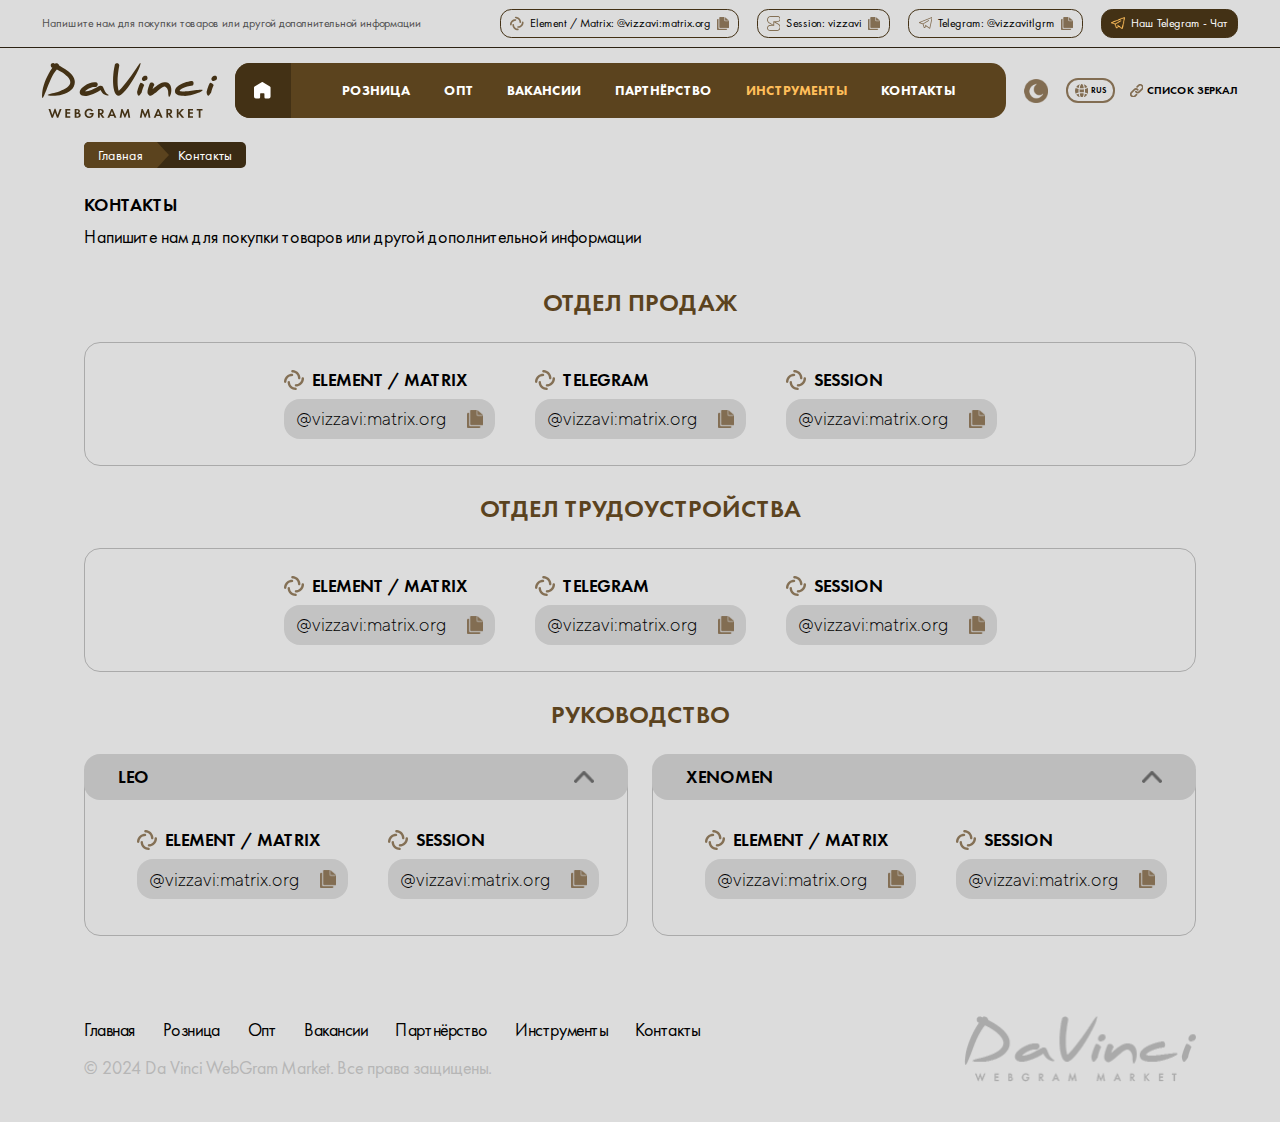
==== contacts.html @ bd1dcdf9 "first commit" ====
<!DOCTYPE html>
<html data-theme="light" lang="ru">

<head>
    <meta charset="UTF-8">
    <meta name="viewport" content="width=device-width, initial-scale=1.0">
    <meta name="description" content="">
    <meta name="keywords" content="">
    <link rel="stylesheet" href="css/libs.min.css">
    <link rel="stylesheet" href="css/style.min.css">
    <title>Контакты</title>
</head>


<body class="m-page">
    <div class="wrapper">
        <header class="header">
            <div class="header-top">
                <div class="container">
                    <div class="header-top__inner">
                        <div class="header-top__hint text16">
                            Напишите нам для покупки товаров или другой дополнительной информации
                        </div>

                        <div class="header-top__nav">
                            <div class="header-btn">
                                <svg xmlns="http://www.w3.org/2000/svg" xmlns:v="https://svgstorm.com" viewBox="0 0 672 747" width="672" height="747">
                                    <g fill="None" fill-opacity="0.0" stroke="#000000" stroke-opacity="0.00" stroke-width="0.3">
                                        <path d="
M 0.00 403.00 
C 0.50 403.00 1.00 403.00 1.00 403.00
C 1.00 374.04 12.32 341.80 23.31 316.31 C 34.29 290.81 48.63 270.39 66.75 249.75 C 84.88 229.11 102.17 213.46 125.23 199.23 C 148.29 185.00 175.20 172.33 202.07 166.07 C 228.94 159.82 269.58 150.82 294.23 166.77 C 318.88 182.72 313.01 228.54 285.31 236.30 C 257.60 244.07 220.52 241.16 194.92 254.92 C 169.33 268.69 150.06 278.45 130.25 300.25 C 110.44 322.05 101.31 342.58 90.22 369.22 C 79.14 395.87 89.04 434.64 68.25 457.25 C 47.45 479.85 6.36 465.00 0.00 437.00
L 0.00 747.00
L 672.00 747.00
L 672.00 344.00
C 668.80 372.00 660.78 404.70 649.08 430.08 C 637.37 455.45 624.08 476.08 605.75 496.75 C 587.43 517.42 570.44 533.04 547.30 547.30 C 524.17 561.56 497.68 574.47 470.78 580.78 C 443.87 587.09 402.31 596.21 377.77 580.23 C 353.23 564.25 358.68 519.25 386.08 511.08 C 413.47 502.90 451.52 505.89 477.08 492.08 C 502.63 478.26 521.96 468.57 541.75 446.75 C 561.55 424.93 570.70 404.43 581.78 377.78 C 592.85 351.12 582.96 312.37 603.75 289.75 C 624.54 267.14 665.67 281.96 672.00 310.00
L 672.00 0.00
L 0.00 0.00
L 0.00 403.00
M 303.00 37.00 
C 329.59 39.57 361.33 47.02 385.68 57.32 C 410.03 67.62 430.51 79.87 450.75 96.25 C 470.99 112.62 485.77 127.95 500.77 149.23 C 515.77 170.51 528.05 191.49 536.78 217.22 C 545.50 242.96 552.16 276.01 552.00 305.00 C 551.84 333.99 522.34 356.19 493.77 343.23 C 465.21 330.27 470.97 293.64 466.01 267.99 C 461.04 242.35 449.59 216.52 434.08 195.92 C 418.57 175.32 403.04 159.16 380.75 146.25 C 358.46 133.34 329.86 120.43 303.00 120.00 C 276.14 119.57 241.43 113.34 241.02 78.98 C 240.62 44.61 273.71 34.17 303.00 37.00
M 169.00 400.00 
C 202.46 405.43 201.79 441.84 204.00 468.00 C 206.20 494.17 218.96 521.65 232.75 543.25 C 246.55 564.84 262.21 581.19 283.70 595.30 C 305.18 609.42 331.04 622.63 357.22 625.78 C 383.41 628.93 419.66 625.37 428.92 657.08 C 438.19 688.78 411.26 711.54 382.00 710.00 C 352.74 708.46 321.73 702.95 295.92 693.08 C 270.12 683.20 250.10 672.29 228.75 656.25 C 207.41 640.21 193.44 626.20 176.75 605.25 C 160.05 584.31 150.20 564.10 139.07 538.93 C 127.95 513.75 124.17 482.52 121.00 454.00 C 117.83 425.48 135.15 394.50 169.00 400.00 Z" />
                                    </g>
                                    <g fill="None" fill-opacity="0.0" stroke="#FEBE51" stroke-opacity="0.98" stroke-width="0.3">
                                        <path d="
M 303.00 37.00 
C 273.71 34.17 240.62 44.61 241.02 78.98 C 241.43 113.34 276.14 119.57 303.00 120.00 C 329.86 120.43 358.46 133.34 380.75 146.25 C 403.04 159.16 418.57 175.32 434.08 195.92 C 449.59 216.52 461.04 242.35 466.01 267.99 C 470.97 293.64 465.21 330.27 493.77 343.23 C 522.34 356.19 551.84 333.99 552.00 305.00 C 552.16 276.01 545.50 242.96 536.78 217.22 C 528.05 191.49 515.77 170.51 500.77 149.23 C 485.77 127.95 470.99 112.62 450.75 96.25 C 430.51 79.87 410.03 67.62 385.68 57.32 C 361.33 47.02 329.59 39.57 303.00 37.00 Z" />
                                    </g>
                                    <g fill="None" fill-opacity="0.0" stroke="#FEBE50" stroke-opacity="0.98" stroke-width="0.3">
                                        <path d="
M 1.00 403.00 
C 1.00 405.84 1.79 409.98 0.00 412.00
L 0.00 437.00
C 6.36 465.00 47.45 479.85 68.25 457.25 C 89.04 434.64 79.14 395.87 90.22 369.22 C 101.31 342.58 110.44 322.05 130.25 300.25 C 150.06 278.45 169.33 268.69 194.92 254.92 C 220.52 241.16 257.60 244.07 285.31 236.30 C 313.01 228.54 318.88 182.72 294.23 166.77 C 269.58 150.82 228.94 159.82 202.07 166.07 C 175.20 172.33 148.29 185.00 125.23 199.23 C 102.17 213.46 84.88 229.11 66.75 249.75 C 48.63 270.39 34.29 290.81 23.31 316.31 C 12.32 341.80 1.00 374.04 1.00 403.00 Z" />
                                    </g>
                                    <g fill="None" fill-opacity="0.0" stroke="#FEBE51" stroke-opacity="0.98" stroke-width="0.3">
                                        <path d="
M 672.00 344.00 
L 672.00 310.00
C 665.67 281.96 624.54 267.14 603.75 289.75 C 582.96 312.37 592.85 351.12 581.78 377.78 C 570.70 404.43 561.55 424.93 541.75 446.75 C 521.96 468.57 502.63 478.26 477.08 492.08 C 451.52 505.89 413.47 502.90 386.08 511.08 C 358.68 519.25 353.23 564.25 377.77 580.23 C 402.31 596.21 443.87 587.09 470.78 580.78 C 497.68 574.47 524.17 561.56 547.30 547.30 C 570.44 533.04 587.43 517.42 605.75 496.75 C 624.08 476.08 637.37 455.45 649.08 430.08 C 660.78 404.70 668.80 372.00 672.00 344.00 Z" />
                                    </g>
                                    <g fill="None" fill-opacity="0.0" stroke="#FEBE50" stroke-opacity="0.98" stroke-width="0.3">
                                        <path d="
M 169.00 400.00 
C 135.15 394.50 117.83 425.48 121.00 454.00 C 124.17 482.52 127.95 513.75 139.07 538.93 C 150.20 564.10 160.05 584.31 176.75 605.25 C 193.44 626.20 207.41 640.21 228.75 656.25 C 250.10 672.29 270.12 683.20 295.92 693.08 C 321.73 702.95 352.74 708.46 382.00 710.00 C 411.26 711.54 438.19 688.78 428.92 657.08 C 419.66 625.37 383.41 628.93 357.22 625.78 C 331.04 622.63 305.18 609.42 283.70 595.30 C 262.21 581.19 246.55 564.84 232.75 543.25 C 218.96 521.65 206.20 494.17 204.00 468.00 C 201.79 441.84 202.46 405.43 169.00 400.00 Z" />
                                    </g>
                                    <g fill="None" fill-opacity="0.0" stroke="#FFC153" stroke-opacity="0.28" stroke-width="0.3">
                                        <path d="
M 0.00 412.00 
C 1.79 409.98 1.00 405.84 1.00 403.00
C 1.00 403.00 0.50 403.00 0.00 403.00
L 0.00 412.00 Z" />
                                    </g>
                                    <g fill="#000000" fill-opacity="0.00" stroke="None">
                                        <path d="
M 0.00 403.00 
C 0.50 403.00 1.00 403.00 1.00 403.00
C 1.00 374.04 12.32 341.80 23.31 316.31 C 34.29 290.81 48.63 270.39 66.75 249.75 C 84.88 229.11 102.17 213.46 125.23 199.23 C 148.29 185.00 175.20 172.33 202.07 166.07 C 228.94 159.82 269.58 150.82 294.23 166.77 C 318.88 182.72 313.01 228.54 285.31 236.30 C 257.60 244.07 220.52 241.16 194.92 254.92 C 169.33 268.69 150.06 278.45 130.25 300.25 C 110.44 322.05 101.31 342.58 90.22 369.22 C 79.14 395.87 89.04 434.64 68.25 457.25 C 47.45 479.85 6.36 465.00 0.00 437.00
L 0.00 747.00
L 672.00 747.00
L 672.00 344.00
C 668.80 372.00 660.78 404.70 649.08 430.08 C 637.37 455.45 624.08 476.08 605.75 496.75 C 587.43 517.42 570.44 533.04 547.30 547.30 C 524.17 561.56 497.68 574.47 470.78 580.78 C 443.87 587.09 402.31 596.21 377.77 580.23 C 353.23 564.25 358.68 519.25 386.08 511.08 C 413.47 502.90 451.52 505.89 477.08 492.08 C 502.63 478.26 521.96 468.57 541.75 446.75 C 561.55 424.93 570.70 404.43 581.78 377.78 C 592.85 351.12 582.96 312.37 603.75 289.75 C 624.54 267.14 665.67 281.96 672.00 310.00
L 672.00 0.00
L 0.00 0.00
L 0.00 403.00
M 303.00 37.00 
C 329.59 39.57 361.33 47.02 385.68 57.32 C 410.03 67.62 430.51 79.87 450.75 96.25 C 470.99 112.62 485.77 127.95 500.77 149.23 C 515.77 170.51 528.05 191.49 536.78 217.22 C 545.50 242.96 552.16 276.01 552.00 305.00 C 551.84 333.99 522.34 356.19 493.77 343.23 C 465.21 330.27 470.97 293.64 466.01 267.99 C 461.04 242.35 449.59 216.52 434.08 195.92 C 418.57 175.32 403.04 159.16 380.75 146.25 C 358.46 133.34 329.86 120.43 303.00 120.00 C 276.14 119.57 241.43 113.34 241.02 78.98 C 240.62 44.61 273.71 34.17 303.00 37.00
M 169.00 400.00 
C 202.46 405.43 201.79 441.84 204.00 468.00 C 206.20 494.17 218.96 521.65 232.75 543.25 C 246.55 564.84 262.21 581.19 283.70 595.30 C 305.18 609.42 331.04 622.63 357.22 625.78 C 383.41 628.93 419.66 625.37 428.92 657.08 C 438.19 688.78 411.26 711.54 382.00 710.00 C 352.74 708.46 321.73 702.95 295.92 693.08 C 270.12 683.20 250.10 672.29 228.75 656.25 C 207.41 640.21 193.44 626.20 176.75 605.25 C 160.05 584.31 150.20 564.10 139.07 538.93 C 127.95 513.75 124.17 482.52 121.00 454.00 C 117.83 425.48 135.15 394.50 169.00 400.00 Z" />
                                    </g>
                                    <g fill="#FEBE51" fill-opacity="0.98" stroke="None">
                                        <path d="
M 303.00 37.00 
C 273.71 34.17 240.62 44.61 241.02 78.98 C 241.43 113.34 276.14 119.57 303.00 120.00 C 329.86 120.43 358.46 133.34 380.75 146.25 C 403.04 159.16 418.57 175.32 434.08 195.92 C 449.59 216.52 461.04 242.35 466.01 267.99 C 470.97 293.64 465.21 330.27 493.77 343.23 C 522.34 356.19 551.84 333.99 552.00 305.00 C 552.16 276.01 545.50 242.96 536.78 217.22 C 528.05 191.49 515.77 170.51 500.77 149.23 C 485.77 127.95 470.99 112.62 450.75 96.25 C 430.51 79.87 410.03 67.62 385.68 57.32 C 361.33 47.02 329.59 39.57 303.00 37.00 Z" />
                                    </g>
                                    <g fill="#FEBE50" fill-opacity="0.98" stroke="None">
                                        <path d="
M 1.00 403.00 
C 1.00 405.84 1.79 409.98 0.00 412.00
L 0.00 437.00
C 6.36 465.00 47.45 479.85 68.25 457.25 C 89.04 434.64 79.14 395.87 90.22 369.22 C 101.31 342.58 110.44 322.05 130.25 300.25 C 150.06 278.45 169.33 268.69 194.92 254.92 C 220.52 241.16 257.60 244.07 285.31 236.30 C 313.01 228.54 318.88 182.72 294.23 166.77 C 269.58 150.82 228.94 159.82 202.07 166.07 C 175.20 172.33 148.29 185.00 125.23 199.23 C 102.17 213.46 84.88 229.11 66.75 249.75 C 48.63 270.39 34.29 290.81 23.31 316.31 C 12.32 341.80 1.00 374.04 1.00 403.00 Z" />
                                    </g>
                                    <g fill="#FEBE51" fill-opacity="0.98" stroke="None">
                                        <path d="
M 672.00 344.00 
L 672.00 310.00
C 665.67 281.96 624.54 267.14 603.75 289.75 C 582.96 312.37 592.85 351.12 581.78 377.78 C 570.70 404.43 561.55 424.93 541.75 446.75 C 521.96 468.57 502.63 478.26 477.08 492.08 C 451.52 505.89 413.47 502.90 386.08 511.08 C 358.68 519.25 353.23 564.25 377.77 580.23 C 402.31 596.21 443.87 587.09 470.78 580.78 C 497.68 574.47 524.17 561.56 547.30 547.30 C 570.44 533.04 587.43 517.42 605.75 496.75 C 624.08 476.08 637.37 455.45 649.08 430.08 C 660.78 404.70 668.80 372.00 672.00 344.00 Z" />
                                    </g>
                                    <g fill="#FEBE50" fill-opacity="0.98" stroke="None">
                                        <path d="
M 169.00 400.00 
C 135.15 394.50 117.83 425.48 121.00 454.00 C 124.17 482.52 127.95 513.75 139.07 538.93 C 150.20 564.10 160.05 584.31 176.75 605.25 C 193.44 626.20 207.41 640.21 228.75 656.25 C 250.10 672.29 270.12 683.20 295.92 693.08 C 321.73 702.95 352.74 708.46 382.00 710.00 C 411.26 711.54 438.19 688.78 428.92 657.08 C 419.66 625.37 383.41 628.93 357.22 625.78 C 331.04 622.63 305.18 609.42 283.70 595.30 C 262.21 581.19 246.55 564.84 232.75 543.25 C 218.96 521.65 206.20 494.17 204.00 468.00 C 201.79 441.84 202.46 405.43 169.00 400.00 Z" />
                                    </g>
                                    <g fill="#FFC153" fill-opacity="0.28" stroke="None">
                                        <path d="
M 0.00 412.00 
C 1.79 409.98 1.00 405.84 1.00 403.00
C 1.00 403.00 0.50 403.00 0.00 403.00
L 0.00 412.00 Z" />
                                    </g>
                                </svg>
                                <div class="header-btn__title">
                                    Element / Matrix: @vizzavi:matrix.org
                                </div>
                                <button data-copy="@vizzavi:matrix.org" class="header-btn__copy copy-btn">
                                    <img class="_view1" src="img/copy.png" alt="">
                                    <img class="_view2" src="img/copy3.png" alt="">
                                </button>
                            </div>
                            <div class="header-btn">
                                <svg xmlns="http://www.w3.org/2000/svg" xmlns:v="https://svgstorm.com" viewBox="0 0 672 747" width="672" height="747">
                                    <g fill="None" fill-opacity="0.0" stroke="#000000" stroke-opacity="0.00" stroke-width="0.3">
                                        <path d="
M 0.00 176.00 
C 6.53 78.52 92.73 1.00 190.00 1.00
C 189.96 1.00 190.00 0.00 190.00 0.00
L 0.00 0.00
L 0.00 176.00 Z" />
                                    </g>
                                    <g fill="None" fill-opacity="0.0" stroke="#FFBD54" stroke-opacity="0.25" stroke-width="0.3">
                                        <path d="
M 190.00 1.00 
C 213.00 1.00 236.00 1.00 259.00 1.00
C 258.96 1.00 259.00 0.00 259.00 0.00
L 190.00 0.00
C 190.00 0.00 189.96 1.00 190.00 1.00 Z" />
                                    </g>
                                    <g fill="None" fill-opacity="0.0" stroke="#FEBE50" stroke-opacity="0.44" stroke-width="0.3">
                                        <path d="
M 259.00 1.00 
C 310.33 1.00 361.67 1.00 413.00 1.00
C 412.96 1.00 413.00 0.00 413.00 0.00
L 259.00 0.00
C 259.00 0.00 258.96 1.00 259.00 1.00 Z" />
                                    </g>
                                    <g fill="None" fill-opacity="0.0" stroke="#FFBD53" stroke-opacity="0.25" stroke-width="0.3">
                                        <path d="
M 413.00 1.00 
C 449.33 1.00 485.67 1.00 522.00 1.00
C 521.96 1.00 522.00 0.00 522.00 0.00
L 413.00 0.00
C 413.00 0.00 412.96 1.00 413.00 1.00 Z" />
                                    </g>
                                    <g fill="None" fill-opacity="0.0" stroke="#000000" stroke-opacity="0.00" stroke-width="0.3">
                                        <path d="
M 522.00 1.00 
C 598.02 1.00 665.42 62.68 672.00 138.00
L 672.00 0.00
L 522.00 0.00
C 522.00 0.00 521.96 1.00 522.00 1.00 Z" />
                                    </g>
                                    <g fill="None" fill-opacity="0.0" stroke="#FEBE51" stroke-opacity="0.98" stroke-width="0.3">
                                        <path d="
M 0.00 176.00 
L 0.00 182.00
C 1.63 187.26 1.69 195.81 0.00 201.00
L 0.00 205.00
C 3.09 229.19 10.67 257.62 21.77 279.23 C 32.87 300.84 45.27 317.34 62.25 334.75 C 79.23 352.16 99.65 362.16 119.70 374.30 C 139.74 386.45 161.67 396.28 181.69 408.31 C 201.72 420.33 225.87 428.93 241.00 446.00
C 212.43 447.53 176.19 447.17 148.00 447.00 C 119.81 446.83 94.99 455.40 72.75 468.75 C 50.51 482.11 37.77 494.56 23.75 515.75 C 9.72 536.94 2.59 564.17 0.00 589.00
L 0.00 598.00
C 2.94 628.68 10.48 660.86 30.30 685.70 C 50.13 710.54 67.92 724.20 97.69 736.31 C 127.47 748.41 172.07 746.00 206.00 746.00
C 216.67 746.00 227.33 746.00 238.00 746.00
C 311.00 746.00 384.00 746.00 457.00 746.00
C 463.33 746.00 469.67 746.00 476.00 746.00
C 528.21 746.00 576.74 728.80 614.25 692.25 C 651.75 655.69 669.63 608.84 672.00 558.00
L 672.00 552.00
C 670.22 521.05 660.09 483.76 644.70 457.31 C 629.30 430.85 611.13 409.95 586.25 392.75 C 561.38 375.54 534.67 363.38 508.92 348.08 C 483.18 332.77 454.02 321.82 432.00 302.00
C 459.86 298.40 496.92 299.93 525.00 300.00 C 553.08 300.07 576.15 290.04 599.23 278.23 C 622.31 266.42 633.14 251.68 646.92 230.92 C 660.70 210.16 668.95 184.38 672.00 160.00
L 672.00 156.00
C 670.42 152.73 670.29 146.20 672.00 143.00
L 672.00 138.00
C 665.42 62.68 598.02 1.00 522.00 1.00
C 485.67 1.00 449.33 1.00 413.00 1.00
C 361.67 1.00 310.33 1.00 259.00 1.00
C 236.00 1.00 213.00 1.00 190.00 1.00
C 92.73 1.00 6.53 78.52 0.00 176.00
M 495.00 46.00 
C 506.26 46.00 520.60 45.74 531.22 46.78 C 541.85 47.81 552.12 49.80 561.22 53.78 C 570.33 57.75 577.14 61.51 584.75 67.25 C 592.35 73.00 597.70 78.96 603.75 86.25 C 609.80 93.54 613.46 100.44 617.92 109.08 C 622.39 117.71 624.82 127.93 626.00 138.00 C 627.18 148.07 627.34 161.99 624.67 171.67 C 622.00 181.35 619.45 191.20 614.70 199.69 C 609.94 208.19 605.95 214.29 599.25 221.25 C 592.55 228.21 587.29 232.92 579.25 238.25 C 571.22 243.59 563.71 246.83 553.98 249.98 C 544.24 253.12 533.30 255.87 522.00 256.00 C 510.70 256.13 496.83 255.92 485.00 256.00 C 473.17 256.08 460.02 255.90 448.00 256.00 C 435.98 256.10 423.01 255.83 411.00 256.00 C 398.99 256.17 384.68 255.65 373.00 256.00 C 361.32 256.35 346.75 255.21 336.00 256.00 C 325.25 256.79 316.68 260.09 314.07 271.07 C 311.47 282.05 313.43 295.99 313.00 308.00 C 312.57 320.01 313.04 332.52 313.00 345.00 C 312.96 357.48 312.69 368.96 313.00 382.00 C 313.31 395.04 312.12 404.93 313.00 419.00 C 313.88 433.07 300.70 424.07 292.92 419.08 C 285.14 414.09 276.77 410.76 268.92 406.08 C 261.08 401.40 253.24 397.19 245.30 392.70 C 237.37 388.20 229.20 384.33 221.31 379.69 C 213.41 375.06 205.02 370.33 196.92 366.08 C 188.83 361.82 181.40 356.84 173.30 352.70 C 165.21 348.55 157.30 343.98 149.30 339.70 C 141.31 335.41 133.45 331.06 125.77 326.23 C 118.09 321.40 110.57 316.18 103.30 310.70 C 96.04 305.21 90.75 299.10 84.75 292.25 C 78.74 285.41 73.73 278.95 69.08 270.92 C 64.43 262.89 59.83 254.73 56.22 245.78 C 52.62 236.82 50.00 226.86 48.01 216.99 C 46.02 207.12 44.45 193.55 45.00 183.00 C 45.55 172.45 48.50 161.62 50.93 151.93 C 53.35 142.23 57.42 133.28 61.77 124.77 C 66.12 116.26 70.26 109.32 76.25 102.25 C 82.23 95.18 87.32 89.55 94.25 83.25 C 101.17 76.95 107.24 72.45 115.25 67.25 C 123.25 62.04 131.72 58.61 141.07 55.07 C 150.43 51.54 160.01 49.36 170.67 47.67 C 181.33 45.98 194.19 45.78 206.00 46.00 C 217.81 46.22 230.82 45.91 243.00 46.00 C 255.18 46.09 268.69 45.96 281.00 46.00 C 293.31 46.04 305.68 45.98 318.00 46.00 C 330.32 46.02 342.67 45.99 355.00 46.00 C 367.33 46.01 379.67 46.00 392.00 46.00
C 400.66 45.26 409.64 45.00 418.00 45.00
C 439.33 45.00 460.67 45.00 482.00 45.00
C 486.41 45.00 491.34 45.65 495.00 46.00
M 173.00 491.00 
C 177.39 490.58 182.93 490.00 188.00 490.00
C 201.62 490.00 215.40 490.18 229.00 490.00 C 242.60 489.82 257.56 490.45 271.00 490.00 C 284.44 489.55 299.02 491.06 312.00 490.00 C 324.98 488.94 339.76 493.72 350.69 486.70 C 361.63 479.67 358.63 466.62 359.00 454.00 C 359.37 441.38 359.01 425.57 359.00 412.00 C 358.99 398.43 359.42 385.41 359.00 371.00 C 358.58 356.59 360.08 344.56 359.00 329.00 C 357.92 313.44 372.46 323.35 381.23 328.77 C 389.99 334.19 398.77 338.28 407.70 343.31 C 416.62 348.33 425.61 353.63 434.70 358.30 C 443.78 362.98 452.29 367.88 461.25 372.75 C 470.20 377.62 479.49 382.54 488.23 387.77 C 496.97 393.00 505.85 397.29 514.70 402.31 C 523.54 407.32 532.87 412.33 541.70 417.31 C 550.52 422.28 558.67 428.15 566.75 434.25 C 574.84 440.35 581.30 446.21 587.77 454.23 C 594.24 462.25 600.11 469.80 604.92 479.08 C 609.73 488.36 615.53 496.29 617.98 507.02 C 620.42 517.76 624.85 529.47 626.00 541.00 C 627.14 552.53 627.02 567.78 625.00 579.00 C 622.99 590.22 619.35 601.19 615.23 611.23 C 611.11 621.27 606.78 630.18 600.70 638.70 C 594.61 647.22 588.79 652.88 581.25 660.25 C 573.71 667.62 566.95 673.50 557.77 678.77 C 548.59 684.04 540.54 688.25 529.92 691.92 C 519.31 695.60 508.01 698.30 495.98 699.98 C 483.94 701.65 469.16 700.88 456.00 701.00 C 442.84 701.12 427.53 700.94 414.00 701.00 C 400.47 701.06 386.71 700.97 373.00 701.00 C 359.29 701.03 344.80 700.98 331.00 701.00 C 317.20 701.02 302.76 700.97 289.00 701.00 C 275.24 701.03 261.66 700.94 248.00 701.00 C 234.34 701.06 219.46 700.88 206.00 701.00 C 192.54 701.12 177.97 700.73 165.00 701.00 C 152.03 701.27 137.73 700.50 126.33 697.67 C 114.92 694.85 106.80 691.15 97.30 685.70 C 87.81 680.24 82.08 674.40 74.25 666.75 C 66.42 659.10 61.76 651.92 56.69 642.31 C 51.63 632.69 48.93 622.40 46.67 611.33 C 44.41 600.26 45.34 584.73 47.93 573.93 C 50.52 563.13 53.50 553.35 59.25 544.25 C 65.01 535.16 69.54 528.03 77.75 520.75 C 85.97 513.47 91.33 508.43 101.23 503.23 C 111.13 498.02 121.53 494.94 133.22 493.22 C 144.91 491.50 160.51 491.00 173.00 491.00 Z" />
                                    </g>
                                    <g fill="None" fill-opacity="0.0" stroke="#FFBF4D" stroke-opacity="0.08" stroke-width="0.3">
                                        <path d="
M 393.00 46.00 
C 401.33 46.00 409.67 46.00 418.00 46.00
C 417.96 46.00 418.00 45.00 418.00 45.00
C 409.64 45.00 400.66 45.26 393.00 46.00 Z" />
                                    </g>
                                    <g fill="None" fill-opacity="0.0" stroke="#FE8080" stroke-opacity="0.01" stroke-width="0.3">
                                        <path d="
M 418.00 46.00 
C 439.33 46.00 460.67 46.00 482.00 46.00
C 481.96 46.00 482.00 45.00 482.00 45.00
C 460.67 45.00 439.33 45.00 418.00 45.00
C 418.00 45.00 417.96 46.00 418.00 46.00 Z" />
                                    </g>
                                    <g fill="None" fill-opacity="0.0" stroke="#FFBE50" stroke-opacity="0.12" stroke-width="0.3">
                                        <path d="
M 482.00 46.00 
C 486.33 46.00 490.67 46.00 495.00 46.00
C 491.34 45.65 486.41 45.00 482.00 45.00
C 482.00 45.00 481.96 46.00 482.00 46.00 Z" />
                                    </g>
                                    <g fill="None" fill-opacity="0.0" stroke="#000000" stroke-opacity="0.00" stroke-width="0.3">
                                        <path d="
M 495.00 46.00 
C 490.67 46.00 486.33 46.00 482.00 46.00
C 460.67 46.00 439.33 46.00 418.00 46.00
C 409.67 46.00 401.33 46.00 393.00 46.00
C 379.67 46.00 367.33 46.01 355.00 46.00 C 342.67 45.99 330.32 46.02 318.00 46.00 C 305.68 45.98 293.31 46.04 281.00 46.00 C 268.69 45.96 255.18 46.09 243.00 46.00 C 230.82 45.91 217.81 46.22 206.00 46.00 C 194.19 45.78 181.33 45.98 170.67 47.67 C 160.01 49.36 150.43 51.54 141.07 55.07 C 131.72 58.61 123.25 62.04 115.25 67.25 C 107.24 72.45 101.17 76.95 94.25 83.25 C 87.32 89.55 82.23 95.18 76.25 102.25 C 70.26 109.32 66.12 116.26 61.77 124.77 C 57.42 133.28 53.35 142.23 50.93 151.93 C 48.50 161.62 45.55 172.45 45.00 183.00 C 44.45 193.55 46.02 207.12 48.01 216.99 C 50.00 226.86 52.62 236.82 56.22 245.78 C 59.83 254.73 64.43 262.89 69.08 270.92 C 73.73 278.95 78.74 285.41 84.75 292.25 C 90.75 299.10 96.04 305.21 103.30 310.70 C 110.57 316.18 118.09 321.40 125.77 326.23 C 133.45 331.06 141.31 335.41 149.30 339.70 C 157.30 343.98 165.21 348.55 173.30 352.70 C 181.40 356.84 188.83 361.82 196.92 366.08 C 205.02 370.33 213.41 375.06 221.31 379.69 C 229.20 384.33 237.37 388.20 245.30 392.70 C 253.24 397.19 261.08 401.40 268.92 406.08 C 276.77 410.76 285.14 414.09 292.92 419.08 C 300.70 424.07 313.88 433.07 313.00 419.00 C 312.12 404.93 313.31 395.04 313.00 382.00 C 312.69 368.96 312.96 357.48 313.00 345.00 C 313.04 332.52 312.57 320.01 313.00 308.00 C 313.43 295.99 311.47 282.05 314.07 271.07 C 316.68 260.09 325.25 256.79 336.00 256.00 C 346.75 255.21 361.32 256.35 373.00 256.00 C 384.68 255.65 398.99 256.17 411.00 256.00 C 423.01 255.83 435.98 256.10 448.00 256.00 C 460.02 255.90 473.17 256.08 485.00 256.00 C 496.83 255.92 510.70 256.13 522.00 256.00 C 533.30 255.87 544.24 253.12 553.98 249.98 C 563.71 246.83 571.22 243.59 579.25 238.25 C 587.29 232.92 592.55 228.21 599.25 221.25 C 605.95 214.29 609.94 208.19 614.70 199.69 C 619.45 191.20 622.00 181.35 624.67 171.67 C 627.34 161.99 627.18 148.07 626.00 138.00 C 624.82 127.93 622.39 117.71 617.92 109.08 C 613.46 100.44 609.80 93.54 603.75 86.25 C 597.70 78.96 592.35 73.00 584.75 67.25 C 577.14 61.51 570.33 57.75 561.22 53.78 C 552.12 49.80 541.85 47.81 531.22 46.78 C 520.60 45.74 506.26 46.00 495.00 46.00 Z" />
                                    </g>
                                    <g fill="None" fill-opacity="0.0" stroke="#FEBF51" stroke-opacity="0.51" stroke-width="0.3">
                                        <path d="
M 672.00 156.00 
L 672.00 143.00
C 670.29 146.20 670.42 152.73 672.00 156.00 Z" />
                                    </g>
                                    <g fill="None" fill-opacity="0.0" stroke="#000000" stroke-opacity="0.00" stroke-width="0.3">
                                        <path d="
M 672.00 552.00 
L 672.00 160.00
C 668.95 184.38 660.70 210.16 646.92 230.92 C 633.14 251.68 622.31 266.42 599.23 278.23 C 576.15 290.04 553.08 300.07 525.00 300.00 C 496.92 299.93 459.86 298.40 432.00 302.00
C 454.02 321.82 483.18 332.77 508.92 348.08 C 534.67 363.38 561.38 375.54 586.25 392.75 C 611.13 409.95 629.30 430.85 644.70 457.31 C 660.09 483.76 670.22 521.05 672.00 552.00 Z" />
                                    </g>
                                    <g fill="None" fill-opacity="0.0" stroke="#FEBF51" stroke-opacity="0.60" stroke-width="0.3">
                                        <path d="
M 0.00 201.00 
C 1.69 195.81 1.63 187.26 0.00 182.00
L 0.00 201.00 Z" />
                                    </g>
                                    <g fill="None" fill-opacity="0.0" stroke="#000000" stroke-opacity="0.00" stroke-width="0.3">
                                        <path d="
M 0.00 589.00 
C 2.59 564.17 9.72 536.94 23.75 515.75 C 37.77 494.56 50.51 482.11 72.75 468.75 C 94.99 455.40 119.81 446.83 148.00 447.00 C 176.19 447.17 212.43 447.53 241.00 446.00
C 225.87 428.93 201.72 420.33 181.69 408.31 C 161.67 396.28 139.74 386.45 119.70 374.30 C 99.65 362.16 79.23 352.16 62.25 334.75 C 45.27 317.34 32.87 300.84 21.77 279.23 C 10.67 257.62 3.09 229.19 0.00 205.00
L 0.00 589.00 Z" />
                                    </g>
                                    <g fill="None" fill-opacity="0.0" stroke="#000000" stroke-opacity="0.00" stroke-width="0.3">
                                        <path d="
M 188.00 490.00 
C 183.61 490.42 178.07 491.00 173.00 491.00
C 160.51 491.00 144.91 491.50 133.22 493.22 C 121.53 494.94 111.13 498.02 101.23 503.23 C 91.33 508.43 85.97 513.47 77.75 520.75 C 69.54 528.03 65.01 535.16 59.25 544.25 C 53.50 553.35 50.52 563.13 47.93 573.93 C 45.34 584.73 44.41 600.26 46.67 611.33 C 48.93 622.40 51.63 632.69 56.69 642.31 C 61.76 651.92 66.42 659.10 74.25 666.75 C 82.08 674.40 87.81 680.24 97.30 685.70 C 106.80 691.15 114.92 694.85 126.33 697.67 C 137.73 700.50 152.03 701.27 165.00 701.00 C 177.97 700.73 192.54 701.12 206.00 701.00 C 219.46 700.88 234.34 701.06 248.00 701.00 C 261.66 700.94 275.24 701.03 289.00 701.00 C 302.76 700.97 317.20 701.02 331.00 701.00 C 344.80 700.98 359.29 701.03 373.00 701.00 C 386.71 700.97 400.47 701.06 414.00 701.00 C 427.53 700.94 442.84 701.12 456.00 701.00 C 469.16 700.88 483.94 701.65 495.98 699.98 C 508.01 698.30 519.31 695.60 529.92 691.92 C 540.54 688.25 548.59 684.04 557.77 678.77 C 566.95 673.50 573.71 667.62 581.25 660.25 C 588.79 652.88 594.61 647.22 600.70 638.70 C 606.78 630.18 611.11 621.27 615.23 611.23 C 619.35 601.19 622.99 590.22 625.00 579.00 C 627.02 567.78 627.14 552.53 626.00 541.00 C 624.85 529.47 620.42 517.76 617.98 507.02 C 615.53 496.29 609.73 488.36 604.92 479.08 C 600.11 469.80 594.24 462.25 587.77 454.23 C 581.30 446.21 574.84 440.35 566.75 434.25 C 558.67 428.15 550.52 422.28 541.70 417.31 C 532.87 412.33 523.54 407.32 514.70 402.31 C 505.85 397.29 496.97 393.00 488.23 387.77 C 479.49 382.54 470.20 377.62 461.25 372.75 C 452.29 367.88 443.78 362.98 434.70 358.30 C 425.61 353.63 416.62 348.33 407.70 343.31 C 398.77 338.28 389.99 334.19 381.23 328.77 C 372.46 323.35 357.92 313.44 359.00 329.00 C 360.08 344.56 358.58 356.59 359.00 371.00 C 359.42 385.41 358.99 398.43 359.00 412.00 C 359.01 425.57 359.37 441.38 359.00 454.00 C 358.63 466.62 361.63 479.67 350.69 486.70 C 339.76 493.72 324.98 488.94 312.00 490.00 C 299.02 491.06 284.44 489.55 271.00 490.00 C 257.56 490.45 242.60 489.82 229.00 490.00 C 215.40 490.18 201.62 490.00 188.00 490.00 Z" />
                                    </g>
                                    <g fill="None" fill-opacity="0.0" stroke="#FE8080" stroke-opacity="0.01" stroke-width="0.3">
                                        <path d="
M 173.00 491.00 
C 178.07 491.00 183.61 490.42 188.00 490.00
C 182.93 490.00 177.39 490.58 173.00 491.00 Z" />
                                    </g>
                                    <g fill="None" fill-opacity="0.0" stroke="#000000" stroke-opacity="0.00" stroke-width="0.3">
                                        <path d="
M 476.00 746.00 
C 476.04 746.00 476.00 747.00 476.00 747.00
L 672.00 747.00
L 672.00 558.00
C 669.63 608.84 651.75 655.69 614.25 692.25 C 576.74 728.80 528.21 746.00 476.00 746.00 Z" />
                                    </g>
                                    <g fill="None" fill-opacity="0.0" stroke="#000000" stroke-opacity="0.00" stroke-width="0.3">
                                        <path d="
M 0.00 747.00 
L 206.00 747.00
C 206.00 746.50 206.00 746.00 206.00 746.00
C 172.07 746.00 127.47 748.41 97.69 736.31 C 67.92 724.20 50.13 710.54 30.30 685.70 C 10.48 660.86 2.94 628.68 0.00 598.00
L 0.00 747.00 Z" />
                                    </g>
                                    <g fill="None" fill-opacity="0.0" stroke="#FE8080" stroke-opacity="0.01" stroke-width="0.3">
                                        <path d="
M 206.00 747.00 
L 238.00 747.00
C 238.00 746.50 238.00 746.00 238.00 746.00
C 227.33 746.00 216.67 746.00 206.00 746.00
C 206.00 746.00 206.00 746.50 206.00 747.00 Z" />
                                    </g>
                                    <g fill="None" fill-opacity="0.0" stroke="#FFBC52" stroke-opacity="0.15" stroke-width="0.3">
                                        <path d="
M 238.00 747.00 
L 457.00 747.00
C 457.00 746.50 457.00 746.00 457.00 746.00
C 384.00 746.00 311.00 746.00 238.00 746.00
C 238.00 746.00 238.00 746.50 238.00 747.00 Z" />
                                    </g>
                                    <g fill="None" fill-opacity="0.0" stroke="#FE8080" stroke-opacity="0.01" stroke-width="0.3">
                                        <path d="
M 457.00 747.00 
L 476.00 747.00
C 476.00 747.00 476.04 746.00 476.00 746.00
C 469.67 746.00 463.33 746.00 457.00 746.00
C 457.00 746.00 457.00 746.50 457.00 747.00 Z" />
                                    </g>
                                    <g fill="#000000" fill-opacity="0.00" stroke="None">
                                        <path d="
M 0.00 176.00 
C 6.53 78.52 92.73 1.00 190.00 1.00
C 189.96 1.00 190.00 0.00 190.00 0.00
L 0.00 0.00
L 0.00 176.00 Z" />
                                    </g>
                                    <g fill="#FFBD54" fill-opacity="0.25" stroke="None">
                                        <path d="
M 190.00 1.00 
C 213.00 1.00 236.00 1.00 259.00 1.00
C 258.96 1.00 259.00 0.00 259.00 0.00
L 190.00 0.00
C 190.00 0.00 189.96 1.00 190.00 1.00 Z" />
                                    </g>
                                    <g fill="#FEBE50" fill-opacity="0.44" stroke="None">
                                        <path d="
M 259.00 1.00 
C 310.33 1.00 361.67 1.00 413.00 1.00
C 412.96 1.00 413.00 0.00 413.00 0.00
L 259.00 0.00
C 259.00 0.00 258.96 1.00 259.00 1.00 Z" />
                                    </g>
                                    <g fill="#FFBD53" fill-opacity="0.25" stroke="None">
                                        <path d="
M 413.00 1.00 
C 449.33 1.00 485.67 1.00 522.00 1.00
C 521.96 1.00 522.00 0.00 522.00 0.00
L 413.00 0.00
C 413.00 0.00 412.96 1.00 413.00 1.00 Z" />
                                    </g>
                                    <g fill="#000000" fill-opacity="0.00" stroke="None">
                                        <path d="
M 522.00 1.00 
C 598.02 1.00 665.42 62.68 672.00 138.00
L 672.00 0.00
L 522.00 0.00
C 522.00 0.00 521.96 1.00 522.00 1.00 Z" />
                                    </g>
                                    <g fill="#FEBE51" fill-opacity="0.98" stroke="None">
                                        <path d="
M 0.00 176.00 
L 0.00 182.00
C 1.63 187.26 1.69 195.81 0.00 201.00
L 0.00 205.00
C 3.09 229.19 10.67 257.62 21.77 279.23 C 32.87 300.84 45.27 317.34 62.25 334.75 C 79.23 352.16 99.65 362.16 119.70 374.30 C 139.74 386.45 161.67 396.28 181.69 408.31 C 201.72 420.33 225.87 428.93 241.00 446.00
C 212.43 447.53 176.19 447.17 148.00 447.00 C 119.81 446.83 94.99 455.40 72.75 468.75 C 50.51 482.11 37.77 494.56 23.75 515.75 C 9.72 536.94 2.59 564.17 0.00 589.00
L 0.00 598.00
C 2.94 628.68 10.48 660.86 30.30 685.70 C 50.13 710.54 67.92 724.20 97.69 736.31 C 127.47 748.41 172.07 746.00 206.00 746.00
C 216.67 746.00 227.33 746.00 238.00 746.00
C 311.00 746.00 384.00 746.00 457.00 746.00
C 463.33 746.00 469.67 746.00 476.00 746.00
C 528.21 746.00 576.74 728.80 614.25 692.25 C 651.75 655.69 669.63 608.84 672.00 558.00
L 672.00 552.00
C 670.22 521.05 660.09 483.76 644.70 457.31 C 629.30 430.85 611.13 409.95 586.25 392.75 C 561.38 375.54 534.67 363.38 508.92 348.08 C 483.18 332.77 454.02 321.82 432.00 302.00
C 459.86 298.40 496.92 299.93 525.00 300.00 C 553.08 300.07 576.15 290.04 599.23 278.23 C 622.31 266.42 633.14 251.68 646.92 230.92 C 660.70 210.16 668.95 184.38 672.00 160.00
L 672.00 156.00
C 670.42 152.73 670.29 146.20 672.00 143.00
L 672.00 138.00
C 665.42 62.68 598.02 1.00 522.00 1.00
C 485.67 1.00 449.33 1.00 413.00 1.00
C 361.67 1.00 310.33 1.00 259.00 1.00
C 236.00 1.00 213.00 1.00 190.00 1.00
C 92.73 1.00 6.53 78.52 0.00 176.00
M 495.00 46.00 
C 506.26 46.00 520.60 45.74 531.22 46.78 C 541.85 47.81 552.12 49.80 561.22 53.78 C 570.33 57.75 577.14 61.51 584.75 67.25 C 592.35 73.00 597.70 78.96 603.75 86.25 C 609.80 93.54 613.46 100.44 617.92 109.08 C 622.39 117.71 624.82 127.93 626.00 138.00 C 627.18 148.07 627.34 161.99 624.67 171.67 C 622.00 181.35 619.45 191.20 614.70 199.69 C 609.94 208.19 605.95 214.29 599.25 221.25 C 592.55 228.21 587.29 232.92 579.25 238.25 C 571.22 243.59 563.71 246.83 553.98 249.98 C 544.24 253.12 533.30 255.87 522.00 256.00 C 510.70 256.13 496.83 255.92 485.00 256.00 C 473.17 256.08 460.02 255.90 448.00 256.00 C 435.98 256.10 423.01 255.83 411.00 256.00 C 398.99 256.17 384.68 255.65 373.00 256.00 C 361.32 256.35 346.75 255.21 336.00 256.00 C 325.25 256.79 316.68 260.09 314.07 271.07 C 311.47 282.05 313.43 295.99 313.00 308.00 C 312.57 320.01 313.04 332.52 313.00 345.00 C 312.96 357.48 312.69 368.96 313.00 382.00 C 313.31 395.04 312.12 404.93 313.00 419.00 C 313.88 433.07 300.70 424.07 292.92 419.08 C 285.14 414.09 276.77 410.76 268.92 406.08 C 261.08 401.40 253.24 397.19 245.30 392.70 C 237.37 388.20 229.20 384.33 221.31 379.69 C 213.41 375.06 205.02 370.33 196.92 366.08 C 188.83 361.82 181.40 356.84 173.30 352.70 C 165.21 348.55 157.30 343.98 149.30 339.70 C 141.31 335.41 133.45 331.06 125.77 326.23 C 118.09 321.40 110.57 316.18 103.30 310.70 C 96.04 305.21 90.75 299.10 84.75 292.25 C 78.74 285.41 73.73 278.95 69.08 270.92 C 64.43 262.89 59.83 254.73 56.22 245.78 C 52.62 236.82 50.00 226.86 48.01 216.99 C 46.02 207.12 44.45 193.55 45.00 183.00 C 45.55 172.45 48.50 161.62 50.93 151.93 C 53.35 142.23 57.42 133.28 61.77 124.77 C 66.12 116.26 70.26 109.32 76.25 102.25 C 82.23 95.18 87.32 89.55 94.25 83.25 C 101.17 76.95 107.24 72.45 115.25 67.25 C 123.25 62.04 131.72 58.61 141.07 55.07 C 150.43 51.54 160.01 49.36 170.67 47.67 C 181.33 45.98 194.19 45.78 206.00 46.00 C 217.81 46.22 230.82 45.91 243.00 46.00 C 255.18 46.09 268.69 45.96 281.00 46.00 C 293.31 46.04 305.68 45.98 318.00 46.00 C 330.32 46.02 342.67 45.99 355.00 46.00 C 367.33 46.01 379.67 46.00 392.00 46.00
C 400.66 45.26 409.64 45.00 418.00 45.00
C 439.33 45.00 460.67 45.00 482.00 45.00
C 486.41 45.00 491.34 45.65 495.00 46.00
M 173.00 491.00 
C 177.39 490.58 182.93 490.00 188.00 490.00
C 201.62 490.00 215.40 490.18 229.00 490.00 C 242.60 489.82 257.56 490.45 271.00 490.00 C 284.44 489.55 299.02 491.06 312.00 490.00 C 324.98 488.94 339.76 493.72 350.69 486.70 C 361.63 479.67 358.63 466.62 359.00 454.00 C 359.37 441.38 359.01 425.57 359.00 412.00 C 358.99 398.43 359.42 385.41 359.00 371.00 C 358.58 356.59 360.08 344.56 359.00 329.00 C 357.92 313.44 372.46 323.35 381.23 328.77 C 389.99 334.19 398.77 338.28 407.70 343.31 C 416.62 348.33 425.61 353.63 434.70 358.30 C 443.78 362.98 452.29 367.88 461.25 372.75 C 470.20 377.62 479.49 382.54 488.23 387.77 C 496.97 393.00 505.85 397.29 514.70 402.31 C 523.54 407.32 532.87 412.33 541.70 417.31 C 550.52 422.28 558.67 428.15 566.75 434.25 C 574.84 440.35 581.30 446.21 587.77 454.23 C 594.24 462.25 600.11 469.80 604.92 479.08 C 609.73 488.36 615.53 496.29 617.98 507.02 C 620.42 517.76 624.85 529.47 626.00 541.00 C 627.14 552.53 627.02 567.78 625.00 579.00 C 622.99 590.22 619.35 601.19 615.23 611.23 C 611.11 621.27 606.78 630.18 600.70 638.70 C 594.61 647.22 588.79 652.88 581.25 660.25 C 573.71 667.62 566.95 673.50 557.77 678.77 C 548.59 684.04 540.54 688.25 529.92 691.92 C 519.31 695.60 508.01 698.30 495.98 699.98 C 483.94 701.65 469.16 700.88 456.00 701.00 C 442.84 701.12 427.53 700.94 414.00 701.00 C 400.47 701.06 386.71 700.97 373.00 701.00 C 359.29 701.03 344.80 700.98 331.00 701.00 C 317.20 701.02 302.76 700.97 289.00 701.00 C 275.24 701.03 261.66 700.94 248.00 701.00 C 234.34 701.06 219.46 700.88 206.00 701.00 C 192.54 701.12 177.97 700.73 165.00 701.00 C 152.03 701.27 137.73 700.50 126.33 697.67 C 114.92 694.85 106.80 691.15 97.30 685.70 C 87.81 680.24 82.08 674.40 74.25 666.75 C 66.42 659.10 61.76 651.92 56.69 642.31 C 51.63 632.69 48.93 622.40 46.67 611.33 C 44.41 600.26 45.34 584.73 47.93 573.93 C 50.52 563.13 53.50 553.35 59.25 544.25 C 65.01 535.16 69.54 528.03 77.75 520.75 C 85.97 513.47 91.33 508.43 101.23 503.23 C 111.13 498.02 121.53 494.94 133.22 493.22 C 144.91 491.50 160.51 491.00 173.00 491.00 Z" />
                                    </g>
                                    <g fill="#FFBF4D" fill-opacity="0.08" stroke="None">
                                        <path d="
M 393.00 46.00 
C 401.33 46.00 409.67 46.00 418.00 46.00
C 417.96 46.00 418.00 45.00 418.00 45.00
C 409.64 45.00 400.66 45.26 393.00 46.00 Z" />
                                    </g>
                                    <g fill="#FE8080" fill-opacity="0.01" stroke="None">
                                        <path d="
M 418.00 46.00 
C 439.33 46.00 460.67 46.00 482.00 46.00
C 481.96 46.00 482.00 45.00 482.00 45.00
C 460.67 45.00 439.33 45.00 418.00 45.00
C 418.00 45.00 417.96 46.00 418.00 46.00 Z" />
                                    </g>
                                    <g fill="#FFBE50" fill-opacity="0.12" stroke="None">
                                        <path d="
M 482.00 46.00 
C 486.33 46.00 490.67 46.00 495.00 46.00
C 491.34 45.65 486.41 45.00 482.00 45.00
C 482.00 45.00 481.96 46.00 482.00 46.00 Z" />
                                    </g>
                                    <g fill="#000000" fill-opacity="0.00" stroke="None">
                                        <path d="
M 495.00 46.00 
C 490.67 46.00 486.33 46.00 482.00 46.00
C 460.67 46.00 439.33 46.00 418.00 46.00
C 409.67 46.00 401.33 46.00 393.00 46.00
C 379.67 46.00 367.33 46.01 355.00 46.00 C 342.67 45.99 330.32 46.02 318.00 46.00 C 305.68 45.98 293.31 46.04 281.00 46.00 C 268.69 45.96 255.18 46.09 243.00 46.00 C 230.82 45.91 217.81 46.22 206.00 46.00 C 194.19 45.78 181.33 45.98 170.67 47.67 C 160.01 49.36 150.43 51.54 141.07 55.07 C 131.72 58.61 123.25 62.04 115.25 67.25 C 107.24 72.45 101.17 76.95 94.25 83.25 C 87.32 89.55 82.23 95.18 76.25 102.25 C 70.26 109.32 66.12 116.26 61.77 124.77 C 57.42 133.28 53.35 142.23 50.93 151.93 C 48.50 161.62 45.55 172.45 45.00 183.00 C 44.45 193.55 46.02 207.12 48.01 216.99 C 50.00 226.86 52.62 236.82 56.22 245.78 C 59.83 254.73 64.43 262.89 69.08 270.92 C 73.73 278.95 78.74 285.41 84.75 292.25 C 90.75 299.10 96.04 305.21 103.30 310.70 C 110.57 316.18 118.09 321.40 125.77 326.23 C 133.45 331.06 141.31 335.41 149.30 339.70 C 157.30 343.98 165.21 348.55 173.30 352.70 C 181.40 356.84 188.83 361.82 196.92 366.08 C 205.02 370.33 213.41 375.06 221.31 379.69 C 229.20 384.33 237.37 388.20 245.30 392.70 C 253.24 397.19 261.08 401.40 268.92 406.08 C 276.77 410.76 285.14 414.09 292.92 419.08 C 300.70 424.07 313.88 433.07 313.00 419.00 C 312.12 404.93 313.31 395.04 313.00 382.00 C 312.69 368.96 312.96 357.48 313.00 345.00 C 313.04 332.52 312.57 320.01 313.00 308.00 C 313.43 295.99 311.47 282.05 314.07 271.07 C 316.68 260.09 325.25 256.79 336.00 256.00 C 346.75 255.21 361.32 256.35 373.00 256.00 C 384.68 255.65 398.99 256.17 411.00 256.00 C 423.01 255.83 435.98 256.10 448.00 256.00 C 460.02 255.90 473.17 256.08 485.00 256.00 C 496.83 255.92 510.70 256.13 522.00 256.00 C 533.30 255.87 544.24 253.12 553.98 249.98 C 563.71 246.83 571.22 243.59 579.25 238.25 C 587.29 232.92 592.55 228.21 599.25 221.25 C 605.95 214.29 609.94 208.19 614.70 199.69 C 619.45 191.20 622.00 181.35 624.67 171.67 C 627.34 161.99 627.18 148.07 626.00 138.00 C 624.82 127.93 622.39 117.71 617.92 109.08 C 613.46 100.44 609.80 93.54 603.75 86.25 C 597.70 78.96 592.35 73.00 584.75 67.25 C 577.14 61.51 570.33 57.75 561.22 53.78 C 552.12 49.80 541.85 47.81 531.22 46.78 C 520.60 45.74 506.26 46.00 495.00 46.00 Z" />
                                    </g>
                                    <g fill="#FEBF51" fill-opacity="0.51" stroke="None">
                                        <path d="
M 672.00 156.00 
L 672.00 143.00
C 670.29 146.20 670.42 152.73 672.00 156.00 Z" />
                                    </g>
                                    <g fill="#000000" fill-opacity="0.00" stroke="None">
                                        <path d="
M 672.00 552.00 
L 672.00 160.00
C 668.95 184.38 660.70 210.16 646.92 230.92 C 633.14 251.68 622.31 266.42 599.23 278.23 C 576.15 290.04 553.08 300.07 525.00 300.00 C 496.92 299.93 459.86 298.40 432.00 302.00
C 454.02 321.82 483.18 332.77 508.92 348.08 C 534.67 363.38 561.38 375.54 586.25 392.75 C 611.13 409.95 629.30 430.85 644.70 457.31 C 660.09 483.76 670.22 521.05 672.00 552.00 Z" />
                                    </g>
                                    <g fill="#FEBF51" fill-opacity="0.60" stroke="None">
                                        <path d="
M 0.00 201.00 
C 1.69 195.81 1.63 187.26 0.00 182.00
L 0.00 201.00 Z" />
                                    </g>
                                    <g fill="#000000" fill-opacity="0.00" stroke="None">
                                        <path d="
M 0.00 589.00 
C 2.59 564.17 9.72 536.94 23.75 515.75 C 37.77 494.56 50.51 482.11 72.75 468.75 C 94.99 455.40 119.81 446.83 148.00 447.00 C 176.19 447.17 212.43 447.53 241.00 446.00
C 225.87 428.93 201.72 420.33 181.69 408.31 C 161.67 396.28 139.74 386.45 119.70 374.30 C 99.65 362.16 79.23 352.16 62.25 334.75 C 45.27 317.34 32.87 300.84 21.77 279.23 C 10.67 257.62 3.09 229.19 0.00 205.00
L 0.00 589.00 Z" />
                                    </g>
                                    <g fill="#000000" fill-opacity="0.00" stroke="None">
                                        <path d="
M 188.00 490.00 
C 183.61 490.42 178.07 491.00 173.00 491.00
C 160.51 491.00 144.91 491.50 133.22 493.22 C 121.53 494.94 111.13 498.02 101.23 503.23 C 91.33 508.43 85.97 513.47 77.75 520.75 C 69.54 528.03 65.01 535.16 59.25 544.25 C 53.50 553.35 50.52 563.13 47.93 573.93 C 45.34 584.73 44.41 600.26 46.67 611.33 C 48.93 622.40 51.63 632.69 56.69 642.31 C 61.76 651.92 66.42 659.10 74.25 666.75 C 82.08 674.40 87.81 680.24 97.30 685.70 C 106.80 691.15 114.92 694.85 126.33 697.67 C 137.73 700.50 152.03 701.27 165.00 701.00 C 177.97 700.73 192.54 701.12 206.00 701.00 C 219.46 700.88 234.34 701.06 248.00 701.00 C 261.66 700.94 275.24 701.03 289.00 701.00 C 302.76 700.97 317.20 701.02 331.00 701.00 C 344.80 700.98 359.29 701.03 373.00 701.00 C 386.71 700.97 400.47 701.06 414.00 701.00 C 427.53 700.94 442.84 701.12 456.00 701.00 C 469.16 700.88 483.94 701.65 495.98 699.98 C 508.01 698.30 519.31 695.60 529.92 691.92 C 540.54 688.25 548.59 684.04 557.77 678.77 C 566.95 673.50 573.71 667.62 581.25 660.25 C 588.79 652.88 594.61 647.22 600.70 638.70 C 606.78 630.18 611.11 621.27 615.23 611.23 C 619.35 601.19 622.99 590.22 625.00 579.00 C 627.02 567.78 627.14 552.53 626.00 541.00 C 624.85 529.47 620.42 517.76 617.98 507.02 C 615.53 496.29 609.73 488.36 604.92 479.08 C 600.11 469.80 594.24 462.25 587.77 454.23 C 581.30 446.21 574.84 440.35 566.75 434.25 C 558.67 428.15 550.52 422.28 541.70 417.31 C 532.87 412.33 523.54 407.32 514.70 402.31 C 505.85 397.29 496.97 393.00 488.23 387.77 C 479.49 382.54 470.20 377.62 461.25 372.75 C 452.29 367.88 443.78 362.98 434.70 358.30 C 425.61 353.63 416.62 348.33 407.70 343.31 C 398.77 338.28 389.99 334.19 381.23 328.77 C 372.46 323.35 357.92 313.44 359.00 329.00 C 360.08 344.56 358.58 356.59 359.00 371.00 C 359.42 385.41 358.99 398.43 359.00 412.00 C 359.01 425.57 359.37 441.38 359.00 454.00 C 358.63 466.62 361.63 479.67 350.69 486.70 C 339.76 493.72 324.98 488.94 312.00 490.00 C 299.02 491.06 284.44 489.55 271.00 490.00 C 257.56 490.45 242.60 489.82 229.00 490.00 C 215.40 490.18 201.62 490.00 188.00 490.00 Z" />
                                    </g>
                                    <g fill="#FE8080" fill-opacity="0.01" stroke="None">
                                        <path d="
M 173.00 491.00 
C 178.07 491.00 183.61 490.42 188.00 490.00
C 182.93 490.00 177.39 490.58 173.00 491.00 Z" />
                                    </g>
                                    <g fill="#000000" fill-opacity="0.00" stroke="None">
                                        <path d="
M 476.00 746.00 
C 476.04 746.00 476.00 747.00 476.00 747.00
L 672.00 747.00
L 672.00 558.00
C 669.63 608.84 651.75 655.69 614.25 692.25 C 576.74 728.80 528.21 746.00 476.00 746.00 Z" />
                                    </g>
                                    <g fill="#000000" fill-opacity="0.00" stroke="None">
                                        <path d="
M 0.00 747.00 
L 206.00 747.00
C 206.00 746.50 206.00 746.00 206.00 746.00
C 172.07 746.00 127.47 748.41 97.69 736.31 C 67.92 724.20 50.13 710.54 30.30 685.70 C 10.48 660.86 2.94 628.68 0.00 598.00
L 0.00 747.00 Z" />
                                    </g>
                                    <g fill="#FE8080" fill-opacity="0.01" stroke="None">
                                        <path d="
M 206.00 747.00 
L 238.00 747.00
C 238.00 746.50 238.00 746.00 238.00 746.00
C 227.33 746.00 216.67 746.00 206.00 746.00
C 206.00 746.00 206.00 746.50 206.00 747.00 Z" />
                                    </g>
                                    <g fill="#FFBC52" fill-opacity="0.15" stroke="None">
                                        <path d="
M 238.00 747.00 
L 457.00 747.00
C 457.00 746.50 457.00 746.00 457.00 746.00
C 384.00 746.00 311.00 746.00 238.00 746.00
C 238.00 746.00 238.00 746.50 238.00 747.00 Z" />
                                    </g>
                                    <g fill="#FE8080" fill-opacity="0.01" stroke="None">
                                        <path d="
M 457.00 747.00 
L 476.00 747.00
C 476.00 747.00 476.04 746.00 476.00 746.00
C 469.67 746.00 463.33 746.00 457.00 746.00
C 457.00 746.00 457.00 746.50 457.00 747.00 Z" />
                                    </g>
                                </svg>
                                <div class="header-btn__title">
                                    Session: vizzavi
                                </div>
                                <button data-copy="vizzavi" class="header-btn__copy copy-btn">
                                    <img class="_view1" src="img/copy.png" alt="">
                                    <img class="_view2" src="img/copy3.png" alt="">
                                </button>
                            </div>
                            <div class="header-btn">
                                <svg xmlns="http://www.w3.org/2000/svg" viewBox="0 33.87300109863281 511.9339904785156 444.18701171875">
                                    <g>
                                        <path d="M491.638 33.873 0 232.752v28.747l140.811 43.47 44.533 142.87 35.549-.006 57.315-58.642 120.991 88.869 23.55-8.96 89.185-418.193zM398.25 440.14 238.903 323.099l-17.76 24.178 32.646 23.979-46.372 46.58-36.387-116.734 210.759-125.839-15.379-25.758-213.86 127.69-103.462-31.939L476.702 72.277z" fill="#ffbe5a" opacity="1" data-original="#000000" class=""></path>
                                    </g>
                                </svg>
                                <div class="header-btn__title">
                                    Telegram: @vizzavitlgrm
                                </div>
                                <button data-copy="@vizzavitlgrm" class="header-btn__copy copy-btn">
                                    <img class="_view1" src="img/copy.png" alt="">
                                    <img class="_view2" src="img/copy3.png" alt="">
                                </button>
                            </div>
                            <a href="" class="header-btn header-btn--tg-chat">
                                <img src="img/tg.png" class="header-btn__icon" alt="">
                                <span class="header-btn__title">
                        Наш Telegram - Чат
                    </span>
                            </a>
                        </div>
                    </div>
                </div>
            </div>

            <div class="header-bottom">
                <div class="container">
                    <div class="header-bottom__inner">
                        <button class="burger _toggle-menu">
                            <svg xmlns="http://www.w3.org/2000/svg" viewBox="2.000000238418579 4.5 20 15">
                                <g>
                                    <path d="M3.5 7.5h17a1.5 1.5 0 1 0 0-3h-17a1.5 1.5 0 1 0 0 3zM20.5 10.5h-17a1.5 1.5 0 1 0 0 3h17a1.5 1.5 0 1 0 0-3zM20.5 16.5h-17a1.5 1.5 0 1 0 0 3h17a1.5 1.5 0 1 0 0-3z" fill="#d3b06d" opacity="1" data-original="#000000" />
                                </g>
                            </svg>
                        </button>
                        <a href="" class="header__logo">
                            <img class="_view1" src="img/logo.svg" alt="">
                            <img class="_view2" src="img/logo2.svg" alt="">
                        </a>

                        <div class="desktop-menu">
                            <a href="" class="desktop-menu__home ">
                                <svg xmlns="http://www.w3.org/2000/svg" viewBox="5 5.329662322998047 54 53.67033767700195">
                                    <g>
                                        <path d="M59 23.132V53a6.006 6.006 0 0 1-6 6H43a4 4 0 0 1-4-4V44a2 2 0 0 0-2-2H27a2 2 0 0 0-2 2v11a4 4 0 0 1-4 4H11a6.006 6.006 0 0 1-6-6V23.132A4.019 4.019 0 0 1 6.942 19.7l23-13.8a4 4 0 0 1 4.117 0l23 13.8A4.019 4.019 0 0 1 59 23.132z" fill="#848484" opacity="1" data-original="#000000" class=""></path>
                                    </g>
                                </svg>
                            </a>
                            <div class="desktop-menu__items">
                                <a href="" class="desktop-menu__item ">розница</a>
                                <a href="" class="desktop-menu__item ">опт</a>
                                <a href="" class="desktop-menu__item ">вакансии</a>
                                <a href="" class="desktop-menu__item ">партнёрство</a>
                                <a href="" class="desktop-menu__item _active">ИНСТРУМЕНТЫ</a>
                                <a href="" class="desktop-menu__item ">Контакты</a>
                            </div>
                        </div>

                        <div class="header-action">
                            <button class="theme-btn">
                                <img src="img/theme.png" alt="" class="_view1">
                                <img src="img/theme2.png" alt="" class="_view2">
                            </button>

                            <div class="lang">
                                <div class="lang__show">
                                    <svg xmlns="http://www.w3.org/2000/svg" viewBox="5 5 50 50">
                                        <g fill="#000">
                                            <path d="M18.369 36.493C18.127 34.414 18 32.238 18 30s.127-4.414.369-6.493c-4.406-1.06-8.398-2.563-11.011-4.108C5.848 22.617 5 26.209 5 30s.848 7.383 2.358 10.602c2.613-1.546 6.605-3.049 11.011-4.109zM22.732 6.08a25.054 25.054 0 0 0-13.377 9.822c2.151 1.255 5.526 2.563 9.346 3.542.736-5.271 2.065-10.008 4.031-13.364zM18.701 40.556c-3.819.979-7.194 2.287-9.346 3.542a25.049 25.049 0 0 0 13.377 9.822c-1.966-3.356-3.295-8.093-4.031-13.364zM30 39c-2.473 0-4.978.267-7.375.701C23.837 48.689 26.683 55 30 55c3.316 0 6.162-6.309 7.375-15.295C34.974 39.269 32.467 39 30 39zM41.631 36.493C41.873 34.414 42 32.238 42 30s-.127-4.414-.369-6.493c4.406-1.06 8.398-2.563 11.011-4.108C54.152 22.617 55 26.209 55 30s-.848 7.383-2.358 10.602c-2.613-1.546-6.605-3.049-11.011-4.109zM37.268 6.08a25.05 25.05 0 0 1 13.377 9.822c-2.151 1.255-5.526 2.563-9.346 3.542-.736-5.271-2.065-10.008-4.031-13.364zM41.299 40.556c3.819.979 7.194 2.287 9.346 3.542a25.045 25.045 0 0 1-13.377 9.822c1.966-3.356 3.295-8.093 4.031-13.364zM37.788 24.296C35.23 24.738 32.586 25 30 25s-5.23-.262-7.788-.704C22.074 26.129 22 28.037 22 30s.074 3.871.212 5.704C24.77 35.262 27.414 35 30 35s5.23.262 7.788.704C37.926 33.871 38 31.963 38 30s-.074-3.871-.212-5.704zM30 5c-3.317 0-6.163 6.311-7.375 15.299 2.397.434 4.902.701 7.375.701s4.978-.267 7.375-.701C36.163 11.311 33.317 5 30 5z" fill="#ffbe5a" opacity="1" data-original="#000000" class="" />
                                        </g>
                                    </svg>
                                    <span>RUS</span>
                                </div>
                                <div class="lang__hidden">
                                    <div class="lang__hint">
                                        Выберите язык
                                    </div>
                                    <div class="lang__items">
                                        <a href="" class="lang__item _active">
                                            <img src="img/ru.png" alt="">
                                            <span>Русский</span>
                                        </a>
                                        <a href="" class="lang__item">
                                            <img src="img/en.png" alt="">
                                            <span>English</span>
                                        </a>
                                        <a href="" class="lang__item">
                                            <img src="img/ch.png" alt="">
                                            <span>中文</span>
                                        </a>
                                        <a href="" class="lang__item">
                                            <img src="img/por.png" alt="">
                                            <span>Português</span>
                                        </a>
                                        <a href="" class="lang__item">
                                            <img src="img/esp.png" alt="">
                                            <span>Español</span>
                                        </a>
                                        <a href="" class="lang__item">
                                            <img src="img/ind.png" alt="">
                                            <span>हिन्दी</span>
                                        </a>
                                        <a href="" class="lang__item">
                                            <img src="img/uae.png" alt="">
                                            <span>अरेबियन</span>
                                        </a>
                                        <a href="" class="lang__item">
                                            <img src="img/kaz.png" alt="">
                                            <span>Қазақ</span>
                                        </a>
                                        <a href="" class="lang__item">
                                            <img src="img/arm.png" alt="">
                                            <span>հայերեն</span>
                                        </a>
                                        <a href="" class="lang__item">
                                            <img src="img/az.png" alt="">
                                            <span>Azərbaycan</span>
                                        </a>
                                        <a href="" class="lang__item">
                                            <img src="img/mol.png" alt="">
                                            <span>Moldovenească</span>
                                        </a>
                                        <a href="" class="lang__item">
                                            <img src="img/tur.png" alt="">
                                            <span>Türkmen</span>
                                        </a>
                                        <a href="" class="lang__item">
                                            <img src="img/kg.png" alt="">
                                            <span>Кыргызча</span>
                                        </a>
                                        <a href="" class="lang__item">
                                            <img src="img/uk.png" alt="">
                                            <span>Український</span>
                                        </a>
                                        <a href="" class="lang__item">
                                            <img src="img/uz.png" alt="">
                                            <span>O'zbek</span>
                                        </a>
                                        <a href="" class="lang__item">
                                            <img src="img/tj.png" alt="">
                                            <span>Тоҷикӣ</span>
                                        </a>
                                    </div>
                                </div>
                            </div>

                            <a href="" class="header-action__link">
                                <svg xmlns="http://www.w3.org/2000/svg" viewBox="1.9508496522903442 2.0491507053375244 16 16.000001907348633">
                                    <g>
                                        <path fill="#ffbe5a" fill-rule="evenodd" d="M12.586 4.586a2 2 0 1 1 2.828 2.828l-3 3a2 2 0 0 1-2.828 0 1 1 0 0 0-1.414 1.414 4 4 0 0 0 5.656 0l3-3a4 4 0 0 0-5.656-5.656l-1.5 1.5a1 1 0 1 0 1.414 1.414zm-5 5a2 2 0 0 1 2.828 0 1 1 0 1 0 1.414-1.414 4 4 0 0 0-5.656 0l-3 3a4 4 0 1 0 5.656 5.656l1.5-1.5a1 1 0 1 0-1.414-1.414l-1.5 1.5a2 2 0 1 1-2.828-2.828z" clip-rule="evenodd" opacity="1" data-original="#000000" class=""></path>
                                    </g>
                                </svg>
                                <span>СПИСОК ЗЕРКАЛ</span>
                            </a>
                        </div>
                    </div>
                </div>
            </div>

            <div class="mob-panel">
                <a href="" class="mob-panel__btn ">
                    <svg xmlns="http://www.w3.org/2000/svg" viewBox="5 5.329662322998047 54 53.67033767700195">
                        <g>
                            <path d="M59 23.132V53a6.006 6.006 0 0 1-6 6H43a4 4 0 0 1-4-4V44a2 2 0 0 0-2-2H27a2 2 0 0 0-2 2v11a4 4 0 0 1-4 4H11a6.006 6.006 0 0 1-6-6V23.132A4.019 4.019 0 0 1 6.942 19.7l23-13.8a4 4 0 0 1 4.117 0l23 13.8A4.019 4.019 0 0 1 59 23.132z" fill="#848484" opacity="1" data-original="#000000" class=""></path>
                        </g>
                    </svg>
                </a>
                <a href="" class="mob-panel__btn ">
                    <svg xmlns="http://www.w3.org/2000/svg" viewBox="3 3 58 58">
                        <g>
                            <path d="M61 52v9h-6v-5H35v5h-6v-5H9v5H3v-9zM30 27h-6v12.61l-5-3.62-5 3.62V27H6v23h24zm-11 6.52 3 2.18V27h-6v8.7zM58 50V27h-8v12.61l-5-3.62-5 3.62V27h-8v23zM42 35.7l3-2.18 3 2.18V27h-6zM58 3h-8v12.18l-5-3.48-5 3.48V3h-8v22h26zm-10 8.35V3h-6v8.35l3-2.09zM30 3h-6v12.18l-5-3.48-5 3.48V3H6v22h24zm-8 8.35V3h-6v8.35l3-2.09z" data-name="09-Pallet copy" fill="#848484" opacity="1" data-original="#000000" class=""></path>
                        </g>
                    </svg>
                </a>
                <a href="" class="mob-panel__btn ">
                    <svg xmlns="http://www.w3.org/2000/svg" viewBox="4.2818922996521 2.5 91.43641662597656 95.00004577636719">
                        <g>
                            <path d="M50.005 9.254h-34.22l4.413-4.492A7.558 7.558 0 0 1 25.59 2.5h48.83c2.028 0 3.971.815 5.393 2.262l4.411 4.492zm42.922 84.563A11.096 11.096 0 0 1 84.67 97.5H15.342c-6.091.018-11.043-4.906-11.06-10.997-.002-.45.024-.9.078-1.346l5.852-62.364a7.558 7.558 0 0 1 7.525-6.852h64.535c3.901 0 7.161 2.97 7.525 6.853l5.853 62.43a11.107 11.107 0 0 1-2.723 8.593zM76.512 33.314a4.597 4.597 0 1 0-9.193 0v4.903c-.004 9.562-7.759 17.31-17.32 17.307-9.557-.004-17.304-7.75-17.307-17.307v-4.903a4.597 4.597 0 0 0-9.193 0v4.903c.001 14.64 11.87 26.505 26.51 26.504 14.636-.002 26.5-11.867 26.503-26.504v-4.903z" fill="#848484" opacity="1" data-original="#000000"></path>
                        </g>
                    </svg>
                </a>
                <a href="" class="mob-panel__btn ">
                    <svg xmlns="http://www.w3.org/2000/svg" viewBox="0 2 24 20">
                        <g>
                            <path d="M15 6.5a1 1 0 0 1-1-1V4h-4v1.5a1 1 0 0 1-2 0V4c0-1.103.897-2 2-2h4c1.103 0 2 .897 2 2v1.5a1 1 0 0 1-1 1zM12.71 15.38a2.191 2.191 0 0 1-1.48-.02L0 11.62v7.63C0 20.77 1.23 22 2.75 22h18.5c1.52 0 2.75-1.23 2.75-2.75v-7.63z" fill="#848484" opacity="1" data-original="#000000" class=""></path>
                            <path d="M24 7.75v2.29l-11.76 3.92c-.08.03-.16.04-.24.04s-.16-.01-.24-.04L0 10.04V7.75C0 6.23 1.23 5 2.75 5h18.5C22.77 5 24 6.23 24 7.75z" fill="#848484" opacity="1" data-original="#000000" class=""></path>
                        </g>
                    </svg>
                </a>
                <button class="mob-panel__btn _toggle-menu">
                    <svg xmlns="http://www.w3.org/2000/svg" viewBox="2.000000238418579 4.5 20 15">
                        <g>
                            <path d="M3.5 7.5h17a1.5 1.5 0 1 0 0-3h-17a1.5 1.5 0 1 0 0 3zM20.5 10.5h-17a1.5 1.5 0 1 0 0 3h17a1.5 1.5 0 1 0 0-3zM20.5 16.5h-17a1.5 1.5 0 1 0 0 3h17a1.5 1.5 0 1 0 0-3z" fill="#848484" opacity="1" data-original="#000000" class=""></path>
                        </g>
                    </svg>
                </button>
            </div>

            <div class="mob-menu">
                <div class="mob-menu__links">
                    <a href="" class="mob-menu__link ">
                        <svg xmlns="http://www.w3.org/2000/svg" viewBox="5 5.329662322998047 54 53.67033767700195">
                            <g>
                                <path d="M59 23.132V53a6.006 6.006 0 0 1-6 6H43a4 4 0 0 1-4-4V44a2 2 0 0 0-2-2H27a2 2 0 0 0-2 2v11a4 4 0 0 1-4 4H11a6.006 6.006 0 0 1-6-6V23.132A4.019 4.019 0 0 1 6.942 19.7l23-13.8a4 4 0 0 1 4.117 0l23 13.8A4.019 4.019 0 0 1 59 23.132z" fill="#848484" opacity="1" data-original="#000000" class=""></path>
                            </g>
                        </svg>
                        <span>ГЛАВНАЯ</span>
                    </a>
                    <a href="" class="mob-menu__link ">
                        <svg xmlns="http://www.w3.org/2000/svg" viewBox="3 3 58 58">
                            <g>
                                <path d="M61 52v9h-6v-5H35v5h-6v-5H9v5H3v-9zM30 27h-6v12.61l-5-3.62-5 3.62V27H6v23h24zm-11 6.52 3 2.18V27h-6v8.7zM58 50V27h-8v12.61l-5-3.62-5 3.62V27h-8v23zM42 35.7l3-2.18 3 2.18V27h-6zM58 3h-8v12.18l-5-3.48-5 3.48V3h-8v22h26zm-10 8.35V3h-6v8.35l3-2.09zM30 3h-6v12.18l-5-3.48-5 3.48V3H6v22h24zm-8 8.35V3h-6v8.35l3-2.09z" data-name="09-Pallet copy" fill="#848484" opacity="1" data-original="#000000" class=""></path>
                            </g>
                        </svg>
                        <span>ОПТ</span>
                    </a>
                    <a href="" class="mob-menu__link ">
                        <svg xmlns="http://www.w3.org/2000/svg" viewBox="0 2 24 20">
                            <g>
                                <path d="M15 6.5a1 1 0 0 1-1-1V4h-4v1.5a1 1 0 0 1-2 0V4c0-1.103.897-2 2-2h4c1.103 0 2 .897 2 2v1.5a1 1 0 0 1-1 1zM12.71 15.38a2.191 2.191 0 0 1-1.48-.02L0 11.62v7.63C0 20.77 1.23 22 2.75 22h18.5c1.52 0 2.75-1.23 2.75-2.75v-7.63z" fill="#848484" opacity="1" data-original="#000000" class=""></path>
                                <path d="M24 7.75v2.29l-11.76 3.92c-.08.03-.16.04-.24.04s-.16-.01-.24-.04L0 10.04V7.75C0 6.23 1.23 5 2.75 5h18.5C22.77 5 24 6.23 24 7.75z" fill="#848484" opacity="1" data-original="#000000" class=""></path>
                            </g>
                        </svg>
                        <span>ВАКАНСИИ</span>
                    </a>
                    <a href="" class="mob-menu__link">
                        <svg xmlns="http://www.w3.org/2000/svg" viewBox="1.9508496522903442 2.0491507053375244 16 16.000001907348633">
                            <g>
                                <path fill="#ffbe5a" fill-rule="evenodd" d="M12.586 4.586a2 2 0 1 1 2.828 2.828l-3 3a2 2 0 0 1-2.828 0 1 1 0 0 0-1.414 1.414 4 4 0 0 0 5.656 0l3-3a4 4 0 0 0-5.656-5.656l-1.5 1.5a1 1 0 1 0 1.414 1.414zm-5 5a2 2 0 0 1 2.828 0 1 1 0 1 0 1.414-1.414 4 4 0 0 0-5.656 0l-3 3a4 4 0 1 0 5.656 5.656l1.5-1.5a1 1 0 1 0-1.414-1.414l-1.5 1.5a2 2 0 1 1-2.828-2.828z" clip-rule="evenodd" opacity="1" data-original="#000000" class=""></path>
                            </g>
                        </svg>
                        <span>СПИСОК ЗЕРКАЛ</span>
                    </a>
                    <a href="" class="mob-menu__link">
                        <svg xmlns="http://www.w3.org/2000/svg" viewBox="0 33.87300109863281 511.9339904785156 444.18701171875">
                            <g>
                                <path d="M491.638 33.873 0 232.752v28.747l140.811 43.47 44.533 142.87 35.549-.006 57.315-58.642 120.991 88.869 23.55-8.96 89.185-418.193zM398.25 440.14 238.903 323.099l-17.76 24.178 32.646 23.979-46.372 46.58-36.387-116.734 210.759-125.839-15.379-25.758-213.86 127.69-103.462-31.939L476.702 72.277z" fill="#ffbe5a" opacity="1" data-original="#000000" class=""></path>
                            </g>
                        </svg>
                        <span>наш чат в telegram</span>
                    </a>
                </div>
            </div>
            <!--<div class="mob-menu__bg _toggle-menu"></div>-->

        </header>
        <main class="content">

            <div class="contacts page-block">
                <div class="container">
                    <div class="breadcrumbs">
                        <ul>
                            <li><a href="">Главная</a></li>
                            <li><a>Контакты</a></li>
                        </ul>
                    </div>


                    <div class="page-block__top">
                        <div class="page-block__title text18 semi-bold-text">
                            Контакты
                        </div>
                        <div class="page-block__desc text18">
                            Напишите нам для покупки товаров или другой дополнительной информации
                        </div>
                    </div>

                    <div class="contacts__groups">
                        <div class="contacts-group">
                            <div class="contacts-group__title text25 semi-bold-text">
                                отдел продаж
                            </div>
                            <div class="contacts-group__inner">
                                <div class="contact-item">
                                    <div class="contact-item__top">
                                        <div class="contact-item__icon">
                                            <svg xmlns="http://www.w3.org/2000/svg" xmlns:v="https://svgstorm.com" viewBox="0 0 672 747" width="672" height="747">
                                                <g fill="None" fill-opacity="0.0" stroke="#000000" stroke-opacity="0.00" stroke-width="0.3">
                                                    <path d="
M 0.00 403.00 
C 0.50 403.00 1.00 403.00 1.00 403.00
C 1.00 374.04 12.32 341.80 23.31 316.31 C 34.29 290.81 48.63 270.39 66.75 249.75 C 84.88 229.11 102.17 213.46 125.23 199.23 C 148.29 185.00 175.20 172.33 202.07 166.07 C 228.94 159.82 269.58 150.82 294.23 166.77 C 318.88 182.72 313.01 228.54 285.31 236.30 C 257.60 244.07 220.52 241.16 194.92 254.92 C 169.33 268.69 150.06 278.45 130.25 300.25 C 110.44 322.05 101.31 342.58 90.22 369.22 C 79.14 395.87 89.04 434.64 68.25 457.25 C 47.45 479.85 6.36 465.00 0.00 437.00
L 0.00 747.00
L 672.00 747.00
L 672.00 344.00
C 668.80 372.00 660.78 404.70 649.08 430.08 C 637.37 455.45 624.08 476.08 605.75 496.75 C 587.43 517.42 570.44 533.04 547.30 547.30 C 524.17 561.56 497.68 574.47 470.78 580.78 C 443.87 587.09 402.31 596.21 377.77 580.23 C 353.23 564.25 358.68 519.25 386.08 511.08 C 413.47 502.90 451.52 505.89 477.08 492.08 C 502.63 478.26 521.96 468.57 541.75 446.75 C 561.55 424.93 570.70 404.43 581.78 377.78 C 592.85 351.12 582.96 312.37 603.75 289.75 C 624.54 267.14 665.67 281.96 672.00 310.00
L 672.00 0.00
L 0.00 0.00
L 0.00 403.00
M 303.00 37.00 
C 329.59 39.57 361.33 47.02 385.68 57.32 C 410.03 67.62 430.51 79.87 450.75 96.25 C 470.99 112.62 485.77 127.95 500.77 149.23 C 515.77 170.51 528.05 191.49 536.78 217.22 C 545.50 242.96 552.16 276.01 552.00 305.00 C 551.84 333.99 522.34 356.19 493.77 343.23 C 465.21 330.27 470.97 293.64 466.01 267.99 C 461.04 242.35 449.59 216.52 434.08 195.92 C 418.57 175.32 403.04 159.16 380.75 146.25 C 358.46 133.34 329.86 120.43 303.00 120.00 C 276.14 119.57 241.43 113.34 241.02 78.98 C 240.62 44.61 273.71 34.17 303.00 37.00
M 169.00 400.00 
C 202.46 405.43 201.79 441.84 204.00 468.00 C 206.20 494.17 218.96 521.65 232.75 543.25 C 246.55 564.84 262.21 581.19 283.70 595.30 C 305.18 609.42 331.04 622.63 357.22 625.78 C 383.41 628.93 419.66 625.37 428.92 657.08 C 438.19 688.78 411.26 711.54 382.00 710.00 C 352.74 708.46 321.73 702.95 295.92 693.08 C 270.12 683.20 250.10 672.29 228.75 656.25 C 207.41 640.21 193.44 626.20 176.75 605.25 C 160.05 584.31 150.20 564.10 139.07 538.93 C 127.95 513.75 124.17 482.52 121.00 454.00 C 117.83 425.48 135.15 394.50 169.00 400.00 Z" />
                                                </g>
                                                <g fill="None" fill-opacity="0.0" stroke="#FEBE51" stroke-opacity="0.98" stroke-width="0.3">
                                                    <path d="
M 303.00 37.00 
C 273.71 34.17 240.62 44.61 241.02 78.98 C 241.43 113.34 276.14 119.57 303.00 120.00 C 329.86 120.43 358.46 133.34 380.75 146.25 C 403.04 159.16 418.57 175.32 434.08 195.92 C 449.59 216.52 461.04 242.35 466.01 267.99 C 470.97 293.64 465.21 330.27 493.77 343.23 C 522.34 356.19 551.84 333.99 552.00 305.00 C 552.16 276.01 545.50 242.96 536.78 217.22 C 528.05 191.49 515.77 170.51 500.77 149.23 C 485.77 127.95 470.99 112.62 450.75 96.25 C 430.51 79.87 410.03 67.62 385.68 57.32 C 361.33 47.02 329.59 39.57 303.00 37.00 Z" />
                                                </g>
                                                <g fill="None" fill-opacity="0.0" stroke="#FEBE50" stroke-opacity="0.98" stroke-width="0.3">
                                                    <path d="
M 1.00 403.00 
C 1.00 405.84 1.79 409.98 0.00 412.00
L 0.00 437.00
C 6.36 465.00 47.45 479.85 68.25 457.25 C 89.04 434.64 79.14 395.87 90.22 369.22 C 101.31 342.58 110.44 322.05 130.25 300.25 C 150.06 278.45 169.33 268.69 194.92 254.92 C 220.52 241.16 257.60 244.07 285.31 236.30 C 313.01 228.54 318.88 182.72 294.23 166.77 C 269.58 150.82 228.94 159.82 202.07 166.07 C 175.20 172.33 148.29 185.00 125.23 199.23 C 102.17 213.46 84.88 229.11 66.75 249.75 C 48.63 270.39 34.29 290.81 23.31 316.31 C 12.32 341.80 1.00 374.04 1.00 403.00 Z" />
                                                </g>
                                                <g fill="None" fill-opacity="0.0" stroke="#FEBE51" stroke-opacity="0.98" stroke-width="0.3">
                                                    <path d="
M 672.00 344.00 
L 672.00 310.00
C 665.67 281.96 624.54 267.14 603.75 289.75 C 582.96 312.37 592.85 351.12 581.78 377.78 C 570.70 404.43 561.55 424.93 541.75 446.75 C 521.96 468.57 502.63 478.26 477.08 492.08 C 451.52 505.89 413.47 502.90 386.08 511.08 C 358.68 519.25 353.23 564.25 377.77 580.23 C 402.31 596.21 443.87 587.09 470.78 580.78 C 497.68 574.47 524.17 561.56 547.30 547.30 C 570.44 533.04 587.43 517.42 605.75 496.75 C 624.08 476.08 637.37 455.45 649.08 430.08 C 660.78 404.70 668.80 372.00 672.00 344.00 Z" />
                                                </g>
                                                <g fill="None" fill-opacity="0.0" stroke="#FEBE50" stroke-opacity="0.98" stroke-width="0.3">
                                                    <path d="
M 169.00 400.00 
C 135.15 394.50 117.83 425.48 121.00 454.00 C 124.17 482.52 127.95 513.75 139.07 538.93 C 150.20 564.10 160.05 584.31 176.75 605.25 C 193.44 626.20 207.41 640.21 228.75 656.25 C 250.10 672.29 270.12 683.20 295.92 693.08 C 321.73 702.95 352.74 708.46 382.00 710.00 C 411.26 711.54 438.19 688.78 428.92 657.08 C 419.66 625.37 383.41 628.93 357.22 625.78 C 331.04 622.63 305.18 609.42 283.70 595.30 C 262.21 581.19 246.55 564.84 232.75 543.25 C 218.96 521.65 206.20 494.17 204.00 468.00 C 201.79 441.84 202.46 405.43 169.00 400.00 Z" />
                                                </g>
                                                <g fill="None" fill-opacity="0.0" stroke="#FFC153" stroke-opacity="0.28" stroke-width="0.3">
                                                    <path d="
M 0.00 412.00 
C 1.79 409.98 1.00 405.84 1.00 403.00
C 1.00 403.00 0.50 403.00 0.00 403.00
L 0.00 412.00 Z" />
                                                </g>
                                                <g fill="#000000" fill-opacity="0.00" stroke="None">
                                                    <path d="
M 0.00 403.00 
C 0.50 403.00 1.00 403.00 1.00 403.00
C 1.00 374.04 12.32 341.80 23.31 316.31 C 34.29 290.81 48.63 270.39 66.75 249.75 C 84.88 229.11 102.17 213.46 125.23 199.23 C 148.29 185.00 175.20 172.33 202.07 166.07 C 228.94 159.82 269.58 150.82 294.23 166.77 C 318.88 182.72 313.01 228.54 285.31 236.30 C 257.60 244.07 220.52 241.16 194.92 254.92 C 169.33 268.69 150.06 278.45 130.25 300.25 C 110.44 322.05 101.31 342.58 90.22 369.22 C 79.14 395.87 89.04 434.64 68.25 457.25 C 47.45 479.85 6.36 465.00 0.00 437.00
L 0.00 747.00
L 672.00 747.00
L 672.00 344.00
C 668.80 372.00 660.78 404.70 649.08 430.08 C 637.37 455.45 624.08 476.08 605.75 496.75 C 587.43 517.42 570.44 533.04 547.30 547.30 C 524.17 561.56 497.68 574.47 470.78 580.78 C 443.87 587.09 402.31 596.21 377.77 580.23 C 353.23 564.25 358.68 519.25 386.08 511.08 C 413.47 502.90 451.52 505.89 477.08 492.08 C 502.63 478.26 521.96 468.57 541.75 446.75 C 561.55 424.93 570.70 404.43 581.78 377.78 C 592.85 351.12 582.96 312.37 603.75 289.75 C 624.54 267.14 665.67 281.96 672.00 310.00
L 672.00 0.00
L 0.00 0.00
L 0.00 403.00
M 303.00 37.00 
C 329.59 39.57 361.33 47.02 385.68 57.32 C 410.03 67.62 430.51 79.87 450.75 96.25 C 470.99 112.62 485.77 127.95 500.77 149.23 C 515.77 170.51 528.05 191.49 536.78 217.22 C 545.50 242.96 552.16 276.01 552.00 305.00 C 551.84 333.99 522.34 356.19 493.77 343.23 C 465.21 330.27 470.97 293.64 466.01 267.99 C 461.04 242.35 449.59 216.52 434.08 195.92 C 418.57 175.32 403.04 159.16 380.75 146.25 C 358.46 133.34 329.86 120.43 303.00 120.00 C 276.14 119.57 241.43 113.34 241.02 78.98 C 240.62 44.61 273.71 34.17 303.00 37.00
M 169.00 400.00 
C 202.46 405.43 201.79 441.84 204.00 468.00 C 206.20 494.17 218.96 521.65 232.75 543.25 C 246.55 564.84 262.21 581.19 283.70 595.30 C 305.18 609.42 331.04 622.63 357.22 625.78 C 383.41 628.93 419.66 625.37 428.92 657.08 C 438.19 688.78 411.26 711.54 382.00 710.00 C 352.74 708.46 321.73 702.95 295.92 693.08 C 270.12 683.20 250.10 672.29 228.75 656.25 C 207.41 640.21 193.44 626.20 176.75 605.25 C 160.05 584.31 150.20 564.10 139.07 538.93 C 127.95 513.75 124.17 482.52 121.00 454.00 C 117.83 425.48 135.15 394.50 169.00 400.00 Z" />
                                                </g>
                                                <g fill="#FEBE51" fill-opacity="0.98" stroke="None">
                                                    <path d="
M 303.00 37.00 
C 273.71 34.17 240.62 44.61 241.02 78.98 C 241.43 113.34 276.14 119.57 303.00 120.00 C 329.86 120.43 358.46 133.34 380.75 146.25 C 403.04 159.16 418.57 175.32 434.08 195.92 C 449.59 216.52 461.04 242.35 466.01 267.99 C 470.97 293.64 465.21 330.27 493.77 343.23 C 522.34 356.19 551.84 333.99 552.00 305.00 C 552.16 276.01 545.50 242.96 536.78 217.22 C 528.05 191.49 515.77 170.51 500.77 149.23 C 485.77 127.95 470.99 112.62 450.75 96.25 C 430.51 79.87 410.03 67.62 385.68 57.32 C 361.33 47.02 329.59 39.57 303.00 37.00 Z" />
                                                </g>
                                                <g fill="#FEBE50" fill-opacity="0.98" stroke="None">
                                                    <path d="
M 1.00 403.00 
C 1.00 405.84 1.79 409.98 0.00 412.00
L 0.00 437.00
C 6.36 465.00 47.45 479.85 68.25 457.25 C 89.04 434.64 79.14 395.87 90.22 369.22 C 101.31 342.58 110.44 322.05 130.25 300.25 C 150.06 278.45 169.33 268.69 194.92 254.92 C 220.52 241.16 257.60 244.07 285.31 236.30 C 313.01 228.54 318.88 182.72 294.23 166.77 C 269.58 150.82 228.94 159.82 202.07 166.07 C 175.20 172.33 148.29 185.00 125.23 199.23 C 102.17 213.46 84.88 229.11 66.75 249.75 C 48.63 270.39 34.29 290.81 23.31 316.31 C 12.32 341.80 1.00 374.04 1.00 403.00 Z" />
                                                </g>
                                                <g fill="#FEBE51" fill-opacity="0.98" stroke="None">
                                                    <path d="
M 672.00 344.00 
L 672.00 310.00
C 665.67 281.96 624.54 267.14 603.75 289.75 C 582.96 312.37 592.85 351.12 581.78 377.78 C 570.70 404.43 561.55 424.93 541.75 446.75 C 521.96 468.57 502.63 478.26 477.08 492.08 C 451.52 505.89 413.47 502.90 386.08 511.08 C 358.68 519.25 353.23 564.25 377.77 580.23 C 402.31 596.21 443.87 587.09 470.78 580.78 C 497.68 574.47 524.17 561.56 547.30 547.30 C 570.44 533.04 587.43 517.42 605.75 496.75 C 624.08 476.08 637.37 455.45 649.08 430.08 C 660.78 404.70 668.80 372.00 672.00 344.00 Z" />
                                                </g>
                                                <g fill="#FEBE50" fill-opacity="0.98" stroke="None">
                                                    <path d="
M 169.00 400.00 
C 135.15 394.50 117.83 425.48 121.00 454.00 C 124.17 482.52 127.95 513.75 139.07 538.93 C 150.20 564.10 160.05 584.31 176.75 605.25 C 193.44 626.20 207.41 640.21 228.75 656.25 C 250.10 672.29 270.12 683.20 295.92 693.08 C 321.73 702.95 352.74 708.46 382.00 710.00 C 411.26 711.54 438.19 688.78 428.92 657.08 C 419.66 625.37 383.41 628.93 357.22 625.78 C 331.04 622.63 305.18 609.42 283.70 595.30 C 262.21 581.19 246.55 564.84 232.75 543.25 C 218.96 521.65 206.20 494.17 204.00 468.00 C 201.79 441.84 202.46 405.43 169.00 400.00 Z" />
                                                </g>
                                                <g fill="#FFC153" fill-opacity="0.28" stroke="None">
                                                    <path d="
M 0.00 412.00 
C 1.79 409.98 1.00 405.84 1.00 403.00
C 1.00 403.00 0.50 403.00 0.00 403.00
L 0.00 412.00 Z" />
                                                </g>
                                            </svg>
                                        </div>
                                        <div class="contact-item__title">
                                            ELEMENT / MATRIX
                                        </div>
                                    </div>
                                    <div class="contact-item__bottom">
                                        <div class="contact-item__link">
                                            @vizzavi:matrix.org
                                        </div>
                                        <button data-copy="@vizzavi:matrix.org" class="contact-item__copy copy-btn">
                                            <img class="_view1" src="img/copy2.png" alt="">
                                            <img class="_view2" src="img/copy3.png" alt="">
                                        </button>
                                    </div>
                                </div>

                                <div class="contact-item">
                                    <div class="contact-item__top">
                                        <div class="contact-item__icon">
                                            <svg xmlns="http://www.w3.org/2000/svg" xmlns:v="https://svgstorm.com" viewBox="0 0 672 747" width="672" height="747">
                                                <g fill="None" fill-opacity="0.0" stroke="#000000" stroke-opacity="0.00" stroke-width="0.3">
                                                    <path d="
M 0.00 403.00 
C 0.50 403.00 1.00 403.00 1.00 403.00
C 1.00 374.04 12.32 341.80 23.31 316.31 C 34.29 290.81 48.63 270.39 66.75 249.75 C 84.88 229.11 102.17 213.46 125.23 199.23 C 148.29 185.00 175.20 172.33 202.07 166.07 C 228.94 159.82 269.58 150.82 294.23 166.77 C 318.88 182.72 313.01 228.54 285.31 236.30 C 257.60 244.07 220.52 241.16 194.92 254.92 C 169.33 268.69 150.06 278.45 130.25 300.25 C 110.44 322.05 101.31 342.58 90.22 369.22 C 79.14 395.87 89.04 434.64 68.25 457.25 C 47.45 479.85 6.36 465.00 0.00 437.00
L 0.00 747.00
L 672.00 747.00
L 672.00 344.00
C 668.80 372.00 660.78 404.70 649.08 430.08 C 637.37 455.45 624.08 476.08 605.75 496.75 C 587.43 517.42 570.44 533.04 547.30 547.30 C 524.17 561.56 497.68 574.47 470.78 580.78 C 443.87 587.09 402.31 596.21 377.77 580.23 C 353.23 564.25 358.68 519.25 386.08 511.08 C 413.47 502.90 451.52 505.89 477.08 492.08 C 502.63 478.26 521.96 468.57 541.75 446.75 C 561.55 424.93 570.70 404.43 581.78 377.78 C 592.85 351.12 582.96 312.37 603.75 289.75 C 624.54 267.14 665.67 281.96 672.00 310.00
L 672.00 0.00
L 0.00 0.00
L 0.00 403.00
M 303.00 37.00 
C 329.59 39.57 361.33 47.02 385.68 57.32 C 410.03 67.62 430.51 79.87 450.75 96.25 C 470.99 112.62 485.77 127.95 500.77 149.23 C 515.77 170.51 528.05 191.49 536.78 217.22 C 545.50 242.96 552.16 276.01 552.00 305.00 C 551.84 333.99 522.34 356.19 493.77 343.23 C 465.21 330.27 470.97 293.64 466.01 267.99 C 461.04 242.35 449.59 216.52 434.08 195.92 C 418.57 175.32 403.04 159.16 380.75 146.25 C 358.46 133.34 329.86 120.43 303.00 120.00 C 276.14 119.57 241.43 113.34 241.02 78.98 C 240.62 44.61 273.71 34.17 303.00 37.00
M 169.00 400.00 
C 202.46 405.43 201.79 441.84 204.00 468.00 C 206.20 494.17 218.96 521.65 232.75 543.25 C 246.55 564.84 262.21 581.19 283.70 595.30 C 305.18 609.42 331.04 622.63 357.22 625.78 C 383.41 628.93 419.66 625.37 428.92 657.08 C 438.19 688.78 411.26 711.54 382.00 710.00 C 352.74 708.46 321.73 702.95 295.92 693.08 C 270.12 683.20 250.10 672.29 228.75 656.25 C 207.41 640.21 193.44 626.20 176.75 605.25 C 160.05 584.31 150.20 564.10 139.07 538.93 C 127.95 513.75 124.17 482.52 121.00 454.00 C 117.83 425.48 135.15 394.50 169.00 400.00 Z" />
                                                </g>
                                                <g fill="None" fill-opacity="0.0" stroke="#FEBE51" stroke-opacity="0.98" stroke-width="0.3">
                                                    <path d="
M 303.00 37.00 
C 273.71 34.17 240.62 44.61 241.02 78.98 C 241.43 113.34 276.14 119.57 303.00 120.00 C 329.86 120.43 358.46 133.34 380.75 146.25 C 403.04 159.16 418.57 175.32 434.08 195.92 C 449.59 216.52 461.04 242.35 466.01 267.99 C 470.97 293.64 465.21 330.27 493.77 343.23 C 522.34 356.19 551.84 333.99 552.00 305.00 C 552.16 276.01 545.50 242.96 536.78 217.22 C 528.05 191.49 515.77 170.51 500.77 149.23 C 485.77 127.95 470.99 112.62 450.75 96.25 C 430.51 79.87 410.03 67.62 385.68 57.32 C 361.33 47.02 329.59 39.57 303.00 37.00 Z" />
                                                </g>
                                                <g fill="None" fill-opacity="0.0" stroke="#FEBE50" stroke-opacity="0.98" stroke-width="0.3">
                                                    <path d="
M 1.00 403.00 
C 1.00 405.84 1.79 409.98 0.00 412.00
L 0.00 437.00
C 6.36 465.00 47.45 479.85 68.25 457.25 C 89.04 434.64 79.14 395.87 90.22 369.22 C 101.31 342.58 110.44 322.05 130.25 300.25 C 150.06 278.45 169.33 268.69 194.92 254.92 C 220.52 241.16 257.60 244.07 285.31 236.30 C 313.01 228.54 318.88 182.72 294.23 166.77 C 269.58 150.82 228.94 159.82 202.07 166.07 C 175.20 172.33 148.29 185.00 125.23 199.23 C 102.17 213.46 84.88 229.11 66.75 249.75 C 48.63 270.39 34.29 290.81 23.31 316.31 C 12.32 341.80 1.00 374.04 1.00 403.00 Z" />
                                                </g>
                                                <g fill="None" fill-opacity="0.0" stroke="#FEBE51" stroke-opacity="0.98" stroke-width="0.3">
                                                    <path d="
M 672.00 344.00 
L 672.00 310.00
C 665.67 281.96 624.54 267.14 603.75 289.75 C 582.96 312.37 592.85 351.12 581.78 377.78 C 570.70 404.43 561.55 424.93 541.75 446.75 C 521.96 468.57 502.63 478.26 477.08 492.08 C 451.52 505.89 413.47 502.90 386.08 511.08 C 358.68 519.25 353.23 564.25 377.77 580.23 C 402.31 596.21 443.87 587.09 470.78 580.78 C 497.68 574.47 524.17 561.56 547.30 547.30 C 570.44 533.04 587.43 517.42 605.75 496.75 C 624.08 476.08 637.37 455.45 649.08 430.08 C 660.78 404.70 668.80 372.00 672.00 344.00 Z" />
                                                </g>
                                                <g fill="None" fill-opacity="0.0" stroke="#FEBE50" stroke-opacity="0.98" stroke-width="0.3">
                                                    <path d="
M 169.00 400.00 
C 135.15 394.50 117.83 425.48 121.00 454.00 C 124.17 482.52 127.95 513.75 139.07 538.93 C 150.20 564.10 160.05 584.31 176.75 605.25 C 193.44 626.20 207.41 640.21 228.75 656.25 C 250.10 672.29 270.12 683.20 295.92 693.08 C 321.73 702.95 352.74 708.46 382.00 710.00 C 411.26 711.54 438.19 688.78 428.92 657.08 C 419.66 625.37 383.41 628.93 357.22 625.78 C 331.04 622.63 305.18 609.42 283.70 595.30 C 262.21 581.19 246.55 564.84 232.75 543.25 C 218.96 521.65 206.20 494.17 204.00 468.00 C 201.79 441.84 202.46 405.43 169.00 400.00 Z" />
                                                </g>
                                                <g fill="None" fill-opacity="0.0" stroke="#FFC153" stroke-opacity="0.28" stroke-width="0.3">
                                                    <path d="
M 0.00 412.00 
C 1.79 409.98 1.00 405.84 1.00 403.00
C 1.00 403.00 0.50 403.00 0.00 403.00
L 0.00 412.00 Z" />
                                                </g>
                                                <g fill="#000000" fill-opacity="0.00" stroke="None">
                                                    <path d="
M 0.00 403.00 
C 0.50 403.00 1.00 403.00 1.00 403.00
C 1.00 374.04 12.32 341.80 23.31 316.31 C 34.29 290.81 48.63 270.39 66.75 249.75 C 84.88 229.11 102.17 213.46 125.23 199.23 C 148.29 185.00 175.20 172.33 202.07 166.07 C 228.94 159.82 269.58 150.82 294.23 166.77 C 318.88 182.72 313.01 228.54 285.31 236.30 C 257.60 244.07 220.52 241.16 194.92 254.92 C 169.33 268.69 150.06 278.45 130.25 300.25 C 110.44 322.05 101.31 342.58 90.22 369.22 C 79.14 395.87 89.04 434.64 68.25 457.25 C 47.45 479.85 6.36 465.00 0.00 437.00
L 0.00 747.00
L 672.00 747.00
L 672.00 344.00
C 668.80 372.00 660.78 404.70 649.08 430.08 C 637.37 455.45 624.08 476.08 605.75 496.75 C 587.43 517.42 570.44 533.04 547.30 547.30 C 524.17 561.56 497.68 574.47 470.78 580.78 C 443.87 587.09 402.31 596.21 377.77 580.23 C 353.23 564.25 358.68 519.25 386.08 511.08 C 413.47 502.90 451.52 505.89 477.08 492.08 C 502.63 478.26 521.96 468.57 541.75 446.75 C 561.55 424.93 570.70 404.43 581.78 377.78 C 592.85 351.12 582.96 312.37 603.75 289.75 C 624.54 267.14 665.67 281.96 672.00 310.00
L 672.00 0.00
L 0.00 0.00
L 0.00 403.00
M 303.00 37.00 
C 329.59 39.57 361.33 47.02 385.68 57.32 C 410.03 67.62 430.51 79.87 450.75 96.25 C 470.99 112.62 485.77 127.95 500.77 149.23 C 515.77 170.51 528.05 191.49 536.78 217.22 C 545.50 242.96 552.16 276.01 552.00 305.00 C 551.84 333.99 522.34 356.19 493.77 343.23 C 465.21 330.27 470.97 293.64 466.01 267.99 C 461.04 242.35 449.59 216.52 434.08 195.92 C 418.57 175.32 403.04 159.16 380.75 146.25 C 358.46 133.34 329.86 120.43 303.00 120.00 C 276.14 119.57 241.43 113.34 241.02 78.98 C 240.62 44.61 273.71 34.17 303.00 37.00
M 169.00 400.00 
C 202.46 405.43 201.79 441.84 204.00 468.00 C 206.20 494.17 218.96 521.65 232.75 543.25 C 246.55 564.84 262.21 581.19 283.70 595.30 C 305.18 609.42 331.04 622.63 357.22 625.78 C 383.41 628.93 419.66 625.37 428.92 657.08 C 438.19 688.78 411.26 711.54 382.00 710.00 C 352.74 708.46 321.73 702.95 295.92 693.08 C 270.12 683.20 250.10 672.29 228.75 656.25 C 207.41 640.21 193.44 626.20 176.75 605.25 C 160.05 584.31 150.20 564.10 139.07 538.93 C 127.95 513.75 124.17 482.52 121.00 454.00 C 117.83 425.48 135.15 394.50 169.00 400.00 Z" />
                                                </g>
                                                <g fill="#FEBE51" fill-opacity="0.98" stroke="None">
                                                    <path d="
M 303.00 37.00 
C 273.71 34.17 240.62 44.61 241.02 78.98 C 241.43 113.34 276.14 119.57 303.00 120.00 C 329.86 120.43 358.46 133.34 380.75 146.25 C 403.04 159.16 418.57 175.32 434.08 195.92 C 449.59 216.52 461.04 242.35 466.01 267.99 C 470.97 293.64 465.21 330.27 493.77 343.23 C 522.34 356.19 551.84 333.99 552.00 305.00 C 552.16 276.01 545.50 242.96 536.78 217.22 C 528.05 191.49 515.77 170.51 500.77 149.23 C 485.77 127.95 470.99 112.62 450.75 96.25 C 430.51 79.87 410.03 67.62 385.68 57.32 C 361.33 47.02 329.59 39.57 303.00 37.00 Z" />
                                                </g>
                                                <g fill="#FEBE50" fill-opacity="0.98" stroke="None">
                                                    <path d="
M 1.00 403.00 
C 1.00 405.84 1.79 409.98 0.00 412.00
L 0.00 437.00
C 6.36 465.00 47.45 479.85 68.25 457.25 C 89.04 434.64 79.14 395.87 90.22 369.22 C 101.31 342.58 110.44 322.05 130.25 300.25 C 150.06 278.45 169.33 268.69 194.92 254.92 C 220.52 241.16 257.60 244.07 285.31 236.30 C 313.01 228.54 318.88 182.72 294.23 166.77 C 269.58 150.82 228.94 159.82 202.07 166.07 C 175.20 172.33 148.29 185.00 125.23 199.23 C 102.17 213.46 84.88 229.11 66.75 249.75 C 48.63 270.39 34.29 290.81 23.31 316.31 C 12.32 341.80 1.00 374.04 1.00 403.00 Z" />
                                                </g>
                                                <g fill="#FEBE51" fill-opacity="0.98" stroke="None">
                                                    <path d="
M 672.00 344.00 
L 672.00 310.00
C 665.67 281.96 624.54 267.14 603.75 289.75 C 582.96 312.37 592.85 351.12 581.78 377.78 C 570.70 404.43 561.55 424.93 541.75 446.75 C 521.96 468.57 502.63 478.26 477.08 492.08 C 451.52 505.89 413.47 502.90 386.08 511.08 C 358.68 519.25 353.23 564.25 377.77 580.23 C 402.31 596.21 443.87 587.09 470.78 580.78 C 497.68 574.47 524.17 561.56 547.30 547.30 C 570.44 533.04 587.43 517.42 605.75 496.75 C 624.08 476.08 637.37 455.45 649.08 430.08 C 660.78 404.70 668.80 372.00 672.00 344.00 Z" />
                                                </g>
                                                <g fill="#FEBE50" fill-opacity="0.98" stroke="None">
                                                    <path d="
M 169.00 400.00 
C 135.15 394.50 117.83 425.48 121.00 454.00 C 124.17 482.52 127.95 513.75 139.07 538.93 C 150.20 564.10 160.05 584.31 176.75 605.25 C 193.44 626.20 207.41 640.21 228.75 656.25 C 250.10 672.29 270.12 683.20 295.92 693.08 C 321.73 702.95 352.74 708.46 382.00 710.00 C 411.26 711.54 438.19 688.78 428.92 657.08 C 419.66 625.37 383.41 628.93 357.22 625.78 C 331.04 622.63 305.18 609.42 283.70 595.30 C 262.21 581.19 246.55 564.84 232.75 543.25 C 218.96 521.65 206.20 494.17 204.00 468.00 C 201.79 441.84 202.46 405.43 169.00 400.00 Z" />
                                                </g>
                                                <g fill="#FFC153" fill-opacity="0.28" stroke="None">
                                                    <path d="
M 0.00 412.00 
C 1.79 409.98 1.00 405.84 1.00 403.00
C 1.00 403.00 0.50 403.00 0.00 403.00
L 0.00 412.00 Z" />
                                                </g>
                                            </svg>
                                        </div>
                                        <div class="contact-item__title">
                                            TELEGRAM
                                        </div>
                                    </div>
                                    <div class="contact-item__bottom">
                                        <div class="contact-item__link">
                                            @vizzavi:matrix.org
                                        </div>
                                        <button data-copy="@vizzavi:matrix.org" class="contact-item__copy copy-btn">
                                            <img class="_view1" src="img/copy2.png" alt="">
                                            <img class="_view2" src="img/copy3.png" alt="">
                                        </button>
                                    </div>
                                </div>

                                <div class="contact-item">
                                    <div class="contact-item__top">
                                        <div class="contact-item__icon">
                                            <svg xmlns="http://www.w3.org/2000/svg" xmlns:v="https://svgstorm.com" viewBox="0 0 672 747" width="672" height="747">
                                                <g fill="None" fill-opacity="0.0" stroke="#000000" stroke-opacity="0.00" stroke-width="0.3">
                                                    <path d="
M 0.00 403.00 
C 0.50 403.00 1.00 403.00 1.00 403.00
C 1.00 374.04 12.32 341.80 23.31 316.31 C 34.29 290.81 48.63 270.39 66.75 249.75 C 84.88 229.11 102.17 213.46 125.23 199.23 C 148.29 185.00 175.20 172.33 202.07 166.07 C 228.94 159.82 269.58 150.82 294.23 166.77 C 318.88 182.72 313.01 228.54 285.31 236.30 C 257.60 244.07 220.52 241.16 194.92 254.92 C 169.33 268.69 150.06 278.45 130.25 300.25 C 110.44 322.05 101.31 342.58 90.22 369.22 C 79.14 395.87 89.04 434.64 68.25 457.25 C 47.45 479.85 6.36 465.00 0.00 437.00
L 0.00 747.00
L 672.00 747.00
L 672.00 344.00
C 668.80 372.00 660.78 404.70 649.08 430.08 C 637.37 455.45 624.08 476.08 605.75 496.75 C 587.43 517.42 570.44 533.04 547.30 547.30 C 524.17 561.56 497.68 574.47 470.78 580.78 C 443.87 587.09 402.31 596.21 377.77 580.23 C 353.23 564.25 358.68 519.25 386.08 511.08 C 413.47 502.90 451.52 505.89 477.08 492.08 C 502.63 478.26 521.96 468.57 541.75 446.75 C 561.55 424.93 570.70 404.43 581.78 377.78 C 592.85 351.12 582.96 312.37 603.75 289.75 C 624.54 267.14 665.67 281.96 672.00 310.00
L 672.00 0.00
L 0.00 0.00
L 0.00 403.00
M 303.00 37.00 
C 329.59 39.57 361.33 47.02 385.68 57.32 C 410.03 67.62 430.51 79.87 450.75 96.25 C 470.99 112.62 485.77 127.95 500.77 149.23 C 515.77 170.51 528.05 191.49 536.78 217.22 C 545.50 242.96 552.16 276.01 552.00 305.00 C 551.84 333.99 522.34 356.19 493.77 343.23 C 465.21 330.27 470.97 293.64 466.01 267.99 C 461.04 242.35 449.59 216.52 434.08 195.92 C 418.57 175.32 403.04 159.16 380.75 146.25 C 358.46 133.34 329.86 120.43 303.00 120.00 C 276.14 119.57 241.43 113.34 241.02 78.98 C 240.62 44.61 273.71 34.17 303.00 37.00
M 169.00 400.00 
C 202.46 405.43 201.79 441.84 204.00 468.00 C 206.20 494.17 218.96 521.65 232.75 543.25 C 246.55 564.84 262.21 581.19 283.70 595.30 C 305.18 609.42 331.04 622.63 357.22 625.78 C 383.41 628.93 419.66 625.37 428.92 657.08 C 438.19 688.78 411.26 711.54 382.00 710.00 C 352.74 708.46 321.73 702.95 295.92 693.08 C 270.12 683.20 250.10 672.29 228.75 656.25 C 207.41 640.21 193.44 626.20 176.75 605.25 C 160.05 584.31 150.20 564.10 139.07 538.93 C 127.95 513.75 124.17 482.52 121.00 454.00 C 117.83 425.48 135.15 394.50 169.00 400.00 Z" />
                                                </g>
                                                <g fill="None" fill-opacity="0.0" stroke="#FEBE51" stroke-opacity="0.98" stroke-width="0.3">
                                                    <path d="
M 303.00 37.00 
C 273.71 34.17 240.62 44.61 241.02 78.98 C 241.43 113.34 276.14 119.57 303.00 120.00 C 329.86 120.43 358.46 133.34 380.75 146.25 C 403.04 159.16 418.57 175.32 434.08 195.92 C 449.59 216.52 461.04 242.35 466.01 267.99 C 470.97 293.64 465.21 330.27 493.77 343.23 C 522.34 356.19 551.84 333.99 552.00 305.00 C 552.16 276.01 545.50 242.96 536.78 217.22 C 528.05 191.49 515.77 170.51 500.77 149.23 C 485.77 127.95 470.99 112.62 450.75 96.25 C 430.51 79.87 410.03 67.62 385.68 57.32 C 361.33 47.02 329.59 39.57 303.00 37.00 Z" />
                                                </g>
                                                <g fill="None" fill-opacity="0.0" stroke="#FEBE50" stroke-opacity="0.98" stroke-width="0.3">
                                                    <path d="
M 1.00 403.00 
C 1.00 405.84 1.79 409.98 0.00 412.00
L 0.00 437.00
C 6.36 465.00 47.45 479.85 68.25 457.25 C 89.04 434.64 79.14 395.87 90.22 369.22 C 101.31 342.58 110.44 322.05 130.25 300.25 C 150.06 278.45 169.33 268.69 194.92 254.92 C 220.52 241.16 257.60 244.07 285.31 236.30 C 313.01 228.54 318.88 182.72 294.23 166.77 C 269.58 150.82 228.94 159.82 202.07 166.07 C 175.20 172.33 148.29 185.00 125.23 199.23 C 102.17 213.46 84.88 229.11 66.75 249.75 C 48.63 270.39 34.29 290.81 23.31 316.31 C 12.32 341.80 1.00 374.04 1.00 403.00 Z" />
                                                </g>
                                                <g fill="None" fill-opacity="0.0" stroke="#FEBE51" stroke-opacity="0.98" stroke-width="0.3">
                                                    <path d="
M 672.00 344.00 
L 672.00 310.00
C 665.67 281.96 624.54 267.14 603.75 289.75 C 582.96 312.37 592.85 351.12 581.78 377.78 C 570.70 404.43 561.55 424.93 541.75 446.75 C 521.96 468.57 502.63 478.26 477.08 492.08 C 451.52 505.89 413.47 502.90 386.08 511.08 C 358.68 519.25 353.23 564.25 377.77 580.23 C 402.31 596.21 443.87 587.09 470.78 580.78 C 497.68 574.47 524.17 561.56 547.30 547.30 C 570.44 533.04 587.43 517.42 605.75 496.75 C 624.08 476.08 637.37 455.45 649.08 430.08 C 660.78 404.70 668.80 372.00 672.00 344.00 Z" />
                                                </g>
                                                <g fill="None" fill-opacity="0.0" stroke="#FEBE50" stroke-opacity="0.98" stroke-width="0.3">
                                                    <path d="
M 169.00 400.00 
C 135.15 394.50 117.83 425.48 121.00 454.00 C 124.17 482.52 127.95 513.75 139.07 538.93 C 150.20 564.10 160.05 584.31 176.75 605.25 C 193.44 626.20 207.41 640.21 228.75 656.25 C 250.10 672.29 270.12 683.20 295.92 693.08 C 321.73 702.95 352.74 708.46 382.00 710.00 C 411.26 711.54 438.19 688.78 428.92 657.08 C 419.66 625.37 383.41 628.93 357.22 625.78 C 331.04 622.63 305.18 609.42 283.70 595.30 C 262.21 581.19 246.55 564.84 232.75 543.25 C 218.96 521.65 206.20 494.17 204.00 468.00 C 201.79 441.84 202.46 405.43 169.00 400.00 Z" />
                                                </g>
                                                <g fill="None" fill-opacity="0.0" stroke="#FFC153" stroke-opacity="0.28" stroke-width="0.3">
                                                    <path d="
M 0.00 412.00 
C 1.79 409.98 1.00 405.84 1.00 403.00
C 1.00 403.00 0.50 403.00 0.00 403.00
L 0.00 412.00 Z" />
                                                </g>
                                                <g fill="#000000" fill-opacity="0.00" stroke="None">
                                                    <path d="
M 0.00 403.00 
C 0.50 403.00 1.00 403.00 1.00 403.00
C 1.00 374.04 12.32 341.80 23.31 316.31 C 34.29 290.81 48.63 270.39 66.75 249.75 C 84.88 229.11 102.17 213.46 125.23 199.23 C 148.29 185.00 175.20 172.33 202.07 166.07 C 228.94 159.82 269.58 150.82 294.23 166.77 C 318.88 182.72 313.01 228.54 285.31 236.30 C 257.60 244.07 220.52 241.16 194.92 254.92 C 169.33 268.69 150.06 278.45 130.25 300.25 C 110.44 322.05 101.31 342.58 90.22 369.22 C 79.14 395.87 89.04 434.64 68.25 457.25 C 47.45 479.85 6.36 465.00 0.00 437.00
L 0.00 747.00
L 672.00 747.00
L 672.00 344.00
C 668.80 372.00 660.78 404.70 649.08 430.08 C 637.37 455.45 624.08 476.08 605.75 496.75 C 587.43 517.42 570.44 533.04 547.30 547.30 C 524.17 561.56 497.68 574.47 470.78 580.78 C 443.87 587.09 402.31 596.21 377.77 580.23 C 353.23 564.25 358.68 519.25 386.08 511.08 C 413.47 502.90 451.52 505.89 477.08 492.08 C 502.63 478.26 521.96 468.57 541.75 446.75 C 561.55 424.93 570.70 404.43 581.78 377.78 C 592.85 351.12 582.96 312.37 603.75 289.75 C 624.54 267.14 665.67 281.96 672.00 310.00
L 672.00 0.00
L 0.00 0.00
L 0.00 403.00
M 303.00 37.00 
C 329.59 39.57 361.33 47.02 385.68 57.32 C 410.03 67.62 430.51 79.87 450.75 96.25 C 470.99 112.62 485.77 127.95 500.77 149.23 C 515.77 170.51 528.05 191.49 536.78 217.22 C 545.50 242.96 552.16 276.01 552.00 305.00 C 551.84 333.99 522.34 356.19 493.77 343.23 C 465.21 330.27 470.97 293.64 466.01 267.99 C 461.04 242.35 449.59 216.52 434.08 195.92 C 418.57 175.32 403.04 159.16 380.75 146.25 C 358.46 133.34 329.86 120.43 303.00 120.00 C 276.14 119.57 241.43 113.34 241.02 78.98 C 240.62 44.61 273.71 34.17 303.00 37.00
M 169.00 400.00 
C 202.46 405.43 201.79 441.84 204.00 468.00 C 206.20 494.17 218.96 521.65 232.75 543.25 C 246.55 564.84 262.21 581.19 283.70 595.30 C 305.18 609.42 331.04 622.63 357.22 625.78 C 383.41 628.93 419.66 625.37 428.92 657.08 C 438.19 688.78 411.26 711.54 382.00 710.00 C 352.74 708.46 321.73 702.95 295.92 693.08 C 270.12 683.20 250.10 672.29 228.75 656.25 C 207.41 640.21 193.44 626.20 176.75 605.25 C 160.05 584.31 150.20 564.10 139.07 538.93 C 127.95 513.75 124.17 482.52 121.00 454.00 C 117.83 425.48 135.15 394.50 169.00 400.00 Z" />
                                                </g>
                                                <g fill="#FEBE51" fill-opacity="0.98" stroke="None">
                                                    <path d="
M 303.00 37.00 
C 273.71 34.17 240.62 44.61 241.02 78.98 C 241.43 113.34 276.14 119.57 303.00 120.00 C 329.86 120.43 358.46 133.34 380.75 146.25 C 403.04 159.16 418.57 175.32 434.08 195.92 C 449.59 216.52 461.04 242.35 466.01 267.99 C 470.97 293.64 465.21 330.27 493.77 343.23 C 522.34 356.19 551.84 333.99 552.00 305.00 C 552.16 276.01 545.50 242.96 536.78 217.22 C 528.05 191.49 515.77 170.51 500.77 149.23 C 485.77 127.95 470.99 112.62 450.75 96.25 C 430.51 79.87 410.03 67.62 385.68 57.32 C 361.33 47.02 329.59 39.57 303.00 37.00 Z" />
                                                </g>
                                                <g fill="#FEBE50" fill-opacity="0.98" stroke="None">
                                                    <path d="
M 1.00 403.00 
C 1.00 405.84 1.79 409.98 0.00 412.00
L 0.00 437.00
C 6.36 465.00 47.45 479.85 68.25 457.25 C 89.04 434.64 79.14 395.87 90.22 369.22 C 101.31 342.58 110.44 322.05 130.25 300.25 C 150.06 278.45 169.33 268.69 194.92 254.92 C 220.52 241.16 257.60 244.07 285.31 236.30 C 313.01 228.54 318.88 182.72 294.23 166.77 C 269.58 150.82 228.94 159.82 202.07 166.07 C 175.20 172.33 148.29 185.00 125.23 199.23 C 102.17 213.46 84.88 229.11 66.75 249.75 C 48.63 270.39 34.29 290.81 23.31 316.31 C 12.32 341.80 1.00 374.04 1.00 403.00 Z" />
                                                </g>
                                                <g fill="#FEBE51" fill-opacity="0.98" stroke="None">
                                                    <path d="
M 672.00 344.00 
L 672.00 310.00
C 665.67 281.96 624.54 267.14 603.75 289.75 C 582.96 312.37 592.85 351.12 581.78 377.78 C 570.70 404.43 561.55 424.93 541.75 446.75 C 521.96 468.57 502.63 478.26 477.08 492.08 C 451.52 505.89 413.47 502.90 386.08 511.08 C 358.68 519.25 353.23 564.25 377.77 580.23 C 402.31 596.21 443.87 587.09 470.78 580.78 C 497.68 574.47 524.17 561.56 547.30 547.30 C 570.44 533.04 587.43 517.42 605.75 496.75 C 624.08 476.08 637.37 455.45 649.08 430.08 C 660.78 404.70 668.80 372.00 672.00 344.00 Z" />
                                                </g>
                                                <g fill="#FEBE50" fill-opacity="0.98" stroke="None">
                                                    <path d="
M 169.00 400.00 
C 135.15 394.50 117.83 425.48 121.00 454.00 C 124.17 482.52 127.95 513.75 139.07 538.93 C 150.20 564.10 160.05 584.31 176.75 605.25 C 193.44 626.20 207.41 640.21 228.75 656.25 C 250.10 672.29 270.12 683.20 295.92 693.08 C 321.73 702.95 352.74 708.46 382.00 710.00 C 411.26 711.54 438.19 688.78 428.92 657.08 C 419.66 625.37 383.41 628.93 357.22 625.78 C 331.04 622.63 305.18 609.42 283.70 595.30 C 262.21 581.19 246.55 564.84 232.75 543.25 C 218.96 521.65 206.20 494.17 204.00 468.00 C 201.79 441.84 202.46 405.43 169.00 400.00 Z" />
                                                </g>
                                                <g fill="#FFC153" fill-opacity="0.28" stroke="None">
                                                    <path d="
M 0.00 412.00 
C 1.79 409.98 1.00 405.84 1.00 403.00
C 1.00 403.00 0.50 403.00 0.00 403.00
L 0.00 412.00 Z" />
                                                </g>
                                            </svg>
                                        </div>
                                        <div class="contact-item__title">
                                            SESSION
                                        </div>
                                    </div>
                                    <div class="contact-item__bottom">
                                        <div class="contact-item__link">
                                            @vizzavi:matrix.org
                                        </div>
                                        <button data-copy="@vizzavi:matrix.org" class="contact-item__copy copy-btn">
                                            <img class="_view1" src="img/copy2.png" alt="">
                                            <img class="_view2" src="img/copy3.png" alt="">
                                        </button>
                                    </div>
                                </div>

                            </div>
                        </div>

                        <div class="contacts-group">
                            <div class="contacts-group__title text25 semi-bold-text">
                                ОТДЕЛ ТРУДОУСТРОЙСТВА
                            </div>
                            <div class="contacts-group__inner">
                                <div class="contact-item">
                                    <div class="contact-item__top">
                                        <div class="contact-item__icon">
                                            <svg xmlns="http://www.w3.org/2000/svg" xmlns:v="https://svgstorm.com" viewBox="0 0 672 747" width="672" height="747">
                                                <g fill="None" fill-opacity="0.0" stroke="#000000" stroke-opacity="0.00" stroke-width="0.3">
                                                    <path d="
M 0.00 403.00 
C 0.50 403.00 1.00 403.00 1.00 403.00
C 1.00 374.04 12.32 341.80 23.31 316.31 C 34.29 290.81 48.63 270.39 66.75 249.75 C 84.88 229.11 102.17 213.46 125.23 199.23 C 148.29 185.00 175.20 172.33 202.07 166.07 C 228.94 159.82 269.58 150.82 294.23 166.77 C 318.88 182.72 313.01 228.54 285.31 236.30 C 257.60 244.07 220.52 241.16 194.92 254.92 C 169.33 268.69 150.06 278.45 130.25 300.25 C 110.44 322.05 101.31 342.58 90.22 369.22 C 79.14 395.87 89.04 434.64 68.25 457.25 C 47.45 479.85 6.36 465.00 0.00 437.00
L 0.00 747.00
L 672.00 747.00
L 672.00 344.00
C 668.80 372.00 660.78 404.70 649.08 430.08 C 637.37 455.45 624.08 476.08 605.75 496.75 C 587.43 517.42 570.44 533.04 547.30 547.30 C 524.17 561.56 497.68 574.47 470.78 580.78 C 443.87 587.09 402.31 596.21 377.77 580.23 C 353.23 564.25 358.68 519.25 386.08 511.08 C 413.47 502.90 451.52 505.89 477.08 492.08 C 502.63 478.26 521.96 468.57 541.75 446.75 C 561.55 424.93 570.70 404.43 581.78 377.78 C 592.85 351.12 582.96 312.37 603.75 289.75 C 624.54 267.14 665.67 281.96 672.00 310.00
L 672.00 0.00
L 0.00 0.00
L 0.00 403.00
M 303.00 37.00 
C 329.59 39.57 361.33 47.02 385.68 57.32 C 410.03 67.62 430.51 79.87 450.75 96.25 C 470.99 112.62 485.77 127.95 500.77 149.23 C 515.77 170.51 528.05 191.49 536.78 217.22 C 545.50 242.96 552.16 276.01 552.00 305.00 C 551.84 333.99 522.34 356.19 493.77 343.23 C 465.21 330.27 470.97 293.64 466.01 267.99 C 461.04 242.35 449.59 216.52 434.08 195.92 C 418.57 175.32 403.04 159.16 380.75 146.25 C 358.46 133.34 329.86 120.43 303.00 120.00 C 276.14 119.57 241.43 113.34 241.02 78.98 C 240.62 44.61 273.71 34.17 303.00 37.00
M 169.00 400.00 
C 202.46 405.43 201.79 441.84 204.00 468.00 C 206.20 494.17 218.96 521.65 232.75 543.25 C 246.55 564.84 262.21 581.19 283.70 595.30 C 305.18 609.42 331.04 622.63 357.22 625.78 C 383.41 628.93 419.66 625.37 428.92 657.08 C 438.19 688.78 411.26 711.54 382.00 710.00 C 352.74 708.46 321.73 702.95 295.92 693.08 C 270.12 683.20 250.10 672.29 228.75 656.25 C 207.41 640.21 193.44 626.20 176.75 605.25 C 160.05 584.31 150.20 564.10 139.07 538.93 C 127.95 513.75 124.17 482.52 121.00 454.00 C 117.83 425.48 135.15 394.50 169.00 400.00 Z" />
                                                </g>
                                                <g fill="None" fill-opacity="0.0" stroke="#FEBE51" stroke-opacity="0.98" stroke-width="0.3">
                                                    <path d="
M 303.00 37.00 
C 273.71 34.17 240.62 44.61 241.02 78.98 C 241.43 113.34 276.14 119.57 303.00 120.00 C 329.86 120.43 358.46 133.34 380.75 146.25 C 403.04 159.16 418.57 175.32 434.08 195.92 C 449.59 216.52 461.04 242.35 466.01 267.99 C 470.97 293.64 465.21 330.27 493.77 343.23 C 522.34 356.19 551.84 333.99 552.00 305.00 C 552.16 276.01 545.50 242.96 536.78 217.22 C 528.05 191.49 515.77 170.51 500.77 149.23 C 485.77 127.95 470.99 112.62 450.75 96.25 C 430.51 79.87 410.03 67.62 385.68 57.32 C 361.33 47.02 329.59 39.57 303.00 37.00 Z" />
                                                </g>
                                                <g fill="None" fill-opacity="0.0" stroke="#FEBE50" stroke-opacity="0.98" stroke-width="0.3">
                                                    <path d="
M 1.00 403.00 
C 1.00 405.84 1.79 409.98 0.00 412.00
L 0.00 437.00
C 6.36 465.00 47.45 479.85 68.25 457.25 C 89.04 434.64 79.14 395.87 90.22 369.22 C 101.31 342.58 110.44 322.05 130.25 300.25 C 150.06 278.45 169.33 268.69 194.92 254.92 C 220.52 241.16 257.60 244.07 285.31 236.30 C 313.01 228.54 318.88 182.72 294.23 166.77 C 269.58 150.82 228.94 159.82 202.07 166.07 C 175.20 172.33 148.29 185.00 125.23 199.23 C 102.17 213.46 84.88 229.11 66.75 249.75 C 48.63 270.39 34.29 290.81 23.31 316.31 C 12.32 341.80 1.00 374.04 1.00 403.00 Z" />
                                                </g>
                                                <g fill="None" fill-opacity="0.0" stroke="#FEBE51" stroke-opacity="0.98" stroke-width="0.3">
                                                    <path d="
M 672.00 344.00 
L 672.00 310.00
C 665.67 281.96 624.54 267.14 603.75 289.75 C 582.96 312.37 592.85 351.12 581.78 377.78 C 570.70 404.43 561.55 424.93 541.75 446.75 C 521.96 468.57 502.63 478.26 477.08 492.08 C 451.52 505.89 413.47 502.90 386.08 511.08 C 358.68 519.25 353.23 564.25 377.77 580.23 C 402.31 596.21 443.87 587.09 470.78 580.78 C 497.68 574.47 524.17 561.56 547.30 547.30 C 570.44 533.04 587.43 517.42 605.75 496.75 C 624.08 476.08 637.37 455.45 649.08 430.08 C 660.78 404.70 668.80 372.00 672.00 344.00 Z" />
                                                </g>
                                                <g fill="None" fill-opacity="0.0" stroke="#FEBE50" stroke-opacity="0.98" stroke-width="0.3">
                                                    <path d="
M 169.00 400.00 
C 135.15 394.50 117.83 425.48 121.00 454.00 C 124.17 482.52 127.95 513.75 139.07 538.93 C 150.20 564.10 160.05 584.31 176.75 605.25 C 193.44 626.20 207.41 640.21 228.75 656.25 C 250.10 672.29 270.12 683.20 295.92 693.08 C 321.73 702.95 352.74 708.46 382.00 710.00 C 411.26 711.54 438.19 688.78 428.92 657.08 C 419.66 625.37 383.41 628.93 357.22 625.78 C 331.04 622.63 305.18 609.42 283.70 595.30 C 262.21 581.19 246.55 564.84 232.75 543.25 C 218.96 521.65 206.20 494.17 204.00 468.00 C 201.79 441.84 202.46 405.43 169.00 400.00 Z" />
                                                </g>
                                                <g fill="None" fill-opacity="0.0" stroke="#FFC153" stroke-opacity="0.28" stroke-width="0.3">
                                                    <path d="
M 0.00 412.00 
C 1.79 409.98 1.00 405.84 1.00 403.00
C 1.00 403.00 0.50 403.00 0.00 403.00
L 0.00 412.00 Z" />
                                                </g>
                                                <g fill="#000000" fill-opacity="0.00" stroke="None">
                                                    <path d="
M 0.00 403.00 
C 0.50 403.00 1.00 403.00 1.00 403.00
C 1.00 374.04 12.32 341.80 23.31 316.31 C 34.29 290.81 48.63 270.39 66.75 249.75 C 84.88 229.11 102.17 213.46 125.23 199.23 C 148.29 185.00 175.20 172.33 202.07 166.07 C 228.94 159.82 269.58 150.82 294.23 166.77 C 318.88 182.72 313.01 228.54 285.31 236.30 C 257.60 244.07 220.52 241.16 194.92 254.92 C 169.33 268.69 150.06 278.45 130.25 300.25 C 110.44 322.05 101.31 342.58 90.22 369.22 C 79.14 395.87 89.04 434.64 68.25 457.25 C 47.45 479.85 6.36 465.00 0.00 437.00
L 0.00 747.00
L 672.00 747.00
L 672.00 344.00
C 668.80 372.00 660.78 404.70 649.08 430.08 C 637.37 455.45 624.08 476.08 605.75 496.75 C 587.43 517.42 570.44 533.04 547.30 547.30 C 524.17 561.56 497.68 574.47 470.78 580.78 C 443.87 587.09 402.31 596.21 377.77 580.23 C 353.23 564.25 358.68 519.25 386.08 511.08 C 413.47 502.90 451.52 505.89 477.08 492.08 C 502.63 478.26 521.96 468.57 541.75 446.75 C 561.55 424.93 570.70 404.43 581.78 377.78 C 592.85 351.12 582.96 312.37 603.75 289.75 C 624.54 267.14 665.67 281.96 672.00 310.00
L 672.00 0.00
L 0.00 0.00
L 0.00 403.00
M 303.00 37.00 
C 329.59 39.57 361.33 47.02 385.68 57.32 C 410.03 67.62 430.51 79.87 450.75 96.25 C 470.99 112.62 485.77 127.95 500.77 149.23 C 515.77 170.51 528.05 191.49 536.78 217.22 C 545.50 242.96 552.16 276.01 552.00 305.00 C 551.84 333.99 522.34 356.19 493.77 343.23 C 465.21 330.27 470.97 293.64 466.01 267.99 C 461.04 242.35 449.59 216.52 434.08 195.92 C 418.57 175.32 403.04 159.16 380.75 146.25 C 358.46 133.34 329.86 120.43 303.00 120.00 C 276.14 119.57 241.43 113.34 241.02 78.98 C 240.62 44.61 273.71 34.17 303.00 37.00
M 169.00 400.00 
C 202.46 405.43 201.79 441.84 204.00 468.00 C 206.20 494.17 218.96 521.65 232.75 543.25 C 246.55 564.84 262.21 581.19 283.70 595.30 C 305.18 609.42 331.04 622.63 357.22 625.78 C 383.41 628.93 419.66 625.37 428.92 657.08 C 438.19 688.78 411.26 711.54 382.00 710.00 C 352.74 708.46 321.73 702.95 295.92 693.08 C 270.12 683.20 250.10 672.29 228.75 656.25 C 207.41 640.21 193.44 626.20 176.75 605.25 C 160.05 584.31 150.20 564.10 139.07 538.93 C 127.95 513.75 124.17 482.52 121.00 454.00 C 117.83 425.48 135.15 394.50 169.00 400.00 Z" />
                                                </g>
                                                <g fill="#FEBE51" fill-opacity="0.98" stroke="None">
                                                    <path d="
M 303.00 37.00 
C 273.71 34.17 240.62 44.61 241.02 78.98 C 241.43 113.34 276.14 119.57 303.00 120.00 C 329.86 120.43 358.46 133.34 380.75 146.25 C 403.04 159.16 418.57 175.32 434.08 195.92 C 449.59 216.52 461.04 242.35 466.01 267.99 C 470.97 293.64 465.21 330.27 493.77 343.23 C 522.34 356.19 551.84 333.99 552.00 305.00 C 552.16 276.01 545.50 242.96 536.78 217.22 C 528.05 191.49 515.77 170.51 500.77 149.23 C 485.77 127.95 470.99 112.62 450.75 96.25 C 430.51 79.87 410.03 67.62 385.68 57.32 C 361.33 47.02 329.59 39.57 303.00 37.00 Z" />
                                                </g>
                                                <g fill="#FEBE50" fill-opacity="0.98" stroke="None">
                                                    <path d="
M 1.00 403.00 
C 1.00 405.84 1.79 409.98 0.00 412.00
L 0.00 437.00
C 6.36 465.00 47.45 479.85 68.25 457.25 C 89.04 434.64 79.14 395.87 90.22 369.22 C 101.31 342.58 110.44 322.05 130.25 300.25 C 150.06 278.45 169.33 268.69 194.92 254.92 C 220.52 241.16 257.60 244.07 285.31 236.30 C 313.01 228.54 318.88 182.72 294.23 166.77 C 269.58 150.82 228.94 159.82 202.07 166.07 C 175.20 172.33 148.29 185.00 125.23 199.23 C 102.17 213.46 84.88 229.11 66.75 249.75 C 48.63 270.39 34.29 290.81 23.31 316.31 C 12.32 341.80 1.00 374.04 1.00 403.00 Z" />
                                                </g>
                                                <g fill="#FEBE51" fill-opacity="0.98" stroke="None">
                                                    <path d="
M 672.00 344.00 
L 672.00 310.00
C 665.67 281.96 624.54 267.14 603.75 289.75 C 582.96 312.37 592.85 351.12 581.78 377.78 C 570.70 404.43 561.55 424.93 541.75 446.75 C 521.96 468.57 502.63 478.26 477.08 492.08 C 451.52 505.89 413.47 502.90 386.08 511.08 C 358.68 519.25 353.23 564.25 377.77 580.23 C 402.31 596.21 443.87 587.09 470.78 580.78 C 497.68 574.47 524.17 561.56 547.30 547.30 C 570.44 533.04 587.43 517.42 605.75 496.75 C 624.08 476.08 637.37 455.45 649.08 430.08 C 660.78 404.70 668.80 372.00 672.00 344.00 Z" />
                                                </g>
                                                <g fill="#FEBE50" fill-opacity="0.98" stroke="None">
                                                    <path d="
M 169.00 400.00 
C 135.15 394.50 117.83 425.48 121.00 454.00 C 124.17 482.52 127.95 513.75 139.07 538.93 C 150.20 564.10 160.05 584.31 176.75 605.25 C 193.44 626.20 207.41 640.21 228.75 656.25 C 250.10 672.29 270.12 683.20 295.92 693.08 C 321.73 702.95 352.74 708.46 382.00 710.00 C 411.26 711.54 438.19 688.78 428.92 657.08 C 419.66 625.37 383.41 628.93 357.22 625.78 C 331.04 622.63 305.18 609.42 283.70 595.30 C 262.21 581.19 246.55 564.84 232.75 543.25 C 218.96 521.65 206.20 494.17 204.00 468.00 C 201.79 441.84 202.46 405.43 169.00 400.00 Z" />
                                                </g>
                                                <g fill="#FFC153" fill-opacity="0.28" stroke="None">
                                                    <path d="
M 0.00 412.00 
C 1.79 409.98 1.00 405.84 1.00 403.00
C 1.00 403.00 0.50 403.00 0.00 403.00
L 0.00 412.00 Z" />
                                                </g>
                                            </svg>
                                        </div>
                                        <div class="contact-item__title">
                                            ELEMENT / MATRIX
                                        </div>
                                    </div>
                                    <div class="contact-item__bottom">
                                        <div class="contact-item__link">
                                            @vizzavi:matrix.org
                                        </div>
                                        <button data-copy="@vizzavi:matrix.org" class="contact-item__copy copy-btn">
                                            <img class="_view1" src="img/copy2.png" alt="">
                                            <img class="_view2" src="img/copy3.png" alt="">
                                        </button>
                                    </div>
                                </div>

                                <div class="contact-item">
                                    <div class="contact-item__top">
                                        <div class="contact-item__icon">
                                            <svg xmlns="http://www.w3.org/2000/svg" xmlns:v="https://svgstorm.com" viewBox="0 0 672 747" width="672" height="747">
                                                <g fill="None" fill-opacity="0.0" stroke="#000000" stroke-opacity="0.00" stroke-width="0.3">
                                                    <path d="
M 0.00 403.00 
C 0.50 403.00 1.00 403.00 1.00 403.00
C 1.00 374.04 12.32 341.80 23.31 316.31 C 34.29 290.81 48.63 270.39 66.75 249.75 C 84.88 229.11 102.17 213.46 125.23 199.23 C 148.29 185.00 175.20 172.33 202.07 166.07 C 228.94 159.82 269.58 150.82 294.23 166.77 C 318.88 182.72 313.01 228.54 285.31 236.30 C 257.60 244.07 220.52 241.16 194.92 254.92 C 169.33 268.69 150.06 278.45 130.25 300.25 C 110.44 322.05 101.31 342.58 90.22 369.22 C 79.14 395.87 89.04 434.64 68.25 457.25 C 47.45 479.85 6.36 465.00 0.00 437.00
L 0.00 747.00
L 672.00 747.00
L 672.00 344.00
C 668.80 372.00 660.78 404.70 649.08 430.08 C 637.37 455.45 624.08 476.08 605.75 496.75 C 587.43 517.42 570.44 533.04 547.30 547.30 C 524.17 561.56 497.68 574.47 470.78 580.78 C 443.87 587.09 402.31 596.21 377.77 580.23 C 353.23 564.25 358.68 519.25 386.08 511.08 C 413.47 502.90 451.52 505.89 477.08 492.08 C 502.63 478.26 521.96 468.57 541.75 446.75 C 561.55 424.93 570.70 404.43 581.78 377.78 C 592.85 351.12 582.96 312.37 603.75 289.75 C 624.54 267.14 665.67 281.96 672.00 310.00
L 672.00 0.00
L 0.00 0.00
L 0.00 403.00
M 303.00 37.00 
C 329.59 39.57 361.33 47.02 385.68 57.32 C 410.03 67.62 430.51 79.87 450.75 96.25 C 470.99 112.62 485.77 127.95 500.77 149.23 C 515.77 170.51 528.05 191.49 536.78 217.22 C 545.50 242.96 552.16 276.01 552.00 305.00 C 551.84 333.99 522.34 356.19 493.77 343.23 C 465.21 330.27 470.97 293.64 466.01 267.99 C 461.04 242.35 449.59 216.52 434.08 195.92 C 418.57 175.32 403.04 159.16 380.75 146.25 C 358.46 133.34 329.86 120.43 303.00 120.00 C 276.14 119.57 241.43 113.34 241.02 78.98 C 240.62 44.61 273.71 34.17 303.00 37.00
M 169.00 400.00 
C 202.46 405.43 201.79 441.84 204.00 468.00 C 206.20 494.17 218.96 521.65 232.75 543.25 C 246.55 564.84 262.21 581.19 283.70 595.30 C 305.18 609.42 331.04 622.63 357.22 625.78 C 383.41 628.93 419.66 625.37 428.92 657.08 C 438.19 688.78 411.26 711.54 382.00 710.00 C 352.74 708.46 321.73 702.95 295.92 693.08 C 270.12 683.20 250.10 672.29 228.75 656.25 C 207.41 640.21 193.44 626.20 176.75 605.25 C 160.05 584.31 150.20 564.10 139.07 538.93 C 127.95 513.75 124.17 482.52 121.00 454.00 C 117.83 425.48 135.15 394.50 169.00 400.00 Z" />
                                                </g>
                                                <g fill="None" fill-opacity="0.0" stroke="#FEBE51" stroke-opacity="0.98" stroke-width="0.3">
                                                    <path d="
M 303.00 37.00 
C 273.71 34.17 240.62 44.61 241.02 78.98 C 241.43 113.34 276.14 119.57 303.00 120.00 C 329.86 120.43 358.46 133.34 380.75 146.25 C 403.04 159.16 418.57 175.32 434.08 195.92 C 449.59 216.52 461.04 242.35 466.01 267.99 C 470.97 293.64 465.21 330.27 493.77 343.23 C 522.34 356.19 551.84 333.99 552.00 305.00 C 552.16 276.01 545.50 242.96 536.78 217.22 C 528.05 191.49 515.77 170.51 500.77 149.23 C 485.77 127.95 470.99 112.62 450.75 96.25 C 430.51 79.87 410.03 67.62 385.68 57.32 C 361.33 47.02 329.59 39.57 303.00 37.00 Z" />
                                                </g>
                                                <g fill="None" fill-opacity="0.0" stroke="#FEBE50" stroke-opacity="0.98" stroke-width="0.3">
                                                    <path d="
M 1.00 403.00 
C 1.00 405.84 1.79 409.98 0.00 412.00
L 0.00 437.00
C 6.36 465.00 47.45 479.85 68.25 457.25 C 89.04 434.64 79.14 395.87 90.22 369.22 C 101.31 342.58 110.44 322.05 130.25 300.25 C 150.06 278.45 169.33 268.69 194.92 254.92 C 220.52 241.16 257.60 244.07 285.31 236.30 C 313.01 228.54 318.88 182.72 294.23 166.77 C 269.58 150.82 228.94 159.82 202.07 166.07 C 175.20 172.33 148.29 185.00 125.23 199.23 C 102.17 213.46 84.88 229.11 66.75 249.75 C 48.63 270.39 34.29 290.81 23.31 316.31 C 12.32 341.80 1.00 374.04 1.00 403.00 Z" />
                                                </g>
                                                <g fill="None" fill-opacity="0.0" stroke="#FEBE51" stroke-opacity="0.98" stroke-width="0.3">
                                                    <path d="
M 672.00 344.00 
L 672.00 310.00
C 665.67 281.96 624.54 267.14 603.75 289.75 C 582.96 312.37 592.85 351.12 581.78 377.78 C 570.70 404.43 561.55 424.93 541.75 446.75 C 521.96 468.57 502.63 478.26 477.08 492.08 C 451.52 505.89 413.47 502.90 386.08 511.08 C 358.68 519.25 353.23 564.25 377.77 580.23 C 402.31 596.21 443.87 587.09 470.78 580.78 C 497.68 574.47 524.17 561.56 547.30 547.30 C 570.44 533.04 587.43 517.42 605.75 496.75 C 624.08 476.08 637.37 455.45 649.08 430.08 C 660.78 404.70 668.80 372.00 672.00 344.00 Z" />
                                                </g>
                                                <g fill="None" fill-opacity="0.0" stroke="#FEBE50" stroke-opacity="0.98" stroke-width="0.3">
                                                    <path d="
M 169.00 400.00 
C 135.15 394.50 117.83 425.48 121.00 454.00 C 124.17 482.52 127.95 513.75 139.07 538.93 C 150.20 564.10 160.05 584.31 176.75 605.25 C 193.44 626.20 207.41 640.21 228.75 656.25 C 250.10 672.29 270.12 683.20 295.92 693.08 C 321.73 702.95 352.74 708.46 382.00 710.00 C 411.26 711.54 438.19 688.78 428.92 657.08 C 419.66 625.37 383.41 628.93 357.22 625.78 C 331.04 622.63 305.18 609.42 283.70 595.30 C 262.21 581.19 246.55 564.84 232.75 543.25 C 218.96 521.65 206.20 494.17 204.00 468.00 C 201.79 441.84 202.46 405.43 169.00 400.00 Z" />
                                                </g>
                                                <g fill="None" fill-opacity="0.0" stroke="#FFC153" stroke-opacity="0.28" stroke-width="0.3">
                                                    <path d="
M 0.00 412.00 
C 1.79 409.98 1.00 405.84 1.00 403.00
C 1.00 403.00 0.50 403.00 0.00 403.00
L 0.00 412.00 Z" />
                                                </g>
                                                <g fill="#000000" fill-opacity="0.00" stroke="None">
                                                    <path d="
M 0.00 403.00 
C 0.50 403.00 1.00 403.00 1.00 403.00
C 1.00 374.04 12.32 341.80 23.31 316.31 C 34.29 290.81 48.63 270.39 66.75 249.75 C 84.88 229.11 102.17 213.46 125.23 199.23 C 148.29 185.00 175.20 172.33 202.07 166.07 C 228.94 159.82 269.58 150.82 294.23 166.77 C 318.88 182.72 313.01 228.54 285.31 236.30 C 257.60 244.07 220.52 241.16 194.92 254.92 C 169.33 268.69 150.06 278.45 130.25 300.25 C 110.44 322.05 101.31 342.58 90.22 369.22 C 79.14 395.87 89.04 434.64 68.25 457.25 C 47.45 479.85 6.36 465.00 0.00 437.00
L 0.00 747.00
L 672.00 747.00
L 672.00 344.00
C 668.80 372.00 660.78 404.70 649.08 430.08 C 637.37 455.45 624.08 476.08 605.75 496.75 C 587.43 517.42 570.44 533.04 547.30 547.30 C 524.17 561.56 497.68 574.47 470.78 580.78 C 443.87 587.09 402.31 596.21 377.77 580.23 C 353.23 564.25 358.68 519.25 386.08 511.08 C 413.47 502.90 451.52 505.89 477.08 492.08 C 502.63 478.26 521.96 468.57 541.75 446.75 C 561.55 424.93 570.70 404.43 581.78 377.78 C 592.85 351.12 582.96 312.37 603.75 289.75 C 624.54 267.14 665.67 281.96 672.00 310.00
L 672.00 0.00
L 0.00 0.00
L 0.00 403.00
M 303.00 37.00 
C 329.59 39.57 361.33 47.02 385.68 57.32 C 410.03 67.62 430.51 79.87 450.75 96.25 C 470.99 112.62 485.77 127.95 500.77 149.23 C 515.77 170.51 528.05 191.49 536.78 217.22 C 545.50 242.96 552.16 276.01 552.00 305.00 C 551.84 333.99 522.34 356.19 493.77 343.23 C 465.21 330.27 470.97 293.64 466.01 267.99 C 461.04 242.35 449.59 216.52 434.08 195.92 C 418.57 175.32 403.04 159.16 380.75 146.25 C 358.46 133.34 329.86 120.43 303.00 120.00 C 276.14 119.57 241.43 113.34 241.02 78.98 C 240.62 44.61 273.71 34.17 303.00 37.00
M 169.00 400.00 
C 202.46 405.43 201.79 441.84 204.00 468.00 C 206.20 494.17 218.96 521.65 232.75 543.25 C 246.55 564.84 262.21 581.19 283.70 595.30 C 305.18 609.42 331.04 622.63 357.22 625.78 C 383.41 628.93 419.66 625.37 428.92 657.08 C 438.19 688.78 411.26 711.54 382.00 710.00 C 352.74 708.46 321.73 702.95 295.92 693.08 C 270.12 683.20 250.10 672.29 228.75 656.25 C 207.41 640.21 193.44 626.20 176.75 605.25 C 160.05 584.31 150.20 564.10 139.07 538.93 C 127.95 513.75 124.17 482.52 121.00 454.00 C 117.83 425.48 135.15 394.50 169.00 400.00 Z" />
                                                </g>
                                                <g fill="#FEBE51" fill-opacity="0.98" stroke="None">
                                                    <path d="
M 303.00 37.00 
C 273.71 34.17 240.62 44.61 241.02 78.98 C 241.43 113.34 276.14 119.57 303.00 120.00 C 329.86 120.43 358.46 133.34 380.75 146.25 C 403.04 159.16 418.57 175.32 434.08 195.92 C 449.59 216.52 461.04 242.35 466.01 267.99 C 470.97 293.64 465.21 330.27 493.77 343.23 C 522.34 356.19 551.84 333.99 552.00 305.00 C 552.16 276.01 545.50 242.96 536.78 217.22 C 528.05 191.49 515.77 170.51 500.77 149.23 C 485.77 127.95 470.99 112.62 450.75 96.25 C 430.51 79.87 410.03 67.62 385.68 57.32 C 361.33 47.02 329.59 39.57 303.00 37.00 Z" />
                                                </g>
                                                <g fill="#FEBE50" fill-opacity="0.98" stroke="None">
                                                    <path d="
M 1.00 403.00 
C 1.00 405.84 1.79 409.98 0.00 412.00
L 0.00 437.00
C 6.36 465.00 47.45 479.85 68.25 457.25 C 89.04 434.64 79.14 395.87 90.22 369.22 C 101.31 342.58 110.44 322.05 130.25 300.25 C 150.06 278.45 169.33 268.69 194.92 254.92 C 220.52 241.16 257.60 244.07 285.31 236.30 C 313.01 228.54 318.88 182.72 294.23 166.77 C 269.58 150.82 228.94 159.82 202.07 166.07 C 175.20 172.33 148.29 185.00 125.23 199.23 C 102.17 213.46 84.88 229.11 66.75 249.75 C 48.63 270.39 34.29 290.81 23.31 316.31 C 12.32 341.80 1.00 374.04 1.00 403.00 Z" />
                                                </g>
                                                <g fill="#FEBE51" fill-opacity="0.98" stroke="None">
                                                    <path d="
M 672.00 344.00 
L 672.00 310.00
C 665.67 281.96 624.54 267.14 603.75 289.75 C 582.96 312.37 592.85 351.12 581.78 377.78 C 570.70 404.43 561.55 424.93 541.75 446.75 C 521.96 468.57 502.63 478.26 477.08 492.08 C 451.52 505.89 413.47 502.90 386.08 511.08 C 358.68 519.25 353.23 564.25 377.77 580.23 C 402.31 596.21 443.87 587.09 470.78 580.78 C 497.68 574.47 524.17 561.56 547.30 547.30 C 570.44 533.04 587.43 517.42 605.75 496.75 C 624.08 476.08 637.37 455.45 649.08 430.08 C 660.78 404.70 668.80 372.00 672.00 344.00 Z" />
                                                </g>
                                                <g fill="#FEBE50" fill-opacity="0.98" stroke="None">
                                                    <path d="
M 169.00 400.00 
C 135.15 394.50 117.83 425.48 121.00 454.00 C 124.17 482.52 127.95 513.75 139.07 538.93 C 150.20 564.10 160.05 584.31 176.75 605.25 C 193.44 626.20 207.41 640.21 228.75 656.25 C 250.10 672.29 270.12 683.20 295.92 693.08 C 321.73 702.95 352.74 708.46 382.00 710.00 C 411.26 711.54 438.19 688.78 428.92 657.08 C 419.66 625.37 383.41 628.93 357.22 625.78 C 331.04 622.63 305.18 609.42 283.70 595.30 C 262.21 581.19 246.55 564.84 232.75 543.25 C 218.96 521.65 206.20 494.17 204.00 468.00 C 201.79 441.84 202.46 405.43 169.00 400.00 Z" />
                                                </g>
                                                <g fill="#FFC153" fill-opacity="0.28" stroke="None">
                                                    <path d="
M 0.00 412.00 
C 1.79 409.98 1.00 405.84 1.00 403.00
C 1.00 403.00 0.50 403.00 0.00 403.00
L 0.00 412.00 Z" />
                                                </g>
                                            </svg>
                                        </div>
                                        <div class="contact-item__title">
                                            TELEGRAM
                                        </div>
                                    </div>
                                    <div class="contact-item__bottom">
                                        <div class="contact-item__link">
                                            @vizzavi:matrix.org
                                        </div>
                                        <button data-copy="@vizzavi:matrix.org" class="contact-item__copy copy-btn">
                                            <img class="_view1" src="img/copy2.png" alt="">
                                            <img class="_view2" src="img/copy3.png" alt="">
                                        </button>
                                    </div>
                                </div>

                                <div class="contact-item">
                                    <div class="contact-item__top">
                                        <div class="contact-item__icon">
                                            <svg xmlns="http://www.w3.org/2000/svg" xmlns:v="https://svgstorm.com" viewBox="0 0 672 747" width="672" height="747">
                                                <g fill="None" fill-opacity="0.0" stroke="#000000" stroke-opacity="0.00" stroke-width="0.3">
                                                    <path d="
M 0.00 403.00 
C 0.50 403.00 1.00 403.00 1.00 403.00
C 1.00 374.04 12.32 341.80 23.31 316.31 C 34.29 290.81 48.63 270.39 66.75 249.75 C 84.88 229.11 102.17 213.46 125.23 199.23 C 148.29 185.00 175.20 172.33 202.07 166.07 C 228.94 159.82 269.58 150.82 294.23 166.77 C 318.88 182.72 313.01 228.54 285.31 236.30 C 257.60 244.07 220.52 241.16 194.92 254.92 C 169.33 268.69 150.06 278.45 130.25 300.25 C 110.44 322.05 101.31 342.58 90.22 369.22 C 79.14 395.87 89.04 434.64 68.25 457.25 C 47.45 479.85 6.36 465.00 0.00 437.00
L 0.00 747.00
L 672.00 747.00
L 672.00 344.00
C 668.80 372.00 660.78 404.70 649.08 430.08 C 637.37 455.45 624.08 476.08 605.75 496.75 C 587.43 517.42 570.44 533.04 547.30 547.30 C 524.17 561.56 497.68 574.47 470.78 580.78 C 443.87 587.09 402.31 596.21 377.77 580.23 C 353.23 564.25 358.68 519.25 386.08 511.08 C 413.47 502.90 451.52 505.89 477.08 492.08 C 502.63 478.26 521.96 468.57 541.75 446.75 C 561.55 424.93 570.70 404.43 581.78 377.78 C 592.85 351.12 582.96 312.37 603.75 289.75 C 624.54 267.14 665.67 281.96 672.00 310.00
L 672.00 0.00
L 0.00 0.00
L 0.00 403.00
M 303.00 37.00 
C 329.59 39.57 361.33 47.02 385.68 57.32 C 410.03 67.62 430.51 79.87 450.75 96.25 C 470.99 112.62 485.77 127.95 500.77 149.23 C 515.77 170.51 528.05 191.49 536.78 217.22 C 545.50 242.96 552.16 276.01 552.00 305.00 C 551.84 333.99 522.34 356.19 493.77 343.23 C 465.21 330.27 470.97 293.64 466.01 267.99 C 461.04 242.35 449.59 216.52 434.08 195.92 C 418.57 175.32 403.04 159.16 380.75 146.25 C 358.46 133.34 329.86 120.43 303.00 120.00 C 276.14 119.57 241.43 113.34 241.02 78.98 C 240.62 44.61 273.71 34.17 303.00 37.00
M 169.00 400.00 
C 202.46 405.43 201.79 441.84 204.00 468.00 C 206.20 494.17 218.96 521.65 232.75 543.25 C 246.55 564.84 262.21 581.19 283.70 595.30 C 305.18 609.42 331.04 622.63 357.22 625.78 C 383.41 628.93 419.66 625.37 428.92 657.08 C 438.19 688.78 411.26 711.54 382.00 710.00 C 352.74 708.46 321.73 702.95 295.92 693.08 C 270.12 683.20 250.10 672.29 228.75 656.25 C 207.41 640.21 193.44 626.20 176.75 605.25 C 160.05 584.31 150.20 564.10 139.07 538.93 C 127.95 513.75 124.17 482.52 121.00 454.00 C 117.83 425.48 135.15 394.50 169.00 400.00 Z" />
                                                </g>
                                                <g fill="None" fill-opacity="0.0" stroke="#FEBE51" stroke-opacity="0.98" stroke-width="0.3">
                                                    <path d="
M 303.00 37.00 
C 273.71 34.17 240.62 44.61 241.02 78.98 C 241.43 113.34 276.14 119.57 303.00 120.00 C 329.86 120.43 358.46 133.34 380.75 146.25 C 403.04 159.16 418.57 175.32 434.08 195.92 C 449.59 216.52 461.04 242.35 466.01 267.99 C 470.97 293.64 465.21 330.27 493.77 343.23 C 522.34 356.19 551.84 333.99 552.00 305.00 C 552.16 276.01 545.50 242.96 536.78 217.22 C 528.05 191.49 515.77 170.51 500.77 149.23 C 485.77 127.95 470.99 112.62 450.75 96.25 C 430.51 79.87 410.03 67.62 385.68 57.32 C 361.33 47.02 329.59 39.57 303.00 37.00 Z" />
                                                </g>
                                                <g fill="None" fill-opacity="0.0" stroke="#FEBE50" stroke-opacity="0.98" stroke-width="0.3">
                                                    <path d="
M 1.00 403.00 
C 1.00 405.84 1.79 409.98 0.00 412.00
L 0.00 437.00
C 6.36 465.00 47.45 479.85 68.25 457.25 C 89.04 434.64 79.14 395.87 90.22 369.22 C 101.31 342.58 110.44 322.05 130.25 300.25 C 150.06 278.45 169.33 268.69 194.92 254.92 C 220.52 241.16 257.60 244.07 285.31 236.30 C 313.01 228.54 318.88 182.72 294.23 166.77 C 269.58 150.82 228.94 159.82 202.07 166.07 C 175.20 172.33 148.29 185.00 125.23 199.23 C 102.17 213.46 84.88 229.11 66.75 249.75 C 48.63 270.39 34.29 290.81 23.31 316.31 C 12.32 341.80 1.00 374.04 1.00 403.00 Z" />
                                                </g>
                                                <g fill="None" fill-opacity="0.0" stroke="#FEBE51" stroke-opacity="0.98" stroke-width="0.3">
                                                    <path d="
M 672.00 344.00 
L 672.00 310.00
C 665.67 281.96 624.54 267.14 603.75 289.75 C 582.96 312.37 592.85 351.12 581.78 377.78 C 570.70 404.43 561.55 424.93 541.75 446.75 C 521.96 468.57 502.63 478.26 477.08 492.08 C 451.52 505.89 413.47 502.90 386.08 511.08 C 358.68 519.25 353.23 564.25 377.77 580.23 C 402.31 596.21 443.87 587.09 470.78 580.78 C 497.68 574.47 524.17 561.56 547.30 547.30 C 570.44 533.04 587.43 517.42 605.75 496.75 C 624.08 476.08 637.37 455.45 649.08 430.08 C 660.78 404.70 668.80 372.00 672.00 344.00 Z" />
                                                </g>
                                                <g fill="None" fill-opacity="0.0" stroke="#FEBE50" stroke-opacity="0.98" stroke-width="0.3">
                                                    <path d="
M 169.00 400.00 
C 135.15 394.50 117.83 425.48 121.00 454.00 C 124.17 482.52 127.95 513.75 139.07 538.93 C 150.20 564.10 160.05 584.31 176.75 605.25 C 193.44 626.20 207.41 640.21 228.75 656.25 C 250.10 672.29 270.12 683.20 295.92 693.08 C 321.73 702.95 352.74 708.46 382.00 710.00 C 411.26 711.54 438.19 688.78 428.92 657.08 C 419.66 625.37 383.41 628.93 357.22 625.78 C 331.04 622.63 305.18 609.42 283.70 595.30 C 262.21 581.19 246.55 564.84 232.75 543.25 C 218.96 521.65 206.20 494.17 204.00 468.00 C 201.79 441.84 202.46 405.43 169.00 400.00 Z" />
                                                </g>
                                                <g fill="None" fill-opacity="0.0" stroke="#FFC153" stroke-opacity="0.28" stroke-width="0.3">
                                                    <path d="
M 0.00 412.00 
C 1.79 409.98 1.00 405.84 1.00 403.00
C 1.00 403.00 0.50 403.00 0.00 403.00
L 0.00 412.00 Z" />
                                                </g>
                                                <g fill="#000000" fill-opacity="0.00" stroke="None">
                                                    <path d="
M 0.00 403.00 
C 0.50 403.00 1.00 403.00 1.00 403.00
C 1.00 374.04 12.32 341.80 23.31 316.31 C 34.29 290.81 48.63 270.39 66.75 249.75 C 84.88 229.11 102.17 213.46 125.23 199.23 C 148.29 185.00 175.20 172.33 202.07 166.07 C 228.94 159.82 269.58 150.82 294.23 166.77 C 318.88 182.72 313.01 228.54 285.31 236.30 C 257.60 244.07 220.52 241.16 194.92 254.92 C 169.33 268.69 150.06 278.45 130.25 300.25 C 110.44 322.05 101.31 342.58 90.22 369.22 C 79.14 395.87 89.04 434.64 68.25 457.25 C 47.45 479.85 6.36 465.00 0.00 437.00
L 0.00 747.00
L 672.00 747.00
L 672.00 344.00
C 668.80 372.00 660.78 404.70 649.08 430.08 C 637.37 455.45 624.08 476.08 605.75 496.75 C 587.43 517.42 570.44 533.04 547.30 547.30 C 524.17 561.56 497.68 574.47 470.78 580.78 C 443.87 587.09 402.31 596.21 377.77 580.23 C 353.23 564.25 358.68 519.25 386.08 511.08 C 413.47 502.90 451.52 505.89 477.08 492.08 C 502.63 478.26 521.96 468.57 541.75 446.75 C 561.55 424.93 570.70 404.43 581.78 377.78 C 592.85 351.12 582.96 312.37 603.75 289.75 C 624.54 267.14 665.67 281.96 672.00 310.00
L 672.00 0.00
L 0.00 0.00
L 0.00 403.00
M 303.00 37.00 
C 329.59 39.57 361.33 47.02 385.68 57.32 C 410.03 67.62 430.51 79.87 450.75 96.25 C 470.99 112.62 485.77 127.95 500.77 149.23 C 515.77 170.51 528.05 191.49 536.78 217.22 C 545.50 242.96 552.16 276.01 552.00 305.00 C 551.84 333.99 522.34 356.19 493.77 343.23 C 465.21 330.27 470.97 293.64 466.01 267.99 C 461.04 242.35 449.59 216.52 434.08 195.92 C 418.57 175.32 403.04 159.16 380.75 146.25 C 358.46 133.34 329.86 120.43 303.00 120.00 C 276.14 119.57 241.43 113.34 241.02 78.98 C 240.62 44.61 273.71 34.17 303.00 37.00
M 169.00 400.00 
C 202.46 405.43 201.79 441.84 204.00 468.00 C 206.20 494.17 218.96 521.65 232.75 543.25 C 246.55 564.84 262.21 581.19 283.70 595.30 C 305.18 609.42 331.04 622.63 357.22 625.78 C 383.41 628.93 419.66 625.37 428.92 657.08 C 438.19 688.78 411.26 711.54 382.00 710.00 C 352.74 708.46 321.73 702.95 295.92 693.08 C 270.12 683.20 250.10 672.29 228.75 656.25 C 207.41 640.21 193.44 626.20 176.75 605.25 C 160.05 584.31 150.20 564.10 139.07 538.93 C 127.95 513.75 124.17 482.52 121.00 454.00 C 117.83 425.48 135.15 394.50 169.00 400.00 Z" />
                                                </g>
                                                <g fill="#FEBE51" fill-opacity="0.98" stroke="None">
                                                    <path d="
M 303.00 37.00 
C 273.71 34.17 240.62 44.61 241.02 78.98 C 241.43 113.34 276.14 119.57 303.00 120.00 C 329.86 120.43 358.46 133.34 380.75 146.25 C 403.04 159.16 418.57 175.32 434.08 195.92 C 449.59 216.52 461.04 242.35 466.01 267.99 C 470.97 293.64 465.21 330.27 493.77 343.23 C 522.34 356.19 551.84 333.99 552.00 305.00 C 552.16 276.01 545.50 242.96 536.78 217.22 C 528.05 191.49 515.77 170.51 500.77 149.23 C 485.77 127.95 470.99 112.62 450.75 96.25 C 430.51 79.87 410.03 67.62 385.68 57.32 C 361.33 47.02 329.59 39.57 303.00 37.00 Z" />
                                                </g>
                                                <g fill="#FEBE50" fill-opacity="0.98" stroke="None">
                                                    <path d="
M 1.00 403.00 
C 1.00 405.84 1.79 409.98 0.00 412.00
L 0.00 437.00
C 6.36 465.00 47.45 479.85 68.25 457.25 C 89.04 434.64 79.14 395.87 90.22 369.22 C 101.31 342.58 110.44 322.05 130.25 300.25 C 150.06 278.45 169.33 268.69 194.92 254.92 C 220.52 241.16 257.60 244.07 285.31 236.30 C 313.01 228.54 318.88 182.72 294.23 166.77 C 269.58 150.82 228.94 159.82 202.07 166.07 C 175.20 172.33 148.29 185.00 125.23 199.23 C 102.17 213.46 84.88 229.11 66.75 249.75 C 48.63 270.39 34.29 290.81 23.31 316.31 C 12.32 341.80 1.00 374.04 1.00 403.00 Z" />
                                                </g>
                                                <g fill="#FEBE51" fill-opacity="0.98" stroke="None">
                                                    <path d="
M 672.00 344.00 
L 672.00 310.00
C 665.67 281.96 624.54 267.14 603.75 289.75 C 582.96 312.37 592.85 351.12 581.78 377.78 C 570.70 404.43 561.55 424.93 541.75 446.75 C 521.96 468.57 502.63 478.26 477.08 492.08 C 451.52 505.89 413.47 502.90 386.08 511.08 C 358.68 519.25 353.23 564.25 377.77 580.23 C 402.31 596.21 443.87 587.09 470.78 580.78 C 497.68 574.47 524.17 561.56 547.30 547.30 C 570.44 533.04 587.43 517.42 605.75 496.75 C 624.08 476.08 637.37 455.45 649.08 430.08 C 660.78 404.70 668.80 372.00 672.00 344.00 Z" />
                                                </g>
                                                <g fill="#FEBE50" fill-opacity="0.98" stroke="None">
                                                    <path d="
M 169.00 400.00 
C 135.15 394.50 117.83 425.48 121.00 454.00 C 124.17 482.52 127.95 513.75 139.07 538.93 C 150.20 564.10 160.05 584.31 176.75 605.25 C 193.44 626.20 207.41 640.21 228.75 656.25 C 250.10 672.29 270.12 683.20 295.92 693.08 C 321.73 702.95 352.74 708.46 382.00 710.00 C 411.26 711.54 438.19 688.78 428.92 657.08 C 419.66 625.37 383.41 628.93 357.22 625.78 C 331.04 622.63 305.18 609.42 283.70 595.30 C 262.21 581.19 246.55 564.84 232.75 543.25 C 218.96 521.65 206.20 494.17 204.00 468.00 C 201.79 441.84 202.46 405.43 169.00 400.00 Z" />
                                                </g>
                                                <g fill="#FFC153" fill-opacity="0.28" stroke="None">
                                                    <path d="
M 0.00 412.00 
C 1.79 409.98 1.00 405.84 1.00 403.00
C 1.00 403.00 0.50 403.00 0.00 403.00
L 0.00 412.00 Z" />
                                                </g>
                                            </svg>
                                        </div>
                                        <div class="contact-item__title">
                                            SESSION
                                        </div>
                                    </div>
                                    <div class="contact-item__bottom">
                                        <div class="contact-item__link">
                                            @vizzavi:matrix.org
                                        </div>
                                        <button data-copy="@vizzavi:matrix.org" class="contact-item__copy copy-btn">
                                            <img class="_view1" src="img/copy2.png" alt="">
                                            <img class="_view2" src="img/copy3.png" alt="">
                                        </button>
                                    </div>
                                </div>

                            </div>
                        </div>

                        <div class="contacts-group">
                            <div class="contacts-group__title text25 semi-bold-text">
                                РУКОВОДСТВО
                            </div>
                            <div class="contacts-group__items">
                                <div class="qa-card contact-card _open">
                                    <div class="qa-card__show">
                                        <div class="qa-card__title h4">
                                            LEO
                                        </div>
                                        <button class="qa-card__btn"></button>
                                    </div>
                                    <div style="display: block;" class="qa-card__hidden">
                                        <div class="contact-card__items">
                                            <div class="contact-item">
                                                <div class="contact-item__top">
                                                    <div class="contact-item__icon">
                                                        <svg xmlns="http://www.w3.org/2000/svg" xmlns:v="https://svgstorm.com" viewBox="0 0 672 747" width="672" height="747">
                                                            <g fill="None" fill-opacity="0.0" stroke="#000000" stroke-opacity="0.00" stroke-width="0.3">
                                                                <path d="
M 0.00 403.00 
C 0.50 403.00 1.00 403.00 1.00 403.00
C 1.00 374.04 12.32 341.80 23.31 316.31 C 34.29 290.81 48.63 270.39 66.75 249.75 C 84.88 229.11 102.17 213.46 125.23 199.23 C 148.29 185.00 175.20 172.33 202.07 166.07 C 228.94 159.82 269.58 150.82 294.23 166.77 C 318.88 182.72 313.01 228.54 285.31 236.30 C 257.60 244.07 220.52 241.16 194.92 254.92 C 169.33 268.69 150.06 278.45 130.25 300.25 C 110.44 322.05 101.31 342.58 90.22 369.22 C 79.14 395.87 89.04 434.64 68.25 457.25 C 47.45 479.85 6.36 465.00 0.00 437.00
L 0.00 747.00
L 672.00 747.00
L 672.00 344.00
C 668.80 372.00 660.78 404.70 649.08 430.08 C 637.37 455.45 624.08 476.08 605.75 496.75 C 587.43 517.42 570.44 533.04 547.30 547.30 C 524.17 561.56 497.68 574.47 470.78 580.78 C 443.87 587.09 402.31 596.21 377.77 580.23 C 353.23 564.25 358.68 519.25 386.08 511.08 C 413.47 502.90 451.52 505.89 477.08 492.08 C 502.63 478.26 521.96 468.57 541.75 446.75 C 561.55 424.93 570.70 404.43 581.78 377.78 C 592.85 351.12 582.96 312.37 603.75 289.75 C 624.54 267.14 665.67 281.96 672.00 310.00
L 672.00 0.00
L 0.00 0.00
L 0.00 403.00
M 303.00 37.00 
C 329.59 39.57 361.33 47.02 385.68 57.32 C 410.03 67.62 430.51 79.87 450.75 96.25 C 470.99 112.62 485.77 127.95 500.77 149.23 C 515.77 170.51 528.05 191.49 536.78 217.22 C 545.50 242.96 552.16 276.01 552.00 305.00 C 551.84 333.99 522.34 356.19 493.77 343.23 C 465.21 330.27 470.97 293.64 466.01 267.99 C 461.04 242.35 449.59 216.52 434.08 195.92 C 418.57 175.32 403.04 159.16 380.75 146.25 C 358.46 133.34 329.86 120.43 303.00 120.00 C 276.14 119.57 241.43 113.34 241.02 78.98 C 240.62 44.61 273.71 34.17 303.00 37.00
M 169.00 400.00 
C 202.46 405.43 201.79 441.84 204.00 468.00 C 206.20 494.17 218.96 521.65 232.75 543.25 C 246.55 564.84 262.21 581.19 283.70 595.30 C 305.18 609.42 331.04 622.63 357.22 625.78 C 383.41 628.93 419.66 625.37 428.92 657.08 C 438.19 688.78 411.26 711.54 382.00 710.00 C 352.74 708.46 321.73 702.95 295.92 693.08 C 270.12 683.20 250.10 672.29 228.75 656.25 C 207.41 640.21 193.44 626.20 176.75 605.25 C 160.05 584.31 150.20 564.10 139.07 538.93 C 127.95 513.75 124.17 482.52 121.00 454.00 C 117.83 425.48 135.15 394.50 169.00 400.00 Z" />
                                                            </g>
                                                            <g fill="None" fill-opacity="0.0" stroke="#FEBE51" stroke-opacity="0.98" stroke-width="0.3">
                                                                <path d="
M 303.00 37.00 
C 273.71 34.17 240.62 44.61 241.02 78.98 C 241.43 113.34 276.14 119.57 303.00 120.00 C 329.86 120.43 358.46 133.34 380.75 146.25 C 403.04 159.16 418.57 175.32 434.08 195.92 C 449.59 216.52 461.04 242.35 466.01 267.99 C 470.97 293.64 465.21 330.27 493.77 343.23 C 522.34 356.19 551.84 333.99 552.00 305.00 C 552.16 276.01 545.50 242.96 536.78 217.22 C 528.05 191.49 515.77 170.51 500.77 149.23 C 485.77 127.95 470.99 112.62 450.75 96.25 C 430.51 79.87 410.03 67.62 385.68 57.32 C 361.33 47.02 329.59 39.57 303.00 37.00 Z" />
                                                            </g>
                                                            <g fill="None" fill-opacity="0.0" stroke="#FEBE50" stroke-opacity="0.98" stroke-width="0.3">
                                                                <path d="
M 1.00 403.00 
C 1.00 405.84 1.79 409.98 0.00 412.00
L 0.00 437.00
C 6.36 465.00 47.45 479.85 68.25 457.25 C 89.04 434.64 79.14 395.87 90.22 369.22 C 101.31 342.58 110.44 322.05 130.25 300.25 C 150.06 278.45 169.33 268.69 194.92 254.92 C 220.52 241.16 257.60 244.07 285.31 236.30 C 313.01 228.54 318.88 182.72 294.23 166.77 C 269.58 150.82 228.94 159.82 202.07 166.07 C 175.20 172.33 148.29 185.00 125.23 199.23 C 102.17 213.46 84.88 229.11 66.75 249.75 C 48.63 270.39 34.29 290.81 23.31 316.31 C 12.32 341.80 1.00 374.04 1.00 403.00 Z" />
                                                            </g>
                                                            <g fill="None" fill-opacity="0.0" stroke="#FEBE51" stroke-opacity="0.98" stroke-width="0.3">
                                                                <path d="
M 672.00 344.00 
L 672.00 310.00
C 665.67 281.96 624.54 267.14 603.75 289.75 C 582.96 312.37 592.85 351.12 581.78 377.78 C 570.70 404.43 561.55 424.93 541.75 446.75 C 521.96 468.57 502.63 478.26 477.08 492.08 C 451.52 505.89 413.47 502.90 386.08 511.08 C 358.68 519.25 353.23 564.25 377.77 580.23 C 402.31 596.21 443.87 587.09 470.78 580.78 C 497.68 574.47 524.17 561.56 547.30 547.30 C 570.44 533.04 587.43 517.42 605.75 496.75 C 624.08 476.08 637.37 455.45 649.08 430.08 C 660.78 404.70 668.80 372.00 672.00 344.00 Z" />
                                                            </g>
                                                            <g fill="None" fill-opacity="0.0" stroke="#FEBE50" stroke-opacity="0.98" stroke-width="0.3">
                                                                <path d="
M 169.00 400.00 
C 135.15 394.50 117.83 425.48 121.00 454.00 C 124.17 482.52 127.95 513.75 139.07 538.93 C 150.20 564.10 160.05 584.31 176.75 605.25 C 193.44 626.20 207.41 640.21 228.75 656.25 C 250.10 672.29 270.12 683.20 295.92 693.08 C 321.73 702.95 352.74 708.46 382.00 710.00 C 411.26 711.54 438.19 688.78 428.92 657.08 C 419.66 625.37 383.41 628.93 357.22 625.78 C 331.04 622.63 305.18 609.42 283.70 595.30 C 262.21 581.19 246.55 564.84 232.75 543.25 C 218.96 521.65 206.20 494.17 204.00 468.00 C 201.79 441.84 202.46 405.43 169.00 400.00 Z" />
                                                            </g>
                                                            <g fill="None" fill-opacity="0.0" stroke="#FFC153" stroke-opacity="0.28" stroke-width="0.3">
                                                                <path d="
M 0.00 412.00 
C 1.79 409.98 1.00 405.84 1.00 403.00
C 1.00 403.00 0.50 403.00 0.00 403.00
L 0.00 412.00 Z" />
                                                            </g>
                                                            <g fill="#000000" fill-opacity="0.00" stroke="None">
                                                                <path d="
M 0.00 403.00 
C 0.50 403.00 1.00 403.00 1.00 403.00
C 1.00 374.04 12.32 341.80 23.31 316.31 C 34.29 290.81 48.63 270.39 66.75 249.75 C 84.88 229.11 102.17 213.46 125.23 199.23 C 148.29 185.00 175.20 172.33 202.07 166.07 C 228.94 159.82 269.58 150.82 294.23 166.77 C 318.88 182.72 313.01 228.54 285.31 236.30 C 257.60 244.07 220.52 241.16 194.92 254.92 C 169.33 268.69 150.06 278.45 130.25 300.25 C 110.44 322.05 101.31 342.58 90.22 369.22 C 79.14 395.87 89.04 434.64 68.25 457.25 C 47.45 479.85 6.36 465.00 0.00 437.00
L 0.00 747.00
L 672.00 747.00
L 672.00 344.00
C 668.80 372.00 660.78 404.70 649.08 430.08 C 637.37 455.45 624.08 476.08 605.75 496.75 C 587.43 517.42 570.44 533.04 547.30 547.30 C 524.17 561.56 497.68 574.47 470.78 580.78 C 443.87 587.09 402.31 596.21 377.77 580.23 C 353.23 564.25 358.68 519.25 386.08 511.08 C 413.47 502.90 451.52 505.89 477.08 492.08 C 502.63 478.26 521.96 468.57 541.75 446.75 C 561.55 424.93 570.70 404.43 581.78 377.78 C 592.85 351.12 582.96 312.37 603.75 289.75 C 624.54 267.14 665.67 281.96 672.00 310.00
L 672.00 0.00
L 0.00 0.00
L 0.00 403.00
M 303.00 37.00 
C 329.59 39.57 361.33 47.02 385.68 57.32 C 410.03 67.62 430.51 79.87 450.75 96.25 C 470.99 112.62 485.77 127.95 500.77 149.23 C 515.77 170.51 528.05 191.49 536.78 217.22 C 545.50 242.96 552.16 276.01 552.00 305.00 C 551.84 333.99 522.34 356.19 493.77 343.23 C 465.21 330.27 470.97 293.64 466.01 267.99 C 461.04 242.35 449.59 216.52 434.08 195.92 C 418.57 175.32 403.04 159.16 380.75 146.25 C 358.46 133.34 329.86 120.43 303.00 120.00 C 276.14 119.57 241.43 113.34 241.02 78.98 C 240.62 44.61 273.71 34.17 303.00 37.00
M 169.00 400.00 
C 202.46 405.43 201.79 441.84 204.00 468.00 C 206.20 494.17 218.96 521.65 232.75 543.25 C 246.55 564.84 262.21 581.19 283.70 595.30 C 305.18 609.42 331.04 622.63 357.22 625.78 C 383.41 628.93 419.66 625.37 428.92 657.08 C 438.19 688.78 411.26 711.54 382.00 710.00 C 352.74 708.46 321.73 702.95 295.92 693.08 C 270.12 683.20 250.10 672.29 228.75 656.25 C 207.41 640.21 193.44 626.20 176.75 605.25 C 160.05 584.31 150.20 564.10 139.07 538.93 C 127.95 513.75 124.17 482.52 121.00 454.00 C 117.83 425.48 135.15 394.50 169.00 400.00 Z" />
                                                            </g>
                                                            <g fill="#FEBE51" fill-opacity="0.98" stroke="None">
                                                                <path d="
M 303.00 37.00 
C 273.71 34.17 240.62 44.61 241.02 78.98 C 241.43 113.34 276.14 119.57 303.00 120.00 C 329.86 120.43 358.46 133.34 380.75 146.25 C 403.04 159.16 418.57 175.32 434.08 195.92 C 449.59 216.52 461.04 242.35 466.01 267.99 C 470.97 293.64 465.21 330.27 493.77 343.23 C 522.34 356.19 551.84 333.99 552.00 305.00 C 552.16 276.01 545.50 242.96 536.78 217.22 C 528.05 191.49 515.77 170.51 500.77 149.23 C 485.77 127.95 470.99 112.62 450.75 96.25 C 430.51 79.87 410.03 67.62 385.68 57.32 C 361.33 47.02 329.59 39.57 303.00 37.00 Z" />
                                                            </g>
                                                            <g fill="#FEBE50" fill-opacity="0.98" stroke="None">
                                                                <path d="
M 1.00 403.00 
C 1.00 405.84 1.79 409.98 0.00 412.00
L 0.00 437.00
C 6.36 465.00 47.45 479.85 68.25 457.25 C 89.04 434.64 79.14 395.87 90.22 369.22 C 101.31 342.58 110.44 322.05 130.25 300.25 C 150.06 278.45 169.33 268.69 194.92 254.92 C 220.52 241.16 257.60 244.07 285.31 236.30 C 313.01 228.54 318.88 182.72 294.23 166.77 C 269.58 150.82 228.94 159.82 202.07 166.07 C 175.20 172.33 148.29 185.00 125.23 199.23 C 102.17 213.46 84.88 229.11 66.75 249.75 C 48.63 270.39 34.29 290.81 23.31 316.31 C 12.32 341.80 1.00 374.04 1.00 403.00 Z" />
                                                            </g>
                                                            <g fill="#FEBE51" fill-opacity="0.98" stroke="None">
                                                                <path d="
M 672.00 344.00 
L 672.00 310.00
C 665.67 281.96 624.54 267.14 603.75 289.75 C 582.96 312.37 592.85 351.12 581.78 377.78 C 570.70 404.43 561.55 424.93 541.75 446.75 C 521.96 468.57 502.63 478.26 477.08 492.08 C 451.52 505.89 413.47 502.90 386.08 511.08 C 358.68 519.25 353.23 564.25 377.77 580.23 C 402.31 596.21 443.87 587.09 470.78 580.78 C 497.68 574.47 524.17 561.56 547.30 547.30 C 570.44 533.04 587.43 517.42 605.75 496.75 C 624.08 476.08 637.37 455.45 649.08 430.08 C 660.78 404.70 668.80 372.00 672.00 344.00 Z" />
                                                            </g>
                                                            <g fill="#FEBE50" fill-opacity="0.98" stroke="None">
                                                                <path d="
M 169.00 400.00 
C 135.15 394.50 117.83 425.48 121.00 454.00 C 124.17 482.52 127.95 513.75 139.07 538.93 C 150.20 564.10 160.05 584.31 176.75 605.25 C 193.44 626.20 207.41 640.21 228.75 656.25 C 250.10 672.29 270.12 683.20 295.92 693.08 C 321.73 702.95 352.74 708.46 382.00 710.00 C 411.26 711.54 438.19 688.78 428.92 657.08 C 419.66 625.37 383.41 628.93 357.22 625.78 C 331.04 622.63 305.18 609.42 283.70 595.30 C 262.21 581.19 246.55 564.84 232.75 543.25 C 218.96 521.65 206.20 494.17 204.00 468.00 C 201.79 441.84 202.46 405.43 169.00 400.00 Z" />
                                                            </g>
                                                            <g fill="#FFC153" fill-opacity="0.28" stroke="None">
                                                                <path d="
M 0.00 412.00 
C 1.79 409.98 1.00 405.84 1.00 403.00
C 1.00 403.00 0.50 403.00 0.00 403.00
L 0.00 412.00 Z" />
                                                            </g>
                                                        </svg>
                                                    </div>
                                                    <div class="contact-item__title">
                                                        ELEMENT / MATRIX
                                                    </div>
                                                </div>
                                                <div class="contact-item__bottom">
                                                    <div class="contact-item__link">
                                                        @vizzavi:matrix.org
                                                    </div>
                                                    <button data-copy="@vizzavi:matrix.org" class="contact-item__copy copy-btn">
                                                        <img class="_view1" src="img/copy2.png" alt="">
                                                        <img class="_view2" src="img/copy3.png" alt="">
                                                    </button>
                                                </div>
                                            </div>

                                            <div class="contact-item">
                                                <div class="contact-item__top">
                                                    <div class="contact-item__icon">
                                                        <svg xmlns="http://www.w3.org/2000/svg" xmlns:v="https://svgstorm.com" viewBox="0 0 672 747" width="672" height="747">
                                                            <g fill="None" fill-opacity="0.0" stroke="#000000" stroke-opacity="0.00" stroke-width="0.3">
                                                                <path d="
M 0.00 403.00 
C 0.50 403.00 1.00 403.00 1.00 403.00
C 1.00 374.04 12.32 341.80 23.31 316.31 C 34.29 290.81 48.63 270.39 66.75 249.75 C 84.88 229.11 102.17 213.46 125.23 199.23 C 148.29 185.00 175.20 172.33 202.07 166.07 C 228.94 159.82 269.58 150.82 294.23 166.77 C 318.88 182.72 313.01 228.54 285.31 236.30 C 257.60 244.07 220.52 241.16 194.92 254.92 C 169.33 268.69 150.06 278.45 130.25 300.25 C 110.44 322.05 101.31 342.58 90.22 369.22 C 79.14 395.87 89.04 434.64 68.25 457.25 C 47.45 479.85 6.36 465.00 0.00 437.00
L 0.00 747.00
L 672.00 747.00
L 672.00 344.00
C 668.80 372.00 660.78 404.70 649.08 430.08 C 637.37 455.45 624.08 476.08 605.75 496.75 C 587.43 517.42 570.44 533.04 547.30 547.30 C 524.17 561.56 497.68 574.47 470.78 580.78 C 443.87 587.09 402.31 596.21 377.77 580.23 C 353.23 564.25 358.68 519.25 386.08 511.08 C 413.47 502.90 451.52 505.89 477.08 492.08 C 502.63 478.26 521.96 468.57 541.75 446.75 C 561.55 424.93 570.70 404.43 581.78 377.78 C 592.85 351.12 582.96 312.37 603.75 289.75 C 624.54 267.14 665.67 281.96 672.00 310.00
L 672.00 0.00
L 0.00 0.00
L 0.00 403.00
M 303.00 37.00 
C 329.59 39.57 361.33 47.02 385.68 57.32 C 410.03 67.62 430.51 79.87 450.75 96.25 C 470.99 112.62 485.77 127.95 500.77 149.23 C 515.77 170.51 528.05 191.49 536.78 217.22 C 545.50 242.96 552.16 276.01 552.00 305.00 C 551.84 333.99 522.34 356.19 493.77 343.23 C 465.21 330.27 470.97 293.64 466.01 267.99 C 461.04 242.35 449.59 216.52 434.08 195.92 C 418.57 175.32 403.04 159.16 380.75 146.25 C 358.46 133.34 329.86 120.43 303.00 120.00 C 276.14 119.57 241.43 113.34 241.02 78.98 C 240.62 44.61 273.71 34.17 303.00 37.00
M 169.00 400.00 
C 202.46 405.43 201.79 441.84 204.00 468.00 C 206.20 494.17 218.96 521.65 232.75 543.25 C 246.55 564.84 262.21 581.19 283.70 595.30 C 305.18 609.42 331.04 622.63 357.22 625.78 C 383.41 628.93 419.66 625.37 428.92 657.08 C 438.19 688.78 411.26 711.54 382.00 710.00 C 352.74 708.46 321.73 702.95 295.92 693.08 C 270.12 683.20 250.10 672.29 228.75 656.25 C 207.41 640.21 193.44 626.20 176.75 605.25 C 160.05 584.31 150.20 564.10 139.07 538.93 C 127.95 513.75 124.17 482.52 121.00 454.00 C 117.83 425.48 135.15 394.50 169.00 400.00 Z" />
                                                            </g>
                                                            <g fill="None" fill-opacity="0.0" stroke="#FEBE51" stroke-opacity="0.98" stroke-width="0.3">
                                                                <path d="
M 303.00 37.00 
C 273.71 34.17 240.62 44.61 241.02 78.98 C 241.43 113.34 276.14 119.57 303.00 120.00 C 329.86 120.43 358.46 133.34 380.75 146.25 C 403.04 159.16 418.57 175.32 434.08 195.92 C 449.59 216.52 461.04 242.35 466.01 267.99 C 470.97 293.64 465.21 330.27 493.77 343.23 C 522.34 356.19 551.84 333.99 552.00 305.00 C 552.16 276.01 545.50 242.96 536.78 217.22 C 528.05 191.49 515.77 170.51 500.77 149.23 C 485.77 127.95 470.99 112.62 450.75 96.25 C 430.51 79.87 410.03 67.62 385.68 57.32 C 361.33 47.02 329.59 39.57 303.00 37.00 Z" />
                                                            </g>
                                                            <g fill="None" fill-opacity="0.0" stroke="#FEBE50" stroke-opacity="0.98" stroke-width="0.3">
                                                                <path d="
M 1.00 403.00 
C 1.00 405.84 1.79 409.98 0.00 412.00
L 0.00 437.00
C 6.36 465.00 47.45 479.85 68.25 457.25 C 89.04 434.64 79.14 395.87 90.22 369.22 C 101.31 342.58 110.44 322.05 130.25 300.25 C 150.06 278.45 169.33 268.69 194.92 254.92 C 220.52 241.16 257.60 244.07 285.31 236.30 C 313.01 228.54 318.88 182.72 294.23 166.77 C 269.58 150.82 228.94 159.82 202.07 166.07 C 175.20 172.33 148.29 185.00 125.23 199.23 C 102.17 213.46 84.88 229.11 66.75 249.75 C 48.63 270.39 34.29 290.81 23.31 316.31 C 12.32 341.80 1.00 374.04 1.00 403.00 Z" />
                                                            </g>
                                                            <g fill="None" fill-opacity="0.0" stroke="#FEBE51" stroke-opacity="0.98" stroke-width="0.3">
                                                                <path d="
M 672.00 344.00 
L 672.00 310.00
C 665.67 281.96 624.54 267.14 603.75 289.75 C 582.96 312.37 592.85 351.12 581.78 377.78 C 570.70 404.43 561.55 424.93 541.75 446.75 C 521.96 468.57 502.63 478.26 477.08 492.08 C 451.52 505.89 413.47 502.90 386.08 511.08 C 358.68 519.25 353.23 564.25 377.77 580.23 C 402.31 596.21 443.87 587.09 470.78 580.78 C 497.68 574.47 524.17 561.56 547.30 547.30 C 570.44 533.04 587.43 517.42 605.75 496.75 C 624.08 476.08 637.37 455.45 649.08 430.08 C 660.78 404.70 668.80 372.00 672.00 344.00 Z" />
                                                            </g>
                                                            <g fill="None" fill-opacity="0.0" stroke="#FEBE50" stroke-opacity="0.98" stroke-width="0.3">
                                                                <path d="
M 169.00 400.00 
C 135.15 394.50 117.83 425.48 121.00 454.00 C 124.17 482.52 127.95 513.75 139.07 538.93 C 150.20 564.10 160.05 584.31 176.75 605.25 C 193.44 626.20 207.41 640.21 228.75 656.25 C 250.10 672.29 270.12 683.20 295.92 693.08 C 321.73 702.95 352.74 708.46 382.00 710.00 C 411.26 711.54 438.19 688.78 428.92 657.08 C 419.66 625.37 383.41 628.93 357.22 625.78 C 331.04 622.63 305.18 609.42 283.70 595.30 C 262.21 581.19 246.55 564.84 232.75 543.25 C 218.96 521.65 206.20 494.17 204.00 468.00 C 201.79 441.84 202.46 405.43 169.00 400.00 Z" />
                                                            </g>
                                                            <g fill="None" fill-opacity="0.0" stroke="#FFC153" stroke-opacity="0.28" stroke-width="0.3">
                                                                <path d="
M 0.00 412.00 
C 1.79 409.98 1.00 405.84 1.00 403.00
C 1.00 403.00 0.50 403.00 0.00 403.00
L 0.00 412.00 Z" />
                                                            </g>
                                                            <g fill="#000000" fill-opacity="0.00" stroke="None">
                                                                <path d="
M 0.00 403.00 
C 0.50 403.00 1.00 403.00 1.00 403.00
C 1.00 374.04 12.32 341.80 23.31 316.31 C 34.29 290.81 48.63 270.39 66.75 249.75 C 84.88 229.11 102.17 213.46 125.23 199.23 C 148.29 185.00 175.20 172.33 202.07 166.07 C 228.94 159.82 269.58 150.82 294.23 166.77 C 318.88 182.72 313.01 228.54 285.31 236.30 C 257.60 244.07 220.52 241.16 194.92 254.92 C 169.33 268.69 150.06 278.45 130.25 300.25 C 110.44 322.05 101.31 342.58 90.22 369.22 C 79.14 395.87 89.04 434.64 68.25 457.25 C 47.45 479.85 6.36 465.00 0.00 437.00
L 0.00 747.00
L 672.00 747.00
L 672.00 344.00
C 668.80 372.00 660.78 404.70 649.08 430.08 C 637.37 455.45 624.08 476.08 605.75 496.75 C 587.43 517.42 570.44 533.04 547.30 547.30 C 524.17 561.56 497.68 574.47 470.78 580.78 C 443.87 587.09 402.31 596.21 377.77 580.23 C 353.23 564.25 358.68 519.25 386.08 511.08 C 413.47 502.90 451.52 505.89 477.08 492.08 C 502.63 478.26 521.96 468.57 541.75 446.75 C 561.55 424.93 570.70 404.43 581.78 377.78 C 592.85 351.12 582.96 312.37 603.75 289.75 C 624.54 267.14 665.67 281.96 672.00 310.00
L 672.00 0.00
L 0.00 0.00
L 0.00 403.00
M 303.00 37.00 
C 329.59 39.57 361.33 47.02 385.68 57.32 C 410.03 67.62 430.51 79.87 450.75 96.25 C 470.99 112.62 485.77 127.95 500.77 149.23 C 515.77 170.51 528.05 191.49 536.78 217.22 C 545.50 242.96 552.16 276.01 552.00 305.00 C 551.84 333.99 522.34 356.19 493.77 343.23 C 465.21 330.27 470.97 293.64 466.01 267.99 C 461.04 242.35 449.59 216.52 434.08 195.92 C 418.57 175.32 403.04 159.16 380.75 146.25 C 358.46 133.34 329.86 120.43 303.00 120.00 C 276.14 119.57 241.43 113.34 241.02 78.98 C 240.62 44.61 273.71 34.17 303.00 37.00
M 169.00 400.00 
C 202.46 405.43 201.79 441.84 204.00 468.00 C 206.20 494.17 218.96 521.65 232.75 543.25 C 246.55 564.84 262.21 581.19 283.70 595.30 C 305.18 609.42 331.04 622.63 357.22 625.78 C 383.41 628.93 419.66 625.37 428.92 657.08 C 438.19 688.78 411.26 711.54 382.00 710.00 C 352.74 708.46 321.73 702.95 295.92 693.08 C 270.12 683.20 250.10 672.29 228.75 656.25 C 207.41 640.21 193.44 626.20 176.75 605.25 C 160.05 584.31 150.20 564.10 139.07 538.93 C 127.95 513.75 124.17 482.52 121.00 454.00 C 117.83 425.48 135.15 394.50 169.00 400.00 Z" />
                                                            </g>
                                                            <g fill="#FEBE51" fill-opacity="0.98" stroke="None">
                                                                <path d="
M 303.00 37.00 
C 273.71 34.17 240.62 44.61 241.02 78.98 C 241.43 113.34 276.14 119.57 303.00 120.00 C 329.86 120.43 358.46 133.34 380.75 146.25 C 403.04 159.16 418.57 175.32 434.08 195.92 C 449.59 216.52 461.04 242.35 466.01 267.99 C 470.97 293.64 465.21 330.27 493.77 343.23 C 522.34 356.19 551.84 333.99 552.00 305.00 C 552.16 276.01 545.50 242.96 536.78 217.22 C 528.05 191.49 515.77 170.51 500.77 149.23 C 485.77 127.95 470.99 112.62 450.75 96.25 C 430.51 79.87 410.03 67.62 385.68 57.32 C 361.33 47.02 329.59 39.57 303.00 37.00 Z" />
                                                            </g>
                                                            <g fill="#FEBE50" fill-opacity="0.98" stroke="None">
                                                                <path d="
M 1.00 403.00 
C 1.00 405.84 1.79 409.98 0.00 412.00
L 0.00 437.00
C 6.36 465.00 47.45 479.85 68.25 457.25 C 89.04 434.64 79.14 395.87 90.22 369.22 C 101.31 342.58 110.44 322.05 130.25 300.25 C 150.06 278.45 169.33 268.69 194.92 254.92 C 220.52 241.16 257.60 244.07 285.31 236.30 C 313.01 228.54 318.88 182.72 294.23 166.77 C 269.58 150.82 228.94 159.82 202.07 166.07 C 175.20 172.33 148.29 185.00 125.23 199.23 C 102.17 213.46 84.88 229.11 66.75 249.75 C 48.63 270.39 34.29 290.81 23.31 316.31 C 12.32 341.80 1.00 374.04 1.00 403.00 Z" />
                                                            </g>
                                                            <g fill="#FEBE51" fill-opacity="0.98" stroke="None">
                                                                <path d="
M 672.00 344.00 
L 672.00 310.00
C 665.67 281.96 624.54 267.14 603.75 289.75 C 582.96 312.37 592.85 351.12 581.78 377.78 C 570.70 404.43 561.55 424.93 541.75 446.75 C 521.96 468.57 502.63 478.26 477.08 492.08 C 451.52 505.89 413.47 502.90 386.08 511.08 C 358.68 519.25 353.23 564.25 377.77 580.23 C 402.31 596.21 443.87 587.09 470.78 580.78 C 497.68 574.47 524.17 561.56 547.30 547.30 C 570.44 533.04 587.43 517.42 605.75 496.75 C 624.08 476.08 637.37 455.45 649.08 430.08 C 660.78 404.70 668.80 372.00 672.00 344.00 Z" />
                                                            </g>
                                                            <g fill="#FEBE50" fill-opacity="0.98" stroke="None">
                                                                <path d="
M 169.00 400.00 
C 135.15 394.50 117.83 425.48 121.00 454.00 C 124.17 482.52 127.95 513.75 139.07 538.93 C 150.20 564.10 160.05 584.31 176.75 605.25 C 193.44 626.20 207.41 640.21 228.75 656.25 C 250.10 672.29 270.12 683.20 295.92 693.08 C 321.73 702.95 352.74 708.46 382.00 710.00 C 411.26 711.54 438.19 688.78 428.92 657.08 C 419.66 625.37 383.41 628.93 357.22 625.78 C 331.04 622.63 305.18 609.42 283.70 595.30 C 262.21 581.19 246.55 564.84 232.75 543.25 C 218.96 521.65 206.20 494.17 204.00 468.00 C 201.79 441.84 202.46 405.43 169.00 400.00 Z" />
                                                            </g>
                                                            <g fill="#FFC153" fill-opacity="0.28" stroke="None">
                                                                <path d="
M 0.00 412.00 
C 1.79 409.98 1.00 405.84 1.00 403.00
C 1.00 403.00 0.50 403.00 0.00 403.00
L 0.00 412.00 Z" />
                                                            </g>
                                                        </svg>
                                                    </div>
                                                    <div class="contact-item__title">
                                                        SESSION
                                                    </div>
                                                </div>
                                                <div class="contact-item__bottom">
                                                    <div class="contact-item__link">
                                                        @vizzavi:matrix.org
                                                    </div>
                                                    <button data-copy="@vizzavi:matrix.org" class="contact-item__copy copy-btn">
                                                        <img class="_view1" src="img/copy2.png" alt="">
                                                        <img class="_view2" src="img/copy3.png" alt="">
                                                    </button>
                                                </div>
                                            </div>

                                        </div>
                                    </div>
                                </div>

                                <div class="qa-card contact-card _open">
                                    <div class="qa-card__show">
                                        <div class="qa-card__title h4">
                                            XENOMEN
                                        </div>
                                        <button class="qa-card__btn"></button>
                                    </div>
                                    <div style="display: block;" class="qa-card__hidden">
                                        <div class="contact-card__items">
                                            <div class="contact-item">
                                                <div class="contact-item__top">
                                                    <div class="contact-item__icon">
                                                        <svg xmlns="http://www.w3.org/2000/svg" xmlns:v="https://svgstorm.com" viewBox="0 0 672 747" width="672" height="747">
                                                            <g fill="None" fill-opacity="0.0" stroke="#000000" stroke-opacity="0.00" stroke-width="0.3">
                                                                <path d="
M 0.00 403.00 
C 0.50 403.00 1.00 403.00 1.00 403.00
C 1.00 374.04 12.32 341.80 23.31 316.31 C 34.29 290.81 48.63 270.39 66.75 249.75 C 84.88 229.11 102.17 213.46 125.23 199.23 C 148.29 185.00 175.20 172.33 202.07 166.07 C 228.94 159.82 269.58 150.82 294.23 166.77 C 318.88 182.72 313.01 228.54 285.31 236.30 C 257.60 244.07 220.52 241.16 194.92 254.92 C 169.33 268.69 150.06 278.45 130.25 300.25 C 110.44 322.05 101.31 342.58 90.22 369.22 C 79.14 395.87 89.04 434.64 68.25 457.25 C 47.45 479.85 6.36 465.00 0.00 437.00
L 0.00 747.00
L 672.00 747.00
L 672.00 344.00
C 668.80 372.00 660.78 404.70 649.08 430.08 C 637.37 455.45 624.08 476.08 605.75 496.75 C 587.43 517.42 570.44 533.04 547.30 547.30 C 524.17 561.56 497.68 574.47 470.78 580.78 C 443.87 587.09 402.31 596.21 377.77 580.23 C 353.23 564.25 358.68 519.25 386.08 511.08 C 413.47 502.90 451.52 505.89 477.08 492.08 C 502.63 478.26 521.96 468.57 541.75 446.75 C 561.55 424.93 570.70 404.43 581.78 377.78 C 592.85 351.12 582.96 312.37 603.75 289.75 C 624.54 267.14 665.67 281.96 672.00 310.00
L 672.00 0.00
L 0.00 0.00
L 0.00 403.00
M 303.00 37.00 
C 329.59 39.57 361.33 47.02 385.68 57.32 C 410.03 67.62 430.51 79.87 450.75 96.25 C 470.99 112.62 485.77 127.95 500.77 149.23 C 515.77 170.51 528.05 191.49 536.78 217.22 C 545.50 242.96 552.16 276.01 552.00 305.00 C 551.84 333.99 522.34 356.19 493.77 343.23 C 465.21 330.27 470.97 293.64 466.01 267.99 C 461.04 242.35 449.59 216.52 434.08 195.92 C 418.57 175.32 403.04 159.16 380.75 146.25 C 358.46 133.34 329.86 120.43 303.00 120.00 C 276.14 119.57 241.43 113.34 241.02 78.98 C 240.62 44.61 273.71 34.17 303.00 37.00
M 169.00 400.00 
C 202.46 405.43 201.79 441.84 204.00 468.00 C 206.20 494.17 218.96 521.65 232.75 543.25 C 246.55 564.84 262.21 581.19 283.70 595.30 C 305.18 609.42 331.04 622.63 357.22 625.78 C 383.41 628.93 419.66 625.37 428.92 657.08 C 438.19 688.78 411.26 711.54 382.00 710.00 C 352.74 708.46 321.73 702.95 295.92 693.08 C 270.12 683.20 250.10 672.29 228.75 656.25 C 207.41 640.21 193.44 626.20 176.75 605.25 C 160.05 584.31 150.20 564.10 139.07 538.93 C 127.95 513.75 124.17 482.52 121.00 454.00 C 117.83 425.48 135.15 394.50 169.00 400.00 Z" />
                                                            </g>
                                                            <g fill="None" fill-opacity="0.0" stroke="#FEBE51" stroke-opacity="0.98" stroke-width="0.3">
                                                                <path d="
M 303.00 37.00 
C 273.71 34.17 240.62 44.61 241.02 78.98 C 241.43 113.34 276.14 119.57 303.00 120.00 C 329.86 120.43 358.46 133.34 380.75 146.25 C 403.04 159.16 418.57 175.32 434.08 195.92 C 449.59 216.52 461.04 242.35 466.01 267.99 C 470.97 293.64 465.21 330.27 493.77 343.23 C 522.34 356.19 551.84 333.99 552.00 305.00 C 552.16 276.01 545.50 242.96 536.78 217.22 C 528.05 191.49 515.77 170.51 500.77 149.23 C 485.77 127.95 470.99 112.62 450.75 96.25 C 430.51 79.87 410.03 67.62 385.68 57.32 C 361.33 47.02 329.59 39.57 303.00 37.00 Z" />
                                                            </g>
                                                            <g fill="None" fill-opacity="0.0" stroke="#FEBE50" stroke-opacity="0.98" stroke-width="0.3">
                                                                <path d="
M 1.00 403.00 
C 1.00 405.84 1.79 409.98 0.00 412.00
L 0.00 437.00
C 6.36 465.00 47.45 479.85 68.25 457.25 C 89.04 434.64 79.14 395.87 90.22 369.22 C 101.31 342.58 110.44 322.05 130.25 300.25 C 150.06 278.45 169.33 268.69 194.92 254.92 C 220.52 241.16 257.60 244.07 285.31 236.30 C 313.01 228.54 318.88 182.72 294.23 166.77 C 269.58 150.82 228.94 159.82 202.07 166.07 C 175.20 172.33 148.29 185.00 125.23 199.23 C 102.17 213.46 84.88 229.11 66.75 249.75 C 48.63 270.39 34.29 290.81 23.31 316.31 C 12.32 341.80 1.00 374.04 1.00 403.00 Z" />
                                                            </g>
                                                            <g fill="None" fill-opacity="0.0" stroke="#FEBE51" stroke-opacity="0.98" stroke-width="0.3">
                                                                <path d="
M 672.00 344.00 
L 672.00 310.00
C 665.67 281.96 624.54 267.14 603.75 289.75 C 582.96 312.37 592.85 351.12 581.78 377.78 C 570.70 404.43 561.55 424.93 541.75 446.75 C 521.96 468.57 502.63 478.26 477.08 492.08 C 451.52 505.89 413.47 502.90 386.08 511.08 C 358.68 519.25 353.23 564.25 377.77 580.23 C 402.31 596.21 443.87 587.09 470.78 580.78 C 497.68 574.47 524.17 561.56 547.30 547.30 C 570.44 533.04 587.43 517.42 605.75 496.75 C 624.08 476.08 637.37 455.45 649.08 430.08 C 660.78 404.70 668.80 372.00 672.00 344.00 Z" />
                                                            </g>
                                                            <g fill="None" fill-opacity="0.0" stroke="#FEBE50" stroke-opacity="0.98" stroke-width="0.3">
                                                                <path d="
M 169.00 400.00 
C 135.15 394.50 117.83 425.48 121.00 454.00 C 124.17 482.52 127.95 513.75 139.07 538.93 C 150.20 564.10 160.05 584.31 176.75 605.25 C 193.44 626.20 207.41 640.21 228.75 656.25 C 250.10 672.29 270.12 683.20 295.92 693.08 C 321.73 702.95 352.74 708.46 382.00 710.00 C 411.26 711.54 438.19 688.78 428.92 657.08 C 419.66 625.37 383.41 628.93 357.22 625.78 C 331.04 622.63 305.18 609.42 283.70 595.30 C 262.21 581.19 246.55 564.84 232.75 543.25 C 218.96 521.65 206.20 494.17 204.00 468.00 C 201.79 441.84 202.46 405.43 169.00 400.00 Z" />
                                                            </g>
                                                            <g fill="None" fill-opacity="0.0" stroke="#FFC153" stroke-opacity="0.28" stroke-width="0.3">
                                                                <path d="
M 0.00 412.00 
C 1.79 409.98 1.00 405.84 1.00 403.00
C 1.00 403.00 0.50 403.00 0.00 403.00
L 0.00 412.00 Z" />
                                                            </g>
                                                            <g fill="#000000" fill-opacity="0.00" stroke="None">
                                                                <path d="
M 0.00 403.00 
C 0.50 403.00 1.00 403.00 1.00 403.00
C 1.00 374.04 12.32 341.80 23.31 316.31 C 34.29 290.81 48.63 270.39 66.75 249.75 C 84.88 229.11 102.17 213.46 125.23 199.23 C 148.29 185.00 175.20 172.33 202.07 166.07 C 228.94 159.82 269.58 150.82 294.23 166.77 C 318.88 182.72 313.01 228.54 285.31 236.30 C 257.60 244.07 220.52 241.16 194.92 254.92 C 169.33 268.69 150.06 278.45 130.25 300.25 C 110.44 322.05 101.31 342.58 90.22 369.22 C 79.14 395.87 89.04 434.64 68.25 457.25 C 47.45 479.85 6.36 465.00 0.00 437.00
L 0.00 747.00
L 672.00 747.00
L 672.00 344.00
C 668.80 372.00 660.78 404.70 649.08 430.08 C 637.37 455.45 624.08 476.08 605.75 496.75 C 587.43 517.42 570.44 533.04 547.30 547.30 C 524.17 561.56 497.68 574.47 470.78 580.78 C 443.87 587.09 402.31 596.21 377.77 580.23 C 353.23 564.25 358.68 519.25 386.08 511.08 C 413.47 502.90 451.52 505.89 477.08 492.08 C 502.63 478.26 521.96 468.57 541.75 446.75 C 561.55 424.93 570.70 404.43 581.78 377.78 C 592.85 351.12 582.96 312.37 603.75 289.75 C 624.54 267.14 665.67 281.96 672.00 310.00
L 672.00 0.00
L 0.00 0.00
L 0.00 403.00
M 303.00 37.00 
C 329.59 39.57 361.33 47.02 385.68 57.32 C 410.03 67.62 430.51 79.87 450.75 96.25 C 470.99 112.62 485.77 127.95 500.77 149.23 C 515.77 170.51 528.05 191.49 536.78 217.22 C 545.50 242.96 552.16 276.01 552.00 305.00 C 551.84 333.99 522.34 356.19 493.77 343.23 C 465.21 330.27 470.97 293.64 466.01 267.99 C 461.04 242.35 449.59 216.52 434.08 195.92 C 418.57 175.32 403.04 159.16 380.75 146.25 C 358.46 133.34 329.86 120.43 303.00 120.00 C 276.14 119.57 241.43 113.34 241.02 78.98 C 240.62 44.61 273.71 34.17 303.00 37.00
M 169.00 400.00 
C 202.46 405.43 201.79 441.84 204.00 468.00 C 206.20 494.17 218.96 521.65 232.75 543.25 C 246.55 564.84 262.21 581.19 283.70 595.30 C 305.18 609.42 331.04 622.63 357.22 625.78 C 383.41 628.93 419.66 625.37 428.92 657.08 C 438.19 688.78 411.26 711.54 382.00 710.00 C 352.74 708.46 321.73 702.95 295.92 693.08 C 270.12 683.20 250.10 672.29 228.75 656.25 C 207.41 640.21 193.44 626.20 176.75 605.25 C 160.05 584.31 150.20 564.10 139.07 538.93 C 127.95 513.75 124.17 482.52 121.00 454.00 C 117.83 425.48 135.15 394.50 169.00 400.00 Z" />
                                                            </g>
                                                            <g fill="#FEBE51" fill-opacity="0.98" stroke="None">
                                                                <path d="
M 303.00 37.00 
C 273.71 34.17 240.62 44.61 241.02 78.98 C 241.43 113.34 276.14 119.57 303.00 120.00 C 329.86 120.43 358.46 133.34 380.75 146.25 C 403.04 159.16 418.57 175.32 434.08 195.92 C 449.59 216.52 461.04 242.35 466.01 267.99 C 470.97 293.64 465.21 330.27 493.77 343.23 C 522.34 356.19 551.84 333.99 552.00 305.00 C 552.16 276.01 545.50 242.96 536.78 217.22 C 528.05 191.49 515.77 170.51 500.77 149.23 C 485.77 127.95 470.99 112.62 450.75 96.25 C 430.51 79.87 410.03 67.62 385.68 57.32 C 361.33 47.02 329.59 39.57 303.00 37.00 Z" />
                                                            </g>
                                                            <g fill="#FEBE50" fill-opacity="0.98" stroke="None">
                                                                <path d="
M 1.00 403.00 
C 1.00 405.84 1.79 409.98 0.00 412.00
L 0.00 437.00
C 6.36 465.00 47.45 479.85 68.25 457.25 C 89.04 434.64 79.14 395.87 90.22 369.22 C 101.31 342.58 110.44 322.05 130.25 300.25 C 150.06 278.45 169.33 268.69 194.92 254.92 C 220.52 241.16 257.60 244.07 285.31 236.30 C 313.01 228.54 318.88 182.72 294.23 166.77 C 269.58 150.82 228.94 159.82 202.07 166.07 C 175.20 172.33 148.29 185.00 125.23 199.23 C 102.17 213.46 84.88 229.11 66.75 249.75 C 48.63 270.39 34.29 290.81 23.31 316.31 C 12.32 341.80 1.00 374.04 1.00 403.00 Z" />
                                                            </g>
                                                            <g fill="#FEBE51" fill-opacity="0.98" stroke="None">
                                                                <path d="
M 672.00 344.00 
L 672.00 310.00
C 665.67 281.96 624.54 267.14 603.75 289.75 C 582.96 312.37 592.85 351.12 581.78 377.78 C 570.70 404.43 561.55 424.93 541.75 446.75 C 521.96 468.57 502.63 478.26 477.08 492.08 C 451.52 505.89 413.47 502.90 386.08 511.08 C 358.68 519.25 353.23 564.25 377.77 580.23 C 402.31 596.21 443.87 587.09 470.78 580.78 C 497.68 574.47 524.17 561.56 547.30 547.30 C 570.44 533.04 587.43 517.42 605.75 496.75 C 624.08 476.08 637.37 455.45 649.08 430.08 C 660.78 404.70 668.80 372.00 672.00 344.00 Z" />
                                                            </g>
                                                            <g fill="#FEBE50" fill-opacity="0.98" stroke="None">
                                                                <path d="
M 169.00 400.00 
C 135.15 394.50 117.83 425.48 121.00 454.00 C 124.17 482.52 127.95 513.75 139.07 538.93 C 150.20 564.10 160.05 584.31 176.75 605.25 C 193.44 626.20 207.41 640.21 228.75 656.25 C 250.10 672.29 270.12 683.20 295.92 693.08 C 321.73 702.95 352.74 708.46 382.00 710.00 C 411.26 711.54 438.19 688.78 428.92 657.08 C 419.66 625.37 383.41 628.93 357.22 625.78 C 331.04 622.63 305.18 609.42 283.70 595.30 C 262.21 581.19 246.55 564.84 232.75 543.25 C 218.96 521.65 206.20 494.17 204.00 468.00 C 201.79 441.84 202.46 405.43 169.00 400.00 Z" />
                                                            </g>
                                                            <g fill="#FFC153" fill-opacity="0.28" stroke="None">
                                                                <path d="
M 0.00 412.00 
C 1.79 409.98 1.00 405.84 1.00 403.00
C 1.00 403.00 0.50 403.00 0.00 403.00
L 0.00 412.00 Z" />
                                                            </g>
                                                        </svg>
                                                    </div>
                                                    <div class="contact-item__title">
                                                        ELEMENT / MATRIX
                                                    </div>
                                                </div>
                                                <div class="contact-item__bottom">
                                                    <div class="contact-item__link">
                                                        @vizzavi:matrix.org
                                                    </div>
                                                    <button data-copy="@vizzavi:matrix.org" class="contact-item__copy copy-btn">
                                                        <img class="_view1" src="img/copy2.png" alt="">
                                                        <img class="_view2" src="img/copy3.png" alt="">
                                                    </button>
                                                </div>
                                            </div>

                                            <div class="contact-item">
                                                <div class="contact-item__top">
                                                    <div class="contact-item__icon">
                                                        <svg xmlns="http://www.w3.org/2000/svg" xmlns:v="https://svgstorm.com" viewBox="0 0 672 747" width="672" height="747">
                                                            <g fill="None" fill-opacity="0.0" stroke="#000000" stroke-opacity="0.00" stroke-width="0.3">
                                                                <path d="
M 0.00 403.00 
C 0.50 403.00 1.00 403.00 1.00 403.00
C 1.00 374.04 12.32 341.80 23.31 316.31 C 34.29 290.81 48.63 270.39 66.75 249.75 C 84.88 229.11 102.17 213.46 125.23 199.23 C 148.29 185.00 175.20 172.33 202.07 166.07 C 228.94 159.82 269.58 150.82 294.23 166.77 C 318.88 182.72 313.01 228.54 285.31 236.30 C 257.60 244.07 220.52 241.16 194.92 254.92 C 169.33 268.69 150.06 278.45 130.25 300.25 C 110.44 322.05 101.31 342.58 90.22 369.22 C 79.14 395.87 89.04 434.64 68.25 457.25 C 47.45 479.85 6.36 465.00 0.00 437.00
L 0.00 747.00
L 672.00 747.00
L 672.00 344.00
C 668.80 372.00 660.78 404.70 649.08 430.08 C 637.37 455.45 624.08 476.08 605.75 496.75 C 587.43 517.42 570.44 533.04 547.30 547.30 C 524.17 561.56 497.68 574.47 470.78 580.78 C 443.87 587.09 402.31 596.21 377.77 580.23 C 353.23 564.25 358.68 519.25 386.08 511.08 C 413.47 502.90 451.52 505.89 477.08 492.08 C 502.63 478.26 521.96 468.57 541.75 446.75 C 561.55 424.93 570.70 404.43 581.78 377.78 C 592.85 351.12 582.96 312.37 603.75 289.75 C 624.54 267.14 665.67 281.96 672.00 310.00
L 672.00 0.00
L 0.00 0.00
L 0.00 403.00
M 303.00 37.00 
C 329.59 39.57 361.33 47.02 385.68 57.32 C 410.03 67.62 430.51 79.87 450.75 96.25 C 470.99 112.62 485.77 127.95 500.77 149.23 C 515.77 170.51 528.05 191.49 536.78 217.22 C 545.50 242.96 552.16 276.01 552.00 305.00 C 551.84 333.99 522.34 356.19 493.77 343.23 C 465.21 330.27 470.97 293.64 466.01 267.99 C 461.04 242.35 449.59 216.52 434.08 195.92 C 418.57 175.32 403.04 159.16 380.75 146.25 C 358.46 133.34 329.86 120.43 303.00 120.00 C 276.14 119.57 241.43 113.34 241.02 78.98 C 240.62 44.61 273.71 34.17 303.00 37.00
M 169.00 400.00 
C 202.46 405.43 201.79 441.84 204.00 468.00 C 206.20 494.17 218.96 521.65 232.75 543.25 C 246.55 564.84 262.21 581.19 283.70 595.30 C 305.18 609.42 331.04 622.63 357.22 625.78 C 383.41 628.93 419.66 625.37 428.92 657.08 C 438.19 688.78 411.26 711.54 382.00 710.00 C 352.74 708.46 321.73 702.95 295.92 693.08 C 270.12 683.20 250.10 672.29 228.75 656.25 C 207.41 640.21 193.44 626.20 176.75 605.25 C 160.05 584.31 150.20 564.10 139.07 538.93 C 127.95 513.75 124.17 482.52 121.00 454.00 C 117.83 425.48 135.15 394.50 169.00 400.00 Z" />
                                                            </g>
                                                            <g fill="None" fill-opacity="0.0" stroke="#FEBE51" stroke-opacity="0.98" stroke-width="0.3">
                                                                <path d="
M 303.00 37.00 
C 273.71 34.17 240.62 44.61 241.02 78.98 C 241.43 113.34 276.14 119.57 303.00 120.00 C 329.86 120.43 358.46 133.34 380.75 146.25 C 403.04 159.16 418.57 175.32 434.08 195.92 C 449.59 216.52 461.04 242.35 466.01 267.99 C 470.97 293.64 465.21 330.27 493.77 343.23 C 522.34 356.19 551.84 333.99 552.00 305.00 C 552.16 276.01 545.50 242.96 536.78 217.22 C 528.05 191.49 515.77 170.51 500.77 149.23 C 485.77 127.95 470.99 112.62 450.75 96.25 C 430.51 79.87 410.03 67.62 385.68 57.32 C 361.33 47.02 329.59 39.57 303.00 37.00 Z" />
                                                            </g>
                                                            <g fill="None" fill-opacity="0.0" stroke="#FEBE50" stroke-opacity="0.98" stroke-width="0.3">
                                                                <path d="
M 1.00 403.00 
C 1.00 405.84 1.79 409.98 0.00 412.00
L 0.00 437.00
C 6.36 465.00 47.45 479.85 68.25 457.25 C 89.04 434.64 79.14 395.87 90.22 369.22 C 101.31 342.58 110.44 322.05 130.25 300.25 C 150.06 278.45 169.33 268.69 194.92 254.92 C 220.52 241.16 257.60 244.07 285.31 236.30 C 313.01 228.54 318.88 182.72 294.23 166.77 C 269.58 150.82 228.94 159.82 202.07 166.07 C 175.20 172.33 148.29 185.00 125.23 199.23 C 102.17 213.46 84.88 229.11 66.75 249.75 C 48.63 270.39 34.29 290.81 23.31 316.31 C 12.32 341.80 1.00 374.04 1.00 403.00 Z" />
                                                            </g>
                                                            <g fill="None" fill-opacity="0.0" stroke="#FEBE51" stroke-opacity="0.98" stroke-width="0.3">
                                                                <path d="
M 672.00 344.00 
L 672.00 310.00
C 665.67 281.96 624.54 267.14 603.75 289.75 C 582.96 312.37 592.85 351.12 581.78 377.78 C 570.70 404.43 561.55 424.93 541.75 446.75 C 521.96 468.57 502.63 478.26 477.08 492.08 C 451.52 505.89 413.47 502.90 386.08 511.08 C 358.68 519.25 353.23 564.25 377.77 580.23 C 402.31 596.21 443.87 587.09 470.78 580.78 C 497.68 574.47 524.17 561.56 547.30 547.30 C 570.44 533.04 587.43 517.42 605.75 496.75 C 624.08 476.08 637.37 455.45 649.08 430.08 C 660.78 404.70 668.80 372.00 672.00 344.00 Z" />
                                                            </g>
                                                            <g fill="None" fill-opacity="0.0" stroke="#FEBE50" stroke-opacity="0.98" stroke-width="0.3">
                                                                <path d="
M 169.00 400.00 
C 135.15 394.50 117.83 425.48 121.00 454.00 C 124.17 482.52 127.95 513.75 139.07 538.93 C 150.20 564.10 160.05 584.31 176.75 605.25 C 193.44 626.20 207.41 640.21 228.75 656.25 C 250.10 672.29 270.12 683.20 295.92 693.08 C 321.73 702.95 352.74 708.46 382.00 710.00 C 411.26 711.54 438.19 688.78 428.92 657.08 C 419.66 625.37 383.41 628.93 357.22 625.78 C 331.04 622.63 305.18 609.42 283.70 595.30 C 262.21 581.19 246.55 564.84 232.75 543.25 C 218.96 521.65 206.20 494.17 204.00 468.00 C 201.79 441.84 202.46 405.43 169.00 400.00 Z" />
                                                            </g>
                                                            <g fill="None" fill-opacity="0.0" stroke="#FFC153" stroke-opacity="0.28" stroke-width="0.3">
                                                                <path d="
M 0.00 412.00 
C 1.79 409.98 1.00 405.84 1.00 403.00
C 1.00 403.00 0.50 403.00 0.00 403.00
L 0.00 412.00 Z" />
                                                            </g>
                                                            <g fill="#000000" fill-opacity="0.00" stroke="None">
                                                                <path d="
M 0.00 403.00 
C 0.50 403.00 1.00 403.00 1.00 403.00
C 1.00 374.04 12.32 341.80 23.31 316.31 C 34.29 290.81 48.63 270.39 66.75 249.75 C 84.88 229.11 102.17 213.46 125.23 199.23 C 148.29 185.00 175.20 172.33 202.07 166.07 C 228.94 159.82 269.58 150.82 294.23 166.77 C 318.88 182.72 313.01 228.54 285.31 236.30 C 257.60 244.07 220.52 241.16 194.92 254.92 C 169.33 268.69 150.06 278.45 130.25 300.25 C 110.44 322.05 101.31 342.58 90.22 369.22 C 79.14 395.87 89.04 434.64 68.25 457.25 C 47.45 479.85 6.36 465.00 0.00 437.00
L 0.00 747.00
L 672.00 747.00
L 672.00 344.00
C 668.80 372.00 660.78 404.70 649.08 430.08 C 637.37 455.45 624.08 476.08 605.75 496.75 C 587.43 517.42 570.44 533.04 547.30 547.30 C 524.17 561.56 497.68 574.47 470.78 580.78 C 443.87 587.09 402.31 596.21 377.77 580.23 C 353.23 564.25 358.68 519.25 386.08 511.08 C 413.47 502.90 451.52 505.89 477.08 492.08 C 502.63 478.26 521.96 468.57 541.75 446.75 C 561.55 424.93 570.70 404.43 581.78 377.78 C 592.85 351.12 582.96 312.37 603.75 289.75 C 624.54 267.14 665.67 281.96 672.00 310.00
L 672.00 0.00
L 0.00 0.00
L 0.00 403.00
M 303.00 37.00 
C 329.59 39.57 361.33 47.02 385.68 57.32 C 410.03 67.62 430.51 79.87 450.75 96.25 C 470.99 112.62 485.77 127.95 500.77 149.23 C 515.77 170.51 528.05 191.49 536.78 217.22 C 545.50 242.96 552.16 276.01 552.00 305.00 C 551.84 333.99 522.34 356.19 493.77 343.23 C 465.21 330.27 470.97 293.64 466.01 267.99 C 461.04 242.35 449.59 216.52 434.08 195.92 C 418.57 175.32 403.04 159.16 380.75 146.25 C 358.46 133.34 329.86 120.43 303.00 120.00 C 276.14 119.57 241.43 113.34 241.02 78.98 C 240.62 44.61 273.71 34.17 303.00 37.00
M 169.00 400.00 
C 202.46 405.43 201.79 441.84 204.00 468.00 C 206.20 494.17 218.96 521.65 232.75 543.25 C 246.55 564.84 262.21 581.19 283.70 595.30 C 305.18 609.42 331.04 622.63 357.22 625.78 C 383.41 628.93 419.66 625.37 428.92 657.08 C 438.19 688.78 411.26 711.54 382.00 710.00 C 352.74 708.46 321.73 702.95 295.92 693.08 C 270.12 683.20 250.10 672.29 228.75 656.25 C 207.41 640.21 193.44 626.20 176.75 605.25 C 160.05 584.31 150.20 564.10 139.07 538.93 C 127.95 513.75 124.17 482.52 121.00 454.00 C 117.83 425.48 135.15 394.50 169.00 400.00 Z" />
                                                            </g>
                                                            <g fill="#FEBE51" fill-opacity="0.98" stroke="None">
                                                                <path d="
M 303.00 37.00 
C 273.71 34.17 240.62 44.61 241.02 78.98 C 241.43 113.34 276.14 119.57 303.00 120.00 C 329.86 120.43 358.46 133.34 380.75 146.25 C 403.04 159.16 418.57 175.32 434.08 195.92 C 449.59 216.52 461.04 242.35 466.01 267.99 C 470.97 293.64 465.21 330.27 493.77 343.23 C 522.34 356.19 551.84 333.99 552.00 305.00 C 552.16 276.01 545.50 242.96 536.78 217.22 C 528.05 191.49 515.77 170.51 500.77 149.23 C 485.77 127.95 470.99 112.62 450.75 96.25 C 430.51 79.87 410.03 67.62 385.68 57.32 C 361.33 47.02 329.59 39.57 303.00 37.00 Z" />
                                                            </g>
                                                            <g fill="#FEBE50" fill-opacity="0.98" stroke="None">
                                                                <path d="
M 1.00 403.00 
C 1.00 405.84 1.79 409.98 0.00 412.00
L 0.00 437.00
C 6.36 465.00 47.45 479.85 68.25 457.25 C 89.04 434.64 79.14 395.87 90.22 369.22 C 101.31 342.58 110.44 322.05 130.25 300.25 C 150.06 278.45 169.33 268.69 194.92 254.92 C 220.52 241.16 257.60 244.07 285.31 236.30 C 313.01 228.54 318.88 182.72 294.23 166.77 C 269.58 150.82 228.94 159.82 202.07 166.07 C 175.20 172.33 148.29 185.00 125.23 199.23 C 102.17 213.46 84.88 229.11 66.75 249.75 C 48.63 270.39 34.29 290.81 23.31 316.31 C 12.32 341.80 1.00 374.04 1.00 403.00 Z" />
                                                            </g>
                                                            <g fill="#FEBE51" fill-opacity="0.98" stroke="None">
                                                                <path d="
M 672.00 344.00 
L 672.00 310.00
C 665.67 281.96 624.54 267.14 603.75 289.75 C 582.96 312.37 592.85 351.12 581.78 377.78 C 570.70 404.43 561.55 424.93 541.75 446.75 C 521.96 468.57 502.63 478.26 477.08 492.08 C 451.52 505.89 413.47 502.90 386.08 511.08 C 358.68 519.25 353.23 564.25 377.77 580.23 C 402.31 596.21 443.87 587.09 470.78 580.78 C 497.68 574.47 524.17 561.56 547.30 547.30 C 570.44 533.04 587.43 517.42 605.75 496.75 C 624.08 476.08 637.37 455.45 649.08 430.08 C 660.78 404.70 668.80 372.00 672.00 344.00 Z" />
                                                            </g>
                                                            <g fill="#FEBE50" fill-opacity="0.98" stroke="None">
                                                                <path d="
M 169.00 400.00 
C 135.15 394.50 117.83 425.48 121.00 454.00 C 124.17 482.52 127.95 513.75 139.07 538.93 C 150.20 564.10 160.05 584.31 176.75 605.25 C 193.44 626.20 207.41 640.21 228.75 656.25 C 250.10 672.29 270.12 683.20 295.92 693.08 C 321.73 702.95 352.74 708.46 382.00 710.00 C 411.26 711.54 438.19 688.78 428.92 657.08 C 419.66 625.37 383.41 628.93 357.22 625.78 C 331.04 622.63 305.18 609.42 283.70 595.30 C 262.21 581.19 246.55 564.84 232.75 543.25 C 218.96 521.65 206.20 494.17 204.00 468.00 C 201.79 441.84 202.46 405.43 169.00 400.00 Z" />
                                                            </g>
                                                            <g fill="#FFC153" fill-opacity="0.28" stroke="None">
                                                                <path d="
M 0.00 412.00 
C 1.79 409.98 1.00 405.84 1.00 403.00
C 1.00 403.00 0.50 403.00 0.00 403.00
L 0.00 412.00 Z" />
                                                            </g>
                                                        </svg>
                                                    </div>
                                                    <div class="contact-item__title">
                                                        SESSION
                                                    </div>
                                                </div>
                                                <div class="contact-item__bottom">
                                                    <div class="contact-item__link">
                                                        @vizzavi:matrix.org
                                                    </div>
                                                    <button data-copy="@vizzavi:matrix.org" class="contact-item__copy copy-btn">
                                                        <img class="_view1" src="img/copy2.png" alt="">
                                                        <img class="_view2" src="img/copy3.png" alt="">
                                                    </button>
                                                </div>
                                            </div>

                                        </div>
                                    </div>
                                </div>

                            </div>
                        </div>
                    </div>

                </div>
            </div>




        </main>
        <footer class="footer">
            <div class="container">
                <div class="footer__inner">
                    <div class="footer__col">
                        <div class="footer-nav">
                            <a href="" class="footer-nav__link">Главная</a>
                            <a href="" class="footer-nav__link">Розница</a>
                            <a href="" class="footer-nav__link">Опт</a>
                            <a href="" class="footer-nav__link">Вакансии</a>
                            <a href="" class="footer-nav__link">Партнёрство</a>
                            <a href="" class="footer-nav__link">Инструменты</a>
                            <a href="" class="footer-nav__link">Контакты</a>
                        </div>
                        <div class="footer__c">
                            <div class="text18 text14-mob">
                                © 2024 Da Vinci WebGram Market. Все права защищены.
                            </div>
                        </div>
                    </div>
                    <div class="footer__col2">
                        <a href="" class="footer__logo">
                            <img src="img/footer_logo2.png" alt="">
                        </a>
                    </div>
                </div>
            </div>

        </footer>
    </div>

    <script src="js/libs.min.js"></script>
    <script src="js/main.min.js"></script>

</body>

</html>
---- css/libs.min.css ----
@font-face{font-family:'swiper-icons';src:url("data:application/font-woff;charset=utf-8;base64, [base64]//wADZ2x5ZgAAAywAAADMAAAD2MHtryVoZWFkAAABbAAAADAAAAA2E2+eoWhoZWEAAAGcAAAAHwAAACQC9gDzaG10eAAAAigAAAAZAAAArgJkABFsb2NhAAAC0AAAAFoAAABaFQAUGG1heHAAAAG8AAAAHwAAACAAcABAbmFtZQAAA/gAAAE5AAACXvFdBwlwb3N0AAAFNAAAAGIAAACE5s74hXjaY2BkYGAAYpf5Hu/j+W2+MnAzMYDAzaX6QjD6/4//Bxj5GA8AuRwMYGkAPywL13jaY2BkYGA88P8Agx4j+/8fQDYfA1AEBWgDAIB2BOoAeNpjYGRgYNBh4GdgYgABEMnIABJzYNADCQAACWgAsQB42mNgYfzCOIGBlYGB0YcxjYGBwR1Kf2WQZGhhYGBiYGVmgAFGBiQQkOaawtDAoMBQxXjg/wEGPcYDDA4wNUA2CCgwsAAAO4EL6gAAeNpj2M0gyAACqxgGNWBkZ2D4/wMA+xkDdgAAAHjaY2BgYGaAYBkGRgYQiAHyGMF8FgYHIM3DwMHABGQrMOgyWDLEM1T9/w8UBfEMgLzE////P/5//f/V/xv+r4eaAAeMbAxwIUYmIMHEgKYAYjUcsDAwsLKxc3BycfPw8jEQA/[base64]/uznmfPFBNODM2K7MTQ45YEAZqGP81AmGGcF3iPqOop0r1SPTaTbVkfUe4HXj97wYE+yNwWYxwWu4v1ugWHgo3S1XdZEVqWM7ET0cfnLGxWfkgR42o2PvWrDMBSFj/IHLaF0zKjRgdiVMwScNRAoWUoH78Y2icB/yIY09An6AH2Bdu/UB+yxopYshQiEvnvu0dURgDt8QeC8PDw7Fpji3fEA4z/PEJ6YOB5hKh4dj3EvXhxPqH/SKUY3rJ7srZ4FZnh1PMAtPhwP6fl2PMJMPDgeQ4rY8YT6Gzao0eAEA409DuggmTnFnOcSCiEiLMgxCiTI6Cq5DZUd3Qmp10vO0LaLTd2cjN4fOumlc7lUYbSQcZFkutRG7g6JKZKy0RmdLY680CDnEJ+UMkpFFe1RN7nxdVpXrC4aTtnaurOnYercZg2YVmLN/d/gczfEimrE/fs/bOuq29Zmn8tloORaXgZgGa78yO9/cnXm2BpaGvq25Dv9S4E9+5SIc9PqupJKhYFSSl47+Qcr1mYNAAAAeNptw0cKwkAAAMDZJA8Q7OUJvkLsPfZ6zFVERPy8qHh2YER+3i/BP83vIBLLySsoKimrqKqpa2hp6+jq6RsYGhmbmJqZSy0sraxtbO3sHRydnEMU4uR6yx7JJXveP7WrDycAAAAAAAH//wACeNpjYGRgYOABYhkgZgJCZgZNBkYGLQZtIJsFLMYAAAw3ALgAeNolizEKgDAQBCchRbC2sFER0YD6qVQiBCv/H9ezGI6Z5XBAw8CBK/m5iQQVauVbXLnOrMZv2oLdKFa8Pjuru2hJzGabmOSLzNMzvutpB3N42mNgZGBg4GKQYzBhYMxJLMlj4GBgAYow/P/PAJJhLM6sSoWKfWCAAwDAjgbRAAB42mNgYGBkAIIbCZo5IPrmUn0hGA0AO8EFTQAA");font-weight:400;font-style:normal}:root{--swiper-theme-color: #007aff}.swiper{margin-left:auto;margin-right:auto;position:relative;overflow:hidden;list-style:none;padding:0;z-index:1}.swiper-vertical>.swiper-wrapper{flex-direction:column}.swiper-wrapper{position:relative;width:100%;height:100%;z-index:1;display:flex;transition-property:transform;box-sizing:content-box}.swiper-android .swiper-slide,.swiper-wrapper{transform:translate3d(0px, 0, 0)}.swiper-pointer-events{touch-action:pan-y}.swiper-pointer-events.swiper-vertical{touch-action:pan-x}.swiper-slide{flex-shrink:0;width:100%;height:100%;position:relative;transition-property:transform}.swiper-slide-invisible-blank{visibility:hidden}.swiper-autoheight,.swiper-autoheight .swiper-slide{height:auto}.swiper-autoheight .swiper-wrapper{align-items:flex-start;transition-property:transform, height}.swiper-backface-hidden .swiper-slide{transform:translateZ(0);-webkit-backface-visibility:hidden;backface-visibility:hidden}.swiper-3d,.swiper-3d.swiper-css-mode .swiper-wrapper{perspective:1200px}.swiper-3d .swiper-wrapper,.swiper-3d .swiper-slide,.swiper-3d .swiper-slide-shadow,.swiper-3d .swiper-slide-shadow-left,.swiper-3d .swiper-slide-shadow-right,.swiper-3d .swiper-slide-shadow-top,.swiper-3d .swiper-slide-shadow-bottom,.swiper-3d .swiper-cube-shadow{transform-style:preserve-3d}.swiper-3d .swiper-slide-shadow,.swiper-3d .swiper-slide-shadow-left,.swiper-3d .swiper-slide-shadow-right,.swiper-3d .swiper-slide-shadow-top,.swiper-3d .swiper-slide-shadow-bottom{position:absolute;left:0;top:0;width:100%;height:100%;pointer-events:none;z-index:10}.swiper-3d .swiper-slide-shadow{background:rgba(0,0,0,0.15)}.swiper-3d .swiper-slide-shadow-left{background-image:linear-gradient(to left, rgba(0,0,0,0.5), rgba(0,0,0,0))}.swiper-3d .swiper-slide-shadow-right{background-image:linear-gradient(to right, rgba(0,0,0,0.5), rgba(0,0,0,0))}.swiper-3d .swiper-slide-shadow-top{background-image:linear-gradient(to top, rgba(0,0,0,0.5), rgba(0,0,0,0))}.swiper-3d .swiper-slide-shadow-bottom{background-image:linear-gradient(to bottom, rgba(0,0,0,0.5), rgba(0,0,0,0))}.swiper-css-mode>.swiper-wrapper{overflow:auto;scrollbar-width:none;-ms-overflow-style:none}.swiper-css-mode>.swiper-wrapper::-webkit-scrollbar{display:none}.swiper-css-mode>.swiper-wrapper>.swiper-slide{scroll-snap-align:start start}.swiper-horizontal.swiper-css-mode>.swiper-wrapper{scroll-snap-type:x mandatory}.swiper-vertical.swiper-css-mode>.swiper-wrapper{scroll-snap-type:y mandatory}.swiper-centered>.swiper-wrapper::before{content:'';flex-shrink:0;order:9999}.swiper-centered.swiper-horizontal>.swiper-wrapper>.swiper-slide:first-child{margin-inline-start:var(--swiper-centered-offset-before)}.swiper-centered.swiper-horizontal>.swiper-wrapper::before{height:100%;min-height:1px;width:var(--swiper-centered-offset-after)}.swiper-centered.swiper-vertical>.swiper-wrapper>.swiper-slide:first-child{margin-block-start:var(--swiper-centered-offset-before)}.swiper-centered.swiper-vertical>.swiper-wrapper::before{width:100%;min-width:1px;height:var(--swiper-centered-offset-after)}.swiper-centered>.swiper-wrapper>.swiper-slide{scroll-snap-align:center center}.swiper-virtual .swiper-slide{-webkit-backface-visibility:hidden;transform:translateZ(0)}.swiper-virtual.swiper-css-mode .swiper-wrapper::after{content:'';position:absolute;left:0;top:0;pointer-events:none}.swiper-virtual.swiper-css-mode.swiper-horizontal .swiper-wrapper::after{height:1px;width:var(--swiper-virtual-size)}.swiper-virtual.swiper-css-mode.swiper-vertical .swiper-wrapper::after{width:1px;height:var(--swiper-virtual-size)}:root{--swiper-navigation-size: 44px}.swiper-button-prev,.swiper-button-next{position:absolute;top:50%;width:calc(var(--swiper-navigation-size) / 44 * 27);height:var(--swiper-navigation-size);margin-top:calc(0px - (var(--swiper-navigation-size) / 2));z-index:10;cursor:pointer;display:flex;align-items:center;justify-content:center;color:var(--swiper-navigation-color, var(--swiper-theme-color))}.swiper-button-prev.swiper-button-disabled,.swiper-button-next.swiper-button-disabled{opacity:0.35;cursor:auto;pointer-events:none}.swiper-button-prev:after,.swiper-button-next:after{font-family:swiper-icons;font-size:var(--swiper-navigation-size);text-transform:none !important;letter-spacing:0;text-transform:none;font-variant:initial;line-height:1}.swiper-button-prev,.swiper-rtl .swiper-button-next{left:10px;right:auto}.swiper-button-prev:after,.swiper-rtl .swiper-button-next:after{content:'prev'}.swiper-button-next,.swiper-rtl .swiper-button-prev{right:10px;left:auto}.swiper-button-next:after,.swiper-rtl .swiper-button-prev:after{content:'next'}.swiper-button-lock{display:none}.swiper-pagination{position:absolute;text-align:center;transition:300ms opacity;transform:translate3d(0, 0, 0);z-index:10}.swiper-pagination.swiper-pagination-hidden{opacity:0}.swiper-pagination-fraction,.swiper-pagination-custom,.swiper-horizontal>.swiper-pagination-bullets,.swiper-pagination-bullets.swiper-pagination-horizontal{bottom:10px;left:0;width:100%}.swiper-pagination-bullets-dynamic{overflow:hidden;font-size:0}.swiper-pagination-bullets-dynamic .swiper-pagination-bullet{transform:scale(0.33);position:relative}.swiper-pagination-bullets-dynamic .swiper-pagination-bullet-active{transform:scale(1)}.swiper-pagination-bullets-dynamic .swiper-pagination-bullet-active-main{transform:scale(1)}.swiper-pagination-bullets-dynamic .swiper-pagination-bullet-active-prev{transform:scale(0.66)}.swiper-pagination-bullets-dynamic .swiper-pagination-bullet-active-prev-prev{transform:scale(0.33)}.swiper-pagination-bullets-dynamic .swiper-pagination-bullet-active-next{transform:scale(0.66)}.swiper-pagination-bullets-dynamic .swiper-pagination-bullet-active-next-next{transform:scale(0.33)}.swiper-pagination-bullet{width:var(--swiper-pagination-bullet-width, var(--swiper-pagination-bullet-size, 8px));height:var(--swiper-pagination-bullet-height, var(--swiper-pagination-bullet-size, 8px));display:inline-block;border-radius:50%;background:var(--swiper-pagination-bullet-inactive-color, #000);opacity:var(--swiper-pagination-bullet-inactive-opacity, 0.2)}button.swiper-pagination-bullet{border:none;margin:0;padding:0;box-shadow:none;-webkit-appearance:none;appearance:none}.swiper-pagination-clickable .swiper-pagination-bullet{cursor:pointer}.swiper-pagination-bullet:only-child{display:none !important}.swiper-pagination-bullet-active{opacity:var(--swiper-pagination-bullet-opacity, 1);background:var(--swiper-pagination-color, var(--swiper-theme-color))}.swiper-vertical>.swiper-pagination-bullets,.swiper-pagination-vertical.swiper-pagination-bullets{right:10px;top:50%;transform:translate3d(0px, -50%, 0)}.swiper-vertical>.swiper-pagination-bullets .swiper-pagination-bullet,.swiper-pagination-vertical.swiper-pagination-bullets .swiper-pagination-bullet{margin:var(--swiper-pagination-bullet-vertical-gap, 6px) 0;display:block}.swiper-vertical>.swiper-pagination-bullets.swiper-pagination-bullets-dynamic,.swiper-pagination-vertical.swiper-pagination-bullets.swiper-pagination-bullets-dynamic{top:50%;transform:translateY(-50%);width:8px}.swiper-vertical>.swiper-pagination-bullets.swiper-pagination-bullets-dynamic .swiper-pagination-bullet,.swiper-pagination-vertical.swiper-pagination-bullets.swiper-pagination-bullets-dynamic .swiper-pagination-bullet{display:inline-block;transition:200ms transform, 200ms top}.swiper-horizontal>.swiper-pagination-bullets .swiper-pagination-bullet,.swiper-pagination-horizontal.swiper-pagination-bullets .swiper-pagination-bullet{margin:0 var(--swiper-pagination-bullet-horizontal-gap, 4px)}.swiper-horizontal>.swiper-pagination-bullets.swiper-pagination-bullets-dynamic,.swiper-pagination-horizontal.swiper-pagination-bullets.swiper-pagination-bullets-dynamic{left:50%;transform:translateX(-50%);white-space:nowrap}.swiper-horizontal>.swiper-pagination-bullets.swiper-pagination-bullets-dynamic .swiper-pagination-bullet,.swiper-pagination-horizontal.swiper-pagination-bullets.swiper-pagination-bullets-dynamic .swiper-pagination-bullet{transition:200ms transform, 200ms left}.swiper-horizontal.swiper-rtl>.swiper-pagination-bullets-dynamic .swiper-pagination-bullet{transition:200ms transform, 200ms right}.swiper-pagination-progressbar{background:rgba(0,0,0,0.25);position:absolute}.swiper-pagination-progressbar .swiper-pagination-progressbar-fill{background:var(--swiper-pagination-color, var(--swiper-theme-color));position:absolute;left:0;top:0;width:100%;height:100%;transform:scale(0);transform-origin:left top}.swiper-rtl .swiper-pagination-progressbar .swiper-pagination-progressbar-fill{transform-origin:right top}.swiper-horizontal>.swiper-pagination-progressbar,.swiper-pagination-progressbar.swiper-pagination-horizontal,.swiper-vertical>.swiper-pagination-progressbar.swiper-pagination-progressbar-opposite,.swiper-pagination-progressbar.swiper-pagination-vertical.swiper-pagination-progressbar-opposite{width:100%;height:4px;left:0;top:0}.swiper-vertical>.swiper-pagination-progressbar,.swiper-pagination-progressbar.swiper-pagination-vertical,.swiper-horizontal>.swiper-pagination-progressbar.swiper-pagination-progressbar-opposite,.swiper-pagination-progressbar.swiper-pagination-horizontal.swiper-pagination-progressbar-opposite{width:4px;height:100%;left:0;top:0}.swiper-pagination-lock{display:none}.swiper-scrollbar{border-radius:10px;position:relative;-ms-touch-action:none;background:rgba(0,0,0,0.1)}.swiper-horizontal>.swiper-scrollbar{position:absolute;left:1%;bottom:3px;z-index:50;height:5px;width:98%}.swiper-vertical>.swiper-scrollbar{position:absolute;right:3px;top:1%;z-index:50;width:5px;height:98%}.swiper-scrollbar-drag{height:100%;width:100%;position:relative;background:rgba(0,0,0,0.5);border-radius:10px;left:0;top:0}.swiper-scrollbar-cursor-drag{cursor:move}.swiper-scrollbar-lock{display:none}.swiper-zoom-container{width:100%;height:100%;display:flex;justify-content:center;align-items:center;text-align:center}.swiper-zoom-container>img,.swiper-zoom-container>svg,.swiper-zoom-container>canvas{max-width:100%;max-height:100%;object-fit:contain}.swiper-slide-zoomed{cursor:move}.swiper-lazy-preloader{width:42px;height:42px;position:absolute;left:50%;top:50%;margin-left:-21px;margin-top:-21px;z-index:10;transform-origin:50%;box-sizing:border-box;border:4px solid var(--swiper-preloader-color, var(--swiper-theme-color));border-radius:50%;border-top-color:transparent}.swiper-slide-visible .swiper-lazy-preloader{animation:swiper-preloader-spin 1s infinite linear}.swiper-lazy-preloader-white{--swiper-preloader-color: #fff}.swiper-lazy-preloader-black{--swiper-preloader-color: #000}@keyframes swiper-preloader-spin{0%{transform:rotate(0deg)}100%{transform:rotate(360deg)}}.swiper .swiper-notification{position:absolute;left:0;top:0;pointer-events:none;opacity:0;z-index:-1000}.swiper-free-mode>.swiper-wrapper{transition-timing-function:ease-out;margin:0 auto}.swiper-grid>.swiper-wrapper{flex-wrap:wrap}.swiper-grid-column>.swiper-wrapper{flex-wrap:wrap;flex-direction:column}.swiper-fade.swiper-free-mode .swiper-slide{transition-timing-function:ease-out}.swiper-fade .swiper-slide{pointer-events:none;transition-property:opacity}.swiper-fade .swiper-slide .swiper-slide{pointer-events:none}.swiper-fade .swiper-slide-active,.swiper-fade .swiper-slide-active .swiper-slide-active{pointer-events:auto}.swiper-cube{overflow:visible}.swiper-cube .swiper-slide{pointer-events:none;-webkit-backface-visibility:hidden;backface-visibility:hidden;z-index:1;visibility:hidden;transform-origin:0 0;width:100%;height:100%}.swiper-cube .swiper-slide .swiper-slide{pointer-events:none}.swiper-cube.swiper-rtl .swiper-slide{transform-origin:100% 0}.swiper-cube .swiper-slide-active,.swiper-cube .swiper-slide-active .swiper-slide-active{pointer-events:auto}.swiper-cube .swiper-slide-active,.swiper-cube .swiper-slide-next,.swiper-cube .swiper-slide-prev,.swiper-cube .swiper-slide-next+.swiper-slide{pointer-events:auto;visibility:visible}.swiper-cube .swiper-slide-shadow-top,.swiper-cube .swiper-slide-shadow-bottom,.swiper-cube .swiper-slide-shadow-left,.swiper-cube .swiper-slide-shadow-right{z-index:0;-webkit-backface-visibility:hidden;backface-visibility:hidden}.swiper-cube .swiper-cube-shadow{position:absolute;left:0;bottom:0px;width:100%;height:100%;opacity:0.6;z-index:0}.swiper-cube .swiper-cube-shadow:before{content:'';background:#000;position:absolute;left:0;top:0;bottom:0;right:0;filter:blur(50px)}.swiper-flip{overflow:visible}.swiper-flip .swiper-slide{pointer-events:none;-webkit-backface-visibility:hidden;backface-visibility:hidden;z-index:1}.swiper-flip .swiper-slide .swiper-slide{pointer-events:none}.swiper-flip .swiper-slide-active,.swiper-flip .swiper-slide-active .swiper-slide-active{pointer-events:auto}.swiper-flip .swiper-slide-shadow-top,.swiper-flip .swiper-slide-shadow-bottom,.swiper-flip .swiper-slide-shadow-left,.swiper-flip .swiper-slide-shadow-right{z-index:0;-webkit-backface-visibility:hidden;backface-visibility:hidden}.swiper-creative .swiper-slide{-webkit-backface-visibility:hidden;backface-visibility:hidden;overflow:hidden;transition-property:transform, opacity, height}.swiper-cards{overflow:visible}.swiper-cards .swiper-slide{transform-origin:center bottom;-webkit-backface-visibility:hidden;backface-visibility:hidden;overflow:hidden}

/*# sourceMappingURL=../sourcemaps/libs.min.css.map */
---- css/style.min.css ----
@font-face{font-family:"Futura PT";src:url(../fonts/FuturaPT-Book.woff) format("woff"),url(../fonts/FuturaPT-Book.woff2) format("woff2");font-weight:400;font-style:normal;font-display:swap}@font-face{font-family:"Futura PT";src:url(../fonts/FuturaPT-Medium.woff) format("woff"),url(../fonts/FuturaPT-Medium.woff2) format("woff2");font-weight:500;font-style:normal;font-display:swap}@font-face{font-family:"Futura PT";src:url(../fonts/FuturaPT-Demi.woff) format("woff"),url(../fonts/FuturaPT-Demi.woff2) format("woff2");font-weight:600;font-style:normal;font-display:swap}@font-face{font-family:"Futura PT";src:url(../fonts/FuturaPT-Bold.woff) format("woff"),url(../fonts/FuturaPT-Bold.woff2) format("woff2");font-weight:700;font-style:normal;font-display:swap}@font-face{font-family:"Futura PT";src:url(../fonts/FuturaPT-Heavy.woff) format("woff"),url(../fonts/FuturaPT-Heavy.woff2) format("woff2");font-weight:900;font-style:normal;font-display:swap}@font-face{font-family:"TT Norms";src:url(../fonts/TTNorms-Light.woff) format("woff"),url(../fonts/TTNorms-Light.woff2) format("woff2");font-weight:300;font-style:normal;font-display:swap}@font-face{font-family:"TT Norms";src:url(../fonts/TTNorms-Medium.woff) format("woff"),url(../fonts/TTNorms-Medium.woff2) format("woff2");font-weight:500;font-style:normal;font-display:swap}@font-face{font-family:"PF Scandal Pro";src:url(../fonts/PFScandalPro-DisplayBlack.woff) format("woff"),url(../fonts/PFScandalPro-DisplayBlack.woff2) format("woff2");font-weight:900;font-style:normal;font-display:swap}*,::after,::before{margin:0;padding:0;-webkit-box-sizing:border-box;box-sizing:border-box;-webkit-font-smoothing:antialiased!important;-webkit-tap-highlight-color:transparent;outline:0!important}h1,h2,h3,h4,h5,h6{font-weight:400}a,body,div,form,h1,h2,h3,h4,h5,li,p,ul{margin:0;padding:0;border:0;text-decoration:none;line-height:1}button,input,textarea{outline:0!important;-webkit-transition:.125s;-o-transition:.125s;transition:.125s;font-family:inherit}input:active,input[type=checkbox]:focus,input[type=file]:focus,input[type=radio]:focus,input[type=text]:focus{outline:0!important}::-webkit-input-placeholder{color:#222}::-moz-placeholder{color:#222}:-moz-placeholder{color:#222}:-ms-input-placeholder{color:#222}input::-webkit-inner-spin-button,input::-webkit-outer-spin-button{-webkit-appearance:none;margin:0}input[type=number]{-moz-appearance:textfield}html{height:100%;scroll-behavior:smooth;width:100%}svg{-ms-flex-negative:0;flex-shrink:0;height:auto}circle,path,rect,svg{-webkit-transition:.3s;-o-transition:.3s;transition:.3s}a{color:inherit;text-decoration:none;-webkit-transition:.3s;-o-transition:.3s;transition:.3s}a:focus,a:hover{text-decoration:none}li,ul{margin:0;padding:0;list-style:none}i{line-height:100%}fieldset{min-width:0;padding:0;margin:0;border:0}button{cursor:pointer;border:none;outline:0;-webkit-box-sizing:border-box;box-sizing:border-box;-webkit-transition:.3s;-o-transition:.3s;transition:.3s;background-color:inherit;font-size:1em}.swiper-button-next,.swiper-button-prev{z-index:2}.swiper-button-next::after,.swiper-button-prev::after{display:none}img{-webkit-user-select:none;-moz-user-select:none;-o-user-select:none;-ms-user-select:none;user-select:none;-ms-flex-negative:0;flex-shrink:0}html.fixed-body{overflow-y:hidden}.wrapper{min-height:100vh;display:-webkit-box;display:-ms-flexbox;display:flex;-webkit-box-orient:vertical;-webkit-box-direction:normal;-ms-flex-direction:column;flex-direction:column;-ms-flex-negative:0;flex-shrink:0}.content{-webkit-box-flex:1;-ms-flex-positive:1;flex-grow:1;display:-webkit-box;display:-ms-flexbox;display:flex;-webkit-box-orient:vertical;-webkit-box-direction:normal;-ms-flex-direction:column;flex-direction:column;width:100%}.m-page{width:calc(100vw - (100vw - 100%));overflow-x:hidden;font-family:"Futura PT",sans-serif;font-weight:400;color:#fff;background-image:-webkit-gradient(linear,left top,right top,color-stop(-25%,#1d1d1d),color-stop(50%,#101010),color-stop(125%,#1d1d1d));background-image:-o-linear-gradient(left,#1d1d1d -25%,#101010 50%,#1d1d1d 125%);background-image:linear-gradient(90deg,#1d1d1d -25%,#101010 50%,#1d1d1d 125%);font-size:calc(1224px * (16 / 1224))}@media screen and (max-width:1224px){.m-page{font-size:calc(100vw * (16 / 1224))}}.m-page.fixed-body,.m-page.fixed-body2{overflow-y:hidden;padding-right:var(--scrollWidth)}.container{max-width:1224px;width:100%;margin:0 auto;padding:0 3.5em}.primary-text,a:hover{color:#ffbe5a}@media screen and (max-width:1100px){.m-page{font-size:calc(100vw * (16 / 1080))}}@media screen and (max-width:576px){.m-page{font-size:calc(100vw * (16 / 320))}.container{padding:0 1.25em}}.primary-light-text{color:#dcb871}.text25{font-size:1.5625em;line-height:120%}.text24{font-size:1.5em;line-height:120%}.text20{font-size:1.25em;line-height:120%}.text19{font-size:1.1875em;line-height:120%}.text18{font-size:1.125em;line-height:120%}.text17{font-size:1.0625em;line-height:120%}.text16{font-size:1em;line-height:120%}.text15{font-size:.9375em;line-height:120%}.text14{font-size:.875em;line-height:120%}.text13{font-size:.8125em;line-height:120%}.text12{font-size:.75em;line-height:120%}.text11{font-size:.6875em;line-height:120%}.text10{font-size:.625em;line-height:120%}.extra-bold-text{font-weight:800}.bold-text{font-weight:700}.semi-bold-text{font-weight:600}.medium-text{font-weight:500}.regular-text{font-weight:400}.light-text{font-weight:300}@media screen and (max-width:1100px){.text20-tablet{font-size:1.25em}.text19-tablet{font-size:1.1875em}.text18-tablet{font-size:1.125em}.text17-tablet{font-size:1.0625em}.text16-tablet{font-size:1em}.text15-tablet{font-size:.9375em}.text14-tablet{font-size:.875em}.text13-tablet{font-size:.8125em}.text12-tablet{font-size:.75em}.text11-tablet{font-size:.6875em}.text10-tablet{font-size:.625em}}.m-btn{display:-webkit-box;display:-ms-flexbox;display:flex;-webkit-box-align:center;-ms-flex-align:center;align-items:center;-webkit-box-pack:center;-ms-flex-pack:center;justify-content:center;-webkit-transition:.225s ease-out;-o-transition:.225s ease-out;transition:.225s ease-out;padding:0;height:2.75em;border-radius:1em}.m-btn:focus{-webkit-box-shadow:none;box-shadow:none}.m-btn span{font-size:1.125em}.m-btn-primary{background-color:#ffbe5a;color:#000}.m-btn-primary:hover{background-color:#ffaa27;color:#000}.fg{position:relative;margin:0}.fg label{display:block;font-size:.9375em;line-height:140%;margin-bottom:.375em}.fg label span{color:#ffbe5a}.fg .nice-select,.fg input,.fg textarea{border-radius:.1875em;border:1px solid #dadedf;padding:0 1.25em;height:3.6875em;width:100%;font-size:1em;background-color:transparent;color:#000}.fg .nice-select::-webkit-input-placeholder,.fg input::-webkit-input-placeholder,.fg textarea::-webkit-input-placeholder{color:#929798}.fg .nice-select::-moz-placeholder,.fg input::-moz-placeholder,.fg textarea::-moz-placeholder{color:#929798}.fg .nice-select:-ms-input-placeholder,.fg input:-ms-input-placeholder,.fg textarea:-ms-input-placeholder{color:#929798}.fg .nice-select::-ms-input-placeholder,.fg input::-ms-input-placeholder,.fg textarea::-ms-input-placeholder{color:#929798}.fg .nice-select::placeholder,.fg input::placeholder,.fg textarea::placeholder{color:#929798}.fg .nice-select:focus,.fg input:focus,.fg textarea:focus{border-color:#9ca0a0;-webkit-box-shadow:0 .25em .4375em 0 rgba(47,63,67,.03),0 .25em .3125em 0 rgba(0,0,0,.02) inset;box-shadow:0 .25em .4375em 0 rgba(47,63,67,.03),0 .25em .3125em 0 rgba(0,0,0,.02) inset}.fg .nice-select:disabled,.fg input:disabled,.fg textarea:disabled{pointer-events:none;background:#f6f6f6!important;color:rgba(0,0,0,.4)}.fg textarea{padding-top:1.19em;padding-bottom:1.19em;height:13.0625em;resize:vertical}.fg__field{position:relative}.fg .nice-select{display:-webkit-box;display:-ms-flexbox;display:flex;-webkit-box-align:center;-ms-flex-align:center;align-items:center;-webkit-box-pack:justify;-ms-flex-pack:justify;justify-content:space-between;border-radius:.1875em;white-space:nowrap;height:3.6875em;padding:0 0 0 1.25em}.fg .nice-select.disabled{pointer-events:none;background:#f6f6f6!important}.fg .nice-select.disabled .current{opacity:.4}.fg .nice-select.open{border-bottom-left-radius:0;border-bottom-right-radius:0}.fg .nice-select:focus{border:1px solid #000}.fg .nice-select:before{content:'';-webkit-box-ordinal-group:4;-ms-flex-order:3;order:3;border-left:#000;-ms-flex-negative:0;flex-shrink:0;width:3.6875em;height:3.6875em;background-image:url(../img/select-arrow.svg);background-size:.5em auto;background-repeat:no-repeat;background-position:center;margin-left:1em}.fg .nice-select .current{font-size:1em;line-height:157%}.fg .nice-select .list{margin-top:-1px;border-radius:0 0 .1875em .1875em;width:calc(100% + 2px);left:-1px;border:1px solid #000;background:#fff;-webkit-box-shadow:none;box-shadow:none;max-height:14.875em;overflow-y:auto;z-index:5}.fg .nice-select .list::-webkit-scrollbar{width:.1875em;height:.1875em}.fg .nice-select .list::-webkit-scrollbar-track{background:0 0;border-radius:0}.fg .nice-select .list::-webkit-scrollbar-thumb{background:#000}.fg .nice-select .option{height:3.6875em;font-size:1em;line-height:157%;padding:.5em 1.25em;display:-webkit-box;display:-ms-flexbox;display:flex;-webkit-box-align:center;-ms-flex-align:center;align-items:center;color:#2b2b2b;border:none;border-bottom:1px solid #000}.fg .nice-select .option:last-child{border-bottom:none}.fg .nice-select .option.disabled{display:none}.fg .nice-select .option.focus,.fg .nice-select .option.selected.focus,.fg .nice-select .option:hover{background-color:#ffbe5a;border-color:#ffbe5a;font-weight:400;color:#fff}.fg._error input,.fg._error textarea{border-color:#ffbe5a;color:#ffbe5a}.fg._error input::-webkit-input-placeholder,.fg._error textarea::-webkit-input-placeholder{color:#ffbe5a}.fg._error input::-moz-placeholder,.fg._error textarea::-moz-placeholder{color:#ffbe5a}.fg._error input:-ms-input-placeholder,.fg._error textarea:-ms-input-placeholder{color:#ffbe5a}.fg._error input::-ms-input-placeholder,.fg._error textarea::-ms-input-placeholder{color:#ffbe5a}.fg._error input::placeholder,.fg._error textarea::placeholder{color:#ffbe5a}.fg._error .fg__error-text{display:block}.fg__error-text{margin-top:.375em;color:#ffbe5a;display:none}.pass-toggle{position:absolute;bottom:1em;right:1.25em;width:1.25em;height:1.6875em;display:-webkit-box;display:-ms-flexbox;display:flex;-webkit-box-align:center;-ms-flex-align:center;align-items:center;-webkit-box-pack:center;-ms-flex-pack:center;justify-content:center}.pass-toggle svg{width:100%;height:auto}.pass-toggle._active g{opacity:1}.filter-option,.m-check,.m-radio{position:relative}.filter-option input,.m-check input,.m-radio input{position:absolute;opacity:0;width:100%;height:100%;left:0;top:0;z-index:2;cursor:pointer}.m-check label,.m-radio label{position:relative;cursor:pointer;display:block;padding-left:2.125em;min-height:1.25em;padding-top:.0625em}.m-check label span,.m-radio label span{font-size:.8125em;line-height:140%}.m-check label:after,.m-check label:before,.m-radio label:after,.m-radio label:before{pointer-events:none}.m-check label:before,.m-radio label:before{content:'';position:absolute;z-index:1;left:0;top:0;border:1px solid #dadedf;width:1.25em;height:1.25em;background-size:0 auto;background-repeat:no-repeat;background-position:center;-webkit-transition:none;-o-transition:none;transition:none}.m-check label a,.m-radio label a{text-decoration:underline;position:relative;z-index:2}.m-check._big label,.m-radio._big label{padding-top:0}.m-check._big label span,.m-radio._big label span{font-size:1em;line-height:140%}.m-check._gray label,.m-radio._gray label{color:#6b6e72}.m-check._error input:not(:checked)~label:before,.m-radio._error input:not(:checked)~label:before{border-color:#ff1515}.m-check input:checked+label::before{background-color:#ffbe5a;border-color:#ffbe5a;background-size:.75em auto}.m-check label:before{border-radius:.1875em;background-image:url(../img/check2.svg)}.m-check._gray label{color:#787878}.m-radio input:checked~label:before{border:none;background-size:100% auto}.m-radio label:before{border-radius:50%;background-image:url(../img/radio.svg)}.m-radio label span{display:block;line-height:157%;color:#5b626c;margin-top:.125em}.cartcalc{max-width:100%;width:7.5625rem;display:grid;grid-template-columns:2.1875em calc(100% - 2.1875em * 2) 2.1875em;border:1px solid #e9edf2;height:3.125em}.cartcalc button,.cartcalc input{height:100%;width:100%;min-height:100%}.cartcalc input{border:none;border-left:1px solid #e9edf2;border-right:1px solid #e9edf2;color:#000;font-weight:500;font-size:1em;text-align:center}.cartcalc svg{width:.5em;height:auto}.cartcalc button{display:-webkit-box;display:-ms-flexbox;display:flex;-webkit-box-align:center;-ms-flex-align:center;align-items:center;-webkit-box-pack:center;-ms-flex-pack:center;justify-content:center}.cartcalc button:hover{background-color:#e6e6ec}.pagination{margin-top:3.75em}.pagination__items{display:-webkit-box;display:-ms-flexbox;display:flex;-webkit-box-pack:center;-ms-flex-pack:center;justify-content:center}.pagination__item{height:3.625em;min-width:3.625em;padding:0 1.25em;border-radius:.25em;border:1px solid #000;display:-webkit-box;display:-ms-flexbox;display:flex;-webkit-box-align:center;-ms-flex-align:center;align-items:center;-webkit-box-pack:center;-ms-flex-pack:center;justify-content:center;margin:0 .3125em;font-weight:500}.pagination__item svg{width:1.0625em;height:auto}.pagination__item._active{pointer-events:none}.pagination__item._active,.pagination__item:hover{color:#fff;background-color:#000;border-color:#000}.pagination__item._active path,.pagination__item:hover path{fill:#fff}.pagination__item._btn{padding:0 1.5em}@media screen and (max-width:992px){.pagination{margin-top:1.875em}}@media screen and (max-width:576px){.text19-mob{font-size:1.1875em}.text16-mob{font-size:1em}.text15-mob{font-size:.9375em}.text14-mob{font-size:.875em}.pagination{margin-top:1.56em}.pagination ._hide-tablet{display:none}.pagination ._btn{width:2.8125em;padding:0}.pagination__item{height:2.8125em;min-width:2.8125em;padding:0 .875em}.pagination__item span{font-size:.875em}}.tabs{display:-webkit-box;display:-ms-flexbox;display:flex;-webkit-box-pack:center;-ms-flex-pack:center;justify-content:center;padding:.375em;background-color:#1b1b1b;border-radius:1em;min-height:2.875em;font-family:"TT Norms",sans-serif}.tab{height:2.125em;padding:0 1.375em;display:-webkit-box;display:-ms-flexbox;display:flex;-webkit-box-align:center;-ms-flex-align:center;align-items:center;position:relative;border-radius:.625em;-webkit-transition:.3s;-o-transition:.3s;transition:.3s;font-weight:500}.tab span{font-size:1.125em;line-height:120%}.tab:hover{cursor:pointer;color:#ffbe5a}.tab._active{color:#000;background:#ffbe5a;pointer-events:none}.tab._active:before{opacity:1}.tab-content{display:none}.tab-content._active{display:block}.grid{display:grid;gap:1.25em;grid-template-columns:100%}.grid2{grid-template-columns:repeat(2,calc(50% - .5em))}.grid3{grid-template-columns:repeat(3,calc(100% / 3 - 2.5em / 3))}.grid4,.grid5{grid-template-columns:repeat(4,calc(25% - 3.75em / 4))}@media screen and (max-width:992px){.grid-tablet{grid-template-columns:100%}.grid-tablet2{grid-template-columns:repeat(2,calc(50% - .625em))}}@media screen and (max-width:576px){.tabs{overflow-x:auto;width:calc(100% + 2.5em);margin-left:-1.25em;padding-left:1.25em;padding-right:1.25em;-webkit-box-pack:unset;-ms-flex-pack:unset;justify-content:unset;border-radius:0}.tab{-ms-flex-negative:0;flex-shrink:0;font-size:.875em}.grid-mob{grid-template-columns:100%}.breadcrumbs .hide-mob{display:none}}.socials{display:-webkit-box;display:-ms-flexbox;display:flex;-webkit-box-align:center;-ms-flex-align:center;align-items:center}.socials__item{width:2.5em;height:2.5em;border-radius:50%;border:1px solid rgba(255,255,255,.1);background:#1a1a1a;display:-webkit-box;display:-ms-flexbox;display:flex;-webkit-box-align:center;-ms-flex-align:center;align-items:center;-webkit-box-pack:center;-ms-flex-pack:center;justify-content:center}.socials__item:not(:last-child){margin:0 .75em 0 0}.socials__item:hover path{fill-opacity:1}.socials__item:hover path:not(._not-fill){fill:#fff}.compare-btn,.favourite-btn{display:-webkit-box;display:-ms-flexbox;display:flex;-webkit-box-align:center;-ms-flex-align:center;align-items:center;-webkit-box-pack:center;-ms-flex-pack:center;justify-content:center}.compare-btn svg,.favourite-btn svg{width:100%;height:auto}.favourite-btn{width:1.4375em}.favourite-btn:hover path{opacity:1}.favourite-btn._added path{opacity:1;stroke:#ffbe5a;fill:#ffbe5a}.compare-btn{width:1.5em}.compare-btn._added g,.compare-btn:hover g{opacity:1}.compare-btn._added line{stroke:#ffbe5a}.breadcrumbs{display:-webkit-box;display:-ms-flexbox;display:flex;margin-bottom:1.625em}.breadcrumbs ul{display:-webkit-box;display:-ms-flexbox;display:flex;background-color:#3b2b13;border-radius:.3125em}.breadcrumbs li:first-child{border-top-left-radius:.3125em;border-bottom-left-radius:.3125em}.breadcrumbs li:not(:last-child){margin-right:.75em;position:relative;background-color:#5b431e}.breadcrumbs li:not(:last-child):before{content:'';position:absolute;top:0;left:100%;width:.9375em;height:100%;background-image:url(../img/triangle.svg);background-size:100% auto;background-repeat:no-repeat;background-position:center;margin-left:-1px}.breadcrumbs li:not(:last-child):first-child+li{margin-left:-.75em}.breadcrumbs li:not(:last-child):first-child+li a{padding-left:1.5em}.breadcrumbs li:last-child{pointer-events:none}.breadcrumbs a{padding:0 1em;font-size:.875em;height:1.86em;display:-webkit-box;display:-ms-flexbox;display:flex;-webkit-box-align:center;-ms-flex-align:center;align-items:center}.modal-bg{position:fixed;top:0;left:0;width:100%;height:calc(100 * var(--vh));background-color:#000;opacity:.9}.modal{position:fixed;left:0;top:0;width:100%;height:calc(100 * var(--vh));overflow-y:auto;z-index:80;opacity:0;pointer-events:none;padding:1em 0;text-align:center}.modal:after{content:'';display:inline-block;height:100%;vertical-align:middle;margin-right:-4px}.modal__dialog{text-align:left;vertical-align:middle;background-color:#0e0e0e;width:54.5em;max-width:calc(100% - 2em);position:relative;z-index:3;padding:2.75em 3em;border:1px solid #ffbe5a;border-radius:1em;display:inline-block}.modal._active{opacity:1;pointer-events:unset}.modal._active .modal__bg{display:block}.modal__top{text-align:center}.modal .close-btn{position:absolute;top:1em;right:1em;width:.875em;display:-webkit-box;display:-ms-flexbox;display:flex;-webkit-box-align:center;-ms-flex-align:center;align-items:center;-webkit-box-pack:center;-ms-flex-pack:center;justify-content:center}.modal .close-btn img,.modal .close-btn svg{width:100%}.modal__contacts{display:-webkit-box;display:-ms-flexbox;display:flex;-webkit-box-pack:justify;-ms-flex-pack:justify;justify-content:space-between;margin-top:1.25em}.modal__hint{text-align:center;margin-top:2.5em}@media screen and (max-width:576px){.modal__dialog{padding:2.25em 1.5em}.modal__contacts{display:grid;grid-template-columns:100%;gap:1em}.modal__hint{text-align:left;margin-top:1.5em}}.header{position:relative;z-index:10}.header__inner{display:-webkit-box;display:-ms-flexbox;display:flex}.header__logo{display:block;-ms-flex-negative:0;flex-shrink:0;width:14.5em;margin-right:auto}.header__logo img{width:100%;display:block}.header__logo ._view2{display:none}.header .container{max-width:1848px}@media screen and (max-width:1700px) and (min-width:1101px){.header{font-size:calc(100vw * (16 / 1700))}}.header._open .mob-menu{opacity:1;pointer-events:unset}.header._open .mob-menu__bg{display:block}.header._open .mob-panel__btn path{fill:#fff}.header._open .mob-panel__btn._toggle-menu path{fill:#ffbe5a}.burger{display:none}.header-top{padding:.75em 0;border-bottom:1px solid #2d2314}.header-top__inner{display:-webkit-box;display:-ms-flexbox;display:flex;-webkit-box-align:center;-ms-flex-align:center;align-items:center;-webkit-box-pack:justify;-ms-flex-pack:justify;justify-content:space-between}.header-top__hint{color:#4f4f4f}.header-top__nav{display:-webkit-box;display:-ms-flexbox;display:flex}.header-btn{display:-webkit-box;display:-ms-flexbox;display:flex;-webkit-box-align:center;-ms-flex-align:center;align-items:center;border:1px solid #433115;border-radius:.9375em;height:2.375em;padding:0 .75em;margin-left:1.5em}.header-btn--tg-chat{background-color:#433115}.header-btn svg,.header-btn__icon{width:1.125em;margin-right:.5em}.header-btn__title{font-size:1em}.header-btn__copy{margin-left:.5em}.header-btn__copy ._view2{display:none}.copy-btn{width:1em;-ms-flex-negative:0;flex-shrink:0;display:-webkit-box;display:-ms-flexbox;display:flex;-webkit-box-align:center;-ms-flex-align:center;align-items:center;-webkit-box-pack:center;-ms-flex-pack:center;justify-content:center}.copy-btn img{width:100%}.header-bottom{padding-top:1.25em}.header-bottom__inner{display:-webkit-box;display:-ms-flexbox;display:flex;-webkit-box-align:center;-ms-flex-align:center;align-items:center;-webkit-box-pack:end;-ms-flex-pack:end;justify-content:flex-end}.header-action{display:-webkit-box;display:-ms-flexbox;display:flex;-webkit-box-align:center;-ms-flex-align:center;align-items:center}.header-action__link{display:-webkit-box;display:-ms-flexbox;display:flex;-webkit-box-align:center;-ms-flex-align:center;align-items:center;font-weight:600;text-transform:uppercase;margin-left:1.25em}.header-action__link svg{margin-right:.3125em;width:1.125em}.header-action__link span{font-size:.9375em}.lang{position:relative}.lang._open .lang__hidden{opacity:1;pointer-events:unset}.lang__show{width:4em;height:2.125em;border:2px solid #fff;border-radius:1em;display:-webkit-box;display:-ms-flexbox;display:flex;-webkit-box-align:center;-ms-flex-align:center;align-items:center;-webkit-box-pack:center;-ms-flex-pack:center;justify-content:center;font-weight:600;text-transform:uppercase;cursor:pointer}.lang__show svg{width:1.125em;margin-right:.25em}.lang__show span{font-size:.6875em}.lang__hidden{position:absolute;top:100%;right:0;margin-top:.5em;width:16.25em;padding:.875em 1.25em;border:1px solid #2d2d2d;border-radius:.625em;background-color:#181818;-webkit-transition:.3s;-o-transition:.3s;transition:.3s;opacity:0;pointer-events:none}.lang__hint{font-size:.9375em;line-height:150%;font-weight:500}.lang__items{-webkit-column-count:2;-moz-column-count:2;column-count:2;-webkit-column-gap:.25em;-moz-column-gap:.25em;column-gap:.25em;margin-top:.5em}.lang__item{display:-webkit-inline-box;display:-ms-inline-flexbox;display:inline-flex;-webkit-box-align:center;-ms-flex-align:center;align-items:center;width:100%;margin-bottom:.375em}.lang__item img{width:.8125em;margin-right:.25em}.lang__item span{font-size:.9375em;line-height:140%}.lang__item._active{color:#f6b148}.theme-btn{margin-right:1.5em;width:2em;-ms-flex-negative:0;flex-shrink:0;display:-webkit-box;display:-ms-flexbox;display:flex;-webkit-box-align:center;-ms-flex-align:center;align-items:center;-webkit-box-pack:center;-ms-flex-pack:center;justify-content:center}.theme-btn img{width:100%;display:block}.theme-btn ._view2{display:none}.desktop-menu{-webkit-box-flex:1;-ms-flex-positive:1;flex-grow:1;max-width:69.375em;margin-right:1.5em;margin-left:1.5em;background-color:#5b431e;border-radius:1.25em;display:-webkit-box;display:-ms-flexbox;display:flex;-webkit-box-align:center;-ms-flex-align:center;align-items:center}.desktop-menu__home{border-radius:1.25em 0 0 1.25em;height:4.625em;width:4.625em;background-color:#433115;display:-webkit-box;display:-ms-flexbox;display:flex;-webkit-box-align:center;-ms-flex-align:center;align-items:center;-webkit-box-pack:center;-ms-flex-pack:center;justify-content:center}.desktop-menu__home svg{width:1.375em}.desktop-menu__home path{fill:#fff}.desktop-menu__home._active path{fill:#ffbe5a}.desktop-menu__items{-webkit-box-flex:1;-ms-flex-positive:1;flex-grow:1;display:-webkit-box;display:-ms-flexbox;display:flex;-webkit-box-align:center;-ms-flex-align:center;align-items:center;-webkit-box-pack:center;-ms-flex-pack:center;justify-content:center;padding:0 1em}.desktop-menu__item{font-weight:900;font-size:1.125em;text-transform:uppercase;margin:0 1.25em}.desktop-menu__item._active{color:#ffbe5a}@media screen and (max-width:1100px){.header-top{display:none}.header-bottom{padding:1.5em 0;position:relative;z-index:6}.header-bottom__inner{-webkit-box-pack:unset;-ms-flex-pack:unset;justify-content:unset}.header-action{margin-left:auto}.burger{width:2.5em;display:-webkit-box;display:-ms-flexbox;display:flex;-webkit-box-align:center;-ms-flex-align:center;align-items:center;-webkit-box-pack:center;-ms-flex-pack:center;justify-content:center;margin-right:2em;-ms-flex-negative:0;flex-shrink:0}.burger svg{width:100%}.theme-btn{margin-right:1.375em}.desktop-menu{display:none}}@media screen and (max-width:576px){.header__logo{width:9.25em}.header-bottom{padding:1.25em 0}.burger,.header-action__link{display:none}.theme-btn{margin-right:.5em}}.mob-menu,.mob-menu__bg,.mob-panel{display:none}@media screen and (max-width:1100px){.mob-menu{-webkit-transition:.3s;-o-transition:.3s;transition:.3s;opacity:0;pointer-events:none;position:fixed;bottom:0;left:0;z-index:5;background-image:-webkit-gradient(linear,left top,right top,color-stop(-25%,#1d1d1d),color-stop(50%,#101010),color-stop(125%,#1d1d1d));background-image:-o-linear-gradient(left,#1d1d1d -25%,#101010 50%,#1d1d1d 125%);background-image:linear-gradient(90deg,#1d1d1d -25%,#101010 50%,#1d1d1d 125%);width:100%;height:calc(100 * var(--vh));display:-webkit-box;display:-ms-flexbox;display:flex;-webkit-box-orient:vertical;-webkit-box-direction:normal;-ms-flex-direction:column;flex-direction:column;-webkit-box-pack:end;-ms-flex-pack:end;justify-content:flex-end;padding-bottom:4em}.mob-menu__link{display:-webkit-box;display:-ms-flexbox;display:flex;-webkit-box-align:center;-ms-flex-align:center;align-items:center;padding:0 2.5em;font-weight:500;text-transform:uppercase;border-top:1px solid #282828;height:3em}.mob-menu__link span{font-size:1em}.mob-menu__link svg{width:1.375em;margin-right:.625em}.mob-menu__link path{fill:#fff}.mob-menu__link._active path{fill:#ffbe5a}.mob-menu__bg{position:fixed;top:0;left:0;width:100%;height:calc(100 * var(--vh));z-index:5}}@media screen and (max-width:1100px) and (min-width:577px){.mob-menu{width:28.5em;-webkit-box-pack:unset;-ms-flex-pack:unset;justify-content:unset;padding-top:7.75em}.mob-menu__link{padding:0 3.75em}.mob-menu__link:last-child{border-bottom:1px solid #282828}}@media screen and (max-width:576px){.mob-panel{z-index:6;position:fixed;bottom:0;left:0;width:100%;background-color:#1b1b1b;height:3.875em;padding:0 1.25em;display:-webkit-box;display:-ms-flexbox;display:flex;-webkit-box-align:center;-ms-flex-align:center;align-items:center;-webkit-box-pack:center;-ms-flex-pack:center;justify-content:center}.mob-panel__btn{width:1.5em;height:1.5em;display:-webkit-box;display:-ms-flexbox;display:flex;-webkit-box-align:center;-ms-flex-align:center;align-items:center;-webkit-box-pack:center;-ms-flex-pack:center;justify-content:center;margin:0 1em}.mob-panel__btn svg{max-width:100%;max-height:100%}.mob-panel__btn._active path{fill:#ffbe5a}}.footer{padding:2.5em 0}.footer__inner{display:-webkit-box;display:-ms-flexbox;display:flex;-webkit-box-align:center;-ms-flex-align:center;align-items:center;-webkit-box-pack:justify;-ms-flex-pack:justify;justify-content:space-between}.footer__logo{display:block;opacity:.1;width:14.5em}.footer__logo img{width:100%;display:block}.footer__c{margin-top:1em;color:#1f1f1f}.footer-nav{display:-webkit-box;display:-ms-flexbox;display:flex}.footer-nav__link{font-size:1.125em;line-height:1.2;letter-spacing:-.025em;margin-right:1.55em}.footer-nav__link:last-child{margin-right:0}@media screen and (max-width:1100px){.footer{padding:1.25em 0}}.text p{font-size:1.125em;line-height:133%}.text p:not(:last-child){margin:0 0 1.25em}.text h3{font-size:1.5em;line-height:120%;font-weight:700;margin-bottom:1em}@media screen and (max-width:576px){.footer{padding-bottom:5.625em}.footer__col2{display:none}.footer__c{margin-top:0}.footer-nav{display:none}.text p{font-size:.875em;line-height:150%}}.e-shops{padding:2.5em 0}.e-shops__title{text-align:center}.e-shops__grid{margin-top:4em;display:grid;grid-template-columns:repeat(3,calc(100% / 3 - 2.5em / 3));gap:1.25em}.e-shop-card{background-color:#1b1b1b;border:1px solid #3c3c3c;border-radius:1.5em;padding:1.25em 2em}.e-shop-card._active{background-color:#211b13;border-color:#ffbe5a;color:#dcb871}.e-shop-card__title{color:#dcb871}.e-shop-card__desc{margin-top:1.75em}.main-vacancies{padding:1em 0;overflow:hidden}@media screen and (min-width:1101px){.vacancies-slider .swiper-wrapper{display:grid;grid-template-columns:repeat(3,calc(100% / 3 - 3.5em / 3));gap:1.75em;-webkit-transform:unset!important;-ms-transform:unset!important;transform:unset!important}}.vacancy-card{height:100%;padding:1.25em 1.875em;background-color:#1a1a1a;background-image:url(../img/magnifier2.png);background-repeat:no-repeat;background-size:auto 100%;background-position:right top;border-radius:1.25em;display:-webkit-box;display:-ms-flexbox;display:flex;-webkit-box-orient:vertical;-webkit-box-direction:normal;-ms-flex-direction:column;flex-direction:column}.vacancy-card__desc{margin-top:.5em}.vacancy-card__nav{margin-top:auto;padding-top:1.125em;display:-webkit-box;display:-ms-flexbox;display:flex}.vacancy-card__link{height:2.125em;padding:0 1.5em;background-color:#373737;color:#fff;border-radius:1em}.vacancy-card__link span{font-size:1.125em}.main{padding:1.625em 0 .625em}.swiper-button{width:2.25em}.swiper-button img{width:100%;display:block}.swiper-button:hover{opacity:.8}.main-slider{position:relative;border:2px solid #5b431e;border-radius:1.25em}.main-slider .slider__wrap{overflow:hidden}.main-slider .swiper-wrapper{-webkit-box-align:stretch;-ms-flex-align:stretch;align-items:stretch}.main-slider .swiper-slide{height:auto}.main-slider .swiper-button-prev{left:4.375em}.main-slider .swiper-button-next{right:4.375em}.main-slider .swiper-pagination{display:none}.main-slide{padding:1.5em 12.5em;display:grid;grid-template-columns:calc(100% - 13.75em) 13.5em;gap:1.25em;-webkit-box-align:center;-ms-flex-align:center;align-items:center;background-image:url(../img/main-map.png);background-size:25.75em auto;background-repeat:no-repeat;background-position:left 12.5em center}.main-slide__img img{width:100%;display:block}.main-slide__desc{margin-top:1em}.swiper-pagination{display:-webkit-box;display:-ms-flexbox;display:flex;-webkit-box-align:center;-ms-flex-align:center;align-items:center;-webkit-box-pack:center;-ms-flex-pack:center;justify-content:center;min-height:1em}.swiper-pagination-bullet{background-color:#1b1b1b;opacity:1;margin:0 .375em!important;width:.75em;height:.75em}.swiper-pagination-bullet-active{background-color:#dcb871;width:1em;height:1em}@media screen and (max-width:1100px){.e-shops{padding:2.25em 0}.e-shops__grid{margin:3.75em auto 0;grid-template-columns:repeat(2,calc(50% - 1em));gap:2em;width:46.125em;max-width:100%}.vacancies-slider .swiper-slide{width:23.75em;padding-right:1.75em}.main{padding-top:.625em}.main-slider .swiper-button-prev{left:2em}.main-slider .swiper-button-next{right:2em}.main-slide{padding-right:8em;padding-left:8em}}@media screen and (max-width:576px){.e-shops{padding:1.25em 0 .625em}.e-shops__title{padding:0 .75em;text-align:left}.e-shops__title br{display:none}.e-shops__grid{grid-template-columns:100%;gap:1.25em;margin-top:3em}.e-shop-card{padding:1em 1.25em}.e-shop-card__desc{margin-top:1.25em}.vacancies-slider .swiper-container{width:calc(100% + .75em)}.vacancies-slider .swiper-slide{width:95%;padding-right:.75em}.vacancy-card{padding:1.5em}.vacancy-card__desc{margin-top:.75em}.main-slider{border:none;border-radius:0}.main-slider .swiper-button{display:none}.main-slider .swiper-pagination{display:-webkit-box;display:-ms-flexbox;display:flex;position:static;margin-top:1.875em}.main-slide{padding:0;grid-template-columns:100%;gap:2em;background-image:unset}.main-slide__img{-webkit-box-ordinal-group:0;-ms-flex-order:-1;order:-1}.main-slide__title{font-size:1.125em;max-width:11.55em}.main-slide__desc{font-size:.9375em;line-height:133%;margin-top:1.67em}}.page-block{padding:1.5em 0 2.5em}.page-block__top{display:grid;grid-template-columns:100%;gap:.625em}.page-block__title{text-transform:uppercase}.vacancies .tabs{margin-top:2em}.vacancies__items{margin-top:1.875em;display:grid;grid-template-columns:100%;gap:1.875em}.vacancy-item{padding:2.125em 2.5em;border:2px solid #3c3c3c;border-radius:1em;background-image:url(../img/vacancy-bg.png);background-size:28em auto;background-position:left 0 top -5em;background-repeat:no-repeat;-webkit-transition:.3s;-o-transition:.3s;transition:.3s}.vacancy-item:not(.vacancy-detail):hover{border-color:#ffbe5a;background-color:#211b13;color:#dcb871}.vacancy-item:not(.vacancy-detail):hover .vacancy-item__tag{background-color:#3a3023;color:#79664e}.vacancy-item__top{display:-webkit-box;display:-ms-flexbox;display:flex;-webkit-box-pack:justify;-ms-flex-pack:justify;justify-content:space-between}.vacancy-item__title{color:#dcb871}.vacancy-item__desc{margin-top:2.375em;max-width:41.25em}.vacancy-item__bottom{display:-webkit-box;display:-ms-flexbox;display:flex;-webkit-box-align:end;-ms-flex-align:end;align-items:flex-end;-webkit-box-pack:justify;-ms-flex-pack:justify;justify-content:space-between;margin-top:.25em}.vacancy-item__tags{display:-webkit-box;display:-ms-flexbox;display:flex}.vacancy-item__tag{-webkit-transition:.3s;-o-transition:.3s;transition:.3s;display:-webkit-box;display:-ms-flexbox;display:flex;-webkit-box-align:center;-ms-flex-align:center;align-items:center;height:1.375em;background-color:#353535;padding:0 .75em;border-radius:.25em;color:#787878;margin-right:.75em}.vacancy-item__tag span{font-size:.875em}.vacancy-item__link{width:12em}@media screen and (max-width:576px){.page-block__top{text-align:center}.page-block__top._hide-mob{display:none}.vacancies__items{margin-top:1.625em;gap:1.625em}.vacancy-item{padding:1em 1em 6.75em;display:-webkit-box;display:-ms-flexbox;display:flex;-webkit-box-orient:vertical;-webkit-box-direction:normal;-ms-flex-direction:column;flex-direction:column;position:relative}.vacancy-item__top{display:grid;grid-template-columns:100%;gap:.75em}.vacancy-item__desc{margin-top:1.75em}.vacancy-item__bottom{-webkit-box-ordinal-group:0;-ms-flex-order:-1;order:-1;margin:0 0 .75em}.vacancy-item__link{position:absolute;bottom:2.25em;left:50%;-webkit-transform:translateX(-50%);-ms-transform:translateX(-50%);transform:translateX(-50%)}}.tools__answers{display:grid;grid-template-columns:100%;gap:1.125em;margin-top:1.75em}.tools__items{margin-top:5.25em;display:grid;grid-template-columns:repeat(2,calc(50% - 1.5em));gap:3em}.qa-card__show{display:-webkit-box;display:-ms-flexbox;display:flex;-webkit-box-align:center;-ms-flex-align:center;align-items:center;-webkit-box-pack:justify;-ms-flex-pack:justify;justify-content:space-between;padding:.5em 2.125em;min-height:2.875em;border-radius:1em;background-color:#232323;position:relative;z-index:2;cursor:pointer}.qa-card__title{font-size:1.125em;line-height:120%;font-weight:600;text-transform:uppercase}.qa-card__btn{width:1.25em;height:1.25em;-ms-flex-negative:0;flex-shrink:0;background-image:url(../img/arrow_bottom.png);background-size:100% auto;background-repeat:no-repeat;background-position:center}.qa-card__hidden{background-image:-webkit-gradient(linear,left bottom,left top,color-stop(-10%,#282828),color-stop(111%,#151515));background-image:-o-linear-gradient(bottom,#282828 -10%,#151515 111%);background-image:linear-gradient(0deg,#282828 -10%,#151515 111%);border-radius:0 0 1em 1em;padding:3.5em 2em 2.25em;margin-top:-1.75em;display:none}.qa-card._open .qa-card__btn{-webkit-transform:rotate(-180deg);-ms-transform:rotate(-180deg);transform:rotate(-180deg)}.tool-card{background-color:#2e2f2e;padding:2.125em;border-radius:1em;display:-webkit-box;display:-ms-flexbox;display:flex;-webkit-box-orient:vertical;-webkit-box-direction:normal;-ms-flex-direction:column;flex-direction:column}.tool-card__title{color:#dcb871}.tool-card__desc{font-size:1.125em;line-height:133%;margin-top:1.25em}.tool-card__nav{display:-webkit-box;display:-ms-flexbox;display:flex;margin-top:auto;padding-top:1.75em}.tool-card__link{width:12em}@media screen and (max-width:1100px){.tools__items{margin-top:4.5em;grid-template-columns:repeat(2,calc(50% - 1em));gap:2em}}@media screen and (max-width:576px){.tools__answers{gap:1em;margin-top:1.5em}.tools__items{grid-template-columns:100%}.qa-card__show{padding-right:1.25em}.qa-card:not(.contact-card) .qa-card__show{padding:1em}.qa-card:not(.contact-card) .qa-card__title{font-size:.75em;line-height:150%}.qa-card:not(.contact-card) .qa-card__btn{margin-left:2em;width:3.25em;height:3.25em;background-image:url(../img/plus.png)}.qa-card:not(.contact-card) .qa-card__hidden{padding:3.125em 1em 2em;margin-top:-2em}.qa-card:not(.contact-card)._open .qa-card__btn{-webkit-transform:rotate(-45deg);-ms-transform:rotate(-45deg);transform:rotate(-45deg)}.tool-card{padding:1.5em 2.25em}.tool-card__desc{font-size:.875em;line-height:150%}.tool-card__nav{padding-top:2.5em}}.contacts__groups{margin-top:2.5em;display:grid;grid-template-columns:100%;gap:1.75em}.contacts-group__title{text-align:center;text-transform:uppercase;color:#ffbe5a}.contacts-group__inner{border-radius:1em;padding:1.625em;margin-top:1.5em;background-color:#1b1b1b;display:-webkit-box;display:-ms-flexbox;display:flex;-webkit-box-pack:center;-ms-flex-pack:center;justify-content:center}.contacts-group .contact-item{margin:0 1.25em}.contacts-group__items{margin-top:1.5em;display:grid;grid-template-columns:repeat(2,calc(50% - .75em));gap:1.5em}.contact-item{display:-webkit-box;display:-ms-flexbox;display:flex;-webkit-box-orient:vertical;-webkit-box-direction:normal;-ms-flex-direction:column;flex-direction:column;-webkit-box-align:start;-ms-flex-align:start;align-items:flex-start}.contact-item__top{display:-webkit-box;display:-ms-flexbox;display:flex;-webkit-box-align:center;-ms-flex-align:center;align-items:center}.contact-item__icon{display:-webkit-box;display:-ms-flexbox;display:flex;-webkit-box-align:center;-ms-flex-align:center;align-items:center;-webkit-box-pack:center;-ms-flex-pack:center;justify-content:center;width:1.25em;margin-right:.5em}.contact-item__icon img,.contact-item__icon svg{width:100%}.contact-item__icon path{fill:#fff}.contact-item__title{font-size:1.125em;line-height:120%;text-transform:uppercase;font-weight:600}.contact-item__bottom{height:2.5em;display:-webkit-box;display:-ms-flexbox;display:flex;-webkit-box-align:center;-ms-flex-align:center;align-items:center;border-radius:1em;font-weight:300;font-family:"TT Norms",sans-serif;background-color:#5b431e;margin-top:.5em;padding:0 .75em}.contact-item__link{font-size:1.125em;line-height:120%}.contact-item__copy{margin-left:1.25em;width:1em;display:-webkit-box;display:-ms-flexbox;display:flex;-webkit-box-align:center;-ms-flex-align:center;align-items:center;-webkit-box-pack:center;-ms-flex-pack:center;justify-content:center}.contact-item__copy img,.contact-item__copy svg{width:100%}.contact-item__copy ._view2{display:none}.contact-card__items{display:-webkit-box;display:-ms-flexbox;display:flex;-webkit-box-pack:justify;-ms-flex-pack:justify;justify-content:space-between}@media screen and (max-width:1100px){.contacts-group__items{grid-template-columns:repeat(2,calc(50% - 1.125em));gap:2.25em}.contact-card__items{display:grid;grid-template-columns:100%;gap:1.125em}.contact-card .contact-item{margin:0}}@media screen and (max-width:576px){.contacts__groups{margin-top:1.5em}.contacts-group__title{font-size:1.375em}.contacts-group__inner{padding:1.625em 2.125em;margin-top:1em;background-color:#1b1b1b;display:grid;grid-template-columns:100%;gap:1.125em}.contacts-group .contact-item{margin:0}.contacts-group__items{grid-template-columns:100%}.contact-item{display:block}.contact-item__icon{width:1em}.contact-item__title{font-size:1em}.contact-item__bottom{height:2.25em;-webkit-box-pack:justify;-ms-flex-pack:justify;justify-content:space-between}.contact-item__link{font-size:1em}}.vacancy-detail{margin-top:1.5em;background:#1b1b1b}.vacancy-detail .vacancy-item__bottom{margin-bottom:2em;-webkit-box-ordinal-group:0;-ms-flex-order:-1;order:-1}.vacancy-detail .vacancy-item__tag{background-color:#3a3023;color:#79664e}.vacancy-detail .vacancy-item__price{color:#dcb871}@media screen and (min-width:577px){.vacancy-detail{display:-webkit-box;display:-ms-flexbox;display:flex;-webkit-box-orient:vertical;-webkit-box-direction:normal;-ms-flex-direction:column;flex-direction:column}.vacancy-detail .vacancy-item__title{font-size:1.875em}.vacancy-detail .vacancy-item__price{margin-top:-1.2em}}.vacancy-detail .text{max-width:41.5em;margin-top:1.75em}.hr{margin-top:2.25em}.hr__title{text-align:center;text-transform:uppercase;color:#dcb871}.hr__grid{width:60.25em;max-width:100%;display:grid;grid-template-columns:repeat(2,calc(50% - .875em));gap:1.75em;margin:2em auto 0}.hr-card{padding:2em 3em;border-radius:1em;background-color:#1b1b1b;display:-webkit-box;display:-ms-flexbox;display:flex;-webkit-box-align:end;-ms-flex-align:end;align-items:flex-end}.hr-card__btn{margin-left:1.25em;-ms-flex-negative:0;flex-shrink:0;height:2.5em;padding:0 1.5em}.hr-card__btn img{width:1.1875em;margin-right:.75em}.hr-card__btn ._view2{display:none}@media screen and (max-width:576px){.vacancy-detail{padding-left:.75em;padding-right:.75em;padding-bottom:2.5em}.vacancy-detail .vacancy-item__bottom{margin-bottom:1.5em}.hr{margin-top:2.5em}.hr__grid{grid-template-columns:100%;gap:1.5em}.hr-card{padding:1.75em 2.5em;-webkit-box-orient:vertical;-webkit-box-direction:normal;-ms-flex-direction:column;flex-direction:column;-webkit-box-align:start;-ms-flex-align:start;align-items:flex-start}.hr-card__btn{margin:.875em 0 0}.hr-card .contact-item{width:100%}}.trade .contacts-group__items{margin-top:.5em}.catalog{padding:2em 0;margin:5em auto 0;border:3px solid #5b431e;border-radius:1.5em;max-width:1595px;width:100%}.catalog__title{text-align:center;margin-bottom:2em}.filter-item{margin-top:1.25em;background-color:#1b1b1b;border-radius:1em;padding:.375em 1em}.filter-item__show{display:none}.filter-item__items{display:-webkit-box;display:-ms-flexbox;display:flex;-webkit-box-pack:center;-ms-flex-pack:center;justify-content:center;-ms-flex-wrap:wrap;flex-wrap:wrap;margin-top:-.375em}.filter-item .filter-option{margin-top:.375em}.filter-item._desktop-view{background-color:transparent!important;border-radius:0;position:relative;padding:0}.filter-item._desktop-view .filter-item__show{display:-webkit-box;display:-ms-flexbox;display:flex;-webkit-box-align:center;-ms-flex-align:center;align-items:center;-webkit-box-pack:justify;-ms-flex-pack:justify;justify-content:space-between;border:1px solid #3c3c3c;height:2.375em;padding:0 1em;background-color:#1b1b1b;border-radius:1em;position:relative;z-index:3}.filter-item._desktop-view .filter-item__show:after{content:'';-ms-flex-negative:0;flex-shrink:0;width:1em;height:1em;background-image:url("data:image/svg+xml;charset=utf8,%3Csvg xmlns='http://www.w3.org/2000/svg' version='1.1' xmlns:xlink='http://www.w3.org/1999/xlink' width='512' height='512' x='0' y='0' viewBox='0 0 492.004 492.004' style='enable-background:new 0 0 512 512' xml:space='preserve' class=''%3E%3Cg transform='matrix(6.123233995736766e-17,1,-1,6.123233995736766e-17,492.00401306152344,-0.00004577636721592171)'%3E%3Cpath d='M382.678 226.804 163.73 7.86C158.666 2.792 151.906 0 144.698 0s-13.968 2.792-19.032 7.86l-16.124 16.12c-10.492 10.504-10.492 27.576 0 38.064L293.398 245.9l-184.06 184.06c-5.064 5.068-7.86 11.824-7.86 19.028 0 7.212 2.796 13.968 7.86 19.04l16.124 16.116c5.068 5.068 11.824 7.86 19.032 7.86s13.968-2.792 19.032-7.86L382.678 265c5.076-5.084 7.864-11.872 7.848-19.088.016-7.244-2.772-14.028-7.848-19.108z' fill='%23616161' opacity='1' data-original='%23000000' class=''%3E%3C/path%3E%3C/g%3E%3C/svg%3E");background-size:100% auto;background-repeat:no-repeat;background-position:center;margin-left:.5em;-webkit-transition:.3s;-o-transition:.3s;transition:.3s}.filter-item._desktop-view .filter-item__current{font-size:.875em}.filter-item._desktop-view .filter-item__hidden{position:absolute;z-index:2;top:1.125em;left:0;width:100%;padding:2em .75em .75em;border-radius:0 0 1em 1em;background-color:#1b1b1b;-webkit-transition:.3s;-o-transition:.3s;transition:.3s;opacity:0;pointer-events:none}.filter-item._desktop-view .filter-item__items{display:block}.filter-item._desktop-view .filter-option{margin-top:0}.filter-item._desktop-view .filter-option label{padding:.375em 0;height:auto;border-radius:0;-webkit-box-pack:unset;-ms-flex-pack:unset;justify-content:unset;font-weight:400;font-family:"Futura PT",sans-serif}.filter-item._desktop-view .filter-option span{font-size:.875em;line-height:110%}.filter-item._desktop-view .filter-option input:checked~label{color:#cdab68;background-color:transparent}.filter-item._desktop-view._open{z-index:5}.filter-item._desktop-view._open .filter-item__hidden{opacity:1;pointer-events:unset}.filter-item._desktop-view._open .filter-item__show:after{-webkit-transform:rotate(-180deg);-ms-transform:rotate(-180deg);transform:rotate(-180deg)}.filter-option label{padding:0 1.5em;height:2.125em;border-radius:.625em;display:-webkit-box;display:-ms-flexbox;display:flex;-webkit-box-align:center;-ms-flex-align:center;align-items:center;-webkit-box-pack:center;-ms-flex-pack:center;justify-content:center;font-weight:500;font-family:"TT Norms",sans-serif}.filter-option span{font-size:1.125em;letter-spacing:-.025em}.filter-option ._view2{display:none}.filter-option input:checked~label{color:#000;background-color:#ffbe5a}.city{margin-top:1.25em;display:-webkit-box;display:-ms-flexbox;display:flex;-webkit-box-align:center;-ms-flex-align:center;align-items:center;-webkit-box-pack:center;-ms-flex-pack:center;justify-content:center}.city__info{display:-webkit-box;display:-ms-flexbox;display:flex;-webkit-box-align:center;-ms-flex-align:center;align-items:center;font-family:"TT Norms",sans-serif;font-weight:500;margin-right:1.625em}.city__info img{width:1.625em;margin-right:.75em}.city .filter-item{margin:0;width:22em;max-width:100%}@media screen and (min-width:577px){.city .filter-item__show{border-radius:.75em!important}.city .filter-item__hidden{border-radius:0 0 .75em .75em!important}.city .filter-item__hidden,.city .filter-item__show{font-size:1.25em}}.catalog-filter__bottom{display:-webkit-box;display:-ms-flexbox;display:flex;-webkit-box-align:center;-ms-flex-align:center;align-items:center;-webkit-box-pack:justify;-ms-flex-pack:justify;justify-content:space-between;margin-top:1.25em}.catalog-filter__hint{font-size:1.125em;line-height:120%;text-transform:uppercase;font-weight:600}.catalog-filter__nav{display:-webkit-box;display:-ms-flexbox;display:flex;-webkit-box-align:center;-ms-flex-align:center;align-items:center}.catalog-filter__btn{font-weight:500;font-family:"TT Norms",sans-serif;color:#ffbe5a;display:-webkit-box;display:-ms-flexbox;display:flex;-webkit-box-align:center;-ms-flex-align:center;align-items:center;margin-left:2.25em}.catalog-filter__btn:hover{opacity:.8}.catalog-filter__btn img,.catalog-filter__btn svg{width:1.375em;margin-right:1em}.catalog-filter__btn span{font-size:1.125em;line-height:1.2;text-decoration:underline}.catalog-filter__btn--big img{width:1.625em}@media screen and (max-width:1100px){.catalog{padding:0 0 2em;margin-top:8.75em;border:none;border-radius:0;max-width:57.625em}.catalog__title{margin-bottom:1.5em}.catalog-filter__wrap{position:relative}.catalog-filter__bottom{-webkit-box-pack:center;-ms-flex-pack:center;justify-content:center}.catalog-filter__nav{height:3em;position:absolute;top:0;right:0}.catalog-filter__btn{margin-left:2em}.catalog-filter__btn img{width:1.1875em;margin-right:.875em}.catalog-filter__btn span{font-size:1em}.catalog-filter__btn--big img{width:1.375em}.city{-webkit-box-pack:unset;-ms-flex-pack:unset;justify-content:unset}.city__info{margin-right:1em}.city__info span{display:none}.city__info img{margin:0;width:2.5em}.city .filter-item{width:18.75em}}@media screen and (max-width:576px){.catalog{margin-top:1.5em}.filter-item{background-color:transparent;border-radius:0;position:relative;padding:0}.filter-item._mob-view .filter-item__show{display:-webkit-box;display:-ms-flexbox;display:flex;-webkit-box-align:center;-ms-flex-align:center;align-items:center;-webkit-box-pack:justify;-ms-flex-pack:justify;justify-content:space-between;border:1px solid #3c3c3c;height:2.375em;padding:0 1em;background-color:#1b1b1b;border-radius:1em;position:relative;z-index:3}.filter-item._mob-view .filter-item__show:after{content:'';-ms-flex-negative:0;flex-shrink:0;width:1em;height:1em;background-image:url("data:image/svg+xml;charset=utf8,%3Csvg xmlns='http://www.w3.org/2000/svg' version='1.1' xmlns:xlink='http://www.w3.org/1999/xlink' width='512' height='512' x='0' y='0' viewBox='0 0 492.004 492.004' style='enable-background:new 0 0 512 512' xml:space='preserve' class=''%3E%3Cg transform='matrix(6.123233995736766e-17,1,-1,6.123233995736766e-17,492.00401306152344,-0.00004577636721592171)'%3E%3Cpath d='M382.678 226.804 163.73 7.86C158.666 2.792 151.906 0 144.698 0s-13.968 2.792-19.032 7.86l-16.124 16.12c-10.492 10.504-10.492 27.576 0 38.064L293.398 245.9l-184.06 184.06c-5.064 5.068-7.86 11.824-7.86 19.028 0 7.212 2.796 13.968 7.86 19.04l16.124 16.116c5.068 5.068 11.824 7.86 19.032 7.86s13.968-2.792 19.032-7.86L382.678 265c5.076-5.084 7.864-11.872 7.848-19.088.016-7.244-2.772-14.028-7.848-19.108z' fill='%23616161' opacity='1' data-original='%23000000' class=''%3E%3C/path%3E%3C/g%3E%3C/svg%3E");background-size:100% auto;background-repeat:no-repeat;background-position:center;margin-left:.5em;-webkit-transition:.3s;-o-transition:.3s;transition:.3s}.filter-item._mob-view .filter-item__current{font-size:.875em}.filter-item._mob-view .filter-item__hidden{position:absolute;z-index:2;top:1.125em;left:0;width:100%;padding:2em .75em .75em;border-radius:0 0 1em 1em;background-color:#1b1b1b;-webkit-transition:.3s;-o-transition:.3s;transition:.3s;opacity:0;pointer-events:none}.filter-item._mob-view .filter-item__items{display:block}.filter-item._mob-view .filter-option{margin-top:0}.filter-item._mob-view .filter-option label{padding:.375em 0;height:auto;border-radius:0;-webkit-box-pack:unset;-ms-flex-pack:unset;justify-content:unset;font-weight:400;font-family:"Futura PT",sans-serif}.filter-item._mob-view .filter-option span{font-size:.875em;line-height:110%}.filter-item._mob-view .filter-option input:checked~label{color:#cdab68;background-color:transparent}.filter-item._mob-view._open{z-index:5}.filter-item._mob-view._open .filter-item__hidden{opacity:1;pointer-events:unset}.filter-item._mob-view._open .filter-item__show:after{-webkit-transform:rotate(-180deg);-ms-transform:rotate(-180deg);transform:rotate(-180deg)}.filter-item._type2 .filter-item__items{-ms-flex-wrap:nowrap;flex-wrap:nowrap;-webkit-box-pack:center;-ms-flex-pack:center;justify-content:center;margin:0}.filter-item._type2 .filter-option{margin:0 .875em}.filter-item._type2 .filter-option label{-webkit-box-pack:unset;-ms-flex-pack:unset;justify-content:unset;padding:0;height:unset;background-color:transparent!important;color:#fff!important;font-weight:400;font-family:"Futura PT",sans-serif}.filter-item._type2 .filter-option label:before{content:'';width:1.5em;height:1.5em;-ms-flex-negative:0;flex-shrink:0;border:1px solid #3c3c3c;border-radius:50%;margin-right:.5em;background-image:url(../img/radio.svg);background-size:0 auto;background-repeat:no-repeat;background-position:center}.filter-item._type2 .filter-option span{font-size:.875em}.filter-item._type2 .filter-option ._view1{display:none}.filter-item._type2 .filter-option ._view2{display:block}.filter-item._type2 .filter-option input:checked~label:before{background-size:.8125em auto}.catalog-filter__wrap{position:relative}.catalog-filter__hint{display:none}.catalog-filter__nav{height:unset;position:static;-webkit-box-orient:vertical;-webkit-box-direction:normal;-ms-flex-direction:column;flex-direction:column}.catalog-filter__btn{margin:0 0 .625em}.catalog-filter__btn:last-child{margin:0}.catalog-filter__btn img{width:1.25em;margin-right:.625em}.catalog-filter__btn span{font-size:.875em}.city__info{display:none}.city .filter-item{width:100%}}.catalog-cards{margin:3.125em auto 0;max-width:1345px;width:calc(100% - 7em);display:grid;grid-template-columns:repeat(3,calc(100% / 3 - 2em));gap:2em 3em}@media screen and (min-width:1101px){.catalog-cards._hide-desktop{display:none}}.catalog-card{border:1px solid #cdab68;border-radius:1em}.catalog-card__top{padding:1.75em .5em;display:-webkit-box;display:-ms-flexbox;display:flex;-webkit-box-align:center;-ms-flex-align:center;align-items:center;-webkit-box-pack:center;-ms-flex-pack:center;justify-content:center}.catalog-card__icon{width:2.8125em;height:2.8125em;border-radius:.625em;background-color:#251a08;margin-right:.75em;-ms-flex-negative:0;flex-shrink:0;display:-webkit-box;display:-ms-flexbox;display:flex;-webkit-box-align:center;-ms-flex-align:center;align-items:center;-webkit-box-pack:center;-ms-flex-pack:center;justify-content:center}.catalog-card__icon img{width:1.3125em}.catalog-card__icon ._view2{display:none}.catalog-card__title{font-size:1.125em;line-height:1.2;font-weight:600;text-transform:uppercase}.catalog-card__cart{height:1.25em;width:1.25em;display:-webkit-box;display:-ms-flexbox;display:flex;-webkit-box-align:center;-ms-flex-align:center;align-items:center;-webkit-box-pack:center;-ms-flex-pack:center;justify-content:center;display:-webkit-inline-box;display:-ms-inline-flexbox;display:inline-flex;background-image:url(../img/cart.png);background-size:100% auto;background-repeat:no-repeat;background-position:center}.catalog-card__cart img{width:100%}.catalog-card__table table{width:100%;border-spacing:0}.catalog-card__table th{color:#fcbc59}.catalog-card__table th._bg{background-color:#251a08}.catalog-card__table td,.catalog-card__table th{font-weight:600;text-align:center;height:2.375em;border-top:1px solid #cdab68;border-right:1px solid #cdab68}.catalog-card__table td:last-child,.catalog-card__table th:last-child{border-right:none}.catalog-card__table td:nth-child(3),.catalog-card__table th:nth-child(3){width:3.5em}.catalog-card__table td span,.catalog-card__table th span{font-size:1.5em}.catalog-table{margin:3.125em auto 0;max-width:1560px;width:calc(100% - 7em);border:1px solid #f0b254}.catalog-table__images{padding:1em;display:grid;grid-template-columns:repeat(3,calc(100% / 3 - .5em));gap:.75em}.catalog-table__img{position:relative;padding-bottom:39.1%;display:block}.catalog-table__img img{position:absolute;top:0;left:0;width:100%;height:100%;-o-object-fit:cover;object-fit:cover;border-radius:inherit}.catalog-table table{width:100%;border-spacing:0}.catalog-table th{color:#fcbc59}.catalog-table td,.catalog-table th{font-weight:600;text-align:center;height:2em;border-top:1px solid #cdab68;border-right:1px solid #cdab68;padding:0 .125em}.catalog-table td:nth-child(even),.catalog-table th:nth-child(even){background-color:#251a08}.catalog-table td:last-child,.catalog-table th:last-child{border-right:none}.catalog-table td span,.catalog-table th span{font-size:1.125em}.catalog-table td small,.catalog-table th small{font-size:.8125em}@media screen and (max-width:1100px){.catalog-cards{grid-template-columns:repeat(2,calc(50% - 1.5em))}.catalog-table{display:none}}[data-theme=light] .m-page{color:#000;background:#dcdcdc}[data-theme=light] .main-slide{background-image:unset}[data-theme=light] .vacancy-card{background-image:url(../img/magnifier2-white.png);background-color:#d4d4d4;border:2px solid #aaa}[data-theme=light] .vacancy-card__link{background-color:#5b431e}[data-theme=light] .primary-text{color:#5b431e}[data-theme=light] .e-shop-card{background-color:#d4d4d4;border-color:#aaa}[data-theme=light] .e-shop-card._active{border-color:#e3ae5d;background-color:#5b431e}[data-theme=light] .e-shop-card:not(._active) .e-shop-card__title{color:#000}[data-theme=light] .footer__logo{opacity:1}[data-theme=light] .footer__c{color:#b6b6b6}[data-theme=light] .tabs{background-color:#3d3d3d}[data-theme=light] .tab{color:#fff}[data-theme=light] .tab._active{color:#000}[data-theme=light] .vacancy-item{background-color:#dadada;border-color:#aaa}[data-theme=light] .vacancy-item:not(.vacancy-detail):hover{background-color:#563f1c}[data-theme=light] .vacancy-item:not(.vacancy-detail):hover .vacancy-item__price,[data-theme=light] .vacancy-item:not(.vacancy-detail):hover .vacancy-item__title{color:#d9b56f}[data-theme=light] .vacancy-item:not(.vacancy-detail):hover .vacancy-item__tag{background-color:#c29754;color:#ffd799}[data-theme=light] .vacancy-item__price,[data-theme=light] .vacancy-item__title{color:#5b431e}[data-theme=light] .vacancy-item__tag{background-color:#7b7b7b;color:#cfcfcf}[data-theme=light] .breadcrumbs{color:#fff}[data-theme=light] .qa-card__show{background-color:#bdbdbd}[data-theme=light] .qa-card__hidden{background:#dadada;border:1px solid #aaa}[data-theme=light] .tool-card{background-color:#5b431d;color:#fff}[data-theme=light] .contacts-group__title{color:#5b431e}[data-theme=light] .contacts-group__inner{border:1px solid #aaa;background-color:transparent}[data-theme=light] .contact-item__icon path{fill:#826d52}[data-theme=light] .contact-item__bottom{background-color:#c3c3c3}[data-theme=light] .contact-item__copy ._view1{display:none}[data-theme=light] .contact-item__copy ._view2{display:block}[data-theme=light] .hr__title{color:#5b431e}[data-theme=light] .hr-card{border:1px solid #aaa;background-color:transparent}[data-theme=light] .hr-card__btn{background-color:#826d52;color:#fff}[data-theme=light] .hr-card__btn:hover{background-color:#5b431e;color:#fff}[data-theme=light] .hr-card__btn ._view1{display:none}[data-theme=light] .hr-card__btn ._view2{display:block}[data-theme=light] .filter-item{background-color:#3d3d3d;color:#fff}[data-theme=light] .filter-item._desktop-view{color:#000}[data-theme=light] .filter-item._desktop-view .filter-item__show{background-color:#d4d4d4}[data-theme=light] .filter-item._desktop-view .filter-item__hidden{background-color:#d4d4d4;border-color:#c3c3c3}[data-theme=light] .catalog-filter__btn{color:#5b431e}[data-theme=light] .catalog-filter__btn path{fill:#5b431e}[data-theme=light] .catalog{border-color:#826d52}[data-theme=light] .catalog-card,[data-theme=light] .catalog-card td,[data-theme=light] .catalog-card th{border-color:#3d3d3d}[data-theme=light] .catalog-card th{color:#7c7060}[data-theme=light] .catalog-card th._bg{background-color:#aaa}[data-theme=light] .catalog-card__icon{background-color:#826d52}[data-theme=light] .catalog-card__icon ._view1{display:none}[data-theme=light] .catalog-card__icon ._view2{display:block}[data-theme=light] .catalog-card__cart{background-image:url(../img/cart2.png)}[data-theme=light] .catalog-table{border-color:grey;color:#404040}[data-theme=light] .catalog-table th{color:#404040}[data-theme=light] .catalog-table td,[data-theme=light] .catalog-table th{border-color:grey}[data-theme=light] .catalog-table td:nth-child(even),[data-theme=light] .catalog-table th:nth-child(even){background-color:#826d52;color:#fff}[data-theme=light] .header-btn--tg-chat{color:#fff}[data-theme=light] .header-btn path{fill:#826d52}[data-theme=light] .header-btn__copy ._view1{display:none}[data-theme=light] .header-btn__copy ._view2{display:block}[data-theme=light] .desktop-menu{color:#fff}[data-theme=light] .theme-btn ._view1{display:none}[data-theme=light] .theme-btn ._view2{display:block}[data-theme=light] .lang__show{border-color:#826d52}[data-theme=light] .lang__show path{fill:#826d52}[data-theme=light] .lang__hidden{border-color:#acacac;background-color:#f0f0f0}[data-theme=light] .lang__item._active,[data-theme=light] .lang__item:hover{color:#7d6643}[data-theme=light] .header__logo ._view1{display:none}[data-theme=light] .header__logo ._view2{display:block}[data-theme=light] .burger path,[data-theme=light] .header-action__link path{fill:#826d52}[data-theme=light] .mob-menu{background:#c8c8c8}[data-theme=light] .mob-menu__link{color:#3d3d3d}[data-theme=light] .mob-menu__link path{fill:#3d3d3d}[data-theme=light] .mob-menu__link._active{color:#826d52}[data-theme=light] .mob-menu__link._active path{fill:#826d52}[data-theme=light] .modal__dialog{border-color:#c3c3c3;background-color:#d4d4d4}[data-theme=light] .close-btn path{fill:#826d52}@media screen and (max-width:576px){.catalog-cards{margin-top:1.5em;grid-template-columns:100%;gap:1.5em;width:calc(100% - 2.5em)}.catalog-card{font-size:.75em}[data-theme=light] .filter-item{background-color:transparent}[data-theme=light] .filter-item._mob-view{color:#000}[data-theme=light] .filter-item._mob-view .filter-item__show{background-color:#d4d4d4}[data-theme=light] .filter-item._mob-view .filter-item__hidden{background-color:#d4d4d4;border-color:#c3c3c3}[data-theme=light] .filter-item._type2 .filter-option label{color:#000!important}}
/*# sourceMappingURL=../sourcemaps/style.min.css.map */
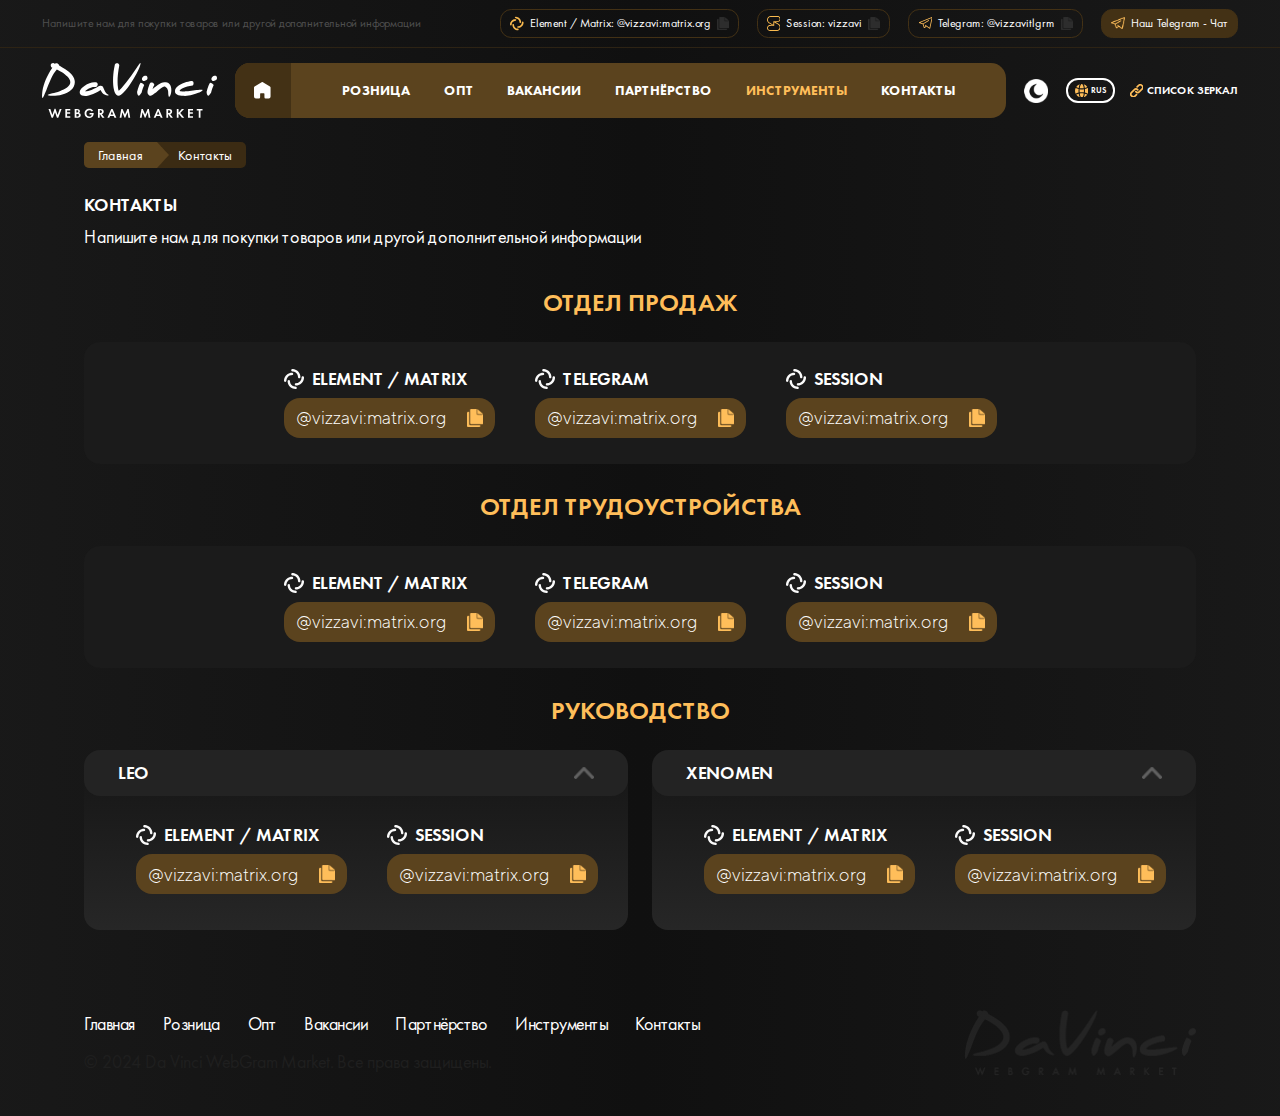
==== commit 57f81f28: "first commit" ====
--- a/contacts.html
+++ b/contacts.html
@@ -670,17 +670,17 @@
                         </g>
                     </svg>
                 </a>
+                <a href="" class="mob-panel__btn">
+                    <svg xmlns="http://www.w3.org/2000/svg" viewBox="4.2818922996521 2.5 91.43641662597656 95.00004577636719">
+                        <g>
+                            <path d="M50.005 9.254h-34.22l4.413-4.492A7.558 7.558 0 0 1 25.59 2.5h48.83c2.028 0 3.971.815 5.393 2.262l4.411 4.492zm42.922 84.563A11.096 11.096 0 0 1 84.67 97.5H15.342c-6.091.018-11.043-4.906-11.06-10.997-.002-.45.024-.9.078-1.346l5.852-62.364a7.558 7.558 0 0 1 7.525-6.852h64.535c3.901 0 7.161 2.97 7.525 6.853l5.853 62.43a11.107 11.107 0 0 1-2.723 8.593zM76.512 33.314a4.597 4.597 0 1 0-9.193 0v4.903c-.004 9.562-7.759 17.31-17.32 17.307-9.557-.004-17.304-7.75-17.307-17.307v-4.903a4.597 4.597 0 0 0-9.193 0v4.903c.001 14.64 11.87 26.505 26.51 26.504 14.636-.002 26.5-11.867 26.503-26.504v-4.903z" fill="#848484" opacity="1" data-original="#000000"></path>
+                        </g>
+                    </svg>
+                </a>
                 <a href="" class="mob-panel__btn ">
                     <svg xmlns="http://www.w3.org/2000/svg" viewBox="3 3 58 58">
                         <g>
                             <path d="M61 52v9h-6v-5H35v5h-6v-5H9v5H3v-9zM30 27h-6v12.61l-5-3.62-5 3.62V27H6v23h24zm-11 6.52 3 2.18V27h-6v8.7zM58 50V27h-8v12.61l-5-3.62-5 3.62V27h-8v23zM42 35.7l3-2.18 3 2.18V27h-6zM58 3h-8v12.18l-5-3.48-5 3.48V3h-8v22h26zm-10 8.35V3h-6v8.35l3-2.09zM30 3h-6v12.18l-5-3.48-5 3.48V3H6v22h24zm-8 8.35V3h-6v8.35l3-2.09z" data-name="09-Pallet copy" fill="#848484" opacity="1" data-original="#000000" class=""></path>
-                        </g>
-                    </svg>
-                </a>
-                <a href="" class="mob-panel__btn ">
-                    <svg xmlns="http://www.w3.org/2000/svg" viewBox="4.2818922996521 2.5 91.43641662597656 95.00004577636719">
-                        <g>
-                            <path d="M50.005 9.254h-34.22l4.413-4.492A7.558 7.558 0 0 1 25.59 2.5h48.83c2.028 0 3.971.815 5.393 2.262l4.411 4.492zm42.922 84.563A11.096 11.096 0 0 1 84.67 97.5H15.342c-6.091.018-11.043-4.906-11.06-10.997-.002-.45.024-.9.078-1.346l5.852-62.364a7.558 7.558 0 0 1 7.525-6.852h64.535c3.901 0 7.161 2.97 7.525 6.853l5.853 62.43a11.107 11.107 0 0 1-2.723 8.593zM76.512 33.314a4.597 4.597 0 1 0-9.193 0v4.903c-.004 9.562-7.759 17.31-17.32 17.307-9.557-.004-17.304-7.75-17.307-17.307v-4.903a4.597 4.597 0 0 0-9.193 0v4.903c.001 14.64 11.87 26.505 26.51 26.504 14.636-.002 26.5-11.867 26.503-26.504v-4.903z" fill="#848484" opacity="1" data-original="#000000"></path>
                         </g>
                     </svg>
                 </a>
@@ -703,7 +703,7 @@
 
             <div class="mob-menu">
                 <div class="mob-menu__links">
-                    <a href="" class="mob-menu__link ">
+                    <a href="" class="mob-menu__link _hide-mob ">
                         <svg xmlns="http://www.w3.org/2000/svg" viewBox="5 5.329662322998047 54 53.67033767700195">
                             <g>
                                 <path d="M59 23.132V53a6.006 6.006 0 0 1-6 6H43a4 4 0 0 1-4-4V44a2 2 0 0 0-2-2H27a2 2 0 0 0-2 2v11a4 4 0 0 1-4 4H11a6.006 6.006 0 0 1-6-6V23.132A4.019 4.019 0 0 1 6.942 19.7l23-13.8a4 4 0 0 1 4.117 0l23 13.8A4.019 4.019 0 0 1 59 23.132z" fill="#848484" opacity="1" data-original="#000000" class=""></path>
@@ -711,7 +711,7 @@
                         </svg>
                         <span>ГЛАВНАЯ</span>
                     </a>
-                    <a href="" class="mob-menu__link ">
+                    <a href="" class="mob-menu__link _hide-mob ">
                         <svg xmlns="http://www.w3.org/2000/svg" viewBox="3 3 58 58">
                             <g>
                                 <path d="M61 52v9h-6v-5H35v5h-6v-5H9v5H3v-9zM30 27h-6v12.61l-5-3.62-5 3.62V27H6v23h24zm-11 6.52 3 2.18V27h-6v8.7zM58 50V27h-8v12.61l-5-3.62-5 3.62V27h-8v23zM42 35.7l3-2.18 3 2.18V27h-6zM58 3h-8v12.18l-5-3.48-5 3.48V3h-8v22h26zm-10 8.35V3h-6v8.35l3-2.09zM30 3h-6v12.18l-5-3.48-5 3.48V3H6v22h24zm-8 8.35V3h-6v8.35l3-2.09z" data-name="09-Pallet copy" fill="#848484" opacity="1" data-original="#000000" class=""></path>
@@ -719,7 +719,7 @@
                         </svg>
                         <span>ОПТ</span>
                     </a>
-                    <a href="" class="mob-menu__link ">
+                    <a href="" class="mob-menu__link _hide-mob ">
                         <svg xmlns="http://www.w3.org/2000/svg" viewBox="0 2 24 20">
                             <g>
                                 <path d="M15 6.5a1 1 0 0 1-1-1V4h-4v1.5a1 1 0 0 1-2 0V4c0-1.103.897-2 2-2h4c1.103 0 2 .897 2 2v1.5a1 1 0 0 1-1 1zM12.71 15.38a2.191 2.191 0 0 1-1.48-.02L0 11.62v7.63C0 20.77 1.23 22 2.75 22h18.5c1.52 0 2.75-1.23 2.75-2.75v-7.63z" fill="#848484" opacity="1" data-original="#000000" class=""></path>
@@ -727,6 +727,31 @@
                             </g>
                         </svg>
                         <span>ВАКАНСИИ</span>
+                    </a>
+                    <a href="" class="mob-menu__link ">
+                        <svg xmlns="http://www.w3.org/2000/svg" viewBox="-0.0005021095275878906 83.56549072265625 512.0001220703125 344.8680419921875">
+                            <g>
+                                <path d="M139.083 105.036 122.006 87.96c-5.858-5.858-15.355-5.858-21.213 0l-96.4 96.4c-5.858 5.858-5.858 15.355 0 21.213l16.381 16.381 107.014-107.015a115.03 115.03 0 0 1 11.295-9.903zM231.9 283.997c-30.25 0-58.665-11.756-80.012-33.104-17.459-16.746-17.465-46.901-.007-63.648l72.307-72.307c.422-.422.85-.833 1.277-1.247-26.692-5.787-55.675 1.67-76.465 22.46L41.987 243.166l164.011 164.013c27.132 27.129 70.281 28.257 98.733 3.56 23.904-2.339 43.378-20.018 48.42-43.043 14.812-3.247 27.408-12.472 35.135-25.004l-84.451-84.452c-20.195 16.681-45.357 25.757-71.935 25.757zM507.607 184.359l-96.4-96.4c-5.858-5.858-15.355-5.858-21.213 0l-17.076 17.076a115.124 115.124 0 0 1 11.294 9.902l107.014 107.015 16.38-16.38c5.858-5.857 5.858-15.355.001-21.213z" fill="#ffffff" opacity="1" data-original="#000000" class=""></path>
+                                <path d="m245.401 136.152-72.307 72.309c-5.859 5.858-5.851 15.363.008 21.221 32.422 32.422 85.176 32.422 117.597 0l13.502-13.502 96.4 96.4 69.413-69.413-107.015-107.015c-32.528-32.528-85.123-32.475-117.598 0z" fill="#ffffff" opacity="1" data-original="#000000" class=""></path>
+                            </g>
+                        </svg>
+                        <span>партнёрство</span>
+                    </a>
+                    <a href="" class="mob-menu__link ">
+                        <svg xmlns="http://www.w3.org/2000/svg" viewBox="6.710268020629883 0 498.5796203613281 512">
+                            <g>
+                                <path d="m496.659 312.107-47.061-36.8c.597-5.675 1.109-12.309 1.109-19.328s-.491-13.653-1.109-19.328l47.104-36.821c8.747-6.912 11.136-19.179 5.568-29.397L453.331 85.76c-5.227-9.557-16.683-14.464-28.309-10.176l-55.531 22.293c-10.645-7.68-21.803-14.165-33.344-19.349l-8.448-58.901C326.312 8.448 316.584 0 305.086 0h-98.133c-11.499 0-21.205 8.448-22.571 19.456l-8.469 59.115c-11.179 5.035-22.165 11.435-33.28 19.349l-55.68-22.357c-10.433-4.032-22.913.49-28.097 10.005L9.854 170.347c-5.781 9.771-3.392 22.464 5.547 29.547l47.061 36.8c-.747 7.189-1.109 13.44-1.109 19.307s.363 12.117 1.109 19.328L15.358 312.15c-8.747 6.933-11.115 19.2-5.547 29.397l48.939 84.672c5.227 9.536 16.576 14.485 28.309 10.176l55.531-22.293c10.624 7.659 21.781 14.144 33.323 19.349l8.448 58.88C185.747 503.552 195.454 512 206.974 512h98.133c11.499 0 21.227-8.448 22.592-19.456l8.469-59.093c11.179-5.056 22.144-11.435 33.28-19.371l55.68 22.357a22.924 22.924 0 0 0 8.363 1.579c8.277 0 15.893-4.523 19.733-11.563l49.152-85.12c5.462-9.984 3.072-22.25-5.717-29.226zm-240.64 29.226c-47.061 0-85.333-38.272-85.333-85.333s38.272-85.333 85.333-85.333 85.333 38.272 85.333 85.333-38.272 85.333-85.333 85.333z" fill="#ffffff" opacity="1" data-original="#000000"></path>
+                            </g>
+                        </svg>
+                        <span>инструменты</span>
+                    </a>
+                    <a href="" class="mob-menu__link ">
+                        <svg xmlns="http://www.w3.org/2000/svg" viewBox="1 1 22 22.000150680541992">
+                            <g>
+                                <path d="M18 1H6a5.006 5.006 0 0 0-5 5v8a5.009 5.009 0 0 0 4 4.9V22a1 1 0 0 0 1.555.832L12.3 19H18a5.006 5.006 0 0 0 5-5V6a5.006 5.006 0 0 0-5-5zm-2 12H8a1 1 0 0 1 0-2h8a1 1 0 0 1 0 2zm2-4H6a1 1 0 0 1 0-2h12a1 1 0 0 1 0 2z" fill="#ffffff" opacity="1" data-original="#000000"></path>
+                            </g>
+                        </svg>
+                        <span>контакты</span>
                     </a>
                     <a href="" class="mob-menu__link">
                         <svg xmlns="http://www.w3.org/2000/svg" viewBox="1.9508496522903442 2.0491507053375244 16 16.000001907348633">
--- a/css/style.min.css
+++ b/css/style.min.css
@@ -1,2 +1,2 @@
-@font-face{font-family:"Futura PT";src:url(../fonts/FuturaPT-Book.woff) format("woff"),url(../fonts/FuturaPT-Book.woff2) format("woff2");font-weight:400;font-style:normal;font-display:swap}@font-face{font-family:"Futura PT";src:url(../fonts/FuturaPT-Medium.woff) format("woff"),url(../fonts/FuturaPT-Medium.woff2) format("woff2");font-weight:500;font-style:normal;font-display:swap}@font-face{font-family:"Futura PT";src:url(../fonts/FuturaPT-Demi.woff) format("woff"),url(../fonts/FuturaPT-Demi.woff2) format("woff2");font-weight:600;font-style:normal;font-display:swap}@font-face{font-family:"Futura PT";src:url(../fonts/FuturaPT-Bold.woff) format("woff"),url(../fonts/FuturaPT-Bold.woff2) format("woff2");font-weight:700;font-style:normal;font-display:swap}@font-face{font-family:"Futura PT";src:url(../fonts/FuturaPT-Heavy.woff) format("woff"),url(../fonts/FuturaPT-Heavy.woff2) format("woff2");font-weight:900;font-style:normal;font-display:swap}@font-face{font-family:"TT Norms";src:url(../fonts/TTNorms-Light.woff) format("woff"),url(../fonts/TTNorms-Light.woff2) format("woff2");font-weight:300;font-style:normal;font-display:swap}@font-face{font-family:"TT Norms";src:url(../fonts/TTNorms-Medium.woff) format("woff"),url(../fonts/TTNorms-Medium.woff2) format("woff2");font-weight:500;font-style:normal;font-display:swap}@font-face{font-family:"PF Scandal Pro";src:url(../fonts/PFScandalPro-DisplayBlack.woff) format("woff"),url(../fonts/PFScandalPro-DisplayBlack.woff2) format("woff2");font-weight:900;font-style:normal;font-display:swap}*,::after,::before{margin:0;padding:0;-webkit-box-sizing:border-box;box-sizing:border-box;-webkit-font-smoothing:antialiased!important;-webkit-tap-highlight-color:transparent;outline:0!important}h1,h2,h3,h4,h5,h6{font-weight:400}a,body,div,form,h1,h2,h3,h4,h5,li,p,ul{margin:0;padding:0;border:0;text-decoration:none;line-height:1}button,input,textarea{outline:0!important;-webkit-transition:.125s;-o-transition:.125s;transition:.125s;font-family:inherit}input:active,input[type=checkbox]:focus,input[type=file]:focus,input[type=radio]:focus,input[type=text]:focus{outline:0!important}::-webkit-input-placeholder{color:#222}::-moz-placeholder{color:#222}:-moz-placeholder{color:#222}:-ms-input-placeholder{color:#222}input::-webkit-inner-spin-button,input::-webkit-outer-spin-button{-webkit-appearance:none;margin:0}input[type=number]{-moz-appearance:textfield}html{height:100%;scroll-behavior:smooth;width:100%}svg{-ms-flex-negative:0;flex-shrink:0;height:auto}circle,path,rect,svg{-webkit-transition:.3s;-o-transition:.3s;transition:.3s}a{color:inherit;text-decoration:none;-webkit-transition:.3s;-o-transition:.3s;transition:.3s}a:focus,a:hover{text-decoration:none}li,ul{margin:0;padding:0;list-style:none}i{line-height:100%}fieldset{min-width:0;padding:0;margin:0;border:0}button{cursor:pointer;border:none;outline:0;-webkit-box-sizing:border-box;box-sizing:border-box;-webkit-transition:.3s;-o-transition:.3s;transition:.3s;background-color:inherit;font-size:1em}.swiper-button-next,.swiper-button-prev{z-index:2}.swiper-button-next::after,.swiper-button-prev::after{display:none}img{-webkit-user-select:none;-moz-user-select:none;-o-user-select:none;-ms-user-select:none;user-select:none;-ms-flex-negative:0;flex-shrink:0}html.fixed-body{overflow-y:hidden}.wrapper{min-height:100vh;display:-webkit-box;display:-ms-flexbox;display:flex;-webkit-box-orient:vertical;-webkit-box-direction:normal;-ms-flex-direction:column;flex-direction:column;-ms-flex-negative:0;flex-shrink:0}.content{-webkit-box-flex:1;-ms-flex-positive:1;flex-grow:1;display:-webkit-box;display:-ms-flexbox;display:flex;-webkit-box-orient:vertical;-webkit-box-direction:normal;-ms-flex-direction:column;flex-direction:column;width:100%}.m-page{width:calc(100vw - (100vw - 100%));overflow-x:hidden;font-family:"Futura PT",sans-serif;font-weight:400;color:#fff;background-image:-webkit-gradient(linear,left top,right top,color-stop(-25%,#1d1d1d),color-stop(50%,#101010),color-stop(125%,#1d1d1d));background-image:-o-linear-gradient(left,#1d1d1d -25%,#101010 50%,#1d1d1d 125%);background-image:linear-gradient(90deg,#1d1d1d -25%,#101010 50%,#1d1d1d 125%);font-size:calc(1224px * (16 / 1224))}@media screen and (max-width:1224px){.m-page{font-size:calc(100vw * (16 / 1224))}}.m-page.fixed-body,.m-page.fixed-body2{overflow-y:hidden;padding-right:var(--scrollWidth)}.container{max-width:1224px;width:100%;margin:0 auto;padding:0 3.5em}.primary-text,a:hover{color:#ffbe5a}@media screen and (max-width:1100px){.m-page{font-size:calc(100vw * (16 / 1080))}}@media screen and (max-width:576px){.m-page{font-size:calc(100vw * (16 / 320))}.container{padding:0 1.25em}}.primary-light-text{color:#dcb871}.text25{font-size:1.5625em;line-height:120%}.text24{font-size:1.5em;line-height:120%}.text20{font-size:1.25em;line-height:120%}.text19{font-size:1.1875em;line-height:120%}.text18{font-size:1.125em;line-height:120%}.text17{font-size:1.0625em;line-height:120%}.text16{font-size:1em;line-height:120%}.text15{font-size:.9375em;line-height:120%}.text14{font-size:.875em;line-height:120%}.text13{font-size:.8125em;line-height:120%}.text12{font-size:.75em;line-height:120%}.text11{font-size:.6875em;line-height:120%}.text10{font-size:.625em;line-height:120%}.extra-bold-text{font-weight:800}.bold-text{font-weight:700}.semi-bold-text{font-weight:600}.medium-text{font-weight:500}.regular-text{font-weight:400}.light-text{font-weight:300}@media screen and (max-width:1100px){.text20-tablet{font-size:1.25em}.text19-tablet{font-size:1.1875em}.text18-tablet{font-size:1.125em}.text17-tablet{font-size:1.0625em}.text16-tablet{font-size:1em}.text15-tablet{font-size:.9375em}.text14-tablet{font-size:.875em}.text13-tablet{font-size:.8125em}.text12-tablet{font-size:.75em}.text11-tablet{font-size:.6875em}.text10-tablet{font-size:.625em}}.m-btn{display:-webkit-box;display:-ms-flexbox;display:flex;-webkit-box-align:center;-ms-flex-align:center;align-items:center;-webkit-box-pack:center;-ms-flex-pack:center;justify-content:center;-webkit-transition:.225s ease-out;-o-transition:.225s ease-out;transition:.225s ease-out;padding:0;height:2.75em;border-radius:1em}.m-btn:focus{-webkit-box-shadow:none;box-shadow:none}.m-btn span{font-size:1.125em}.m-btn-primary{background-color:#ffbe5a;color:#000}.m-btn-primary:hover{background-color:#ffaa27;color:#000}.fg{position:relative;margin:0}.fg label{display:block;font-size:.9375em;line-height:140%;margin-bottom:.375em}.fg label span{color:#ffbe5a}.fg .nice-select,.fg input,.fg textarea{border-radius:.1875em;border:1px solid #dadedf;padding:0 1.25em;height:3.6875em;width:100%;font-size:1em;background-color:transparent;color:#000}.fg .nice-select::-webkit-input-placeholder,.fg input::-webkit-input-placeholder,.fg textarea::-webkit-input-placeholder{color:#929798}.fg .nice-select::-moz-placeholder,.fg input::-moz-placeholder,.fg textarea::-moz-placeholder{color:#929798}.fg .nice-select:-ms-input-placeholder,.fg input:-ms-input-placeholder,.fg textarea:-ms-input-placeholder{color:#929798}.fg .nice-select::-ms-input-placeholder,.fg input::-ms-input-placeholder,.fg textarea::-ms-input-placeholder{color:#929798}.fg .nice-select::placeholder,.fg input::placeholder,.fg textarea::placeholder{color:#929798}.fg .nice-select:focus,.fg input:focus,.fg textarea:focus{border-color:#9ca0a0;-webkit-box-shadow:0 .25em .4375em 0 rgba(47,63,67,.03),0 .25em .3125em 0 rgba(0,0,0,.02) inset;box-shadow:0 .25em .4375em 0 rgba(47,63,67,.03),0 .25em .3125em 0 rgba(0,0,0,.02) inset}.fg .nice-select:disabled,.fg input:disabled,.fg textarea:disabled{pointer-events:none;background:#f6f6f6!important;color:rgba(0,0,0,.4)}.fg textarea{padding-top:1.19em;padding-bottom:1.19em;height:13.0625em;resize:vertical}.fg__field{position:relative}.fg .nice-select{display:-webkit-box;display:-ms-flexbox;display:flex;-webkit-box-align:center;-ms-flex-align:center;align-items:center;-webkit-box-pack:justify;-ms-flex-pack:justify;justify-content:space-between;border-radius:.1875em;white-space:nowrap;height:3.6875em;padding:0 0 0 1.25em}.fg .nice-select.disabled{pointer-events:none;background:#f6f6f6!important}.fg .nice-select.disabled .current{opacity:.4}.fg .nice-select.open{border-bottom-left-radius:0;border-bottom-right-radius:0}.fg .nice-select:focus{border:1px solid #000}.fg .nice-select:before{content:'';-webkit-box-ordinal-group:4;-ms-flex-order:3;order:3;border-left:#000;-ms-flex-negative:0;flex-shrink:0;width:3.6875em;height:3.6875em;background-image:url(../img/select-arrow.svg);background-size:.5em auto;background-repeat:no-repeat;background-position:center;margin-left:1em}.fg .nice-select .current{font-size:1em;line-height:157%}.fg .nice-select .list{margin-top:-1px;border-radius:0 0 .1875em .1875em;width:calc(100% + 2px);left:-1px;border:1px solid #000;background:#fff;-webkit-box-shadow:none;box-shadow:none;max-height:14.875em;overflow-y:auto;z-index:5}.fg .nice-select .list::-webkit-scrollbar{width:.1875em;height:.1875em}.fg .nice-select .list::-webkit-scrollbar-track{background:0 0;border-radius:0}.fg .nice-select .list::-webkit-scrollbar-thumb{background:#000}.fg .nice-select .option{height:3.6875em;font-size:1em;line-height:157%;padding:.5em 1.25em;display:-webkit-box;display:-ms-flexbox;display:flex;-webkit-box-align:center;-ms-flex-align:center;align-items:center;color:#2b2b2b;border:none;border-bottom:1px solid #000}.fg .nice-select .option:last-child{border-bottom:none}.fg .nice-select .option.disabled{display:none}.fg .nice-select .option.focus,.fg .nice-select .option.selected.focus,.fg .nice-select .option:hover{background-color:#ffbe5a;border-color:#ffbe5a;font-weight:400;color:#fff}.fg._error input,.fg._error textarea{border-color:#ffbe5a;color:#ffbe5a}.fg._error input::-webkit-input-placeholder,.fg._error textarea::-webkit-input-placeholder{color:#ffbe5a}.fg._error input::-moz-placeholder,.fg._error textarea::-moz-placeholder{color:#ffbe5a}.fg._error input:-ms-input-placeholder,.fg._error textarea:-ms-input-placeholder{color:#ffbe5a}.fg._error input::-ms-input-placeholder,.fg._error textarea::-ms-input-placeholder{color:#ffbe5a}.fg._error input::placeholder,.fg._error textarea::placeholder{color:#ffbe5a}.fg._error .fg__error-text{display:block}.fg__error-text{margin-top:.375em;color:#ffbe5a;display:none}.pass-toggle{position:absolute;bottom:1em;right:1.25em;width:1.25em;height:1.6875em;display:-webkit-box;display:-ms-flexbox;display:flex;-webkit-box-align:center;-ms-flex-align:center;align-items:center;-webkit-box-pack:center;-ms-flex-pack:center;justify-content:center}.pass-toggle svg{width:100%;height:auto}.pass-toggle._active g{opacity:1}.filter-option,.m-check,.m-radio{position:relative}.filter-option input,.m-check input,.m-radio input{position:absolute;opacity:0;width:100%;height:100%;left:0;top:0;z-index:2;cursor:pointer}.m-check label,.m-radio label{position:relative;cursor:pointer;display:block;padding-left:2.125em;min-height:1.25em;padding-top:.0625em}.m-check label span,.m-radio label span{font-size:.8125em;line-height:140%}.m-check label:after,.m-check label:before,.m-radio label:after,.m-radio label:before{pointer-events:none}.m-check label:before,.m-radio label:before{content:'';position:absolute;z-index:1;left:0;top:0;border:1px solid #dadedf;width:1.25em;height:1.25em;background-size:0 auto;background-repeat:no-repeat;background-position:center;-webkit-transition:none;-o-transition:none;transition:none}.m-check label a,.m-radio label a{text-decoration:underline;position:relative;z-index:2}.m-check._big label,.m-radio._big label{padding-top:0}.m-check._big label span,.m-radio._big label span{font-size:1em;line-height:140%}.m-check._gray label,.m-radio._gray label{color:#6b6e72}.m-check._error input:not(:checked)~label:before,.m-radio._error input:not(:checked)~label:before{border-color:#ff1515}.m-check input:checked+label::before{background-color:#ffbe5a;border-color:#ffbe5a;background-size:.75em auto}.m-check label:before{border-radius:.1875em;background-image:url(../img/check2.svg)}.m-check._gray label{color:#787878}.m-radio input:checked~label:before{border:none;background-size:100% auto}.m-radio label:before{border-radius:50%;background-image:url(../img/radio.svg)}.m-radio label span{display:block;line-height:157%;color:#5b626c;margin-top:.125em}.cartcalc{max-width:100%;width:7.5625rem;display:grid;grid-template-columns:2.1875em calc(100% - 2.1875em * 2) 2.1875em;border:1px solid #e9edf2;height:3.125em}.cartcalc button,.cartcalc input{height:100%;width:100%;min-height:100%}.cartcalc input{border:none;border-left:1px solid #e9edf2;border-right:1px solid #e9edf2;color:#000;font-weight:500;font-size:1em;text-align:center}.cartcalc svg{width:.5em;height:auto}.cartcalc button{display:-webkit-box;display:-ms-flexbox;display:flex;-webkit-box-align:center;-ms-flex-align:center;align-items:center;-webkit-box-pack:center;-ms-flex-pack:center;justify-content:center}.cartcalc button:hover{background-color:#e6e6ec}.pagination{margin-top:3.75em}.pagination__items{display:-webkit-box;display:-ms-flexbox;display:flex;-webkit-box-pack:center;-ms-flex-pack:center;justify-content:center}.pagination__item{height:3.625em;min-width:3.625em;padding:0 1.25em;border-radius:.25em;border:1px solid #000;display:-webkit-box;display:-ms-flexbox;display:flex;-webkit-box-align:center;-ms-flex-align:center;align-items:center;-webkit-box-pack:center;-ms-flex-pack:center;justify-content:center;margin:0 .3125em;font-weight:500}.pagination__item svg{width:1.0625em;height:auto}.pagination__item._active{pointer-events:none}.pagination__item._active,.pagination__item:hover{color:#fff;background-color:#000;border-color:#000}.pagination__item._active path,.pagination__item:hover path{fill:#fff}.pagination__item._btn{padding:0 1.5em}@media screen and (max-width:992px){.pagination{margin-top:1.875em}}@media screen and (max-width:576px){.text19-mob{font-size:1.1875em}.text16-mob{font-size:1em}.text15-mob{font-size:.9375em}.text14-mob{font-size:.875em}.pagination{margin-top:1.56em}.pagination ._hide-tablet{display:none}.pagination ._btn{width:2.8125em;padding:0}.pagination__item{height:2.8125em;min-width:2.8125em;padding:0 .875em}.pagination__item span{font-size:.875em}}.tabs{display:-webkit-box;display:-ms-flexbox;display:flex;-webkit-box-pack:center;-ms-flex-pack:center;justify-content:center;padding:.375em;background-color:#1b1b1b;border-radius:1em;min-height:2.875em;font-family:"TT Norms",sans-serif}.tab{height:2.125em;padding:0 1.375em;display:-webkit-box;display:-ms-flexbox;display:flex;-webkit-box-align:center;-ms-flex-align:center;align-items:center;position:relative;border-radius:.625em;-webkit-transition:.3s;-o-transition:.3s;transition:.3s;font-weight:500}.tab span{font-size:1.125em;line-height:120%}.tab:hover{cursor:pointer;color:#ffbe5a}.tab._active{color:#000;background:#ffbe5a;pointer-events:none}.tab._active:before{opacity:1}.tab-content{display:none}.tab-content._active{display:block}.grid{display:grid;gap:1.25em;grid-template-columns:100%}.grid2{grid-template-columns:repeat(2,calc(50% - .5em))}.grid3{grid-template-columns:repeat(3,calc(100% / 3 - 2.5em / 3))}.grid4,.grid5{grid-template-columns:repeat(4,calc(25% - 3.75em / 4))}@media screen and (max-width:992px){.grid-tablet{grid-template-columns:100%}.grid-tablet2{grid-template-columns:repeat(2,calc(50% - .625em))}}@media screen and (max-width:576px){.tabs{overflow-x:auto;width:calc(100% + 2.5em);margin-left:-1.25em;padding-left:1.25em;padding-right:1.25em;-webkit-box-pack:unset;-ms-flex-pack:unset;justify-content:unset;border-radius:0}.tab{-ms-flex-negative:0;flex-shrink:0;font-size:.875em}.grid-mob{grid-template-columns:100%}.breadcrumbs .hide-mob{display:none}}.socials{display:-webkit-box;display:-ms-flexbox;display:flex;-webkit-box-align:center;-ms-flex-align:center;align-items:center}.socials__item{width:2.5em;height:2.5em;border-radius:50%;border:1px solid rgba(255,255,255,.1);background:#1a1a1a;display:-webkit-box;display:-ms-flexbox;display:flex;-webkit-box-align:center;-ms-flex-align:center;align-items:center;-webkit-box-pack:center;-ms-flex-pack:center;justify-content:center}.socials__item:not(:last-child){margin:0 .75em 0 0}.socials__item:hover path{fill-opacity:1}.socials__item:hover path:not(._not-fill){fill:#fff}.compare-btn,.favourite-btn{display:-webkit-box;display:-ms-flexbox;display:flex;-webkit-box-align:center;-ms-flex-align:center;align-items:center;-webkit-box-pack:center;-ms-flex-pack:center;justify-content:center}.compare-btn svg,.favourite-btn svg{width:100%;height:auto}.favourite-btn{width:1.4375em}.favourite-btn:hover path{opacity:1}.favourite-btn._added path{opacity:1;stroke:#ffbe5a;fill:#ffbe5a}.compare-btn{width:1.5em}.compare-btn._added g,.compare-btn:hover g{opacity:1}.compare-btn._added line{stroke:#ffbe5a}.breadcrumbs{display:-webkit-box;display:-ms-flexbox;display:flex;margin-bottom:1.625em}.breadcrumbs ul{display:-webkit-box;display:-ms-flexbox;display:flex;background-color:#3b2b13;border-radius:.3125em}.breadcrumbs li:first-child{border-top-left-radius:.3125em;border-bottom-left-radius:.3125em}.breadcrumbs li:not(:last-child){margin-right:.75em;position:relative;background-color:#5b431e}.breadcrumbs li:not(:last-child):before{content:'';position:absolute;top:0;left:100%;width:.9375em;height:100%;background-image:url(../img/triangle.svg);background-size:100% auto;background-repeat:no-repeat;background-position:center;margin-left:-1px}.breadcrumbs li:not(:last-child):first-child+li{margin-left:-.75em}.breadcrumbs li:not(:last-child):first-child+li a{padding-left:1.5em}.breadcrumbs li:last-child{pointer-events:none}.breadcrumbs a{padding:0 1em;font-size:.875em;height:1.86em;display:-webkit-box;display:-ms-flexbox;display:flex;-webkit-box-align:center;-ms-flex-align:center;align-items:center}.modal-bg{position:fixed;top:0;left:0;width:100%;height:calc(100 * var(--vh));background-color:#000;opacity:.9}.modal{position:fixed;left:0;top:0;width:100%;height:calc(100 * var(--vh));overflow-y:auto;z-index:80;opacity:0;pointer-events:none;padding:1em 0;text-align:center}.modal:after{content:'';display:inline-block;height:100%;vertical-align:middle;margin-right:-4px}.modal__dialog{text-align:left;vertical-align:middle;background-color:#0e0e0e;width:54.5em;max-width:calc(100% - 2em);position:relative;z-index:3;padding:2.75em 3em;border:1px solid #ffbe5a;border-radius:1em;display:inline-block}.modal._active{opacity:1;pointer-events:unset}.modal._active .modal__bg{display:block}.modal__top{text-align:center}.modal .close-btn{position:absolute;top:1em;right:1em;width:.875em;display:-webkit-box;display:-ms-flexbox;display:flex;-webkit-box-align:center;-ms-flex-align:center;align-items:center;-webkit-box-pack:center;-ms-flex-pack:center;justify-content:center}.modal .close-btn img,.modal .close-btn svg{width:100%}.modal__contacts{display:-webkit-box;display:-ms-flexbox;display:flex;-webkit-box-pack:justify;-ms-flex-pack:justify;justify-content:space-between;margin-top:1.25em}.modal__hint{text-align:center;margin-top:2.5em}@media screen and (max-width:576px){.modal__dialog{padding:2.25em 1.5em}.modal__contacts{display:grid;grid-template-columns:100%;gap:1em}.modal__hint{text-align:left;margin-top:1.5em}}.header{position:relative;z-index:10}.header__inner{display:-webkit-box;display:-ms-flexbox;display:flex}.header__logo{display:block;-ms-flex-negative:0;flex-shrink:0;width:14.5em;margin-right:auto}.header__logo img{width:100%;display:block}.header__logo ._view2{display:none}.header .container{max-width:1848px}@media screen and (max-width:1700px) and (min-width:1101px){.header{font-size:calc(100vw * (16 / 1700))}}.header._open .mob-menu{opacity:1;pointer-events:unset}.header._open .mob-menu__bg{display:block}.header._open .mob-panel__btn path{fill:#fff}.header._open .mob-panel__btn._toggle-menu path{fill:#ffbe5a}.burger{display:none}.header-top{padding:.75em 0;border-bottom:1px solid #2d2314}.header-top__inner{display:-webkit-box;display:-ms-flexbox;display:flex;-webkit-box-align:center;-ms-flex-align:center;align-items:center;-webkit-box-pack:justify;-ms-flex-pack:justify;justify-content:space-between}.header-top__hint{color:#4f4f4f}.header-top__nav{display:-webkit-box;display:-ms-flexbox;display:flex}.header-btn{display:-webkit-box;display:-ms-flexbox;display:flex;-webkit-box-align:center;-ms-flex-align:center;align-items:center;border:1px solid #433115;border-radius:.9375em;height:2.375em;padding:0 .75em;margin-left:1.5em}.header-btn--tg-chat{background-color:#433115}.header-btn svg,.header-btn__icon{width:1.125em;margin-right:.5em}.header-btn__title{font-size:1em}.header-btn__copy{margin-left:.5em}.header-btn__copy ._view2{display:none}.copy-btn{width:1em;-ms-flex-negative:0;flex-shrink:0;display:-webkit-box;display:-ms-flexbox;display:flex;-webkit-box-align:center;-ms-flex-align:center;align-items:center;-webkit-box-pack:center;-ms-flex-pack:center;justify-content:center}.copy-btn img{width:100%}.header-bottom{padding-top:1.25em}.header-bottom__inner{display:-webkit-box;display:-ms-flexbox;display:flex;-webkit-box-align:center;-ms-flex-align:center;align-items:center;-webkit-box-pack:end;-ms-flex-pack:end;justify-content:flex-end}.header-action{display:-webkit-box;display:-ms-flexbox;display:flex;-webkit-box-align:center;-ms-flex-align:center;align-items:center}.header-action__link{display:-webkit-box;display:-ms-flexbox;display:flex;-webkit-box-align:center;-ms-flex-align:center;align-items:center;font-weight:600;text-transform:uppercase;margin-left:1.25em}.header-action__link svg{margin-right:.3125em;width:1.125em}.header-action__link span{font-size:.9375em}.lang{position:relative}.lang._open .lang__hidden{opacity:1;pointer-events:unset}.lang__show{width:4em;height:2.125em;border:2px solid #fff;border-radius:1em;display:-webkit-box;display:-ms-flexbox;display:flex;-webkit-box-align:center;-ms-flex-align:center;align-items:center;-webkit-box-pack:center;-ms-flex-pack:center;justify-content:center;font-weight:600;text-transform:uppercase;cursor:pointer}.lang__show svg{width:1.125em;margin-right:.25em}.lang__show span{font-size:.6875em}.lang__hidden{position:absolute;top:100%;right:0;margin-top:.5em;width:16.25em;padding:.875em 1.25em;border:1px solid #2d2d2d;border-radius:.625em;background-color:#181818;-webkit-transition:.3s;-o-transition:.3s;transition:.3s;opacity:0;pointer-events:none}.lang__hint{font-size:.9375em;line-height:150%;font-weight:500}.lang__items{-webkit-column-count:2;-moz-column-count:2;column-count:2;-webkit-column-gap:.25em;-moz-column-gap:.25em;column-gap:.25em;margin-top:.5em}.lang__item{display:-webkit-inline-box;display:-ms-inline-flexbox;display:inline-flex;-webkit-box-align:center;-ms-flex-align:center;align-items:center;width:100%;margin-bottom:.375em}.lang__item img{width:.8125em;margin-right:.25em}.lang__item span{font-size:.9375em;line-height:140%}.lang__item._active{color:#f6b148}.theme-btn{margin-right:1.5em;width:2em;-ms-flex-negative:0;flex-shrink:0;display:-webkit-box;display:-ms-flexbox;display:flex;-webkit-box-align:center;-ms-flex-align:center;align-items:center;-webkit-box-pack:center;-ms-flex-pack:center;justify-content:center}.theme-btn img{width:100%;display:block}.theme-btn ._view2{display:none}.desktop-menu{-webkit-box-flex:1;-ms-flex-positive:1;flex-grow:1;max-width:69.375em;margin-right:1.5em;margin-left:1.5em;background-color:#5b431e;border-radius:1.25em;display:-webkit-box;display:-ms-flexbox;display:flex;-webkit-box-align:center;-ms-flex-align:center;align-items:center}.desktop-menu__home{border-radius:1.25em 0 0 1.25em;height:4.625em;width:4.625em;background-color:#433115;display:-webkit-box;display:-ms-flexbox;display:flex;-webkit-box-align:center;-ms-flex-align:center;align-items:center;-webkit-box-pack:center;-ms-flex-pack:center;justify-content:center}.desktop-menu__home svg{width:1.375em}.desktop-menu__home path{fill:#fff}.desktop-menu__home._active path{fill:#ffbe5a}.desktop-menu__items{-webkit-box-flex:1;-ms-flex-positive:1;flex-grow:1;display:-webkit-box;display:-ms-flexbox;display:flex;-webkit-box-align:center;-ms-flex-align:center;align-items:center;-webkit-box-pack:center;-ms-flex-pack:center;justify-content:center;padding:0 1em}.desktop-menu__item{font-weight:900;font-size:1.125em;text-transform:uppercase;margin:0 1.25em}.desktop-menu__item._active{color:#ffbe5a}@media screen and (max-width:1100px){.header-top{display:none}.header-bottom{padding:1.5em 0;position:relative;z-index:6}.header-bottom__inner{-webkit-box-pack:unset;-ms-flex-pack:unset;justify-content:unset}.header-action{margin-left:auto}.burger{width:2.5em;display:-webkit-box;display:-ms-flexbox;display:flex;-webkit-box-align:center;-ms-flex-align:center;align-items:center;-webkit-box-pack:center;-ms-flex-pack:center;justify-content:center;margin-right:2em;-ms-flex-negative:0;flex-shrink:0}.burger svg{width:100%}.theme-btn{margin-right:1.375em}.desktop-menu{display:none}}@media screen and (max-width:576px){.header__logo{width:9.25em}.header-bottom{padding:1.25em 0}.burger,.header-action__link{display:none}.theme-btn{margin-right:.5em}}.mob-menu,.mob-menu__bg,.mob-panel{display:none}@media screen and (max-width:1100px){.mob-menu{-webkit-transition:.3s;-o-transition:.3s;transition:.3s;opacity:0;pointer-events:none;position:fixed;bottom:0;left:0;z-index:5;background-image:-webkit-gradient(linear,left top,right top,color-stop(-25%,#1d1d1d),color-stop(50%,#101010),color-stop(125%,#1d1d1d));background-image:-o-linear-gradient(left,#1d1d1d -25%,#101010 50%,#1d1d1d 125%);background-image:linear-gradient(90deg,#1d1d1d -25%,#101010 50%,#1d1d1d 125%);width:100%;height:calc(100 * var(--vh));display:-webkit-box;display:-ms-flexbox;display:flex;-webkit-box-orient:vertical;-webkit-box-direction:normal;-ms-flex-direction:column;flex-direction:column;-webkit-box-pack:end;-ms-flex-pack:end;justify-content:flex-end;padding-bottom:4em}.mob-menu__link{display:-webkit-box;display:-ms-flexbox;display:flex;-webkit-box-align:center;-ms-flex-align:center;align-items:center;padding:0 2.5em;font-weight:500;text-transform:uppercase;border-top:1px solid #282828;height:3em}.mob-menu__link span{font-size:1em}.mob-menu__link svg{width:1.375em;margin-right:.625em}.mob-menu__link path{fill:#fff}.mob-menu__link._active path{fill:#ffbe5a}.mob-menu__bg{position:fixed;top:0;left:0;width:100%;height:calc(100 * var(--vh));z-index:5}}@media screen and (max-width:1100px) and (min-width:577px){.mob-menu{width:28.5em;-webkit-box-pack:unset;-ms-flex-pack:unset;justify-content:unset;padding-top:7.75em}.mob-menu__link{padding:0 3.75em}.mob-menu__link:last-child{border-bottom:1px solid #282828}}@media screen and (max-width:576px){.mob-panel{z-index:6;position:fixed;bottom:0;left:0;width:100%;background-color:#1b1b1b;height:3.875em;padding:0 1.25em;display:-webkit-box;display:-ms-flexbox;display:flex;-webkit-box-align:center;-ms-flex-align:center;align-items:center;-webkit-box-pack:center;-ms-flex-pack:center;justify-content:center}.mob-panel__btn{width:1.5em;height:1.5em;display:-webkit-box;display:-ms-flexbox;display:flex;-webkit-box-align:center;-ms-flex-align:center;align-items:center;-webkit-box-pack:center;-ms-flex-pack:center;justify-content:center;margin:0 1em}.mob-panel__btn svg{max-width:100%;max-height:100%}.mob-panel__btn._active path{fill:#ffbe5a}}.footer{padding:2.5em 0}.footer__inner{display:-webkit-box;display:-ms-flexbox;display:flex;-webkit-box-align:center;-ms-flex-align:center;align-items:center;-webkit-box-pack:justify;-ms-flex-pack:justify;justify-content:space-between}.footer__logo{display:block;opacity:.1;width:14.5em}.footer__logo img{width:100%;display:block}.footer__c{margin-top:1em;color:#1f1f1f}.footer-nav{display:-webkit-box;display:-ms-flexbox;display:flex}.footer-nav__link{font-size:1.125em;line-height:1.2;letter-spacing:-.025em;margin-right:1.55em}.footer-nav__link:last-child{margin-right:0}@media screen and (max-width:1100px){.footer{padding:1.25em 0}}.text p{font-size:1.125em;line-height:133%}.text p:not(:last-child){margin:0 0 1.25em}.text h3{font-size:1.5em;line-height:120%;font-weight:700;margin-bottom:1em}@media screen and (max-width:576px){.footer{padding-bottom:5.625em}.footer__col2{display:none}.footer__c{margin-top:0}.footer-nav{display:none}.text p{font-size:.875em;line-height:150%}}.e-shops{padding:2.5em 0}.e-shops__title{text-align:center}.e-shops__grid{margin-top:4em;display:grid;grid-template-columns:repeat(3,calc(100% / 3 - 2.5em / 3));gap:1.25em}.e-shop-card{background-color:#1b1b1b;border:1px solid #3c3c3c;border-radius:1.5em;padding:1.25em 2em}.e-shop-card._active{background-color:#211b13;border-color:#ffbe5a;color:#dcb871}.e-shop-card__title{color:#dcb871}.e-shop-card__desc{margin-top:1.75em}.main-vacancies{padding:1em 0;overflow:hidden}@media screen and (min-width:1101px){.vacancies-slider .swiper-wrapper{display:grid;grid-template-columns:repeat(3,calc(100% / 3 - 3.5em / 3));gap:1.75em;-webkit-transform:unset!important;-ms-transform:unset!important;transform:unset!important}}.vacancy-card{height:100%;padding:1.25em 1.875em;background-color:#1a1a1a;background-image:url(../img/magnifier2.png);background-repeat:no-repeat;background-size:auto 100%;background-position:right top;border-radius:1.25em;display:-webkit-box;display:-ms-flexbox;display:flex;-webkit-box-orient:vertical;-webkit-box-direction:normal;-ms-flex-direction:column;flex-direction:column}.vacancy-card__desc{margin-top:.5em}.vacancy-card__nav{margin-top:auto;padding-top:1.125em;display:-webkit-box;display:-ms-flexbox;display:flex}.vacancy-card__link{height:2.125em;padding:0 1.5em;background-color:#373737;color:#fff;border-radius:1em}.vacancy-card__link span{font-size:1.125em}.main{padding:1.625em 0 .625em}.swiper-button{width:2.25em}.swiper-button img{width:100%;display:block}.swiper-button:hover{opacity:.8}.main-slider{position:relative;border:2px solid #5b431e;border-radius:1.25em}.main-slider .slider__wrap{overflow:hidden}.main-slider .swiper-wrapper{-webkit-box-align:stretch;-ms-flex-align:stretch;align-items:stretch}.main-slider .swiper-slide{height:auto}.main-slider .swiper-button-prev{left:4.375em}.main-slider .swiper-button-next{right:4.375em}.main-slider .swiper-pagination{display:none}.main-slide{padding:1.5em 12.5em;display:grid;grid-template-columns:calc(100% - 13.75em) 13.5em;gap:1.25em;-webkit-box-align:center;-ms-flex-align:center;align-items:center;background-image:url(../img/main-map.png);background-size:25.75em auto;background-repeat:no-repeat;background-position:left 12.5em center}.main-slide__img img{width:100%;display:block}.main-slide__desc{margin-top:1em}.swiper-pagination{display:-webkit-box;display:-ms-flexbox;display:flex;-webkit-box-align:center;-ms-flex-align:center;align-items:center;-webkit-box-pack:center;-ms-flex-pack:center;justify-content:center;min-height:1em}.swiper-pagination-bullet{background-color:#1b1b1b;opacity:1;margin:0 .375em!important;width:.75em;height:.75em}.swiper-pagination-bullet-active{background-color:#dcb871;width:1em;height:1em}@media screen and (max-width:1100px){.e-shops{padding:2.25em 0}.e-shops__grid{margin:3.75em auto 0;grid-template-columns:repeat(2,calc(50% - 1em));gap:2em;width:46.125em;max-width:100%}.vacancies-slider .swiper-slide{width:23.75em;padding-right:1.75em}.main{padding-top:.625em}.main-slider .swiper-button-prev{left:2em}.main-slider .swiper-button-next{right:2em}.main-slide{padding-right:8em;padding-left:8em}}@media screen and (max-width:576px){.e-shops{padding:1.25em 0 .625em}.e-shops__title{padding:0 .75em;text-align:left}.e-shops__title br{display:none}.e-shops__grid{grid-template-columns:100%;gap:1.25em;margin-top:3em}.e-shop-card{padding:1em 1.25em}.e-shop-card__desc{margin-top:1.25em}.vacancies-slider .swiper-container{width:calc(100% + .75em)}.vacancies-slider .swiper-slide{width:95%;padding-right:.75em}.vacancy-card{padding:1.5em}.vacancy-card__desc{margin-top:.75em}.main-slider{border:none;border-radius:0}.main-slider .swiper-button{display:none}.main-slider .swiper-pagination{display:-webkit-box;display:-ms-flexbox;display:flex;position:static;margin-top:1.875em}.main-slide{padding:0;grid-template-columns:100%;gap:2em;background-image:unset}.main-slide__img{-webkit-box-ordinal-group:0;-ms-flex-order:-1;order:-1}.main-slide__title{font-size:1.125em;max-width:11.55em}.main-slide__desc{font-size:.9375em;line-height:133%;margin-top:1.67em}}.page-block{padding:1.5em 0 2.5em}.page-block__top{display:grid;grid-template-columns:100%;gap:.625em}.page-block__title{text-transform:uppercase}.vacancies .tabs{margin-top:2em}.vacancies__items{margin-top:1.875em;display:grid;grid-template-columns:100%;gap:1.875em}.vacancy-item{padding:2.125em 2.5em;border:2px solid #3c3c3c;border-radius:1em;background-image:url(../img/vacancy-bg.png);background-size:28em auto;background-position:left 0 top -5em;background-repeat:no-repeat;-webkit-transition:.3s;-o-transition:.3s;transition:.3s}.vacancy-item:not(.vacancy-detail):hover{border-color:#ffbe5a;background-color:#211b13;color:#dcb871}.vacancy-item:not(.vacancy-detail):hover .vacancy-item__tag{background-color:#3a3023;color:#79664e}.vacancy-item__top{display:-webkit-box;display:-ms-flexbox;display:flex;-webkit-box-pack:justify;-ms-flex-pack:justify;justify-content:space-between}.vacancy-item__title{color:#dcb871}.vacancy-item__desc{margin-top:2.375em;max-width:41.25em}.vacancy-item__bottom{display:-webkit-box;display:-ms-flexbox;display:flex;-webkit-box-align:end;-ms-flex-align:end;align-items:flex-end;-webkit-box-pack:justify;-ms-flex-pack:justify;justify-content:space-between;margin-top:.25em}.vacancy-item__tags{display:-webkit-box;display:-ms-flexbox;display:flex}.vacancy-item__tag{-webkit-transition:.3s;-o-transition:.3s;transition:.3s;display:-webkit-box;display:-ms-flexbox;display:flex;-webkit-box-align:center;-ms-flex-align:center;align-items:center;height:1.375em;background-color:#353535;padding:0 .75em;border-radius:.25em;color:#787878;margin-right:.75em}.vacancy-item__tag span{font-size:.875em}.vacancy-item__link{width:12em}@media screen and (max-width:576px){.page-block__top{text-align:center}.page-block__top._hide-mob{display:none}.vacancies__items{margin-top:1.625em;gap:1.625em}.vacancy-item{padding:1em 1em 6.75em;display:-webkit-box;display:-ms-flexbox;display:flex;-webkit-box-orient:vertical;-webkit-box-direction:normal;-ms-flex-direction:column;flex-direction:column;position:relative}.vacancy-item__top{display:grid;grid-template-columns:100%;gap:.75em}.vacancy-item__desc{margin-top:1.75em}.vacancy-item__bottom{-webkit-box-ordinal-group:0;-ms-flex-order:-1;order:-1;margin:0 0 .75em}.vacancy-item__link{position:absolute;bottom:2.25em;left:50%;-webkit-transform:translateX(-50%);-ms-transform:translateX(-50%);transform:translateX(-50%)}}.tools__answers{display:grid;grid-template-columns:100%;gap:1.125em;margin-top:1.75em}.tools__items{margin-top:5.25em;display:grid;grid-template-columns:repeat(2,calc(50% - 1.5em));gap:3em}.qa-card__show{display:-webkit-box;display:-ms-flexbox;display:flex;-webkit-box-align:center;-ms-flex-align:center;align-items:center;-webkit-box-pack:justify;-ms-flex-pack:justify;justify-content:space-between;padding:.5em 2.125em;min-height:2.875em;border-radius:1em;background-color:#232323;position:relative;z-index:2;cursor:pointer}.qa-card__title{font-size:1.125em;line-height:120%;font-weight:600;text-transform:uppercase}.qa-card__btn{width:1.25em;height:1.25em;-ms-flex-negative:0;flex-shrink:0;background-image:url(../img/arrow_bottom.png);background-size:100% auto;background-repeat:no-repeat;background-position:center}.qa-card__hidden{background-image:-webkit-gradient(linear,left bottom,left top,color-stop(-10%,#282828),color-stop(111%,#151515));background-image:-o-linear-gradient(bottom,#282828 -10%,#151515 111%);background-image:linear-gradient(0deg,#282828 -10%,#151515 111%);border-radius:0 0 1em 1em;padding:3.5em 2em 2.25em;margin-top:-1.75em;display:none}.qa-card._open .qa-card__btn{-webkit-transform:rotate(-180deg);-ms-transform:rotate(-180deg);transform:rotate(-180deg)}.tool-card{background-color:#2e2f2e;padding:2.125em;border-radius:1em;display:-webkit-box;display:-ms-flexbox;display:flex;-webkit-box-orient:vertical;-webkit-box-direction:normal;-ms-flex-direction:column;flex-direction:column}.tool-card__title{color:#dcb871}.tool-card__desc{font-size:1.125em;line-height:133%;margin-top:1.25em}.tool-card__nav{display:-webkit-box;display:-ms-flexbox;display:flex;margin-top:auto;padding-top:1.75em}.tool-card__link{width:12em}@media screen and (max-width:1100px){.tools__items{margin-top:4.5em;grid-template-columns:repeat(2,calc(50% - 1em));gap:2em}}@media screen and (max-width:576px){.tools__answers{gap:1em;margin-top:1.5em}.tools__items{grid-template-columns:100%}.qa-card__show{padding-right:1.25em}.qa-card:not(.contact-card) .qa-card__show{padding:1em}.qa-card:not(.contact-card) .qa-card__title{font-size:.75em;line-height:150%}.qa-card:not(.contact-card) .qa-card__btn{margin-left:2em;width:3.25em;height:3.25em;background-image:url(../img/plus.png)}.qa-card:not(.contact-card) .qa-card__hidden{padding:3.125em 1em 2em;margin-top:-2em}.qa-card:not(.contact-card)._open .qa-card__btn{-webkit-transform:rotate(-45deg);-ms-transform:rotate(-45deg);transform:rotate(-45deg)}.tool-card{padding:1.5em 2.25em}.tool-card__desc{font-size:.875em;line-height:150%}.tool-card__nav{padding-top:2.5em}}.contacts__groups{margin-top:2.5em;display:grid;grid-template-columns:100%;gap:1.75em}.contacts-group__title{text-align:center;text-transform:uppercase;color:#ffbe5a}.contacts-group__inner{border-radius:1em;padding:1.625em;margin-top:1.5em;background-color:#1b1b1b;display:-webkit-box;display:-ms-flexbox;display:flex;-webkit-box-pack:center;-ms-flex-pack:center;justify-content:center}.contacts-group .contact-item{margin:0 1.25em}.contacts-group__items{margin-top:1.5em;display:grid;grid-template-columns:repeat(2,calc(50% - .75em));gap:1.5em}.contact-item{display:-webkit-box;display:-ms-flexbox;display:flex;-webkit-box-orient:vertical;-webkit-box-direction:normal;-ms-flex-direction:column;flex-direction:column;-webkit-box-align:start;-ms-flex-align:start;align-items:flex-start}.contact-item__top{display:-webkit-box;display:-ms-flexbox;display:flex;-webkit-box-align:center;-ms-flex-align:center;align-items:center}.contact-item__icon{display:-webkit-box;display:-ms-flexbox;display:flex;-webkit-box-align:center;-ms-flex-align:center;align-items:center;-webkit-box-pack:center;-ms-flex-pack:center;justify-content:center;width:1.25em;margin-right:.5em}.contact-item__icon img,.contact-item__icon svg{width:100%}.contact-item__icon path{fill:#fff}.contact-item__title{font-size:1.125em;line-height:120%;text-transform:uppercase;font-weight:600}.contact-item__bottom{height:2.5em;display:-webkit-box;display:-ms-flexbox;display:flex;-webkit-box-align:center;-ms-flex-align:center;align-items:center;border-radius:1em;font-weight:300;font-family:"TT Norms",sans-serif;background-color:#5b431e;margin-top:.5em;padding:0 .75em}.contact-item__link{font-size:1.125em;line-height:120%}.contact-item__copy{margin-left:1.25em;width:1em;display:-webkit-box;display:-ms-flexbox;display:flex;-webkit-box-align:center;-ms-flex-align:center;align-items:center;-webkit-box-pack:center;-ms-flex-pack:center;justify-content:center}.contact-item__copy img,.contact-item__copy svg{width:100%}.contact-item__copy ._view2{display:none}.contact-card__items{display:-webkit-box;display:-ms-flexbox;display:flex;-webkit-box-pack:justify;-ms-flex-pack:justify;justify-content:space-between}@media screen and (max-width:1100px){.contacts-group__items{grid-template-columns:repeat(2,calc(50% - 1.125em));gap:2.25em}.contact-card__items{display:grid;grid-template-columns:100%;gap:1.125em}.contact-card .contact-item{margin:0}}@media screen and (max-width:576px){.contacts__groups{margin-top:1.5em}.contacts-group__title{font-size:1.375em}.contacts-group__inner{padding:1.625em 2.125em;margin-top:1em;background-color:#1b1b1b;display:grid;grid-template-columns:100%;gap:1.125em}.contacts-group .contact-item{margin:0}.contacts-group__items{grid-template-columns:100%}.contact-item{display:block}.contact-item__icon{width:1em}.contact-item__title{font-size:1em}.contact-item__bottom{height:2.25em;-webkit-box-pack:justify;-ms-flex-pack:justify;justify-content:space-between}.contact-item__link{font-size:1em}}.vacancy-detail{margin-top:1.5em;background:#1b1b1b}.vacancy-detail .vacancy-item__bottom{margin-bottom:2em;-webkit-box-ordinal-group:0;-ms-flex-order:-1;order:-1}.vacancy-detail .vacancy-item__tag{background-color:#3a3023;color:#79664e}.vacancy-detail .vacancy-item__price{color:#dcb871}@media screen and (min-width:577px){.vacancy-detail{display:-webkit-box;display:-ms-flexbox;display:flex;-webkit-box-orient:vertical;-webkit-box-direction:normal;-ms-flex-direction:column;flex-direction:column}.vacancy-detail .vacancy-item__title{font-size:1.875em}.vacancy-detail .vacancy-item__price{margin-top:-1.2em}}.vacancy-detail .text{max-width:41.5em;margin-top:1.75em}.hr{margin-top:2.25em}.hr__title{text-align:center;text-transform:uppercase;color:#dcb871}.hr__grid{width:60.25em;max-width:100%;display:grid;grid-template-columns:repeat(2,calc(50% - .875em));gap:1.75em;margin:2em auto 0}.hr-card{padding:2em 3em;border-radius:1em;background-color:#1b1b1b;display:-webkit-box;display:-ms-flexbox;display:flex;-webkit-box-align:end;-ms-flex-align:end;align-items:flex-end}.hr-card__btn{margin-left:1.25em;-ms-flex-negative:0;flex-shrink:0;height:2.5em;padding:0 1.5em}.hr-card__btn img{width:1.1875em;margin-right:.75em}.hr-card__btn ._view2{display:none}@media screen and (max-width:576px){.vacancy-detail{padding-left:.75em;padding-right:.75em;padding-bottom:2.5em}.vacancy-detail .vacancy-item__bottom{margin-bottom:1.5em}.hr{margin-top:2.5em}.hr__grid{grid-template-columns:100%;gap:1.5em}.hr-card{padding:1.75em 2.5em;-webkit-box-orient:vertical;-webkit-box-direction:normal;-ms-flex-direction:column;flex-direction:column;-webkit-box-align:start;-ms-flex-align:start;align-items:flex-start}.hr-card__btn{margin:.875em 0 0}.hr-card .contact-item{width:100%}}.trade .contacts-group__items{margin-top:.5em}.catalog{padding:2em 0;margin:5em auto 0;border:3px solid #5b431e;border-radius:1.5em;max-width:1595px;width:100%}.catalog__title{text-align:center;margin-bottom:2em}.filter-item{margin-top:1.25em;background-color:#1b1b1b;border-radius:1em;padding:.375em 1em}.filter-item__show{display:none}.filter-item__items{display:-webkit-box;display:-ms-flexbox;display:flex;-webkit-box-pack:center;-ms-flex-pack:center;justify-content:center;-ms-flex-wrap:wrap;flex-wrap:wrap;margin-top:-.375em}.filter-item .filter-option{margin-top:.375em}.filter-item._desktop-view{background-color:transparent!important;border-radius:0;position:relative;padding:0}.filter-item._desktop-view .filter-item__show{display:-webkit-box;display:-ms-flexbox;display:flex;-webkit-box-align:center;-ms-flex-align:center;align-items:center;-webkit-box-pack:justify;-ms-flex-pack:justify;justify-content:space-between;border:1px solid #3c3c3c;height:2.375em;padding:0 1em;background-color:#1b1b1b;border-radius:1em;position:relative;z-index:3}.filter-item._desktop-view .filter-item__show:after{content:'';-ms-flex-negative:0;flex-shrink:0;width:1em;height:1em;background-image:url("data:image/svg+xml;charset=utf8,%3Csvg xmlns='http://www.w3.org/2000/svg' version='1.1' xmlns:xlink='http://www.w3.org/1999/xlink' width='512' height='512' x='0' y='0' viewBox='0 0 492.004 492.004' style='enable-background:new 0 0 512 512' xml:space='preserve' class=''%3E%3Cg transform='matrix(6.123233995736766e-17,1,-1,6.123233995736766e-17,492.00401306152344,-0.00004577636721592171)'%3E%3Cpath d='M382.678 226.804 163.73 7.86C158.666 2.792 151.906 0 144.698 0s-13.968 2.792-19.032 7.86l-16.124 16.12c-10.492 10.504-10.492 27.576 0 38.064L293.398 245.9l-184.06 184.06c-5.064 5.068-7.86 11.824-7.86 19.028 0 7.212 2.796 13.968 7.86 19.04l16.124 16.116c5.068 5.068 11.824 7.86 19.032 7.86s13.968-2.792 19.032-7.86L382.678 265c5.076-5.084 7.864-11.872 7.848-19.088.016-7.244-2.772-14.028-7.848-19.108z' fill='%23616161' opacity='1' data-original='%23000000' class=''%3E%3C/path%3E%3C/g%3E%3C/svg%3E");background-size:100% auto;background-repeat:no-repeat;background-position:center;margin-left:.5em;-webkit-transition:.3s;-o-transition:.3s;transition:.3s}.filter-item._desktop-view .filter-item__current{font-size:.875em}.filter-item._desktop-view .filter-item__hidden{position:absolute;z-index:2;top:1.125em;left:0;width:100%;padding:2em .75em .75em;border-radius:0 0 1em 1em;background-color:#1b1b1b;-webkit-transition:.3s;-o-transition:.3s;transition:.3s;opacity:0;pointer-events:none}.filter-item._desktop-view .filter-item__items{display:block}.filter-item._desktop-view .filter-option{margin-top:0}.filter-item._desktop-view .filter-option label{padding:.375em 0;height:auto;border-radius:0;-webkit-box-pack:unset;-ms-flex-pack:unset;justify-content:unset;font-weight:400;font-family:"Futura PT",sans-serif}.filter-item._desktop-view .filter-option span{font-size:.875em;line-height:110%}.filter-item._desktop-view .filter-option input:checked~label{color:#cdab68;background-color:transparent}.filter-item._desktop-view._open{z-index:5}.filter-item._desktop-view._open .filter-item__hidden{opacity:1;pointer-events:unset}.filter-item._desktop-view._open .filter-item__show:after{-webkit-transform:rotate(-180deg);-ms-transform:rotate(-180deg);transform:rotate(-180deg)}.filter-option label{padding:0 1.5em;height:2.125em;border-radius:.625em;display:-webkit-box;display:-ms-flexbox;display:flex;-webkit-box-align:center;-ms-flex-align:center;align-items:center;-webkit-box-pack:center;-ms-flex-pack:center;justify-content:center;font-weight:500;font-family:"TT Norms",sans-serif}.filter-option span{font-size:1.125em;letter-spacing:-.025em}.filter-option ._view2{display:none}.filter-option input:checked~label{color:#000;background-color:#ffbe5a}.city{margin-top:1.25em;display:-webkit-box;display:-ms-flexbox;display:flex;-webkit-box-align:center;-ms-flex-align:center;align-items:center;-webkit-box-pack:center;-ms-flex-pack:center;justify-content:center}.city__info{display:-webkit-box;display:-ms-flexbox;display:flex;-webkit-box-align:center;-ms-flex-align:center;align-items:center;font-family:"TT Norms",sans-serif;font-weight:500;margin-right:1.625em}.city__info img{width:1.625em;margin-right:.75em}.city .filter-item{margin:0;width:22em;max-width:100%}@media screen and (min-width:577px){.city .filter-item__show{border-radius:.75em!important}.city .filter-item__hidden{border-radius:0 0 .75em .75em!important}.city .filter-item__hidden,.city .filter-item__show{font-size:1.25em}}.catalog-filter__bottom{display:-webkit-box;display:-ms-flexbox;display:flex;-webkit-box-align:center;-ms-flex-align:center;align-items:center;-webkit-box-pack:justify;-ms-flex-pack:justify;justify-content:space-between;margin-top:1.25em}.catalog-filter__hint{font-size:1.125em;line-height:120%;text-transform:uppercase;font-weight:600}.catalog-filter__nav{display:-webkit-box;display:-ms-flexbox;display:flex;-webkit-box-align:center;-ms-flex-align:center;align-items:center}.catalog-filter__btn{font-weight:500;font-family:"TT Norms",sans-serif;color:#ffbe5a;display:-webkit-box;display:-ms-flexbox;display:flex;-webkit-box-align:center;-ms-flex-align:center;align-items:center;margin-left:2.25em}.catalog-filter__btn:hover{opacity:.8}.catalog-filter__btn img,.catalog-filter__btn svg{width:1.375em;margin-right:1em}.catalog-filter__btn span{font-size:1.125em;line-height:1.2;text-decoration:underline}.catalog-filter__btn--big img{width:1.625em}@media screen and (max-width:1100px){.catalog{padding:0 0 2em;margin-top:8.75em;border:none;border-radius:0;max-width:57.625em}.catalog__title{margin-bottom:1.5em}.catalog-filter__wrap{position:relative}.catalog-filter__bottom{-webkit-box-pack:center;-ms-flex-pack:center;justify-content:center}.catalog-filter__nav{height:3em;position:absolute;top:0;right:0}.catalog-filter__btn{margin-left:2em}.catalog-filter__btn img{width:1.1875em;margin-right:.875em}.catalog-filter__btn span{font-size:1em}.catalog-filter__btn--big img{width:1.375em}.city{-webkit-box-pack:unset;-ms-flex-pack:unset;justify-content:unset}.city__info{margin-right:1em}.city__info span{display:none}.city__info img{margin:0;width:2.5em}.city .filter-item{width:18.75em}}@media screen and (max-width:576px){.catalog{margin-top:1.5em}.filter-item{background-color:transparent;border-radius:0;position:relative;padding:0}.filter-item._mob-view .filter-item__show{display:-webkit-box;display:-ms-flexbox;display:flex;-webkit-box-align:center;-ms-flex-align:center;align-items:center;-webkit-box-pack:justify;-ms-flex-pack:justify;justify-content:space-between;border:1px solid #3c3c3c;height:2.375em;padding:0 1em;background-color:#1b1b1b;border-radius:1em;position:relative;z-index:3}.filter-item._mob-view .filter-item__show:after{content:'';-ms-flex-negative:0;flex-shrink:0;width:1em;height:1em;background-image:url("data:image/svg+xml;charset=utf8,%3Csvg xmlns='http://www.w3.org/2000/svg' version='1.1' xmlns:xlink='http://www.w3.org/1999/xlink' width='512' height='512' x='0' y='0' viewBox='0 0 492.004 492.004' style='enable-background:new 0 0 512 512' xml:space='preserve' class=''%3E%3Cg transform='matrix(6.123233995736766e-17,1,-1,6.123233995736766e-17,492.00401306152344,-0.00004577636721592171)'%3E%3Cpath d='M382.678 226.804 163.73 7.86C158.666 2.792 151.906 0 144.698 0s-13.968 2.792-19.032 7.86l-16.124 16.12c-10.492 10.504-10.492 27.576 0 38.064L293.398 245.9l-184.06 184.06c-5.064 5.068-7.86 11.824-7.86 19.028 0 7.212 2.796 13.968 7.86 19.04l16.124 16.116c5.068 5.068 11.824 7.86 19.032 7.86s13.968-2.792 19.032-7.86L382.678 265c5.076-5.084 7.864-11.872 7.848-19.088.016-7.244-2.772-14.028-7.848-19.108z' fill='%23616161' opacity='1' data-original='%23000000' class=''%3E%3C/path%3E%3C/g%3E%3C/svg%3E");background-size:100% auto;background-repeat:no-repeat;background-position:center;margin-left:.5em;-webkit-transition:.3s;-o-transition:.3s;transition:.3s}.filter-item._mob-view .filter-item__current{font-size:.875em}.filter-item._mob-view .filter-item__hidden{position:absolute;z-index:2;top:1.125em;left:0;width:100%;padding:2em .75em .75em;border-radius:0 0 1em 1em;background-color:#1b1b1b;-webkit-transition:.3s;-o-transition:.3s;transition:.3s;opacity:0;pointer-events:none}.filter-item._mob-view .filter-item__items{display:block}.filter-item._mob-view .filter-option{margin-top:0}.filter-item._mob-view .filter-option label{padding:.375em 0;height:auto;border-radius:0;-webkit-box-pack:unset;-ms-flex-pack:unset;justify-content:unset;font-weight:400;font-family:"Futura PT",sans-serif}.filter-item._mob-view .filter-option span{font-size:.875em;line-height:110%}.filter-item._mob-view .filter-option input:checked~label{color:#cdab68;background-color:transparent}.filter-item._mob-view._open{z-index:5}.filter-item._mob-view._open .filter-item__hidden{opacity:1;pointer-events:unset}.filter-item._mob-view._open .filter-item__show:after{-webkit-transform:rotate(-180deg);-ms-transform:rotate(-180deg);transform:rotate(-180deg)}.filter-item._type2 .filter-item__items{-ms-flex-wrap:nowrap;flex-wrap:nowrap;-webkit-box-pack:center;-ms-flex-pack:center;justify-content:center;margin:0}.filter-item._type2 .filter-option{margin:0 .875em}.filter-item._type2 .filter-option label{-webkit-box-pack:unset;-ms-flex-pack:unset;justify-content:unset;padding:0;height:unset;background-color:transparent!important;color:#fff!important;font-weight:400;font-family:"Futura PT",sans-serif}.filter-item._type2 .filter-option label:before{content:'';width:1.5em;height:1.5em;-ms-flex-negative:0;flex-shrink:0;border:1px solid #3c3c3c;border-radius:50%;margin-right:.5em;background-image:url(../img/radio.svg);background-size:0 auto;background-repeat:no-repeat;background-position:center}.filter-item._type2 .filter-option span{font-size:.875em}.filter-item._type2 .filter-option ._view1{display:none}.filter-item._type2 .filter-option ._view2{display:block}.filter-item._type2 .filter-option input:checked~label:before{background-size:.8125em auto}.catalog-filter__wrap{position:relative}.catalog-filter__hint{display:none}.catalog-filter__nav{height:unset;position:static;-webkit-box-orient:vertical;-webkit-box-direction:normal;-ms-flex-direction:column;flex-direction:column}.catalog-filter__btn{margin:0 0 .625em}.catalog-filter__btn:last-child{margin:0}.catalog-filter__btn img{width:1.25em;margin-right:.625em}.catalog-filter__btn span{font-size:.875em}.city__info{display:none}.city .filter-item{width:100%}}.catalog-cards{margin:3.125em auto 0;max-width:1345px;width:calc(100% - 7em);display:grid;grid-template-columns:repeat(3,calc(100% / 3 - 2em));gap:2em 3em}@media screen and (min-width:1101px){.catalog-cards._hide-desktop{display:none}}.catalog-card{border:1px solid #cdab68;border-radius:1em}.catalog-card__top{padding:1.75em .5em;display:-webkit-box;display:-ms-flexbox;display:flex;-webkit-box-align:center;-ms-flex-align:center;align-items:center;-webkit-box-pack:center;-ms-flex-pack:center;justify-content:center}.catalog-card__icon{width:2.8125em;height:2.8125em;border-radius:.625em;background-color:#251a08;margin-right:.75em;-ms-flex-negative:0;flex-shrink:0;display:-webkit-box;display:-ms-flexbox;display:flex;-webkit-box-align:center;-ms-flex-align:center;align-items:center;-webkit-box-pack:center;-ms-flex-pack:center;justify-content:center}.catalog-card__icon img{width:1.3125em}.catalog-card__icon ._view2{display:none}.catalog-card__title{font-size:1.125em;line-height:1.2;font-weight:600;text-transform:uppercase}.catalog-card__cart{height:1.25em;width:1.25em;display:-webkit-box;display:-ms-flexbox;display:flex;-webkit-box-align:center;-ms-flex-align:center;align-items:center;-webkit-box-pack:center;-ms-flex-pack:center;justify-content:center;display:-webkit-inline-box;display:-ms-inline-flexbox;display:inline-flex;background-image:url(../img/cart.png);background-size:100% auto;background-repeat:no-repeat;background-position:center}.catalog-card__cart img{width:100%}.catalog-card__table table{width:100%;border-spacing:0}.catalog-card__table th{color:#fcbc59}.catalog-card__table th._bg{background-color:#251a08}.catalog-card__table td,.catalog-card__table th{font-weight:600;text-align:center;height:2.375em;border-top:1px solid #cdab68;border-right:1px solid #cdab68}.catalog-card__table td:last-child,.catalog-card__table th:last-child{border-right:none}.catalog-card__table td:nth-child(3),.catalog-card__table th:nth-child(3){width:3.5em}.catalog-card__table td span,.catalog-card__table th span{font-size:1.5em}.catalog-table{margin:3.125em auto 0;max-width:1560px;width:calc(100% - 7em);border:1px solid #f0b254}.catalog-table__images{padding:1em;display:grid;grid-template-columns:repeat(3,calc(100% / 3 - .5em));gap:.75em}.catalog-table__img{position:relative;padding-bottom:39.1%;display:block}.catalog-table__img img{position:absolute;top:0;left:0;width:100%;height:100%;-o-object-fit:cover;object-fit:cover;border-radius:inherit}.catalog-table table{width:100%;border-spacing:0}.catalog-table th{color:#fcbc59}.catalog-table td,.catalog-table th{font-weight:600;text-align:center;height:2em;border-top:1px solid #cdab68;border-right:1px solid #cdab68;padding:0 .125em}.catalog-table td:nth-child(even),.catalog-table th:nth-child(even){background-color:#251a08}.catalog-table td:last-child,.catalog-table th:last-child{border-right:none}.catalog-table td span,.catalog-table th span{font-size:1.125em}.catalog-table td small,.catalog-table th small{font-size:.8125em}@media screen and (max-width:1100px){.catalog-cards{grid-template-columns:repeat(2,calc(50% - 1.5em))}.catalog-table{display:none}}[data-theme=light] .m-page{color:#000;background:#dcdcdc}[data-theme=light] .main-slide{background-image:unset}[data-theme=light] .vacancy-card{background-image:url(../img/magnifier2-white.png);background-color:#d4d4d4;border:2px solid #aaa}[data-theme=light] .vacancy-card__link{background-color:#5b431e}[data-theme=light] .primary-text{color:#5b431e}[data-theme=light] .e-shop-card{background-color:#d4d4d4;border-color:#aaa}[data-theme=light] .e-shop-card._active{border-color:#e3ae5d;background-color:#5b431e}[data-theme=light] .e-shop-card:not(._active) .e-shop-card__title{color:#000}[data-theme=light] .footer__logo{opacity:1}[data-theme=light] .footer__c{color:#b6b6b6}[data-theme=light] .tabs{background-color:#3d3d3d}[data-theme=light] .tab{color:#fff}[data-theme=light] .tab._active{color:#000}[data-theme=light] .vacancy-item{background-color:#dadada;border-color:#aaa}[data-theme=light] .vacancy-item:not(.vacancy-detail):hover{background-color:#563f1c}[data-theme=light] .vacancy-item:not(.vacancy-detail):hover .vacancy-item__price,[data-theme=light] .vacancy-item:not(.vacancy-detail):hover .vacancy-item__title{color:#d9b56f}[data-theme=light] .vacancy-item:not(.vacancy-detail):hover .vacancy-item__tag{background-color:#c29754;color:#ffd799}[data-theme=light] .vacancy-item__price,[data-theme=light] .vacancy-item__title{color:#5b431e}[data-theme=light] .vacancy-item__tag{background-color:#7b7b7b;color:#cfcfcf}[data-theme=light] .breadcrumbs{color:#fff}[data-theme=light] .qa-card__show{background-color:#bdbdbd}[data-theme=light] .qa-card__hidden{background:#dadada;border:1px solid #aaa}[data-theme=light] .tool-card{background-color:#5b431d;color:#fff}[data-theme=light] .contacts-group__title{color:#5b431e}[data-theme=light] .contacts-group__inner{border:1px solid #aaa;background-color:transparent}[data-theme=light] .contact-item__icon path{fill:#826d52}[data-theme=light] .contact-item__bottom{background-color:#c3c3c3}[data-theme=light] .contact-item__copy ._view1{display:none}[data-theme=light] .contact-item__copy ._view2{display:block}[data-theme=light] .hr__title{color:#5b431e}[data-theme=light] .hr-card{border:1px solid #aaa;background-color:transparent}[data-theme=light] .hr-card__btn{background-color:#826d52;color:#fff}[data-theme=light] .hr-card__btn:hover{background-color:#5b431e;color:#fff}[data-theme=light] .hr-card__btn ._view1{display:none}[data-theme=light] .hr-card__btn ._view2{display:block}[data-theme=light] .filter-item{background-color:#3d3d3d;color:#fff}[data-theme=light] .filter-item._desktop-view{color:#000}[data-theme=light] .filter-item._desktop-view .filter-item__show{background-color:#d4d4d4}[data-theme=light] .filter-item._desktop-view .filter-item__hidden{background-color:#d4d4d4;border-color:#c3c3c3}[data-theme=light] .catalog-filter__btn{color:#5b431e}[data-theme=light] .catalog-filter__btn path{fill:#5b431e}[data-theme=light] .catalog{border-color:#826d52}[data-theme=light] .catalog-card,[data-theme=light] .catalog-card td,[data-theme=light] .catalog-card th{border-color:#3d3d3d}[data-theme=light] .catalog-card th{color:#7c7060}[data-theme=light] .catalog-card th._bg{background-color:#aaa}[data-theme=light] .catalog-card__icon{background-color:#826d52}[data-theme=light] .catalog-card__icon ._view1{display:none}[data-theme=light] .catalog-card__icon ._view2{display:block}[data-theme=light] .catalog-card__cart{background-image:url(../img/cart2.png)}[data-theme=light] .catalog-table{border-color:grey;color:#404040}[data-theme=light] .catalog-table th{color:#404040}[data-theme=light] .catalog-table td,[data-theme=light] .catalog-table th{border-color:grey}[data-theme=light] .catalog-table td:nth-child(even),[data-theme=light] .catalog-table th:nth-child(even){background-color:#826d52;color:#fff}[data-theme=light] .header-btn--tg-chat{color:#fff}[data-theme=light] .header-btn path{fill:#826d52}[data-theme=light] .header-btn__copy ._view1{display:none}[data-theme=light] .header-btn__copy ._view2{display:block}[data-theme=light] .desktop-menu{color:#fff}[data-theme=light] .theme-btn ._view1{display:none}[data-theme=light] .theme-btn ._view2{display:block}[data-theme=light] .lang__show{border-color:#826d52}[data-theme=light] .lang__show path{fill:#826d52}[data-theme=light] .lang__hidden{border-color:#acacac;background-color:#f0f0f0}[data-theme=light] .lang__item._active,[data-theme=light] .lang__item:hover{color:#7d6643}[data-theme=light] .header__logo ._view1{display:none}[data-theme=light] .header__logo ._view2{display:block}[data-theme=light] .burger path,[data-theme=light] .header-action__link path{fill:#826d52}[data-theme=light] .mob-menu{background:#c8c8c8}[data-theme=light] .mob-menu__link{color:#3d3d3d}[data-theme=light] .mob-menu__link path{fill:#3d3d3d}[data-theme=light] .mob-menu__link._active{color:#826d52}[data-theme=light] .mob-menu__link._active path{fill:#826d52}[data-theme=light] .modal__dialog{border-color:#c3c3c3;background-color:#d4d4d4}[data-theme=light] .close-btn path{fill:#826d52}@media screen and (max-width:576px){.catalog-cards{margin-top:1.5em;grid-template-columns:100%;gap:1.5em;width:calc(100% - 2.5em)}.catalog-card{font-size:.75em}[data-theme=light] .filter-item{background-color:transparent}[data-theme=light] .filter-item._mob-view{color:#000}[data-theme=light] .filter-item._mob-view .filter-item__show{background-color:#d4d4d4}[data-theme=light] .filter-item._mob-view .filter-item__hidden{background-color:#d4d4d4;border-color:#c3c3c3}[data-theme=light] .filter-item._type2 .filter-option label{color:#000!important}}
+@font-face{font-family:"Futura PT";src:url(../fonts/FuturaPT-Book.woff) format("woff"),url(../fonts/FuturaPT-Book.woff2) format("woff2");font-weight:400;font-style:normal;font-display:swap}@font-face{font-family:"Futura PT";src:url(../fonts/FuturaPT-Medium.woff) format("woff"),url(../fonts/FuturaPT-Medium.woff2) format("woff2");font-weight:500;font-style:normal;font-display:swap}@font-face{font-family:"Futura PT";src:url(../fonts/FuturaPT-Demi.woff) format("woff"),url(../fonts/FuturaPT-Demi.woff2) format("woff2");font-weight:600;font-style:normal;font-display:swap}@font-face{font-family:"Futura PT";src:url(../fonts/FuturaPT-Bold.woff) format("woff"),url(../fonts/FuturaPT-Bold.woff2) format("woff2");font-weight:700;font-style:normal;font-display:swap}@font-face{font-family:"Futura PT";src:url(../fonts/FuturaPT-Heavy.woff) format("woff"),url(../fonts/FuturaPT-Heavy.woff2) format("woff2");font-weight:900;font-style:normal;font-display:swap}@font-face{font-family:"TT Norms";src:url(../fonts/TTNorms-Light.woff) format("woff"),url(../fonts/TTNorms-Light.woff2) format("woff2");font-weight:300;font-style:normal;font-display:swap}@font-face{font-family:"TT Norms";src:url(../fonts/TTNorms-Medium.woff) format("woff"),url(../fonts/TTNorms-Medium.woff2) format("woff2");font-weight:500;font-style:normal;font-display:swap}@font-face{font-family:"PF Scandal Pro";src:url(../fonts/PFScandalPro-DisplayBlack.woff) format("woff"),url(../fonts/PFScandalPro-DisplayBlack.woff2) format("woff2");font-weight:900;font-style:normal;font-display:swap}*,::after,::before{margin:0;padding:0;-webkit-box-sizing:border-box;box-sizing:border-box;-webkit-font-smoothing:antialiased!important;-webkit-tap-highlight-color:transparent;outline:0!important}h1,h2,h3,h4,h5,h6{font-weight:400}a,body,div,form,h1,h2,h3,h4,h5,li,p,ul{margin:0;padding:0;border:0;text-decoration:none;line-height:1}button,input,textarea{outline:0!important;-webkit-transition:.125s;-o-transition:.125s;transition:.125s;font-family:inherit}input:active,input[type=checkbox]:focus,input[type=file]:focus,input[type=radio]:focus,input[type=text]:focus{outline:0!important}::-webkit-input-placeholder{color:#222}::-moz-placeholder{color:#222}:-moz-placeholder{color:#222}:-ms-input-placeholder{color:#222}input::-webkit-inner-spin-button,input::-webkit-outer-spin-button{-webkit-appearance:none;margin:0}input[type=number]{-moz-appearance:textfield}html{height:100%;scroll-behavior:smooth;width:100%}svg{-ms-flex-negative:0;flex-shrink:0;height:auto}circle,path,rect,svg{-webkit-transition:.3s;-o-transition:.3s;transition:.3s}a{color:inherit;text-decoration:none;-webkit-transition:.3s;-o-transition:.3s;transition:.3s}a:focus,a:hover{text-decoration:none}li,ul{margin:0;padding:0;list-style:none}i{line-height:100%}fieldset{min-width:0;padding:0;margin:0;border:0}button{cursor:pointer;border:none;outline:0;-webkit-box-sizing:border-box;box-sizing:border-box;-webkit-transition:.3s;-o-transition:.3s;transition:.3s;background-color:inherit;font-size:1em}.swiper-button-next,.swiper-button-prev{z-index:2}.swiper-button-next::after,.swiper-button-prev::after{display:none}img{-webkit-user-select:none;-moz-user-select:none;-o-user-select:none;-ms-user-select:none;user-select:none;-ms-flex-negative:0;flex-shrink:0}html.fixed-body{overflow-y:hidden}.wrapper{min-height:100vh;display:-webkit-box;display:-ms-flexbox;display:flex;-webkit-box-orient:vertical;-webkit-box-direction:normal;-ms-flex-direction:column;flex-direction:column;-ms-flex-negative:0;flex-shrink:0}.content{-webkit-box-flex:1;-ms-flex-positive:1;flex-grow:1;display:-webkit-box;display:-ms-flexbox;display:flex;-webkit-box-orient:vertical;-webkit-box-direction:normal;-ms-flex-direction:column;flex-direction:column;width:100%}.m-page{width:calc(100vw - (100vw - 100%));overflow-x:hidden;font-family:"Futura PT",sans-serif;font-weight:400;color:#fff;background-image:-webkit-gradient(linear,left top,right top,color-stop(-25%,#1d1d1d),color-stop(50%,#101010),color-stop(125%,#1d1d1d));background-image:-o-linear-gradient(left,#1d1d1d -25%,#101010 50%,#1d1d1d 125%);background-image:linear-gradient(90deg,#1d1d1d -25%,#101010 50%,#1d1d1d 125%);font-size:calc(1224px * (16 / 1224))}@media screen and (max-width:1224px){.m-page{font-size:calc(100vw * (16 / 1224))}}.m-page.fixed-body,.m-page.fixed-body2{overflow-y:hidden;padding-right:var(--scrollWidth)}.container{max-width:1224px;width:100%;margin:0 auto;padding:0 3.5em}.primary-text,a:hover{color:#ffbe5a}@media screen and (max-width:1100px){.m-page{font-size:calc(100vw * (16 / 1080))}}@media screen and (max-width:576px){.m-page{font-size:calc(100vw * (16 / 320))}.container{padding:0 1.25em}}.primary-light-text{color:#dcb871}.text25{font-size:1.5625em;line-height:120%}.text24{font-size:1.5em;line-height:120%}.text20{font-size:1.25em;line-height:120%}.text19{font-size:1.1875em;line-height:120%}.text18{font-size:1.125em;line-height:120%}.text17{font-size:1.0625em;line-height:120%}.text16{font-size:1em;line-height:120%}.text15{font-size:.9375em;line-height:120%}.text14{font-size:.875em;line-height:120%}.text13{font-size:.8125em;line-height:120%}.text12{font-size:.75em;line-height:120%}.text11{font-size:.6875em;line-height:120%}.text10{font-size:.625em;line-height:120%}.extra-bold-text{font-weight:800}.bold-text{font-weight:700}.semi-bold-text{font-weight:600}.medium-text{font-weight:500}.regular-text{font-weight:400}.light-text{font-weight:300}@media screen and (max-width:1100px){.text20-tablet{font-size:1.25em}.text19-tablet{font-size:1.1875em}.text18-tablet{font-size:1.125em}.text17-tablet{font-size:1.0625em}.text16-tablet{font-size:1em}.text15-tablet{font-size:.9375em}.text14-tablet{font-size:.875em}.text13-tablet{font-size:.8125em}.text12-tablet{font-size:.75em}.text11-tablet{font-size:.6875em}.text10-tablet{font-size:.625em}}.m-btn{display:-webkit-box;display:-ms-flexbox;display:flex;-webkit-box-align:center;-ms-flex-align:center;align-items:center;-webkit-box-pack:center;-ms-flex-pack:center;justify-content:center;-webkit-transition:.225s ease-out;-o-transition:.225s ease-out;transition:.225s ease-out;padding:0;height:2.75em;border-radius:1em}.m-btn:focus{-webkit-box-shadow:none;box-shadow:none}.m-btn span{font-size:1.125em}.m-btn-primary{background-color:#ffbe5a;color:#000}.m-btn-primary:hover{background-color:#ffaa27;color:#000}.fg{position:relative;margin:0}.fg label{display:block;font-size:.9375em;line-height:140%;margin-bottom:.375em}.fg label span{color:#ffbe5a}.fg .nice-select,.fg input,.fg textarea{border-radius:.1875em;border:1px solid #dadedf;padding:0 1.25em;height:3.6875em;width:100%;font-size:1em;background-color:transparent;color:#000}.fg .nice-select::-webkit-input-placeholder,.fg input::-webkit-input-placeholder,.fg textarea::-webkit-input-placeholder{color:#929798}.fg .nice-select::-moz-placeholder,.fg input::-moz-placeholder,.fg textarea::-moz-placeholder{color:#929798}.fg .nice-select:-ms-input-placeholder,.fg input:-ms-input-placeholder,.fg textarea:-ms-input-placeholder{color:#929798}.fg .nice-select::-ms-input-placeholder,.fg input::-ms-input-placeholder,.fg textarea::-ms-input-placeholder{color:#929798}.fg .nice-select::placeholder,.fg input::placeholder,.fg textarea::placeholder{color:#929798}.fg .nice-select:focus,.fg input:focus,.fg textarea:focus{border-color:#9ca0a0;-webkit-box-shadow:0 .25em .4375em 0 rgba(47,63,67,.03),0 .25em .3125em 0 rgba(0,0,0,.02) inset;box-shadow:0 .25em .4375em 0 rgba(47,63,67,.03),0 .25em .3125em 0 rgba(0,0,0,.02) inset}.fg .nice-select:disabled,.fg input:disabled,.fg textarea:disabled{pointer-events:none;background:#f6f6f6!important;color:rgba(0,0,0,.4)}.fg textarea{padding-top:1.19em;padding-bottom:1.19em;height:13.0625em;resize:vertical}.fg__field{position:relative}.fg .nice-select{display:-webkit-box;display:-ms-flexbox;display:flex;-webkit-box-align:center;-ms-flex-align:center;align-items:center;-webkit-box-pack:justify;-ms-flex-pack:justify;justify-content:space-between;border-radius:.1875em;white-space:nowrap;height:3.6875em;padding:0 0 0 1.25em}.fg .nice-select.disabled{pointer-events:none;background:#f6f6f6!important}.fg .nice-select.disabled .current{opacity:.4}.fg .nice-select.open{border-bottom-left-radius:0;border-bottom-right-radius:0}.fg .nice-select:focus{border:1px solid #000}.fg .nice-select:before{content:'';-webkit-box-ordinal-group:4;-ms-flex-order:3;order:3;border-left:#000;-ms-flex-negative:0;flex-shrink:0;width:3.6875em;height:3.6875em;background-image:url(../img/select-arrow.svg);background-size:.5em auto;background-repeat:no-repeat;background-position:center;margin-left:1em}.fg .nice-select .current{font-size:1em;line-height:157%}.fg .nice-select .list{margin-top:-1px;border-radius:0 0 .1875em .1875em;width:calc(100% + 2px);left:-1px;border:1px solid #000;background:#fff;-webkit-box-shadow:none;box-shadow:none;max-height:14.875em;overflow-y:auto;z-index:5}.fg .nice-select .list::-webkit-scrollbar{width:.1875em;height:.1875em}.fg .nice-select .list::-webkit-scrollbar-track{background:0 0;border-radius:0}.fg .nice-select .list::-webkit-scrollbar-thumb{background:#000}.fg .nice-select .option{height:3.6875em;font-size:1em;line-height:157%;padding:.5em 1.25em;display:-webkit-box;display:-ms-flexbox;display:flex;-webkit-box-align:center;-ms-flex-align:center;align-items:center;color:#2b2b2b;border:none;border-bottom:1px solid #000}.fg .nice-select .option:last-child{border-bottom:none}.fg .nice-select .option.disabled{display:none}.fg .nice-select .option.focus,.fg .nice-select .option.selected.focus,.fg .nice-select .option:hover{background-color:#ffbe5a;border-color:#ffbe5a;font-weight:400;color:#fff}.fg._error input,.fg._error textarea{border-color:#ffbe5a;color:#ffbe5a}.fg._error input::-webkit-input-placeholder,.fg._error textarea::-webkit-input-placeholder{color:#ffbe5a}.fg._error input::-moz-placeholder,.fg._error textarea::-moz-placeholder{color:#ffbe5a}.fg._error input:-ms-input-placeholder,.fg._error textarea:-ms-input-placeholder{color:#ffbe5a}.fg._error input::-ms-input-placeholder,.fg._error textarea::-ms-input-placeholder{color:#ffbe5a}.fg._error input::placeholder,.fg._error textarea::placeholder{color:#ffbe5a}.fg._error .fg__error-text{display:block}.fg__error-text{margin-top:.375em;color:#ffbe5a;display:none}.pass-toggle{position:absolute;bottom:1em;right:1.25em;width:1.25em;height:1.6875em;display:-webkit-box;display:-ms-flexbox;display:flex;-webkit-box-align:center;-ms-flex-align:center;align-items:center;-webkit-box-pack:center;-ms-flex-pack:center;justify-content:center}.pass-toggle svg{width:100%;height:auto}.pass-toggle._active g{opacity:1}.filter-option,.m-check,.m-radio{position:relative}.filter-option input,.m-check input,.m-radio input{position:absolute;opacity:0;width:100%;height:100%;left:0;top:0;z-index:2;cursor:pointer}.m-check label,.m-radio label{position:relative;cursor:pointer;display:block;padding-left:2.125em;min-height:1.25em;padding-top:.0625em}.m-check label span,.m-radio label span{font-size:.8125em;line-height:140%}.m-check label:after,.m-check label:before,.m-radio label:after,.m-radio label:before{pointer-events:none}.m-check label:before,.m-radio label:before{content:'';position:absolute;z-index:1;left:0;top:0;border:1px solid #dadedf;width:1.25em;height:1.25em;background-size:0 auto;background-repeat:no-repeat;background-position:center;-webkit-transition:none;-o-transition:none;transition:none}.m-check label a,.m-radio label a{text-decoration:underline;position:relative;z-index:2}.m-check._big label,.m-radio._big label{padding-top:0}.m-check._big label span,.m-radio._big label span{font-size:1em;line-height:140%}.m-check._gray label,.m-radio._gray label{color:#6b6e72}.m-check._error input:not(:checked)~label:before,.m-radio._error input:not(:checked)~label:before{border-color:#ff1515}.m-check input:checked+label::before{background-color:#ffbe5a;border-color:#ffbe5a;background-size:.75em auto}.m-check label:before{border-radius:.1875em;background-image:url(../img/check2.svg)}.m-check._gray label{color:#787878}.m-radio input:checked~label:before{border:none;background-size:100% auto}.m-radio label:before{border-radius:50%;background-image:url(../img/radio.svg)}.m-radio label span{display:block;line-height:157%;color:#5b626c;margin-top:.125em}.cartcalc{max-width:100%;width:7.5625rem;display:grid;grid-template-columns:2.1875em calc(100% - 2.1875em * 2) 2.1875em;border:1px solid #e9edf2;height:3.125em}.cartcalc button,.cartcalc input{height:100%;width:100%;min-height:100%}.cartcalc input{border:none;border-left:1px solid #e9edf2;border-right:1px solid #e9edf2;color:#000;font-weight:500;font-size:1em;text-align:center}.cartcalc svg{width:.5em;height:auto}.cartcalc button{display:-webkit-box;display:-ms-flexbox;display:flex;-webkit-box-align:center;-ms-flex-align:center;align-items:center;-webkit-box-pack:center;-ms-flex-pack:center;justify-content:center}.cartcalc button:hover{background-color:#e6e6ec}.pagination{margin-top:3.75em}.pagination__items{display:-webkit-box;display:-ms-flexbox;display:flex;-webkit-box-pack:center;-ms-flex-pack:center;justify-content:center}.pagination__item{height:3.625em;min-width:3.625em;padding:0 1.25em;border-radius:.25em;border:1px solid #000;display:-webkit-box;display:-ms-flexbox;display:flex;-webkit-box-align:center;-ms-flex-align:center;align-items:center;-webkit-box-pack:center;-ms-flex-pack:center;justify-content:center;margin:0 .3125em;font-weight:500}.pagination__item svg{width:1.0625em;height:auto}.pagination__item._active{pointer-events:none}.pagination__item._active,.pagination__item:hover{color:#fff;background-color:#000;border-color:#000}.pagination__item._active path,.pagination__item:hover path{fill:#fff}.pagination__item._btn{padding:0 1.5em}@media screen and (max-width:992px){.pagination{margin-top:1.875em}}@media screen and (max-width:576px){.text19-mob{font-size:1.1875em}.text16-mob{font-size:1em}.text15-mob{font-size:.9375em}.text14-mob{font-size:.875em}.pagination{margin-top:1.56em}.pagination ._hide-tablet{display:none}.pagination ._btn{width:2.8125em;padding:0}.pagination__item{height:2.8125em;min-width:2.8125em;padding:0 .875em}.pagination__item span{font-size:.875em}}.tabs{display:-webkit-box;display:-ms-flexbox;display:flex;-webkit-box-pack:center;-ms-flex-pack:center;justify-content:center;padding:.375em;background-color:#1b1b1b;border-radius:1em;min-height:2.875em;font-family:"TT Norms",sans-serif}.tab{height:2.125em;padding:0 1.375em;display:-webkit-box;display:-ms-flexbox;display:flex;-webkit-box-align:center;-ms-flex-align:center;align-items:center;position:relative;border-radius:.625em;-webkit-transition:.3s;-o-transition:.3s;transition:.3s;font-weight:500}.tab span{font-size:1.125em;line-height:120%}.tab:hover{cursor:pointer;color:#ffbe5a}.tab._active{color:#000;background:#ffbe5a;pointer-events:none}.tab._active:before{opacity:1}.tab-content{display:none}.tab-content._active{display:block}.grid{display:grid;gap:1.25em;grid-template-columns:100%}.grid2{grid-template-columns:repeat(2,calc(50% - .5em))}.grid3{grid-template-columns:repeat(3,calc(100% / 3 - 2.5em / 3))}.grid4,.grid5{grid-template-columns:repeat(4,calc(25% - 3.75em / 4))}@media screen and (max-width:992px){.grid-tablet{grid-template-columns:100%}.grid-tablet2{grid-template-columns:repeat(2,calc(50% - .625em))}}@media screen and (max-width:576px){.tabs{overflow-x:auto;width:calc(100% + 2.5em);margin-left:-1.25em;padding-left:1.25em;padding-right:1.25em;-webkit-box-pack:unset;-ms-flex-pack:unset;justify-content:unset;border-radius:0}.tab{-ms-flex-negative:0;flex-shrink:0;font-size:.875em}.grid-mob{grid-template-columns:100%}.breadcrumbs .hide-mob{display:none}}.socials{display:-webkit-box;display:-ms-flexbox;display:flex;-webkit-box-align:center;-ms-flex-align:center;align-items:center}.socials__item{width:2.5em;height:2.5em;border-radius:50%;border:1px solid rgba(255,255,255,.1);background:#1a1a1a;display:-webkit-box;display:-ms-flexbox;display:flex;-webkit-box-align:center;-ms-flex-align:center;align-items:center;-webkit-box-pack:center;-ms-flex-pack:center;justify-content:center}.socials__item:not(:last-child){margin:0 .75em 0 0}.socials__item:hover path{fill-opacity:1}.socials__item:hover path:not(._not-fill){fill:#fff}.compare-btn,.favourite-btn{display:-webkit-box;display:-ms-flexbox;display:flex;-webkit-box-align:center;-ms-flex-align:center;align-items:center;-webkit-box-pack:center;-ms-flex-pack:center;justify-content:center}.compare-btn svg,.favourite-btn svg{width:100%;height:auto}.favourite-btn{width:1.4375em}.favourite-btn:hover path{opacity:1}.favourite-btn._added path{opacity:1;stroke:#ffbe5a;fill:#ffbe5a}.compare-btn{width:1.5em}.compare-btn._added g,.compare-btn:hover g{opacity:1}.compare-btn._added line{stroke:#ffbe5a}.breadcrumbs{display:-webkit-box;display:-ms-flexbox;display:flex;margin-bottom:1.625em}.breadcrumbs ul{display:-webkit-box;display:-ms-flexbox;display:flex;background-color:#3b2b13;border-radius:.3125em}.breadcrumbs li:first-child{border-top-left-radius:.3125em;border-bottom-left-radius:.3125em}.breadcrumbs li:not(:last-child){margin-right:.75em;position:relative;background-color:#5b431e}.breadcrumbs li:not(:last-child):before{content:'';position:absolute;top:0;left:100%;width:.9375em;height:100%;background-image:url(../img/triangle.svg);background-size:100% auto;background-repeat:no-repeat;background-position:center;margin-left:-1px}.breadcrumbs li:not(:last-child):first-child+li{margin-left:-.75em}.breadcrumbs li:not(:last-child):first-child+li a{padding-left:1.5em}.breadcrumbs li:last-child{pointer-events:none}.breadcrumbs a{padding:0 1em;font-size:.875em;height:1.86em;display:-webkit-box;display:-ms-flexbox;display:flex;-webkit-box-align:center;-ms-flex-align:center;align-items:center}.modal-bg{position:fixed;top:0;left:0;width:100%;height:calc(100 * var(--vh));background-color:#000;opacity:.9}.modal{position:fixed;left:0;top:0;width:100%;height:calc(100 * var(--vh));overflow-y:auto;z-index:80;opacity:0;pointer-events:none;padding:1em 0;text-align:center}.modal:after{content:'';display:inline-block;height:100%;vertical-align:middle;margin-right:-4px}.modal__dialog{text-align:left;vertical-align:middle;background-color:#0e0e0e;width:54.5em;max-width:calc(100% - 2em);position:relative;z-index:3;padding:2.75em 3em;border:1px solid #ffbe5a;border-radius:1em;display:inline-block}.modal._active{opacity:1;pointer-events:unset}.modal._active .modal__bg{display:block}.modal__top{text-align:center}.modal .close-btn{position:absolute;top:1em;right:1em;width:.875em;display:-webkit-box;display:-ms-flexbox;display:flex;-webkit-box-align:center;-ms-flex-align:center;align-items:center;-webkit-box-pack:center;-ms-flex-pack:center;justify-content:center}.modal .close-btn img,.modal .close-btn svg{width:100%}.modal__contacts{display:-webkit-box;display:-ms-flexbox;display:flex;-webkit-box-pack:justify;-ms-flex-pack:justify;justify-content:space-between;margin-top:1.25em}.modal__hint{text-align:center;margin-top:2.5em}.modal__shops{margin-top:1em;display:-webkit-box;display:-ms-flexbox;display:flex;-webkit-box-pack:center;-ms-flex-pack:center;justify-content:center;-webkit-box-align:center;-ms-flex-align:center;align-items:center}.modal__shop{display:-webkit-box;display:-ms-flexbox;display:flex;-webkit-box-align:center;-ms-flex-align:center;align-items:center;margin:0 1em;font-weight:600}.modal__shop ._view2{display:none}.modal__shop img{max-height:1em;margin-right:.5em}.modal__shop span{font-size:1.125em}@media screen and (max-width:576px){.modal__dialog{padding:2.25em 1.5em}.modal__contacts{display:grid;grid-template-columns:100%;gap:1em}.modal__hint{text-align:left;margin-top:1.5em}.modal__shops{margin-top:.3125em;-webkit-box-orient:vertical;-webkit-box-direction:normal;-ms-flex-direction:column;flex-direction:column;-webkit-box-align:start;-ms-flex-align:start;align-items:flex-start}.modal__shop{margin:1em 0 0}.modal__shop span{font-size:.9375em}.modal__shop-icon{-ms-flex-negative:0;flex-shrink:0;min-width:1.75em;margin-right:.25em;display:-webkit-box;display:-ms-flexbox;display:flex;-webkit-box-align:center;-ms-flex-align:center;align-items:center}.modal__shop-icon img{max-width:100%;margin:0;display:block}}.header{position:relative;z-index:10}.header__inner{display:-webkit-box;display:-ms-flexbox;display:flex}.header__logo{display:block;-ms-flex-negative:0;flex-shrink:0;width:14.5em;margin-right:auto}.header__logo img{width:100%;display:block}.header__logo ._view2{display:none}.header .container{max-width:1848px}@media screen and (max-width:1700px) and (min-width:1101px){.header{font-size:calc(100vw * (16 / 1700))}}.header._open .mob-menu{opacity:1;pointer-events:unset}.header._open .mob-menu__bg{display:block}.header._open .mob-panel__btn path{fill:#fff}.header._open .mob-panel__btn._toggle-menu{pointer-events:none}.header._open .mob-panel__btn._toggle-menu path{fill:#ffbe5a}.burger{display:none}.header-top{padding:.75em 0;border-bottom:1px solid #2d2314}.header-top__inner{display:-webkit-box;display:-ms-flexbox;display:flex;-webkit-box-align:center;-ms-flex-align:center;align-items:center;-webkit-box-pack:justify;-ms-flex-pack:justify;justify-content:space-between}.header-top__hint{color:#4f4f4f}.header-top__nav{display:-webkit-box;display:-ms-flexbox;display:flex}.header-btn{display:-webkit-box;display:-ms-flexbox;display:flex;-webkit-box-align:center;-ms-flex-align:center;align-items:center;border:1px solid #433115;border-radius:.9375em;height:2.375em;padding:0 .75em;margin-left:1.5em}.header-btn--tg-chat{background-color:#433115}.header-btn svg,.header-btn__icon{width:1.125em;margin-right:.5em}.header-btn__title{font-size:1em}.header-btn__copy{margin-left:.5em}.header-btn__copy ._view2{display:none}.copy-btn{width:1em;-ms-flex-negative:0;flex-shrink:0;display:-webkit-box;display:-ms-flexbox;display:flex;-webkit-box-align:center;-ms-flex-align:center;align-items:center;-webkit-box-pack:center;-ms-flex-pack:center;justify-content:center}.copy-btn img{width:100%}.header-bottom{padding-top:1.25em}.header-bottom__inner{display:-webkit-box;display:-ms-flexbox;display:flex;-webkit-box-align:center;-ms-flex-align:center;align-items:center;-webkit-box-pack:end;-ms-flex-pack:end;justify-content:flex-end}.header-action{display:-webkit-box;display:-ms-flexbox;display:flex;-webkit-box-align:center;-ms-flex-align:center;align-items:center}.header-action__link{display:-webkit-box;display:-ms-flexbox;display:flex;-webkit-box-align:center;-ms-flex-align:center;align-items:center;font-weight:600;text-transform:uppercase;margin-left:1.25em}.header-action__link svg{margin-right:.3125em;width:1.125em}.header-action__link span{font-size:.9375em}.lang{position:relative}.lang._open .lang__hidden{opacity:1;pointer-events:unset}.lang__show{width:4em;height:2.125em;border:2px solid #fff;border-radius:1em;display:-webkit-box;display:-ms-flexbox;display:flex;-webkit-box-align:center;-ms-flex-align:center;align-items:center;-webkit-box-pack:center;-ms-flex-pack:center;justify-content:center;font-weight:600;text-transform:uppercase;cursor:pointer}.lang__show svg{width:1.125em;margin-right:.25em}.lang__show span{font-size:.6875em}.lang__hidden{position:absolute;top:100%;right:0;margin-top:.5em;width:16.25em;padding:.875em 1.25em;border:1px solid #2d2d2d;border-radius:.625em;background-color:#181818;-webkit-transition:.3s;-o-transition:.3s;transition:.3s;opacity:0;pointer-events:none}.lang__hint{font-size:.9375em;line-height:150%;font-weight:500}.lang__items{-webkit-column-count:2;-moz-column-count:2;column-count:2;-webkit-column-gap:.25em;-moz-column-gap:.25em;column-gap:.25em;margin-top:.5em}.lang__item{display:-webkit-inline-box;display:-ms-inline-flexbox;display:inline-flex;-webkit-box-align:center;-ms-flex-align:center;align-items:center;width:100%;margin-bottom:.375em}.lang__item img{width:.8125em;margin-right:.25em}.lang__item span{font-size:.9375em;line-height:140%}.lang__item._active{color:#f6b148}.theme-btn{margin-right:1.5em;width:2em;-ms-flex-negative:0;flex-shrink:0;display:-webkit-box;display:-ms-flexbox;display:flex;-webkit-box-align:center;-ms-flex-align:center;align-items:center;-webkit-box-pack:center;-ms-flex-pack:center;justify-content:center}.theme-btn img{width:100%;display:block}.theme-btn ._view2{display:none}.desktop-menu{-webkit-box-flex:1;-ms-flex-positive:1;flex-grow:1;max-width:69.375em;margin-right:1.5em;margin-left:1.5em;background-color:#5b431e;border-radius:1.25em;display:-webkit-box;display:-ms-flexbox;display:flex;-webkit-box-align:center;-ms-flex-align:center;align-items:center}.desktop-menu__home{border-radius:1.25em 0 0 1.25em;height:4.625em;width:4.625em;background-color:#433115;display:-webkit-box;display:-ms-flexbox;display:flex;-webkit-box-align:center;-ms-flex-align:center;align-items:center;-webkit-box-pack:center;-ms-flex-pack:center;justify-content:center}.desktop-menu__home svg{width:1.375em}.desktop-menu__home path{fill:#fff}.desktop-menu__home._active path{fill:#ffbe5a}.desktop-menu__items{-webkit-box-flex:1;-ms-flex-positive:1;flex-grow:1;display:-webkit-box;display:-ms-flexbox;display:flex;-webkit-box-align:center;-ms-flex-align:center;align-items:center;-webkit-box-pack:center;-ms-flex-pack:center;justify-content:center;padding:0 1em}.desktop-menu__item{font-weight:900;font-size:1.125em;text-transform:uppercase;margin:0 1.25em}.desktop-menu__item._active{color:#ffbe5a}@media screen and (max-width:1100px){.header-top{display:none}.header-bottom{padding:1.5em 0;position:relative;z-index:6}.header-bottom__inner{-webkit-box-pack:unset;-ms-flex-pack:unset;justify-content:unset}.header-action{margin-left:auto}.burger{width:2.5em;display:-webkit-box;display:-ms-flexbox;display:flex;-webkit-box-align:center;-ms-flex-align:center;align-items:center;-webkit-box-pack:center;-ms-flex-pack:center;justify-content:center;margin-right:2em;-ms-flex-negative:0;flex-shrink:0}.burger svg{width:100%}.theme-btn{margin-right:1.375em}.desktop-menu{display:none}}@media screen and (max-width:576px){.header__logo{width:9.25em}.header-bottom{padding:1.25em 0}.burger,.header-action__link{display:none}.theme-btn{margin-right:.5em}}.mob-menu,.mob-menu__bg,.mob-panel{display:none}@media screen and (max-width:1100px){.mob-menu{-webkit-transition:.3s;-o-transition:.3s;transition:.3s;opacity:0;pointer-events:none;position:fixed;bottom:0;left:0;z-index:5;background-image:-webkit-gradient(linear,left top,right top,color-stop(-25%,#1d1d1d),color-stop(50%,#101010),color-stop(125%,#1d1d1d));background-image:-o-linear-gradient(left,#1d1d1d -25%,#101010 50%,#1d1d1d 125%);background-image:linear-gradient(90deg,#1d1d1d -25%,#101010 50%,#1d1d1d 125%);width:100%;height:calc(100 * var(--vh));display:-webkit-box;display:-ms-flexbox;display:flex;-webkit-box-orient:vertical;-webkit-box-direction:normal;-ms-flex-direction:column;flex-direction:column;-webkit-box-pack:end;-ms-flex-pack:end;justify-content:flex-end;padding-bottom:4em}.mob-menu__link{display:-webkit-box;display:-ms-flexbox;display:flex;-webkit-box-align:center;-ms-flex-align:center;align-items:center;padding:0 2.5em;font-weight:500;text-transform:uppercase;border-top:1px solid #282828;height:3em}.mob-menu__link span{font-size:1em}.mob-menu__link svg{width:1.375em;margin-right:.625em}.mob-menu__link path{fill:#fff}.mob-menu__link._active path{fill:#ffbe5a}.mob-menu__bg{position:fixed;top:0;left:0;width:100%;height:calc(100 * var(--vh));z-index:5}}@media screen and (max-width:1100px) and (min-width:577px){.mob-menu{width:28.5em;-webkit-box-pack:unset;-ms-flex-pack:unset;justify-content:unset;padding-top:7.75em}.mob-menu__link{padding:0 3.75em}.mob-menu__link:last-child{border-bottom:1px solid #282828}}@media screen and (max-width:576px){.mob-panel{z-index:6;position:fixed;bottom:0;left:0;width:100%;background-color:#1b1b1b;height:3.875em;padding:0 1.25em;display:-webkit-box;display:-ms-flexbox;display:flex;-webkit-box-align:center;-ms-flex-align:center;align-items:center;-webkit-box-pack:center;-ms-flex-pack:center;justify-content:center}.mob-panel__btn{width:1.5em;height:1.5em;display:-webkit-box;display:-ms-flexbox;display:flex;-webkit-box-align:center;-ms-flex-align:center;align-items:center;-webkit-box-pack:center;-ms-flex-pack:center;justify-content:center;margin:0 1em}.mob-panel__btn svg{max-width:100%;max-height:100%}.mob-panel__btn._active path{fill:#ffbe5a}.mob-menu ._hide-mob{display:none}}.footer{padding:2.5em 0}.footer__inner{display:-webkit-box;display:-ms-flexbox;display:flex;-webkit-box-align:center;-ms-flex-align:center;align-items:center;-webkit-box-pack:justify;-ms-flex-pack:justify;justify-content:space-between}.footer__logo{display:block;opacity:.1;width:14.5em}.footer__logo img{width:100%;display:block}.footer__c{margin-top:1em;color:#1f1f1f}.footer-nav{display:-webkit-box;display:-ms-flexbox;display:flex}.footer-nav__link{font-size:1.125em;line-height:1.2;letter-spacing:-.025em;margin-right:1.55em}.footer-nav__link:last-child{margin-right:0}@media screen and (max-width:1100px){.footer{padding:1.25em 0}}.text p{font-size:1.125em;line-height:133%}.text p:not(:last-child){margin:0 0 1.25em}.text h3{font-size:1.5em;line-height:120%;font-weight:700;margin-bottom:1em}@media screen and (max-width:576px){.footer{padding-bottom:5.625em}.footer__col2{display:none}.footer__c{margin-top:0}.footer-nav{display:none}.text p{font-size:.875em;line-height:150%}}.e-shops{padding:2.5em 0}.e-shops__title{text-align:center}.e-shops__grid{margin-top:4em;display:grid;grid-template-columns:repeat(3,calc(100% / 3 - 2.5em / 3));gap:1.25em}.e-shop-card{background-color:#1b1b1b;border:1px solid #3c3c3c;border-radius:1.5em;padding:1.25em 2em}.e-shop-card._active{background-color:#211b13;border-color:#ffbe5a;color:#dcb871}.e-shop-card__title{color:#dcb871}.e-shop-card__desc{margin-top:1.75em}.main-vacancies{padding:1em 0;overflow:hidden}@media screen and (min-width:1101px){.vacancies-slider .swiper-wrapper{display:grid;grid-template-columns:repeat(3,calc(100% / 3 - 3.5em / 3));gap:1.75em;-webkit-transform:unset!important;-ms-transform:unset!important;transform:unset!important}}.vacancy-card{height:100%;padding:1.25em 1.875em;background-color:#1a1a1a;background-image:url(../img/magnifier2.png);background-repeat:no-repeat;background-size:auto 100%;background-position:right top;border-radius:1.25em;display:-webkit-box;display:-ms-flexbox;display:flex;-webkit-box-orient:vertical;-webkit-box-direction:normal;-ms-flex-direction:column;flex-direction:column}.vacancy-card__desc{margin-top:.5em}.vacancy-card__nav{margin-top:auto;padding-top:1.125em;display:-webkit-box;display:-ms-flexbox;display:flex}.vacancy-card__link{height:2.125em;padding:0 1.5em;background-color:#373737;color:#fff;border-radius:1em}.vacancy-card__link span{font-size:1.125em}.main{padding:1.625em 0 .625em}.swiper-button{width:2.25em}.swiper-button img{width:100%;display:block}.swiper-button:hover{opacity:.8}.main-slider{position:relative;border:2px solid #5b431e;border-radius:1.25em}.main-slider .slider__wrap{overflow:hidden}.main-slider .swiper-wrapper{-webkit-box-align:stretch;-ms-flex-align:stretch;align-items:stretch}.main-slider .swiper-slide{height:auto}.main-slider .swiper-button-prev{left:4.375em}.main-slider .swiper-button-next{right:4.375em}.main-slider .swiper-pagination{display:none}.main-slide{padding:1.5em 12.5em;display:grid;grid-template-columns:calc(100% - 13.75em) 13.5em;gap:1.25em;-webkit-box-align:center;-ms-flex-align:center;align-items:center;background-image:url(../img/main-map.png);background-size:25.75em auto;background-repeat:no-repeat;background-position:left 12.5em center}.main-slide__img img{width:100%;display:block}.main-slide__desc{margin-top:1em}.swiper-pagination{display:-webkit-box;display:-ms-flexbox;display:flex;-webkit-box-align:center;-ms-flex-align:center;align-items:center;-webkit-box-pack:center;-ms-flex-pack:center;justify-content:center;min-height:1em}.swiper-pagination-bullet{background-color:#1b1b1b;opacity:1;margin:0 .375em!important;width:.75em;height:.75em}.swiper-pagination-bullet-active{background-color:#dcb871;width:1em;height:1em}@media screen and (max-width:1100px){.e-shops{padding:2.25em 0}.e-shops__grid{margin:3.75em auto 0;grid-template-columns:repeat(2,calc(50% - 1em));gap:2em;width:46.125em;max-width:100%}.vacancies-slider .swiper-slide{width:23.75em;padding-right:1.75em}.main{padding-top:.625em}.main-slider .swiper-button-prev{left:2em}.main-slider .swiper-button-next{right:2em}.main-slide{padding-right:8em;padding-left:8em}}@media screen and (max-width:576px){.e-shops{padding:1.25em 0 .625em}.e-shops__title{padding:0 .75em;text-align:left}.e-shops__title br{display:none}.e-shops__grid{grid-template-columns:100%;gap:1.25em;margin-top:3em}.e-shop-card{padding:1em 1.25em}.e-shop-card__desc{margin-top:1.25em}.vacancies-slider .swiper-container{width:calc(100% + .75em)}.vacancies-slider .swiper-slide{width:95%;padding-right:.75em}.vacancy-card{padding:1.5em}.vacancy-card__desc{margin-top:.75em}.main-slider{border:none;border-radius:0}.main-slider .swiper-button{display:none}.main-slider .swiper-pagination{display:-webkit-box;display:-ms-flexbox;display:flex;position:static;margin-top:1.875em}.main-slide{padding:0;grid-template-columns:100%;gap:2em;background-image:unset}.main-slide__img{-webkit-box-ordinal-group:0;-ms-flex-order:-1;order:-1}.main-slide__title{font-size:1.125em;max-width:11.55em}.main-slide__desc{font-size:.9375em;line-height:133%;margin-top:1.67em}}.page-block{padding:1.5em 0 2.5em}.page-block__top{display:grid;grid-template-columns:100%;gap:.625em}.page-block__title{text-transform:uppercase}.vacancies .tabs{margin-top:2em}.vacancies__items{margin-top:1.875em;display:grid;grid-template-columns:100%;gap:1.875em}.vacancy-item{padding:2.125em 2.5em;border:2px solid #3c3c3c;border-radius:1em;background-image:url(../img/vacancy-bg.png);background-size:28em auto;background-position:left 0 top -5em;background-repeat:no-repeat;-webkit-transition:.3s;-o-transition:.3s;transition:.3s}.vacancy-item:not(.vacancy-detail):hover{border-color:#ffbe5a;background-color:#211b13;color:#dcb871}.vacancy-item:not(.vacancy-detail):hover .vacancy-item__tag{background-color:#3a3023;color:#79664e}.vacancy-item__top{display:-webkit-box;display:-ms-flexbox;display:flex;-webkit-box-pack:justify;-ms-flex-pack:justify;justify-content:space-between}.vacancy-item__title{color:#dcb871}.vacancy-item__desc{margin-top:2.375em;max-width:41.25em}.vacancy-item__bottom{display:-webkit-box;display:-ms-flexbox;display:flex;-webkit-box-align:end;-ms-flex-align:end;align-items:flex-end;-webkit-box-pack:justify;-ms-flex-pack:justify;justify-content:space-between;margin-top:.25em}.vacancy-item__tags{display:-webkit-box;display:-ms-flexbox;display:flex}.vacancy-item__tag{-webkit-transition:.3s;-o-transition:.3s;transition:.3s;display:-webkit-box;display:-ms-flexbox;display:flex;-webkit-box-align:center;-ms-flex-align:center;align-items:center;height:1.375em;background-color:#353535;padding:0 .75em;border-radius:.25em;color:#787878;margin-right:.75em}.vacancy-item__tag span{font-size:.875em}.vacancy-item__link{width:12em}@media screen and (max-width:576px){.page-block__top{text-align:center}.page-block__top._hide-mob{display:none}.vacancies__items{margin-top:1.625em;gap:1.625em}.vacancy-item{padding:1em 1em 6.75em;display:-webkit-box;display:-ms-flexbox;display:flex;-webkit-box-orient:vertical;-webkit-box-direction:normal;-ms-flex-direction:column;flex-direction:column;position:relative}.vacancy-item__top{display:grid;grid-template-columns:100%;gap:.75em}.vacancy-item__desc{margin-top:1.75em}.vacancy-item__bottom{-webkit-box-ordinal-group:0;-ms-flex-order:-1;order:-1;margin:0 0 .75em}.vacancy-item__link{position:absolute;bottom:2.25em;left:50%;-webkit-transform:translateX(-50%);-ms-transform:translateX(-50%);transform:translateX(-50%)}}.tools__answers{display:grid;grid-template-columns:100%;gap:1.125em;margin-top:1.75em}.tools__items{margin-top:5.25em;display:grid;grid-template-columns:repeat(2,calc(50% - 1.5em));gap:3em}.qa-card__show{display:-webkit-box;display:-ms-flexbox;display:flex;-webkit-box-align:center;-ms-flex-align:center;align-items:center;-webkit-box-pack:justify;-ms-flex-pack:justify;justify-content:space-between;padding:.5em 2.125em;min-height:2.875em;border-radius:1em;background-color:#232323;position:relative;z-index:2;cursor:pointer}.qa-card__title{font-size:1.125em;line-height:120%;font-weight:600;text-transform:uppercase}.qa-card__btn{width:1.25em;height:1.25em;-ms-flex-negative:0;flex-shrink:0;background-image:url(../img/arrow_bottom.png);background-size:100% auto;background-repeat:no-repeat;background-position:center}.qa-card__hidden{background-image:-webkit-gradient(linear,left bottom,left top,color-stop(-10%,#282828),color-stop(111%,#151515));background-image:-o-linear-gradient(bottom,#282828 -10%,#151515 111%);background-image:linear-gradient(0deg,#282828 -10%,#151515 111%);border-radius:0 0 1em 1em;padding:3.5em 2em 2.25em;margin-top:-1.75em;display:none}.qa-card._open .qa-card__btn{-webkit-transform:rotate(-180deg);-ms-transform:rotate(-180deg);transform:rotate(-180deg)}.tool-card{background-color:#2e2f2e;padding:2.125em;border-radius:1em;display:-webkit-box;display:-ms-flexbox;display:flex;-webkit-box-orient:vertical;-webkit-box-direction:normal;-ms-flex-direction:column;flex-direction:column}.tool-card__title{color:#dcb871}.tool-card__desc{font-size:1.125em;line-height:133%;margin-top:1.25em}.tool-card__nav{display:-webkit-box;display:-ms-flexbox;display:flex;margin-top:auto;padding-top:1.75em}.tool-card__link{width:12em}@media screen and (max-width:1100px){.tools__items{margin-top:4.5em;grid-template-columns:repeat(2,calc(50% - 1em));gap:2em}}@media screen and (max-width:576px){.tools__answers{gap:1em;margin-top:1.5em}.tools__items{grid-template-columns:100%}.qa-card__show{padding-right:1.25em}.qa-card:not(.contact-card) .qa-card__show{padding:1em}.qa-card:not(.contact-card) .qa-card__title{font-size:.75em;line-height:150%}.qa-card:not(.contact-card) .qa-card__btn{margin-left:2em;width:3.25em;height:3.25em;background-image:url(../img/plus.png)}.qa-card:not(.contact-card) .qa-card__hidden{padding:3.125em 1em 2em;margin-top:-2em}.qa-card:not(.contact-card)._open .qa-card__btn{-webkit-transform:rotate(-45deg);-ms-transform:rotate(-45deg);transform:rotate(-45deg)}.tool-card{padding:1.5em 2.25em}.tool-card__desc{font-size:.875em;line-height:150%}.tool-card__nav{padding-top:2.5em}}.contacts__groups{margin-top:2.5em;display:grid;grid-template-columns:100%;gap:1.75em}.contacts-group__title{text-align:center;text-transform:uppercase;color:#ffbe5a}.contacts-group__inner{border-radius:1em;padding:1.625em;margin-top:1.5em;background-color:#1b1b1b;display:-webkit-box;display:-ms-flexbox;display:flex;-webkit-box-pack:center;-ms-flex-pack:center;justify-content:center}.contacts-group .contact-item{margin:0 1.25em}.contacts-group__items{margin-top:1.5em;display:grid;grid-template-columns:repeat(2,calc(50% - .75em));gap:1.5em}.contact-item{display:-webkit-box;display:-ms-flexbox;display:flex;-webkit-box-orient:vertical;-webkit-box-direction:normal;-ms-flex-direction:column;flex-direction:column;-webkit-box-align:start;-ms-flex-align:start;align-items:flex-start}.contact-item__top{display:-webkit-box;display:-ms-flexbox;display:flex;-webkit-box-align:center;-ms-flex-align:center;align-items:center}.contact-item__icon{display:-webkit-box;display:-ms-flexbox;display:flex;-webkit-box-align:center;-ms-flex-align:center;align-items:center;-webkit-box-pack:center;-ms-flex-pack:center;justify-content:center;width:1.25em;margin-right:.5em}.contact-item__icon img,.contact-item__icon svg{width:100%}.contact-item__icon path{fill:#fff}.contact-item__title{font-size:1.125em;line-height:120%;text-transform:uppercase;font-weight:600}.contact-item__bottom{height:2.5em;display:-webkit-box;display:-ms-flexbox;display:flex;-webkit-box-align:center;-ms-flex-align:center;align-items:center;border-radius:1em;font-weight:300;font-family:"TT Norms",sans-serif;background-color:#5b431e;margin-top:.5em;padding:0 .75em}.contact-item__link{font-size:1.125em;line-height:120%}.contact-item__copy{margin-left:1.25em;width:1em;display:-webkit-box;display:-ms-flexbox;display:flex;-webkit-box-align:center;-ms-flex-align:center;align-items:center;-webkit-box-pack:center;-ms-flex-pack:center;justify-content:center}.contact-item__copy img,.contact-item__copy svg{width:100%}.contact-item__copy ._view2{display:none}.contact-card__items{display:-webkit-box;display:-ms-flexbox;display:flex;-webkit-box-pack:justify;-ms-flex-pack:justify;justify-content:space-between}@media screen and (max-width:1100px){.contacts-group__items{grid-template-columns:repeat(2,calc(50% - 1.125em));gap:2.25em}.contact-card__items{display:grid;grid-template-columns:100%;gap:1.125em}.contact-card .contact-item{margin:0}}@media screen and (max-width:576px){.contacts__groups{margin-top:1.5em}.contacts-group__title{font-size:1.375em}.contacts-group__inner{padding:1.625em 2.125em;margin-top:1em;background-color:#1b1b1b;display:grid;grid-template-columns:100%;gap:1.125em}.contacts-group .contact-item{margin:0}.contacts-group__items{grid-template-columns:100%}.contact-item{display:block}.contact-item__icon{width:1em}.contact-item__title{font-size:1em}.contact-item__bottom{height:2.25em;-webkit-box-pack:justify;-ms-flex-pack:justify;justify-content:space-between}.contact-item__link{font-size:1em}}.vacancy-detail{margin-top:1.5em;background:#1b1b1b}.vacancy-detail .vacancy-item__bottom{margin-bottom:2em;-webkit-box-ordinal-group:0;-ms-flex-order:-1;order:-1}.vacancy-detail .vacancy-item__tag{background-color:#3a3023;color:#79664e}.vacancy-detail .vacancy-item__price{color:#dcb871}@media screen and (min-width:577px){.vacancy-detail{display:-webkit-box;display:-ms-flexbox;display:flex;-webkit-box-orient:vertical;-webkit-box-direction:normal;-ms-flex-direction:column;flex-direction:column}.vacancy-detail .vacancy-item__title{font-size:1.875em}.vacancy-detail .vacancy-item__price{margin-top:-1.2em}}.vacancy-detail .text{max-width:41.5em;margin-top:1.75em}.hr{margin-top:2.25em}.hr__title{text-align:center;text-transform:uppercase;color:#dcb871}.hr__grid{width:60.25em;max-width:100%;display:grid;grid-template-columns:repeat(2,calc(50% - .875em));gap:1.75em;margin:2em auto 0}.hr-card{padding:2em 3em;border-radius:1em;background-color:#1b1b1b;display:-webkit-box;display:-ms-flexbox;display:flex;-webkit-box-align:end;-ms-flex-align:end;align-items:flex-end}.hr-card__btn{margin-left:1.25em;-ms-flex-negative:0;flex-shrink:0;height:2.5em;padding:0 1.5em}.hr-card__btn img{width:1.1875em;margin-right:.75em}.hr-card__btn ._view2{display:none}@media screen and (max-width:576px){.vacancy-detail{padding-left:.75em;padding-right:.75em;padding-bottom:2.5em}.vacancy-detail .vacancy-item__bottom{margin-bottom:1.5em}.hr{margin-top:2.5em}.hr__grid{grid-template-columns:100%;gap:1.5em}.hr-card{padding:1.75em 2.5em;-webkit-box-orient:vertical;-webkit-box-direction:normal;-ms-flex-direction:column;flex-direction:column;-webkit-box-align:start;-ms-flex-align:start;align-items:flex-start}.hr-card__btn{margin:.875em 0 0}.hr-card .contact-item{width:100%}}.trade .contacts-group__items{margin-top:.5em}.catalog{padding:2em 0;margin:5em auto 0;border:3px solid #5b431e;border-radius:1.5em;max-width:1595px;width:100%}.catalog__title{text-align:center;margin-bottom:2em}.filter-item{margin-top:1.25em;background-color:#1b1b1b;border-radius:1em;padding:.375em 1em}.filter-item__show{display:none}.filter-item__items{display:-webkit-box;display:-ms-flexbox;display:flex;-webkit-box-pack:center;-ms-flex-pack:center;justify-content:center;-ms-flex-wrap:wrap;flex-wrap:wrap;margin-top:-.375em}.filter-item .filter-option{margin-top:.375em}.filter-item._desktop-view{background-color:transparent!important;border-radius:0;position:relative;padding:0}.filter-item._desktop-view .filter-item__show{display:-webkit-box;display:-ms-flexbox;display:flex;-webkit-box-align:center;-ms-flex-align:center;align-items:center;-webkit-box-pack:justify;-ms-flex-pack:justify;justify-content:space-between;border:1px solid #3c3c3c;height:2.375em;padding:0 1em;background-color:#1b1b1b;border-radius:1em;position:relative;z-index:3}.filter-item._desktop-view .filter-item__show:after{content:'';-ms-flex-negative:0;flex-shrink:0;width:1em;height:1em;background-image:url("data:image/svg+xml;charset=utf8,%3Csvg xmlns='http://www.w3.org/2000/svg' version='1.1' xmlns:xlink='http://www.w3.org/1999/xlink' width='512' height='512' x='0' y='0' viewBox='0 0 492.004 492.004' style='enable-background:new 0 0 512 512' xml:space='preserve' class=''%3E%3Cg transform='matrix(6.123233995736766e-17,1,-1,6.123233995736766e-17,492.00401306152344,-0.00004577636721592171)'%3E%3Cpath d='M382.678 226.804 163.73 7.86C158.666 2.792 151.906 0 144.698 0s-13.968 2.792-19.032 7.86l-16.124 16.12c-10.492 10.504-10.492 27.576 0 38.064L293.398 245.9l-184.06 184.06c-5.064 5.068-7.86 11.824-7.86 19.028 0 7.212 2.796 13.968 7.86 19.04l16.124 16.116c5.068 5.068 11.824 7.86 19.032 7.86s13.968-2.792 19.032-7.86L382.678 265c5.076-5.084 7.864-11.872 7.848-19.088.016-7.244-2.772-14.028-7.848-19.108z' fill='%23616161' opacity='1' data-original='%23000000' class=''%3E%3C/path%3E%3C/g%3E%3C/svg%3E");background-size:100% auto;background-repeat:no-repeat;background-position:center;margin-left:.5em;-webkit-transition:.3s;-o-transition:.3s;transition:.3s}.filter-item._desktop-view .filter-item__current{font-size:.875em}.filter-item._desktop-view .filter-item__hidden{position:absolute;z-index:2;top:1.125em;left:0;width:100%;padding:2em .75em .75em;border-radius:0 0 1em 1em;background-color:#1b1b1b;-webkit-transition:.3s;-o-transition:.3s;transition:.3s;opacity:0;pointer-events:none}.filter-item._desktop-view .filter-item__items{display:block}.filter-item._desktop-view .filter-option{margin-top:0}.filter-item._desktop-view .filter-option label{padding:.375em 0;height:auto;border-radius:0;-webkit-box-pack:unset;-ms-flex-pack:unset;justify-content:unset;font-weight:400;font-family:"Futura PT",sans-serif}.filter-item._desktop-view .filter-option span{font-size:.875em;line-height:110%}.filter-item._desktop-view .filter-option input:checked~label{color:#cdab68;background-color:transparent}.filter-item._desktop-view._open{z-index:5}.filter-item._desktop-view._open .filter-item__hidden{opacity:1;pointer-events:unset}.filter-item._desktop-view._open .filter-item__show:after{-webkit-transform:rotate(-180deg);-ms-transform:rotate(-180deg);transform:rotate(-180deg)}.filter-option label{padding:0 1.5em;height:2.125em;border-radius:.625em;display:-webkit-box;display:-ms-flexbox;display:flex;-webkit-box-align:center;-ms-flex-align:center;align-items:center;-webkit-box-pack:center;-ms-flex-pack:center;justify-content:center;font-weight:500;font-family:"TT Norms",sans-serif}.filter-option span{font-size:1.125em;letter-spacing:-.025em}.filter-option ._view2{display:none}.filter-option input:checked~label{color:#000;background-color:#ffbe5a}.city{margin-top:1.25em;display:-webkit-box;display:-ms-flexbox;display:flex;-webkit-box-align:center;-ms-flex-align:center;align-items:center;-webkit-box-pack:center;-ms-flex-pack:center;justify-content:center}.city__info{display:-webkit-box;display:-ms-flexbox;display:flex;-webkit-box-align:center;-ms-flex-align:center;align-items:center;font-family:"TT Norms",sans-serif;font-weight:500;margin-right:1.625em}.city__info img{width:1.625em;margin-right:.75em}.city .filter-item{margin:0;width:22em;max-width:100%}@media screen and (min-width:577px){.city .filter-item__show{border-radius:.75em!important}.city .filter-item__hidden{border-radius:0 0 .75em .75em!important}.city .filter-item__hidden,.city .filter-item__show{font-size:1.25em}}.catalog-filter__bottom{display:-webkit-box;display:-ms-flexbox;display:flex;-webkit-box-align:center;-ms-flex-align:center;align-items:center;-webkit-box-pack:justify;-ms-flex-pack:justify;justify-content:space-between;margin-top:1.25em}.catalog-filter__hint{font-size:1.125em;line-height:120%;text-transform:uppercase;font-weight:600}.catalog-filter__nav{display:-webkit-box;display:-ms-flexbox;display:flex;-webkit-box-align:center;-ms-flex-align:center;align-items:center}.catalog-filter__btn{font-weight:500;font-family:"TT Norms",sans-serif;color:#ffbe5a;display:-webkit-box;display:-ms-flexbox;display:flex;-webkit-box-align:center;-ms-flex-align:center;align-items:center;margin-left:2.25em}.catalog-filter__btn:hover{opacity:.8}.catalog-filter__btn img,.catalog-filter__btn svg{width:1.375em;margin-right:1em}.catalog-filter__btn span{font-size:1.125em;line-height:1.2;text-decoration:underline}.catalog-filter__btn--big img{width:1.625em}@media screen and (max-width:1100px){.catalog{padding:0 0 2em;margin-top:8.75em;border:none;border-radius:0;max-width:57.625em}.catalog__title{margin-bottom:1.5em}.catalog-filter__wrap{position:relative}.catalog-filter__bottom{-webkit-box-pack:center;-ms-flex-pack:center;justify-content:center}.catalog-filter__nav{height:3em;position:absolute;top:0;right:0}.catalog-filter__btn{margin-left:2em}.catalog-filter__btn img{width:1.1875em;margin-right:.875em}.catalog-filter__btn span{font-size:1em}.catalog-filter__btn--big img{width:1.375em}.city{-webkit-box-pack:unset;-ms-flex-pack:unset;justify-content:unset}.city__info{margin-right:1em}.city__info span{display:none}.city__info img{margin:0;width:2.5em}.city .filter-item{width:18.75em}}@media screen and (max-width:576px){.catalog{margin-top:1.5em}.filter-item{background-color:transparent;border-radius:0;position:relative;padding:0}.filter-item._mob-view .filter-item__show{display:-webkit-box;display:-ms-flexbox;display:flex;-webkit-box-align:center;-ms-flex-align:center;align-items:center;-webkit-box-pack:justify;-ms-flex-pack:justify;justify-content:space-between;border:1px solid #3c3c3c;height:2.375em;padding:0 1em;background-color:#1b1b1b;border-radius:1em;position:relative;z-index:3}.filter-item._mob-view .filter-item__show:after{content:'';-ms-flex-negative:0;flex-shrink:0;width:1em;height:1em;background-image:url("data:image/svg+xml;charset=utf8,%3Csvg xmlns='http://www.w3.org/2000/svg' version='1.1' xmlns:xlink='http://www.w3.org/1999/xlink' width='512' height='512' x='0' y='0' viewBox='0 0 492.004 492.004' style='enable-background:new 0 0 512 512' xml:space='preserve' class=''%3E%3Cg transform='matrix(6.123233995736766e-17,1,-1,6.123233995736766e-17,492.00401306152344,-0.00004577636721592171)'%3E%3Cpath d='M382.678 226.804 163.73 7.86C158.666 2.792 151.906 0 144.698 0s-13.968 2.792-19.032 7.86l-16.124 16.12c-10.492 10.504-10.492 27.576 0 38.064L293.398 245.9l-184.06 184.06c-5.064 5.068-7.86 11.824-7.86 19.028 0 7.212 2.796 13.968 7.86 19.04l16.124 16.116c5.068 5.068 11.824 7.86 19.032 7.86s13.968-2.792 19.032-7.86L382.678 265c5.076-5.084 7.864-11.872 7.848-19.088.016-7.244-2.772-14.028-7.848-19.108z' fill='%23616161' opacity='1' data-original='%23000000' class=''%3E%3C/path%3E%3C/g%3E%3C/svg%3E");background-size:100% auto;background-repeat:no-repeat;background-position:center;margin-left:.5em;-webkit-transition:.3s;-o-transition:.3s;transition:.3s}.filter-item._mob-view .filter-item__current{font-size:.875em}.filter-item._mob-view .filter-item__hidden{position:absolute;z-index:2;top:1.125em;left:0;width:100%;padding:2em .75em .75em;border-radius:0 0 1em 1em;background-color:#1b1b1b;-webkit-transition:.3s;-o-transition:.3s;transition:.3s;opacity:0;pointer-events:none}.filter-item._mob-view .filter-item__items{display:block}.filter-item._mob-view .filter-option{margin-top:0}.filter-item._mob-view .filter-option label{padding:.375em 0;height:auto;border-radius:0;-webkit-box-pack:unset;-ms-flex-pack:unset;justify-content:unset;font-weight:400;font-family:"Futura PT",sans-serif}.filter-item._mob-view .filter-option span{font-size:.875em;line-height:110%}.filter-item._mob-view .filter-option input:checked~label{color:#cdab68;background-color:transparent}.filter-item._mob-view._open{z-index:5}.filter-item._mob-view._open .filter-item__hidden{opacity:1;pointer-events:unset}.filter-item._mob-view._open .filter-item__show:after{-webkit-transform:rotate(-180deg);-ms-transform:rotate(-180deg);transform:rotate(-180deg)}.filter-item._type2 .filter-item__items{-ms-flex-wrap:nowrap;flex-wrap:nowrap;-webkit-box-pack:center;-ms-flex-pack:center;justify-content:center;margin:0}.filter-item._type2 .filter-option{margin:0 .875em}.filter-item._type2 .filter-option label{-webkit-box-pack:unset;-ms-flex-pack:unset;justify-content:unset;padding:0;height:unset;background-color:transparent!important;color:#fff!important;font-weight:400;font-family:"Futura PT",sans-serif}.filter-item._type2 .filter-option label:before{content:'';width:1.5em;height:1.5em;-ms-flex-negative:0;flex-shrink:0;border:1px solid #3c3c3c;border-radius:50%;margin-right:.5em;background-image:url(../img/radio.svg);background-size:0 auto;background-repeat:no-repeat;background-position:center}.filter-item._type2 .filter-option span{font-size:.875em}.filter-item._type2 .filter-option ._view1{display:none}.filter-item._type2 .filter-option ._view2{display:block}.filter-item._type2 .filter-option input:checked~label:before{background-size:.8125em auto}.catalog-filter__wrap{position:relative}.catalog-filter__hint{display:none}.catalog-filter__nav{height:unset;position:static;-webkit-box-orient:vertical;-webkit-box-direction:normal;-ms-flex-direction:column;flex-direction:column}.catalog-filter__btn{margin:0 0 .625em}.catalog-filter__btn:last-child{margin:0}.catalog-filter__btn img{width:1.25em;margin-right:.625em}.catalog-filter__btn span{font-size:.875em}.city__info{display:none}.city .filter-item{width:100%}}.catalog-cards{margin:3.125em auto 0;max-width:1345px;width:calc(100% - 7em);display:grid;grid-template-columns:repeat(3,calc(100% / 3 - 2em));gap:2em 3em}@media screen and (min-width:1101px){.catalog-cards._hide-desktop{display:none}}.catalog-card{border:1px solid #cdab68;border-radius:1em}.catalog-card__top{padding:1.75em .5em;display:-webkit-box;display:-ms-flexbox;display:flex;-webkit-box-align:center;-ms-flex-align:center;align-items:center;-webkit-box-pack:center;-ms-flex-pack:center;justify-content:center}.catalog-card__icon{width:2.8125em;height:2.8125em;border-radius:.625em;background-color:#251a08;margin-right:.75em;-ms-flex-negative:0;flex-shrink:0;display:-webkit-box;display:-ms-flexbox;display:flex;-webkit-box-align:center;-ms-flex-align:center;align-items:center;-webkit-box-pack:center;-ms-flex-pack:center;justify-content:center}.catalog-card__icon img{width:1.3125em}.catalog-card__icon ._view2{display:none}.catalog-card__title{font-size:1.125em;line-height:1.2;font-weight:600;text-transform:uppercase}.catalog-card__cart{height:1.25em;width:1.25em;display:-webkit-box;display:-ms-flexbox;display:flex;-webkit-box-align:center;-ms-flex-align:center;align-items:center;-webkit-box-pack:center;-ms-flex-pack:center;justify-content:center;display:-webkit-inline-box;display:-ms-inline-flexbox;display:inline-flex;background-image:url(../img/cart.png);background-size:100% auto;background-repeat:no-repeat;background-position:center}.catalog-card__cart img{width:100%}.catalog-card__table table{width:100%;border-spacing:0}.catalog-card__table th{color:#fcbc59}.catalog-card__table th._bg{background-color:#251a08}.catalog-card__table td,.catalog-card__table th{font-weight:600;text-align:center;height:2.375em;border-top:1px solid #cdab68;border-right:1px solid #cdab68}.catalog-card__table td:last-child,.catalog-card__table th:last-child{border-right:none}.catalog-card__table td:nth-child(3),.catalog-card__table th:nth-child(3){width:3.5em}.catalog-card__table td span,.catalog-card__table th span{font-size:1.5em}.catalog-table{margin:3.125em auto 0;max-width:1560px;width:calc(100% - 7em);border:1px solid #f0b254}.catalog-table__images{padding:1em;display:grid;grid-template-columns:repeat(3,calc(100% / 3 - .5em));gap:.75em}.catalog-table__img{position:relative;padding-bottom:39.1%;display:block}.catalog-table__img img{position:absolute;top:0;left:0;width:100%;height:100%;-o-object-fit:cover;object-fit:cover;border-radius:inherit}.catalog-table table{width:100%;border-spacing:0}.catalog-table th{color:#fcbc59}.catalog-table td,.catalog-table th{font-weight:600;text-align:center;height:2em;border-top:1px solid #cdab68;border-right:1px solid #cdab68;padding:0 .125em}.catalog-table td:nth-child(even),.catalog-table th:nth-child(even){background-color:#251a08}.catalog-table td:last-child,.catalog-table th:last-child{border-right:none}.catalog-table td span,.catalog-table th span{font-size:1.125em}.catalog-table td small,.catalog-table th small{font-size:.8125em}@media screen and (max-width:1100px){.catalog-cards{grid-template-columns:repeat(2,calc(50% - 1.5em))}.catalog-table{display:none}}[data-theme=light] .m-page{color:#000;background:#dcdcdc}[data-theme=light] .main-slide{background-image:unset}[data-theme=light] .vacancy-card{background-image:url(../img/magnifier2-white.png);background-color:#d4d4d4;border:2px solid #aaa}[data-theme=light] .vacancy-card__link{background-color:#5b431e}[data-theme=light] .primary-text{color:#5b431e}[data-theme=light] .e-shop-card{background-color:#d4d4d4;border-color:#aaa}[data-theme=light] .e-shop-card._active{border-color:#e3ae5d;background-color:#5b431e}[data-theme=light] .e-shop-card:not(._active) .e-shop-card__title{color:#000}[data-theme=light] .footer__logo{opacity:1}[data-theme=light] .footer__c{color:#b6b6b6}[data-theme=light] .tabs{background-color:#3d3d3d}[data-theme=light] .tab{color:#fff}[data-theme=light] .tab._active{color:#000}[data-theme=light] .vacancy-item{background-color:#dadada;border-color:#aaa}[data-theme=light] .vacancy-item:not(.vacancy-detail):hover{background-color:#563f1c}[data-theme=light] .vacancy-item:not(.vacancy-detail):hover .vacancy-item__price,[data-theme=light] .vacancy-item:not(.vacancy-detail):hover .vacancy-item__title{color:#d9b56f}[data-theme=light] .vacancy-item:not(.vacancy-detail):hover .vacancy-item__tag{background-color:#c29754;color:#ffd799}[data-theme=light] .vacancy-item__price,[data-theme=light] .vacancy-item__title{color:#5b431e}[data-theme=light] .vacancy-item__tag{background-color:#7b7b7b;color:#cfcfcf}[data-theme=light] .breadcrumbs{color:#fff}[data-theme=light] .qa-card__show{background-color:#bdbdbd}[data-theme=light] .qa-card__hidden{background:#dadada;border:1px solid #aaa}[data-theme=light] .tool-card{background-color:#5b431d;color:#fff}[data-theme=light] .contacts-group__title{color:#5b431e}[data-theme=light] .contacts-group__inner{border:1px solid #aaa;background-color:transparent}[data-theme=light] .contact-item__icon path{fill:#826d52}[data-theme=light] .contact-item__bottom{background-color:#c3c3c3}[data-theme=light] .contact-item__copy ._view1{display:none}[data-theme=light] .contact-item__copy ._view2{display:block}[data-theme=light] .hr__title{color:#5b431e}[data-theme=light] .hr-card{border:1px solid #aaa;background-color:transparent}[data-theme=light] .hr-card__btn{background-color:#826d52;color:#fff}[data-theme=light] .hr-card__btn:hover{background-color:#5b431e;color:#fff}[data-theme=light] .hr-card__btn ._view1{display:none}[data-theme=light] .hr-card__btn ._view2{display:block}[data-theme=light] .filter-item{background-color:#3d3d3d;color:#fff}[data-theme=light] .filter-item._desktop-view{color:#000}[data-theme=light] .filter-item._desktop-view .filter-item__show{background-color:#d4d4d4}[data-theme=light] .filter-item._desktop-view .filter-item__hidden{background-color:#d4d4d4;border-color:#c3c3c3}[data-theme=light] .catalog-filter__btn{color:#5b431e}[data-theme=light] .catalog-filter__btn path{fill:#5b431e}[data-theme=light] .catalog{border-color:#826d52}[data-theme=light] .catalog-card,[data-theme=light] .catalog-card td,[data-theme=light] .catalog-card th{border-color:#3d3d3d}[data-theme=light] .catalog-card th{color:#7c7060}[data-theme=light] .catalog-card th._bg{background-color:#aaa}[data-theme=light] .catalog-card__icon{background-color:#826d52}[data-theme=light] .catalog-card__icon ._view1{display:none}[data-theme=light] .catalog-card__icon ._view2{display:block}[data-theme=light] .catalog-card__cart{background-image:url(../img/cart2.png)}[data-theme=light] .catalog-table{border-color:grey;color:#404040}[data-theme=light] .catalog-table th{color:#404040}[data-theme=light] .catalog-table td,[data-theme=light] .catalog-table th{border-color:grey}[data-theme=light] .catalog-table td:nth-child(even),[data-theme=light] .catalog-table th:nth-child(even){background-color:#826d52;color:#fff}[data-theme=light] .header-btn--tg-chat{color:#fff}[data-theme=light] .header-btn path{fill:#826d52}[data-theme=light] .header-btn__copy ._view1{display:none}[data-theme=light] .header-btn__copy ._view2{display:block}[data-theme=light] .desktop-menu{color:#fff}[data-theme=light] .theme-btn ._view1{display:none}[data-theme=light] .theme-btn ._view2{display:block}[data-theme=light] .lang__show{border-color:#826d52}[data-theme=light] .lang__show path{fill:#826d52}[data-theme=light] .lang__hidden{border-color:#acacac;background-color:#f0f0f0}[data-theme=light] .lang__item._active,[data-theme=light] .lang__item:hover{color:#7d6643}[data-theme=light] .header__logo ._view1{display:none}[data-theme=light] .header__logo ._view2{display:block}[data-theme=light] .burger path,[data-theme=light] .header-action__link path{fill:#826d52}[data-theme=light] .mob-menu{background:#c8c8c8}[data-theme=light] .mob-menu__link{color:#3d3d3d}[data-theme=light] .mob-menu__link path{fill:#3d3d3d}[data-theme=light] .mob-menu__link._active{color:#826d52}[data-theme=light] .mob-menu__link._active path{fill:#826d52}[data-theme=light] .modal__dialog{border-color:#c3c3c3;background-color:#d4d4d4}[data-theme=light] .close-btn path{fill:#826d52}[data-theme=light] .modal__shop ._view1{display:none}[data-theme=light] .modal__shop ._view2{display:block}@media screen and (max-width:576px){.catalog-cards{margin-top:1.5em;grid-template-columns:100%;gap:1.5em;width:calc(100% - 2.5em)}.catalog-card{font-size:.75em}[data-theme=light] .filter-item{background-color:transparent}[data-theme=light] .filter-item._mob-view{color:#000}[data-theme=light] .filter-item._mob-view .filter-item__show{background-color:#d4d4d4}[data-theme=light] .filter-item._mob-view .filter-item__hidden{background-color:#d4d4d4;border-color:#c3c3c3}[data-theme=light] .filter-item._type2 .filter-option label{color:#000!important}}
 /*# sourceMappingURL=../sourcemaps/style.min.css.map */
